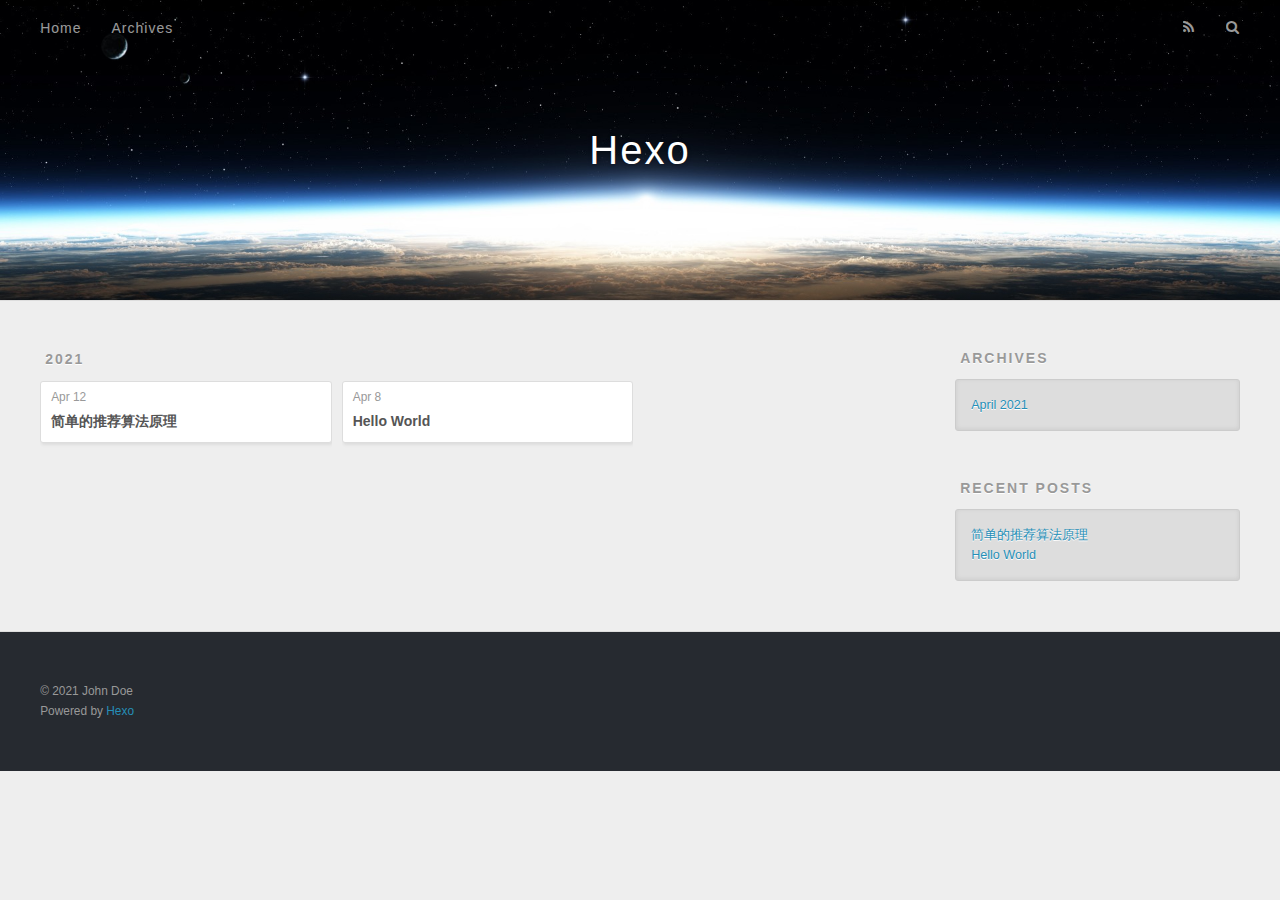
==== archives/index.html @ 195f4368 "Site updated: 2021-04-12 12:16:46" ====
<!DOCTYPE html>
<html>
<head>
  <meta charset="utf-8">
  

  
  <title>Archives | Hexo</title>
  <meta name="viewport" content="width=device-width, initial-scale=1, maximum-scale=1">
  <meta property="og:type" content="website">
<meta property="og:title" content="Hexo">
<meta property="og:url" content="http://example.com/archives/index.html">
<meta property="og:site_name" content="Hexo">
<meta property="og:locale" content="en_US">
<meta property="article:author" content="John Doe">
<meta name="twitter:card" content="summary">
  
    <link rel="alternate" href="/atom.xml" title="Hexo" type="application/atom+xml">
  
  
    <link rel="icon" href="/favicon.png">
  
  
    <link href="//fonts.googleapis.com/css?family=Source+Code+Pro" rel="stylesheet" type="text/css">
  
  
<link rel="stylesheet" href="/css/style.css">

<meta name="generator" content="Hexo 5.4.0"></head>

<body>
  <div id="container">
    <div id="wrap">
      <header id="header">
  <div id="banner"></div>
  <div id="header-outer" class="outer">
    <div id="header-title" class="inner">
      <h1 id="logo-wrap">
        <a href="/" id="logo">Hexo</a>
      </h1>
      
    </div>
    <div id="header-inner" class="inner">
      <nav id="main-nav">
        <a id="main-nav-toggle" class="nav-icon"></a>
        
          <a class="main-nav-link" href="/">Home</a>
        
          <a class="main-nav-link" href="/archives">Archives</a>
        
      </nav>
      <nav id="sub-nav">
        
          <a id="nav-rss-link" class="nav-icon" href="/atom.xml" title="RSS Feed"></a>
        
        <a id="nav-search-btn" class="nav-icon" title="Search"></a>
      </nav>
      <div id="search-form-wrap">
        <form action="//google.com/search" method="get" accept-charset="UTF-8" class="search-form"><input type="search" name="q" class="search-form-input" placeholder="Search"><button type="submit" class="search-form-submit">&#xF002;</button><input type="hidden" name="sitesearch" value="http://example.com"></form>
      </div>
    </div>
  </div>
</header>
      <div class="outer">
        <section id="main">
  
  
    
    
      
      
      <section class="archives-wrap">
        <div class="archive-year-wrap">
          <a href="/archives/2021" class="archive-year">2021</a>
        </div>
        <div class="archives">
    
    <article class="archive-article archive-type-post">
  <div class="archive-article-inner">
    <header class="archive-article-header">
      <a href="/2021/04/12/%E6%8E%A8%E8%8D%90%E7%AE%97%E6%B3%95%E5%8E%9F%E7%90%86/" class="archive-article-date">
  <time datetime="2021-04-12T03:01:10.306Z" itemprop="datePublished">Apr 12</time>
</a>
      
  
    <h1 itemprop="name">
      <a class="archive-article-title" href="/2021/04/12/%E6%8E%A8%E8%8D%90%E7%AE%97%E6%B3%95%E5%8E%9F%E7%90%86/">简单的推荐算法原理</a>
    </h1>
  

    </header>
  </div>
</article>
  
    
    
    <article class="archive-article archive-type-post">
  <div class="archive-article-inner">
    <header class="archive-article-header">
      <a href="/2021/04/08/hello-world/" class="archive-article-date">
  <time datetime="2021-04-08T12:35:55.670Z" itemprop="datePublished">Apr 8</time>
</a>
      
  
    <h1 itemprop="name">
      <a class="archive-article-title" href="/2021/04/08/hello-world/">Hello World</a>
    </h1>
  

    </header>
  </div>
</article>
  
  
    </div></section>
  


</section>
        
          <aside id="sidebar">
  
    

  
    

  
    
  
    
  <div class="widget-wrap">
    <h3 class="widget-title">Archives</h3>
    <div class="widget">
      <ul class="archive-list"><li class="archive-list-item"><a class="archive-list-link" href="/archives/2021/04/">April 2021</a></li></ul>
    </div>
  </div>


  
    
  <div class="widget-wrap">
    <h3 class="widget-title">Recent Posts</h3>
    <div class="widget">
      <ul>
        
          <li>
            <a href="/2021/04/12/%E6%8E%A8%E8%8D%90%E7%AE%97%E6%B3%95%E5%8E%9F%E7%90%86/">简单的推荐算法原理</a>
          </li>
        
          <li>
            <a href="/2021/04/08/hello-world/">Hello World</a>
          </li>
        
      </ul>
    </div>
  </div>

  
</aside>
        
      </div>
      <footer id="footer">
  
  <div class="outer">
    <div id="footer-info" class="inner">
      &copy; 2021 John Doe<br>
      Powered by <a href="http://hexo.io/" target="_blank">Hexo</a>
    </div>
  </div>
</footer>
    </div>
    <nav id="mobile-nav">
  
    <a href="/" class="mobile-nav-link">Home</a>
  
    <a href="/archives" class="mobile-nav-link">Archives</a>
  
</nav>
    

<script src="//ajax.googleapis.com/ajax/libs/jquery/2.0.3/jquery.min.js"></script>


  
<link rel="stylesheet" href="/fancybox/jquery.fancybox.css">

  
<script src="/fancybox/jquery.fancybox.pack.js"></script>




<script src="/js/script.js"></script>




  </div>
</body>
</html>
---- css/style.css ----
body {
  width: 100%;
}
body:before,
body:after {
  content: "";
  display: table;
}
body:after {
  clear: both;
}
html,
body,
div,
span,
applet,
object,
iframe,
h1,
h2,
h3,
h4,
h5,
h6,
p,
blockquote,
pre,
a,
abbr,
acronym,
address,
big,
cite,
code,
del,
dfn,
em,
img,
ins,
kbd,
q,
s,
samp,
small,
strike,
strong,
sub,
sup,
tt,
var,
dl,
dt,
dd,
ol,
ul,
li,
fieldset,
form,
label,
legend,
table,
caption,
tbody,
tfoot,
thead,
tr,
th,
td {
  margin: 0;
  padding: 0;
  border: 0;
  outline: 0;
  font-weight: inherit;
  font-style: inherit;
  font-family: inherit;
  font-size: 100%;
  vertical-align: baseline;
}
body {
  line-height: 1;
  color: #000;
  background: #fff;
}
ol,
ul {
  list-style: none;
}
table {
  border-collapse: separate;
  border-spacing: 0;
  vertical-align: middle;
}
caption,
th,
td {
  text-align: left;
  font-weight: normal;
  vertical-align: middle;
}
a img {
  border: none;
}
input,
button {
  margin: 0;
  padding: 0;
}
input::-moz-focus-inner,
button::-moz-focus-inner {
  border: 0;
  padding: 0;
}
@font-face {
  font-family: FontAwesome;
  font-style: normal;
  font-weight: normal;
  src: url("fonts/fontawesome-webfont.eot?v=#4.0.3");
  src: url("fonts/fontawesome-webfont.eot?#iefix&v=#4.0.3") format("embedded-opentype"), url("fonts/fontawesome-webfont.woff?v=#4.0.3") format("woff"), url("fonts/fontawesome-webfont.ttf?v=#4.0.3") format("truetype"), url("fonts/fontawesome-webfont.svg#fontawesomeregular?v=#4.0.3") format("svg");
}
html,
body,
#container {
  height: 100%;
}
body {
  background: #eee;
  font: 14px -apple-system, BlinkMacSystemFont, "Segoe UI", "Roboto", "Oxygen", "Ubuntu", "Cantarell", "Fira Sans", "Droid Sans", "Helvetica Neue", sans-serif;
  -webkit-text-size-adjust: 100%;
}
.outer {
  max-width: 1220px;
  margin: 0 auto;
  padding: 0 20px;
}
.outer:before,
.outer:after {
  content: "";
  display: table;
}
.outer:after {
  clear: both;
}
.inner {
  display: inline;
  float: left;
  width: 98.33333333333333%;
  margin: 0 0.833333333333333%;
}
.left,
.alignleft {
  float: left;
}
.right,
.alignright {
  float: right;
}
.clear {
  clear: both;
}
#container {
  position: relative;
}
.mobile-nav-on {
  overflow: hidden;
}
#wrap {
  height: 100%;
  width: 100%;
  position: absolute;
  top: 0;
  left: 0;
  -webkit-transition: 0.2s ease-out;
  -moz-transition: 0.2s ease-out;
  -ms-transition: 0.2s ease-out;
  transition: 0.2s ease-out;
  z-index: 1;
  background: #eee;
}
.mobile-nav-on #wrap {
  left: 280px;
}
@media screen and (min-width: 768px) {
  #main {
    display: inline;
    float: left;
    width: 73.33333333333333%;
    margin: 0 0.833333333333333%;
  }
}
.article-date,
.article-category-link,
.archive-year,
.widget-title {
  text-decoration: none;
  text-transform: uppercase;
  letter-spacing: 2px;
  color: #999;
  margin-bottom: 1em;
  margin-left: 5px;
  line-height: 1em;
  text-shadow: 0 1px #fff;
  font-weight: bold;
}
.article-inner,
.archive-article-inner {
  background: #fff;
  -webkit-box-shadow: 1px 2px 3px #ddd;
  box-shadow: 1px 2px 3px #ddd;
  border: 1px solid #ddd;
  border-radius: 3px;
}
.article-entry h1,
.widget h1 {
  font-size: 2em;
}
.article-entry h2,
.widget h2 {
  font-size: 1.5em;
}
.article-entry h3,
.widget h3 {
  font-size: 1.3em;
}
.article-entry h4,
.widget h4 {
  font-size: 1.2em;
}
.article-entry h5,
.widget h5 {
  font-size: 1em;
}
.article-entry h6,
.widget h6 {
  font-size: 1em;
  color: #999;
}
.article-entry hr,
.widget hr {
  border: 1px dashed #ddd;
}
.article-entry strong,
.widget strong {
  font-weight: bold;
}
.article-entry em,
.widget em,
.article-entry cite,
.widget cite {
  font-style: italic;
}
.article-entry sup,
.widget sup,
.article-entry sub,
.widget sub {
  font-size: 0.75em;
  line-height: 0;
  position: relative;
  vertical-align: baseline;
}
.article-entry sup,
.widget sup {
  top: -0.5em;
}
.article-entry sub,
.widget sub {
  bottom: -0.2em;
}
.article-entry small,
.widget small {
  font-size: 0.85em;
}
.article-entry acronym,
.widget acronym,
.article-entry abbr,
.widget abbr {
  border-bottom: 1px dotted;
}
.article-entry ul,
.widget ul,
.article-entry ol,
.widget ol,
.article-entry dl,
.widget dl {
  margin: 0 20px;
  line-height: 1.6em;
}
.article-entry ul ul,
.widget ul ul,
.article-entry ol ul,
.widget ol ul,
.article-entry ul ol,
.widget ul ol,
.article-entry ol ol,
.widget ol ol {
  margin-top: 0;
  margin-bottom: 0;
}
.article-entry ul,
.widget ul {
  list-style: disc;
}
.article-entry ol,
.widget ol {
  list-style: decimal;
}
.article-entry dt,
.widget dt {
  font-weight: bold;
}
#header {
  height: 300px;
  position: relative;
  border-bottom: 1px solid #ddd;
}
#header:before,
#header:after {
  content: "";
  position: absolute;
  left: 0;
  right: 0;
  height: 40px;
}
#header:before {
  top: 0;
  background: -webkit-linear-gradient(rgba(0,0,0,0.2), transparent);
  background: -moz-linear-gradient(rgba(0,0,0,0.2), transparent);
  background: -ms-linear-gradient(rgba(0,0,0,0.2), transparent);
  background: linear-gradient(rgba(0,0,0,0.2), transparent);
}
#header:after {
  bottom: 0;
  background: -webkit-linear-gradient(transparent, rgba(0,0,0,0.2));
  background: -moz-linear-gradient(transparent, rgba(0,0,0,0.2));
  background: -ms-linear-gradient(transparent, rgba(0,0,0,0.2));
  background: linear-gradient(transparent, rgba(0,0,0,0.2));
}
#header-outer {
  height: 100%;
  position: relative;
}
#header-inner {
  position: relative;
  overflow: hidden;
}
#banner {
  position: absolute;
  top: 0;
  left: 0;
  width: 100%;
  height: 100%;
  background: url("images/banner.jpg") center #000;
  -webkit-background-size: cover;
  -moz-background-size: cover;
  background-size: cover;
  z-index: -1;
}
#header-title {
  text-align: center;
  height: 40px;
  position: absolute;
  top: 50%;
  left: 0;
  margin-top: -20px;
}
#logo,
#subtitle {
  text-decoration: none;
  color: #fff;
  font-weight: 300;
  text-shadow: 0 1px 4px rgba(0,0,0,0.3);
}
#logo {
  font-size: 40px;
  line-height: 40px;
  letter-spacing: 2px;
}
#subtitle {
  font-size: 16px;
  line-height: 16px;
  letter-spacing: 1px;
}
#subtitle-wrap {
  margin-top: 16px;
}
#main-nav {
  float: left;
  margin-left: -15px;
}
.nav-icon,
.main-nav-link {
  float: left;
  color: #fff;
  opacity: 0.6;
  text-decoration: none;
  text-shadow: 0 1px rgba(0,0,0,0.2);
  -webkit-transition: opacity 0.2s;
  -moz-transition: opacity 0.2s;
  -ms-transition: opacity 0.2s;
  transition: opacity 0.2s;
  display: block;
  padding: 20px 15px;
}
.nav-icon:hover,
.main-nav-link:hover {
  opacity: 1;
}
.nav-icon {
  font-family: FontAwesome;
  text-align: center;
  font-size: 14px;
  width: 14px;
  height: 14px;
  padding: 20px 15px;
  position: relative;
  cursor: pointer;
}
.main-nav-link {
  font-weight: 300;
  letter-spacing: 1px;
}
@media screen and (max-width: 479px) {
  .main-nav-link {
    display: none;
  }
}
#main-nav-toggle {
  display: none;
}
#main-nav-toggle:before {
  content: "\f0c9";
}
@media screen and (max-width: 479px) {
  #main-nav-toggle {
    display: block;
  }
}
#sub-nav {
  float: right;
  margin-right: -15px;
}
#nav-rss-link:before {
  content: "\f09e";
}
#nav-search-btn:before {
  content: "\f002";
}
#search-form-wrap {
  position: absolute;
  top: 15px;
  width: 150px;
  height: 30px;
  right: -150px;
  opacity: 0;
  -webkit-transition: 0.2s ease-out;
  -moz-transition: 0.2s ease-out;
  -ms-transition: 0.2s ease-out;
  transition: 0.2s ease-out;
}
#search-form-wrap.on {
  opacity: 1;
  right: 0;
}
@media screen and (max-width: 479px) {
  #search-form-wrap {
    width: 100%;
    right: -100%;
  }
}
.search-form {
  position: absolute;
  top: 0;
  left: 0;
  right: 0;
  background: #fff;
  padding: 5px 15px;
  border-radius: 15px;
  -webkit-box-shadow: 0 0 10px rgba(0,0,0,0.3);
  box-shadow: 0 0 10px rgba(0,0,0,0.3);
}
.search-form-input {
  border: none;
  background: none;
  color: #555;
  width: 100%;
  font: 13px -apple-system, BlinkMacSystemFont, "Segoe UI", "Roboto", "Oxygen", "Ubuntu", "Cantarell", "Fira Sans", "Droid Sans", "Helvetica Neue", sans-serif;
  outline: none;
}
.search-form-input::-webkit-search-results-decoration,
.search-form-input::-webkit-search-cancel-button {
  -webkit-appearance: none;
}
.search-form-submit {
  position: absolute;
  top: 50%;
  right: 10px;
  margin-top: -7px;
  font: 13px FontAwesome;
  border: none;
  background: none;
  color: #bbb;
  cursor: pointer;
}
.search-form-submit:hover,
.search-form-submit:focus {
  color: #777;
}
.article {
  margin: 50px 0;
}
.article-inner {
  overflow: hidden;
}
.article-meta:before,
.article-meta:after {
  content: "";
  display: table;
}
.article-meta:after {
  clear: both;
}
.article-date {
  float: left;
}
.article-category {
  float: left;
  line-height: 1em;
  color: #ccc;
  text-shadow: 0 1px #fff;
  margin-left: 8px;
}
.article-category:before {
  content: "\2022";
}
.article-category-link {
  margin: 0 12px 1em;
}
.article-header {
  padding: 20px 20px 0;
}
.article-title {
  text-decoration: none;
  font-size: 2em;
  font-weight: bold;
  color: #555;
  line-height: 1.1em;
  -webkit-transition: color 0.2s;
  -moz-transition: color 0.2s;
  -ms-transition: color 0.2s;
  transition: color 0.2s;
}
a.article-title:hover {
  color: #258fb8;
}
.article-entry {
  color: #555;
  padding: 0 20px;
}
.article-entry:before,
.article-entry:after {
  content: "";
  display: table;
}
.article-entry:after {
  clear: both;
}
.article-entry p,
.article-entry table {
  line-height: 1.6em;
  margin: 1.6em 0;
}
.article-entry h1,
.article-entry h2,
.article-entry h3,
.article-entry h4,
.article-entry h5,
.article-entry h6 {
  font-weight: bold;
}
.article-entry h1,
.article-entry h2,
.article-entry h3,
.article-entry h4,
.article-entry h5,
.article-entry h6 {
  line-height: 1.1em;
  margin: 1.1em 0;
}
.article-entry a {
  color: #258fb8;
  text-decoration: none;
}
.article-entry a:hover {
  text-decoration: underline;
}
.article-entry ul,
.article-entry ol,
.article-entry dl {
  margin-top: 1.6em;
  margin-bottom: 1.6em;
}
.article-entry img,
.article-entry video {
  max-width: 100%;
  height: auto;
  display: block;
  margin: auto;
}
.article-entry iframe {
  border: none;
}
.article-entry table {
  width: 100%;
  border-collapse: collapse;
  border-spacing: 0;
}
.article-entry th {
  font-weight: bold;
  border-bottom: 3px solid #ddd;
  padding-bottom: 0.5em;
}
.article-entry td {
  border-bottom: 1px solid #ddd;
  padding: 10px 0;
}
.article-entry blockquote {
  font-family: Georgia, "Times New Roman", serif;
  font-size: 1.4em;
  margin: 1.6em 20px;
  text-align: center;
}
.article-entry blockquote footer {
  font-size: 14px;
  margin: 1.6em 0;
  font-family: -apple-system, BlinkMacSystemFont, "Segoe UI", "Roboto", "Oxygen", "Ubuntu", "Cantarell", "Fira Sans", "Droid Sans", "Helvetica Neue", sans-serif;
}
.article-entry blockquote footer cite:before {
  content: "—";
  padding: 0 0.5em;
}
.article-entry .pullquote {
  text-align: left;
  width: 45%;
  margin: 0;
}
.article-entry .pullquote.left {
  margin-left: 0.5em;
  margin-right: 1em;
}
.article-entry .pullquote.right {
  margin-right: 0.5em;
  margin-left: 1em;
}
.article-entry .caption {
  color: #999;
  display: block;
  font-size: 0.9em;
  margin-top: 0.5em;
  position: relative;
  text-align: center;
}
.article-entry .video-container {
  position: relative;
  padding-top: 56.25%;
  height: 0;
  overflow: hidden;
}
.article-entry .video-container iframe,
.article-entry .video-container object,
.article-entry .video-container embed {
  position: absolute;
  top: 0;
  left: 0;
  width: 100%;
  height: 100%;
  margin-top: 0;
}
.article-more-link a {
  display: inline-block;
  line-height: 1em;
  padding: 6px 15px;
  border-radius: 15px;
  background: #eee;
  color: #999;
  text-shadow: 0 1px #fff;
  text-decoration: none;
}
.article-more-link a:hover {
  background: #258fb8;
  color: #fff;
  text-decoration: none;
  text-shadow: 0 1px #1e7293;
}
.article-footer {
  font-size: 0.85em;
  line-height: 1.6em;
  border-top: 1px solid #ddd;
  padding-top: 1.6em;
  margin: 0 20px 20px;
}
.article-footer:before,
.article-footer:after {
  content: "";
  display: table;
}
.article-footer:after {
  clear: both;
}
.article-footer a {
  color: #999;
  text-decoration: none;
}
.article-footer a:hover {
  color: #555;
}
.article-tag-list-item {
  float: left;
  margin-right: 10px;
}
.article-tag-list-link:before {
  content: "#";
}
.article-comment-link {
  float: right;
}
.article-comment-link:before {
  content: "\f075";
  font-family: FontAwesome;
  padding-right: 8px;
}
.article-share-link {
  cursor: pointer;
  float: right;
  margin-left: 20px;
}
.article-share-link:before {
  content: "\f064";
  font-family: FontAwesome;
  padding-right: 6px;
}
#article-nav {
  position: relative;
}
#article-nav:before,
#article-nav:after {
  content: "";
  display: table;
}
#article-nav:after {
  clear: both;
}
@media screen and (min-width: 768px) {
  #article-nav {
    margin: 50px 0;
  }
  #article-nav:before {
    width: 8px;
    height: 8px;
    position: absolute;
    top: 50%;
    left: 50%;
    margin-top: -4px;
    margin-left: -4px;
    content: "";
    border-radius: 50%;
    background: #ddd;
    -webkit-box-shadow: 0 1px 2px #fff;
    box-shadow: 0 1px 2px #fff;
  }
}
.article-nav-link-wrap {
  text-decoration: none;
  text-shadow: 0 1px #fff;
  color: #999;
  -webkit-box-sizing: border-box;
  -moz-box-sizing: border-box;
  box-sizing: border-box;
  margin-top: 50px;
  text-align: center;
  display: block;
}
.article-nav-link-wrap:hover {
  color: #555;
}
@media screen and (min-width: 768px) {
  .article-nav-link-wrap {
    width: 50%;
    margin-top: 0;
  }
}
@media screen and (min-width: 768px) {
  #article-nav-newer {
    float: left;
    text-align: right;
    padding-right: 20px;
  }
}
@media screen and (min-width: 768px) {
  #article-nav-older {
    float: right;
    text-align: left;
    padding-left: 20px;
  }
}
.article-nav-caption {
  text-transform: uppercase;
  letter-spacing: 2px;
  color: #ddd;
  line-height: 1em;
  font-weight: bold;
}
#article-nav-newer .article-nav-caption {
  margin-right: -2px;
}
.article-nav-title {
  font-size: 0.85em;
  line-height: 1.6em;
  margin-top: 0.5em;
}
.article-share-box {
  position: absolute;
  display: none;
  background: #fff;
  -webkit-box-shadow: 1px 2px 10px rgba(0,0,0,0.2);
  box-shadow: 1px 2px 10px rgba(0,0,0,0.2);
  border-radius: 3px;
  margin-left: -145px;
  overflow: hidden;
  z-index: 1;
}
.article-share-box.on {
  display: block;
}
.article-share-input {
  width: 100%;
  background: none;
  -webkit-box-sizing: border-box;
  -moz-box-sizing: border-box;
  box-sizing: border-box;
  font: 14px -apple-system, BlinkMacSystemFont, "Segoe UI", "Roboto", "Oxygen", "Ubuntu", "Cantarell", "Fira Sans", "Droid Sans", "Helvetica Neue", sans-serif;
  padding: 0 15px;
  color: #555;
  outline: none;
  border: 1px solid #ddd;
  border-radius: 3px 3px 0 0;
  height: 36px;
  line-height: 36px;
}
.article-share-links {
  background: #eee;
}
.article-share-links:before,
.article-share-links:after {
  content: "";
  display: table;
}
.article-share-links:after {
  clear: both;
}
.article-share-twitter,
.article-share-facebook,
.article-share-pinterest,
.article-share-google {
  width: 50px;
  height: 36px;
  display: block;
  float: left;
  position: relative;
  color: #999;
  text-shadow: 0 1px #fff;
}
.article-share-twitter:before,
.article-share-facebook:before,
.article-share-pinterest:before,
.article-share-google:before {
  font-size: 20px;
  font-family: FontAwesome;
  width: 20px;
  height: 20px;
  position: absolute;
  top: 50%;
  left: 50%;
  margin-top: -10px;
  margin-left: -10px;
  text-align: center;
}
.article-share-twitter:hover,
.article-share-facebook:hover,
.article-share-pinterest:hover,
.article-share-google:hover {
  color: #fff;
}
.article-share-twitter:before {
  content: "\f099";
}
.article-share-twitter:hover {
  background: #00aced;
  text-shadow: 0 1px #008abe;
}
.article-share-facebook:before {
  content: "\f09a";
}
.article-share-facebook:hover {
  background: #3b5998;
  text-shadow: 0 1px #2f477a;
}
.article-share-pinterest:before {
  content: "\f0d2";
}
.article-share-pinterest:hover {
  background: #cb2027;
  text-shadow: 0 1px #a21a1f;
}
.article-share-google:before {
  content: "\f0d5";
}
.article-share-google:hover {
  background: #dd4b39;
  text-shadow: 0 1px #be3221;
}
.article-gallery {
  background: #000;
  position: relative;
}
.article-gallery-photos {
  position: relative;
  overflow: hidden;
}
.article-gallery-img {
  display: none;
  max-width: 100%;
}
.article-gallery-img:first-child {
  display: block;
}
.article-gallery-img.loaded {
  position: absolute;
  display: block;
}
.article-gallery-img img {
  display: block;
  max-width: 100%;
  margin: 0 auto;
}
#comments {
  background: #fff;
  -webkit-box-shadow: 1px 2px 3px #ddd;
  box-shadow: 1px 2px 3px #ddd;
  padding: 20px;
  border: 1px solid #ddd;
  border-radius: 3px;
  margin: 50px 0;
}
#comments a {
  color: #258fb8;
}
.archives-wrap {
  margin: 50px 0;
}
.archives:before,
.archives:after {
  content: "";
  display: table;
}
.archives:after {
  clear: both;
}
.archive-year-wrap {
  margin-bottom: 1em;
}
.archives {
  -webkit-column-gap: 10px;
  -moz-column-gap: 10px;
  column-gap: 10px;
}
@media screen and (min-width: 480px) and (max-width: 767px) {
  .archives {
    -webkit-column-count: 2;
    -moz-column-count: 2;
    column-count: 2;
  }
}
@media screen and (min-width: 768px) {
  .archives {
    -webkit-column-count: 3;
    -moz-column-count: 3;
    column-count: 3;
  }
}
.archive-article {
  -webkit-column-break-inside: avoid;
  page-break-inside: avoid;
  overflow: hidden;
  break-inside: avoid-column;
}
.archive-article-inner {
  padding: 10px;
  margin-bottom: 15px;
}
.archive-article-title {
  text-decoration: none;
  font-weight: bold;
  color: #555;
  -webkit-transition: color 0.2s;
  -moz-transition: color 0.2s;
  -ms-transition: color 0.2s;
  transition: color 0.2s;
  line-height: 1.6em;
}
.archive-article-title:hover {
  color: #258fb8;
}
.archive-article-footer {
  margin-top: 1em;
}
.archive-article-date {
  color: #999;
  text-decoration: none;
  font-size: 0.85em;
  line-height: 1em;
  margin-bottom: 0.5em;
  display: block;
}
#page-nav {
  margin: 50px auto;
  background: #fff;
  -webkit-box-shadow: 1px 2px 3px #ddd;
  box-shadow: 1px 2px 3px #ddd;
  border: 1px solid #ddd;
  border-radius: 3px;
  text-align: center;
  color: #999;
  overflow: hidden;
}
#page-nav:before,
#page-nav:after {
  content: "";
  display: table;
}
#page-nav:after {
  clear: both;
}
#page-nav a,
#page-nav span {
  padding: 10px 20px;
  line-height: 1;
  height: 2ex;
}
#page-nav a {
  color: #999;
  text-decoration: none;
}
#page-nav a:hover {
  background: #999;
  color: #fff;
}
#page-nav .prev {
  float: left;
}
#page-nav .next {
  float: right;
}
#page-nav .page-number {
  display: inline-block;
}
@media screen and (max-width: 479px) {
  #page-nav .page-number {
    display: none;
  }
}
#page-nav .current {
  color: #555;
  font-weight: bold;
}
#page-nav .space {
  color: #ddd;
}
#footer {
  background: #262a30;
  padding: 50px 0;
  border-top: 1px solid #ddd;
  color: #999;
}
#footer a {
  color: #258fb8;
  text-decoration: none;
}
#footer a:hover {
  text-decoration: underline;
}
#footer-info {
  line-height: 1.6em;
  font-size: 0.85em;
}
.article-entry pre,
.article-entry .highlight {
  background: #2d2d2d;
  margin: 0 -20px;
  padding: 15px 20px;
  border-style: solid;
  border-color: #ddd;
  border-width: 1px 0;
  overflow: auto;
  color: #ccc;
  line-height: 22.400000000000002px;
}
.article-entry .highlight .gutter pre,
.article-entry .gist .gist-file .gist-data .line-numbers {
  color: #666;
  font-size: 0.85em;
}
.article-entry pre,
.article-entry code {
  font-family: "Source Code Pro", Consolas, Monaco, Menlo, Consolas, monospace;
}
.article-entry code {
  background: #eee;
  text-shadow: 0 1px #fff;
  padding: 0 0.3em;
}
.article-entry pre code {
  background: none;
  text-shadow: none;
  padding: 0;
}
.article-entry .highlight pre {
  border: none;
  margin: 0;
  padding: 0;
}
.article-entry .highlight table {
  margin: 0;
  width: auto;
}
.article-entry .highlight td {
  border: none;
  padding: 0;
}
.article-entry .highlight figcaption {
  font-size: 0.85em;
  color: #999;
  line-height: 1em;
  margin-bottom: 1em;
}
.article-entry .highlight figcaption:before,
.article-entry .highlight figcaption:after {
  content: "";
  display: table;
}
.article-entry .highlight figcaption:after {
  clear: both;
}
.article-entry .highlight figcaption a {
  float: right;
}
.article-entry .highlight .gutter pre {
  text-align: right;
  padding-right: 20px;
}
.article-entry .highlight .line {
  height: 22.400000000000002px;
}
.article-entry .highlight .line.marked {
  background: #515151;
}
.article-entry .gist {
  margin: 0 -20px;
  border-style: solid;
  border-color: #ddd;
  border-width: 1px 0;
  background: #2d2d2d;
  padding: 15px 20px 15px 0;
}
.article-entry .gist .gist-file {
  border: none;
  font-family: "Source Code Pro", Consolas, Monaco, Menlo, Consolas, monospace;
  margin: 0;
}
.article-entry .gist .gist-file .gist-data {
  background: none;
  border: none;
}
.article-entry .gist .gist-file .gist-data .line-numbers {
  background: none;
  border: none;
  padding: 0 20px 0 0;
}
.article-entry .gist .gist-file .gist-data .line-data {
  padding: 0 !important;
}
.article-entry .gist .gist-file .highlight {
  margin: 0;
  padding: 0;
  border: none;
}
.article-entry .gist .gist-file .gist-meta {
  background: #2d2d2d;
  color: #999;
  font: 0.85em -apple-system, BlinkMacSystemFont, "Segoe UI", "Roboto", "Oxygen", "Ubuntu", "Cantarell", "Fira Sans", "Droid Sans", "Helvetica Neue", sans-serif;
  text-shadow: 0 0;
  padding: 0;
  margin-top: 1em;
  margin-left: 20px;
}
.article-entry .gist .gist-file .gist-meta a {
  color: #258fb8;
  font-weight: normal;
}
.article-entry .gist .gist-file .gist-meta a:hover {
  text-decoration: underline;
}
pre .comment,
pre .title {
  color: #999;
}
pre .variable,
pre .attribute,
pre .tag,
pre .regexp,
pre .ruby .constant,
pre .xml .tag .title,
pre .xml .pi,
pre .xml .doctype,
pre .html .doctype,
pre .css .id,
pre .css .class,
pre .css .pseudo {
  color: #f2777a;
}
pre .number,
pre .preprocessor,
pre .built_in,
pre .literal,
pre .params,
pre .constant {
  color: #f99157;
}
pre .class,
pre .ruby .class .title,
pre .css .rules .attribute {
  color: #9c9;
}
pre .string,
pre .value,
pre .inheritance,
pre .header,
pre .ruby .symbol,
pre .xml .cdata {
  color: #9c9;
}
pre .css .hexcolor {
  color: #6cc;
}
pre .function,
pre .python .decorator,
pre .python .title,
pre .ruby .function .title,
pre .ruby .title .keyword,
pre .perl .sub,
pre .javascript .title,
pre .coffeescript .title {
  color: #69c;
}
pre .keyword,
pre .javascript .function {
  color: #c9c;
}
@media screen and (max-width: 479px) {
  #mobile-nav {
    position: absolute;
    top: 0;
    left: 0;
    width: 280px;
    height: 100%;
    background: #191919;
    border-right: 1px solid #fff;
  }
}
@media screen and (max-width: 479px) {
  .mobile-nav-link {
    display: block;
    color: #999;
    text-decoration: none;
    padding: 15px 20px;
    font-weight: bold;
  }
  .mobile-nav-link:hover {
    color: #fff;
  }
}
@media screen and (min-width: 768px) {
  #sidebar {
    display: inline;
    float: left;
    width: 23.333333333333332%;
    margin: 0 0.833333333333333%;
  }
}
.widget-wrap {
  margin: 50px 0;
}
.widget {
  color: #777;
  text-shadow: 0 1px #fff;
  background: #ddd;
  -webkit-box-shadow: 0 -1px 4px #ccc inset;
  box-shadow: 0 -1px 4px #ccc inset;
  border: 1px solid #ccc;
  padding: 15px;
  border-radius: 3px;
}
.widget a {
  color: #258fb8;
  text-decoration: none;
}
.widget a:hover {
  text-decoration: underline;
}
.widget ul ul,
.widget ol ul,
.widget dl ul,
.widget ul ol,
.widget ol ol,
.widget dl ol,
.widget ul dl,
.widget ol dl,
.widget dl dl {
  margin-left: 15px;
  list-style: disc;
}
.widget {
  line-height: 1.6em;
  word-wrap: break-word;
  font-size: 0.9em;
}
.widget ul,
.widget ol {
  list-style: none;
  margin: 0;
}
.widget ul ul,
.widget ol ul,
.widget ul ol,
.widget ol ol {
  margin: 0 20px;
}
.widget ul ul,
.widget ol ul {
  list-style: disc;
}
.widget ul ol,
.widget ol ol {
  list-style: decimal;
}
.category-list-count,
.tag-list-count,
.archive-list-count {
  padding-left: 5px;
  color: #999;
  font-size: 0.85em;
}
.category-list-count:before,
.tag-list-count:before,
.archive-list-count:before {
  content: "(";
}
.category-list-count:after,
.tag-list-count:after,
.archive-list-count:after {
  content: ")";
}
.tagcloud a {
  margin-right: 5px;
  display: inline-block;
}
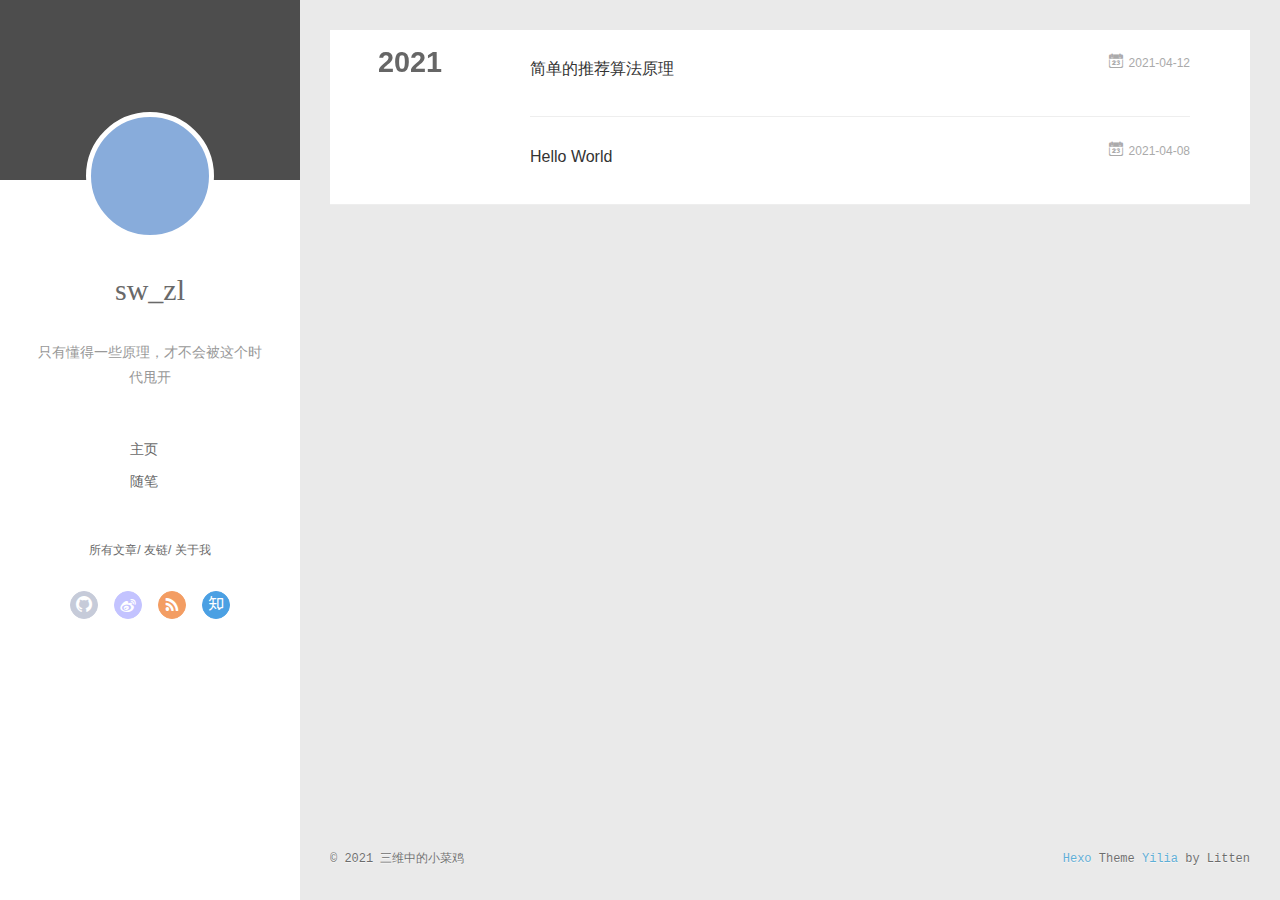
==== commit cd345a6f: "Site updated: 2021-04-13 13:52:20" ====
--- a/archives/index.html
+++ b/archives/index.html
@@ -3,66 +3,158 @@
 <head>
   <meta charset="utf-8">
   
-
-  
-  <title>Archives | Hexo</title>
+  <meta name="renderer" content="webkit">
+  <meta http-equiv="X-UA-Compatible" content="IE=edge" >
+  <link rel="dns-prefetch" href="http://example.com">
+  <title>Archives | sw_zl</title>
   <meta name="viewport" content="width=device-width, initial-scale=1, maximum-scale=1">
   <meta property="og:type" content="website">
-<meta property="og:title" content="Hexo">
+<meta property="og:title" content="sw_zl">
 <meta property="og:url" content="http://example.com/archives/index.html">
-<meta property="og:site_name" content="Hexo">
-<meta property="og:locale" content="en_US">
-<meta property="article:author" content="John Doe">
+<meta property="og:site_name" content="sw_zl">
+<meta property="og:locale" content="zh_CN">
+<meta property="article:author" content="三维中的小菜鸡">
 <meta name="twitter:card" content="summary">
   
-    <link rel="alternate" href="/atom.xml" title="Hexo" type="application/atom+xml">
+    <link rel="alternative" href="/atom.xml" title="sw_zl" type="application/atom+xml">
   
   
     <link rel="icon" href="/favicon.png">
   
-  
-    <link href="//fonts.googleapis.com/css?family=Source+Code+Pro" rel="stylesheet" type="text/css">
-  
-  
-<link rel="stylesheet" href="/css/style.css">
+  <link rel="stylesheet" type="text/css" href="/./main.0cf68a.css">
+  <style type="text/css">
+  
+    #container.show {
+      background: linear-gradient(200deg,#a0cfe4,#e8c37e);
+    }
+  </style>
+  
+
+  
 
 <meta name="generator" content="Hexo 5.4.0"></head>
 
 <body>
-  <div id="container">
-    <div id="wrap">
-      <header id="header">
-  <div id="banner"></div>
-  <div id="header-outer" class="outer">
-    <div id="header-title" class="inner">
-      <h1 id="logo-wrap">
-        <a href="/" id="logo">Hexo</a>
-      </h1>
-      
+  <div id="container" q-class="show:isCtnShow">
+    <canvas id="anm-canvas" class="anm-canvas"></canvas>
+    <div class="left-col" q-class="show:isShow">
+      
+<div class="overlay" style="background: #4d4d4d"></div>
+<div class="intrude-less">
+	<header id="header" class="inner">
+		<a href="/" class="profilepic">
+			<img src="" class="js-avatar">
+		</a>
+		<hgroup>
+		  <h1 class="header-author"><a href="/">sw_zl</a></h1>
+		</hgroup>
+		
+		<p class="header-subtitle">只有懂得一些原理，才不会被这个时代甩开</p>
+		
+
+		<nav class="header-menu">
+			<ul>
+			
+				<li><a href="/">主页</a></li>
+	        
+				<li><a href="/tags/%E9%9A%8F%E7%AC%94/">随笔</a></li>
+	        
+			</ul>
+		</nav>
+		<nav class="header-smart-menu">
+    		
+    			
+    			<a q-on="click: openSlider(e, 'innerArchive')" href="javascript:void(0)">所有文章</a>
+    			
+            
+    			
+    			<a q-on="click: openSlider(e, 'friends')" href="javascript:void(0)">友链</a>
+    			
+            
+    			
+    			<a q-on="click: openSlider(e, 'aboutme')" href="javascript:void(0)">关于我</a>
+    			
+            
+		</nav>
+		<nav class="header-nav">
+			<div class="social">
+				
+					<a class="github" target="_blank" href="#" title="github"><i class="icon-github"></i></a>
+		        
+					<a class="weibo" target="_blank" href="#" title="weibo"><i class="icon-weibo"></i></a>
+		        
+					<a class="rss" target="_blank" href="#" title="rss"><i class="icon-rss"></i></a>
+		        
+					<a class="zhihu" target="_blank" href="#" title="zhihu"><i class="icon-zhihu"></i></a>
+		        
+			</div>
+		</nav>
+	</header>		
+</div>
+
     </div>
-    <div id="header-inner" class="inner">
-      <nav id="main-nav">
-        <a id="main-nav-toggle" class="nav-icon"></a>
-        
-          <a class="main-nav-link" href="/">Home</a>
-        
-          <a class="main-nav-link" href="/archives">Archives</a>
-        
-      </nav>
-      <nav id="sub-nav">
-        
-          <a id="nav-rss-link" class="nav-icon" href="/atom.xml" title="RSS Feed"></a>
-        
-        <a id="nav-search-btn" class="nav-icon" title="Search"></a>
-      </nav>
-      <div id="search-form-wrap">
-        <form action="//google.com/search" method="get" accept-charset="UTF-8" class="search-form"><input type="search" name="q" class="search-form-input" placeholder="Search"><button type="submit" class="search-form-submit">&#xF002;</button><input type="hidden" name="sitesearch" value="http://example.com"></form>
-      </div>
-    </div>
-  </div>
-</header>
-      <div class="outer">
-        <section id="main">
+    <div class="mid-col" q-class="show:isShow,hide:isShow|isFalse">
+      
+<nav id="mobile-nav">
+  	<div class="overlay js-overlay" style="background: #4d4d4d"></div>
+	<div class="btnctn js-mobile-btnctn">
+  		<div class="slider-trigger list" q-on="click: openSlider(e)"><i class="icon icon-sort"></i></div>
+	</div>
+	<div class="intrude-less">
+		<header id="header" class="inner">
+			<div class="profilepic">
+				<img src="" class="js-avatar">
+			</div>
+			<hgroup>
+			  <h1 class="header-author js-header-author">sw_zl</h1>
+			</hgroup>
+			
+			<p class="header-subtitle"><i class="icon icon-quo-left"></i>只有懂得一些原理，才不会被这个时代甩开<i class="icon icon-quo-right"></i></p>
+			
+			
+			
+				
+			
+				
+			
+			
+			
+			<nav class="header-nav">
+				<div class="social">
+					
+						<a class="github" target="_blank" href="#" title="github"><i class="icon-github"></i></a>
+			        
+						<a class="weibo" target="_blank" href="#" title="weibo"><i class="icon-weibo"></i></a>
+			        
+						<a class="rss" target="_blank" href="#" title="rss"><i class="icon-rss"></i></a>
+			        
+						<a class="zhihu" target="_blank" href="#" title="zhihu"><i class="icon-zhihu"></i></a>
+			        
+				</div>
+			</nav>
+
+			<nav class="header-menu js-header-menu">
+				<ul style="width: 50%">
+				
+				
+					<li style="width: 50%"><a href="/">主页</a></li>
+		        
+					<li style="width: 50%"><a href="/tags/%E9%9A%8F%E7%AC%94/">随笔</a></li>
+		        
+				</ul>
+			</nav>
+		</header>				
+	</div>
+	<div class="mobile-mask" style="display:none" q-show="isShow"></div>
+</nav>
+
+      <div id="wrapper" class="body-wrap">
+        <div class="menu-l">
+          <div class="canvas-wrap">
+            <canvas data-colors="#eaeaea" data-sectionHeight="100" data-contentId="js-content" id="myCanvas1" class="anm-canvas"></canvas>
+          </div>
+          <div id="js-content" class="content-ll">
+            
   
   
     
@@ -78,16 +170,24 @@
     <article class="archive-article archive-type-post">
   <div class="archive-article-inner">
     <header class="archive-article-header">
-      <a href="/2021/04/12/%E6%8E%A8%E8%8D%90%E7%AE%97%E6%B3%95%E5%8E%9F%E7%90%86/" class="archive-article-date">
-  <time datetime="2021-04-12T03:01:10.306Z" itemprop="datePublished">Apr 12</time>
+      	<div class="article-meta">
+	      	<a href="/2021/04/12/%E6%8E%A8%E8%8D%90%E7%AE%97%E6%B3%95%E5%8E%9F%E7%90%86/" class="archive-article-date">
+  	<time datetime="2021-04-12T03:01:10.306Z" itemprop="datePublished"><i class="icon-calendar icon"></i>2021-04-12</time>
 </a>
-      
+        </div>
+    	 
   
     <h1 itemprop="name">
       <a class="archive-article-title" href="/2021/04/12/%E6%8E%A8%E8%8D%90%E7%AE%97%E6%B3%95%E5%8E%9F%E7%90%86/">简单的推荐算法原理</a>
     </h1>
   
 
+        <div class="article-info info-on-right">
+          
+          
+
+        </div>
+        <div class="clearfix"></div>
     </header>
   </div>
 </article>
@@ -97,16 +197,24 @@
     <article class="archive-article archive-type-post">
   <div class="archive-article-inner">
     <header class="archive-article-header">
-      <a href="/2021/04/08/hello-world/" class="archive-article-date">
-  <time datetime="2021-04-08T12:35:55.670Z" itemprop="datePublished">Apr 8</time>
+      	<div class="article-meta">
+	      	<a href="/2021/04/08/hello-world/" class="archive-article-date">
+  	<time datetime="2021-04-08T12:35:55.670Z" itemprop="datePublished"><i class="icon-calendar icon"></i>2021-04-08</time>
 </a>
-      
+        </div>
+    	 
   
     <h1 itemprop="name">
       <a class="archive-article-title" href="/2021/04/08/hello-world/">Hello World</a>
     </h1>
   
 
+        <div class="article-info info-on-right">
+          
+          
+
+        </div>
+        <div class="clearfix"></div>
     </header>
   </div>
 </article>
@@ -115,87 +223,252 @@
     </div></section>
   
 
-
-</section>
-        
-          <aside id="sidebar">
-  
-    
-
-  
-    
-
-  
-    
-  
-    
-  <div class="widget-wrap">
-    <h3 class="widget-title">Archives</h3>
-    <div class="widget">
-      <ul class="archive-list"><li class="archive-list-item"><a class="archive-list-link" href="/archives/2021/04/">April 2021</a></li></ul>
-    </div>
-  </div>
-
-
-  
-    
-  <div class="widget-wrap">
-    <h3 class="widget-title">Recent Posts</h3>
-    <div class="widget">
-      <ul>
-        
-          <li>
-            <a href="/2021/04/12/%E6%8E%A8%E8%8D%90%E7%AE%97%E6%B3%95%E5%8E%9F%E7%90%86/">简单的推荐算法原理</a>
-          </li>
-        
-          <li>
-            <a href="/2021/04/08/hello-world/">Hello World</a>
-          </li>
-        
-      </ul>
-    </div>
-  </div>
-
-  
-</aside>
-        
+    
+
+
+          </div>
+        </div>
       </div>
       <footer id="footer">
-  
   <div class="outer">
-    <div id="footer-info" class="inner">
-      &copy; 2021 John Doe<br>
-      Powered by <a href="http://hexo.io/" target="_blank">Hexo</a>
+    <div id="footer-info">
+    	<div class="footer-left">
+    		&copy; 2021 三维中的小菜鸡
+    	</div>
+      	<div class="footer-right">
+      		<a href="http://hexo.io/" target="_blank">Hexo</a>  Theme <a href="https://github.com/litten/hexo-theme-yilia" target="_blank">Yilia</a> by Litten
+      	</div>
     </div>
   </div>
 </footer>
     </div>
-    <nav id="mobile-nav">
-  
-    <a href="/" class="mobile-nav-link">Home</a>
-  
-    <a href="/archives" class="mobile-nav-link">Archives</a>
-  
-</nav>
-    
-
-<script src="//ajax.googleapis.com/ajax/libs/jquery/2.0.3/jquery.min.js"></script>
-
-
-  
-<link rel="stylesheet" href="/fancybox/jquery.fancybox.css">
-
-  
-<script src="/fancybox/jquery.fancybox.pack.js"></script>
-
-
-
-
-<script src="/js/script.js"></script>
-
-
-
-
+    <script>
+	var yiliaConfig = {
+		mathjax: false,
+		isHome: false,
+		isPost: false,
+		isArchive: true,
+		isTag: false,
+		isCategory: false,
+		open_in_new: false,
+		toc_hide_index: true,
+		root: "/",
+		innerArchive: true,
+		showTags: false
+	}
+</script>
+
+<script>!function(t){function n(e){if(r[e])return r[e].exports;var i=r[e]={exports:{},id:e,loaded:!1};return t[e].call(i.exports,i,i.exports,n),i.loaded=!0,i.exports}var r={};n.m=t,n.c=r,n.p="./",n(0)}([function(t,n,r){r(195),t.exports=r(191)},function(t,n,r){var e=r(3),i=r(52),o=r(27),u=r(28),c=r(53),f="prototype",a=function(t,n,r){var s,l,h,v,p=t&a.F,d=t&a.G,y=t&a.S,g=t&a.P,b=t&a.B,m=d?e:y?e[n]||(e[n]={}):(e[n]||{})[f],x=d?i:i[n]||(i[n]={}),w=x[f]||(x[f]={});d&&(r=n);for(s in r)l=!p&&m&&void 0!==m[s],h=(l?m:r)[s],v=b&&l?c(h,e):g&&"function"==typeof h?c(Function.call,h):h,m&&u(m,s,h,t&a.U),x[s]!=h&&o(x,s,v),g&&w[s]!=h&&(w[s]=h)};e.core=i,a.F=1,a.G=2,a.S=4,a.P=8,a.B=16,a.W=32,a.U=64,a.R=128,t.exports=a},function(t,n,r){var e=r(6);t.exports=function(t){if(!e(t))throw TypeError(t+" is not an object!");return t}},function(t,n){var r=t.exports="undefined"!=typeof window&&window.Math==Math?window:"undefined"!=typeof self&&self.Math==Math?self:Function("return this")();"number"==typeof __g&&(__g=r)},function(t,n){t.exports=function(t){try{return!!t()}catch(t){return!0}}},function(t,n){var r=t.exports="undefined"!=typeof window&&window.Math==Math?window:"undefined"!=typeof self&&self.Math==Math?self:Function("return this")();"number"==typeof __g&&(__g=r)},function(t,n){t.exports=function(t){return"object"==typeof t?null!==t:"function"==typeof t}},function(t,n,r){var e=r(126)("wks"),i=r(76),o=r(3).Symbol,u="function"==typeof o;(t.exports=function(t){return e[t]||(e[t]=u&&o[t]||(u?o:i)("Symbol."+t))}).store=e},function(t,n){var r={}.hasOwnProperty;t.exports=function(t,n){return r.call(t,n)}},function(t,n,r){var e=r(94),i=r(33);t.exports=function(t){return e(i(t))}},function(t,n,r){t.exports=!r(4)(function(){return 7!=Object.defineProperty({},"a",{get:function(){return 7}}).a})},function(t,n,r){var e=r(2),i=r(167),o=r(50),u=Object.defineProperty;n.f=r(10)?Object.defineProperty:function(t,n,r){if(e(t),n=o(n,!0),e(r),i)try{return u(t,n,r)}catch(t){}if("get"in r||"set"in r)throw TypeError("Accessors not supported!");return"value"in r&&(t[n]=r.value),t}},function(t,n,r){t.exports=!r(18)(function(){return 7!=Object.defineProperty({},"a",{get:function(){return 7}}).a})},function(t,n,r){var e=r(14),i=r(22);t.exports=r(12)?function(t,n,r){return e.f(t,n,i(1,r))}:function(t,n,r){return t[n]=r,t}},function(t,n,r){var e=r(20),i=r(58),o=r(42),u=Object.defineProperty;n.f=r(12)?Object.defineProperty:function(t,n,r){if(e(t),n=o(n,!0),e(r),i)try{return u(t,n,r)}catch(t){}if("get"in r||"set"in r)throw TypeError("Accessors not supported!");return"value"in r&&(t[n]=r.value),t}},function(t,n,r){var e=r(40)("wks"),i=r(23),o=r(5).Symbol,u="function"==typeof o;(t.exports=function(t){return e[t]||(e[t]=u&&o[t]||(u?o:i)("Symbol."+t))}).store=e},function(t,n,r){var e=r(67),i=Math.min;t.exports=function(t){return t>0?i(e(t),9007199254740991):0}},function(t,n,r){var e=r(46);t.exports=function(t){return Object(e(t))}},function(t,n){t.exports=function(t){try{return!!t()}catch(t){return!0}}},function(t,n,r){var e=r(63),i=r(34);t.exports=Object.keys||function(t){return e(t,i)}},function(t,n,r){var e=r(21);t.exports=function(t){if(!e(t))throw TypeError(t+" is not an object!");return t}},function(t,n){t.exports=function(t){return"object"==typeof t?null!==t:"function"==typeof t}},function(t,n){t.exports=function(t,n){return{enumerable:!(1&t),configurable:!(2&t),writable:!(4&t),value:n}}},function(t,n){var r=0,e=Math.random();t.exports=function(t){return"Symbol(".concat(void 0===t?"":t,")_",(++r+e).toString(36))}},function(t,n){var r={}.hasOwnProperty;t.exports=function(t,n){return r.call(t,n)}},function(t,n){var r=t.exports={version:"2.4.0"};"number"==typeof __e&&(__e=r)},function(t,n){t.exports=function(t){if("function"!=typeof t)throw TypeError(t+" is not a function!");return t}},function(t,n,r){var e=r(11),i=r(66);t.exports=r(10)?function(t,n,r){return e.f(t,n,i(1,r))}:function(t,n,r){return t[n]=r,t}},function(t,n,r){var e=r(3),i=r(27),o=r(24),u=r(76)("src"),c="toString",f=Function[c],a=(""+f).split(c);r(52).inspectSource=function(t){return f.call(t)},(t.exports=function(t,n,r,c){var f="function"==typeof r;f&&(o(r,"name")||i(r,"name",n)),t[n]!==r&&(f&&(o(r,u)||i(r,u,t[n]?""+t[n]:a.join(String(n)))),t===e?t[n]=r:c?t[n]?t[n]=r:i(t,n,r):(delete t[n],i(t,n,r)))})(Function.prototype,c,function(){return"function"==typeof this&&this[u]||f.call(this)})},function(t,n,r){var e=r(1),i=r(4),o=r(46),u=function(t,n,r,e){var i=String(o(t)),u="<"+n;return""!==r&&(u+=" "+r+'="'+String(e).replace(/"/g,"&quot;")+'"'),u+">"+i+"</"+n+">"};t.exports=function(t,n){var r={};r[t]=n(u),e(e.P+e.F*i(function(){var n=""[t]('"');return n!==n.toLowerCase()||n.split('"').length>3}),"String",r)}},function(t,n,r){var e=r(115),i=r(46);t.exports=function(t){return e(i(t))}},function(t,n,r){var e=r(116),i=r(66),o=r(30),u=r(50),c=r(24),f=r(167),a=Object.getOwnPropertyDescriptor;n.f=r(10)?a:function(t,n){if(t=o(t),n=u(n,!0),f)try{return a(t,n)}catch(t){}if(c(t,n))return i(!e.f.call(t,n),t[n])}},function(t,n,r){var e=r(24),i=r(17),o=r(145)("IE_PROTO"),u=Object.prototype;t.exports=Object.getPrototypeOf||function(t){return t=i(t),e(t,o)?t[o]:"function"==typeof t.constructor&&t instanceof t.constructor?t.constructor.prototype:t instanceof Object?u:null}},function(t,n){t.exports=function(t){if(void 0==t)throw TypeError("Can't call method on  "+t);return t}},function(t,n){t.exports="constructor,hasOwnProperty,isPrototypeOf,propertyIsEnumerable,toLocaleString,toString,valueOf".split(",")},function(t,n){t.exports={}},function(t,n){t.exports=!0},function(t,n){n.f={}.propertyIsEnumerable},function(t,n,r){var e=r(14).f,i=r(8),o=r(15)("toStringTag");t.exports=function(t,n,r){t&&!i(t=r?t:t.prototype,o)&&e(t,o,{configurable:!0,value:n})}},function(t,n,r){var e=r(40)("keys"),i=r(23);t.exports=function(t){return e[t]||(e[t]=i(t))}},function(t,n,r){var e=r(5),i="__core-js_shared__",o=e[i]||(e[i]={});t.exports=function(t){return o[t]||(o[t]={})}},function(t,n){var r=Math.ceil,e=Math.floor;t.exports=function(t){return isNaN(t=+t)?0:(t>0?e:r)(t)}},function(t,n,r){var e=r(21);t.exports=function(t,n){if(!e(t))return t;var r,i;if(n&&"function"==typeof(r=t.toString)&&!e(i=r.call(t)))return i;if("function"==typeof(r=t.valueOf)&&!e(i=r.call(t)))return i;if(!n&&"function"==typeof(r=t.toString)&&!e(i=r.call(t)))return i;throw TypeError("Can't convert object to primitive value")}},function(t,n,r){var e=r(5),i=r(25),o=r(36),u=r(44),c=r(14).f;t.exports=function(t){var n=i.Symbol||(i.Symbol=o?{}:e.Symbol||{});"_"==t.charAt(0)||t in n||c(n,t,{value:u.f(t)})}},function(t,n,r){n.f=r(15)},function(t,n){var r={}.toString;t.exports=function(t){return r.call(t).slice(8,-1)}},function(t,n){t.exports=function(t){if(void 0==t)throw TypeError("Can't call method on  "+t);return t}},function(t,n,r){var e=r(4);t.exports=function(t,n){return!!t&&e(function(){n?t.call(null,function(){},1):t.call(null)})}},function(t,n,r){var e=r(53),i=r(115),o=r(17),u=r(16),c=r(203);t.exports=function(t,n){var r=1==t,f=2==t,a=3==t,s=4==t,l=6==t,h=5==t||l,v=n||c;return function(n,c,p){for(var d,y,g=o(n),b=i(g),m=e(c,p,3),x=u(b.length),w=0,S=r?v(n,x):f?v(n,0):void 0;x>w;w++)if((h||w in b)&&(d=b[w],y=m(d,w,g),t))if(r)S[w]=y;else if(y)switch(t){case 3:return!0;case 5:return d;case 6:return w;case 2:S.push(d)}else if(s)return!1;return l?-1:a||s?s:S}}},function(t,n,r){var e=r(1),i=r(52),o=r(4);t.exports=function(t,n){var r=(i.Object||{})[t]||Object[t],u={};u[t]=n(r),e(e.S+e.F*o(function(){r(1)}),"Object",u)}},function(t,n,r){var e=r(6);t.exports=function(t,n){if(!e(t))return t;var r,i;if(n&&"function"==typeof(r=t.toString)&&!e(i=r.call(t)))return i;if("function"==typeof(r=t.valueOf)&&!e(i=r.call(t)))return i;if(!n&&"function"==typeof(r=t.toString)&&!e(i=r.call(t)))return i;throw TypeError("Can't convert object to primitive value")}},function(t,n,r){var e=r(5),i=r(25),o=r(91),u=r(13),c="prototype",f=function(t,n,r){var a,s,l,h=t&f.F,v=t&f.G,p=t&f.S,d=t&f.P,y=t&f.B,g=t&f.W,b=v?i:i[n]||(i[n]={}),m=b[c],x=v?e:p?e[n]:(e[n]||{})[c];v&&(r=n);for(a in r)(s=!h&&x&&void 0!==x[a])&&a in b||(l=s?x[a]:r[a],b[a]=v&&"function"!=typeof x[a]?r[a]:y&&s?o(l,e):g&&x[a]==l?function(t){var n=function(n,r,e){if(this instanceof t){switch(arguments.length){case 0:return new t;case 1:return new t(n);case 2:return new t(n,r)}return new t(n,r,e)}return t.apply(this,arguments)};return n[c]=t[c],n}(l):d&&"function"==typeof l?o(Function.call,l):l,d&&((b.virtual||(b.virtual={}))[a]=l,t&f.R&&m&&!m[a]&&u(m,a,l)))};f.F=1,f.G=2,f.S=4,f.P=8,f.B=16,f.W=32,f.U=64,f.R=128,t.exports=f},function(t,n){var r=t.exports={version:"2.4.0"};"number"==typeof __e&&(__e=r)},function(t,n,r){var e=r(26);t.exports=function(t,n,r){if(e(t),void 0===n)return t;switch(r){case 1:return function(r){return t.call(n,r)};case 2:return function(r,e){return t.call(n,r,e)};case 3:return function(r,e,i){return t.call(n,r,e,i)}}return function(){return t.apply(n,arguments)}}},function(t,n,r){var e=r(183),i=r(1),o=r(126)("metadata"),u=o.store||(o.store=new(r(186))),c=function(t,n,r){var i=u.get(t);if(!i){if(!r)return;u.set(t,i=new e)}var o=i.get(n);if(!o){if(!r)return;i.set(n,o=new e)}return o},f=function(t,n,r){var e=c(n,r,!1);return void 0!==e&&e.has(t)},a=function(t,n,r){var e=c(n,r,!1);return void 0===e?void 0:e.get(t)},s=function(t,n,r,e){c(r,e,!0).set(t,n)},l=function(t,n){var r=c(t,n,!1),e=[];return r&&r.forEach(function(t,n){e.push(n)}),e},h=function(t){return void 0===t||"symbol"==typeof t?t:String(t)},v=function(t){i(i.S,"Reflect",t)};t.exports={store:u,map:c,has:f,get:a,set:s,keys:l,key:h,exp:v}},function(t,n,r){"use strict";if(r(10)){var e=r(69),i=r(3),o=r(4),u=r(1),c=r(127),f=r(152),a=r(53),s=r(68),l=r(66),h=r(27),v=r(73),p=r(67),d=r(16),y=r(75),g=r(50),b=r(24),m=r(180),x=r(114),w=r(6),S=r(17),_=r(137),O=r(70),E=r(32),P=r(71).f,j=r(154),F=r(76),M=r(7),A=r(48),N=r(117),T=r(146),I=r(155),k=r(80),L=r(123),R=r(74),C=r(130),D=r(160),U=r(11),W=r(31),G=U.f,B=W.f,V=i.RangeError,z=i.TypeError,q=i.Uint8Array,K="ArrayBuffer",J="Shared"+K,Y="BYTES_PER_ELEMENT",H="prototype",$=Array[H],X=f.ArrayBuffer,Q=f.DataView,Z=A(0),tt=A(2),nt=A(3),rt=A(4),et=A(5),it=A(6),ot=N(!0),ut=N(!1),ct=I.values,ft=I.keys,at=I.entries,st=$.lastIndexOf,lt=$.reduce,ht=$.reduceRight,vt=$.join,pt=$.sort,dt=$.slice,yt=$.toString,gt=$.toLocaleString,bt=M("iterator"),mt=M("toStringTag"),xt=F("typed_constructor"),wt=F("def_constructor"),St=c.CONSTR,_t=c.TYPED,Ot=c.VIEW,Et="Wrong length!",Pt=A(1,function(t,n){return Tt(T(t,t[wt]),n)}),jt=o(function(){return 1===new q(new Uint16Array([1]).buffer)[0]}),Ft=!!q&&!!q[H].set&&o(function(){new q(1).set({})}),Mt=function(t,n){if(void 0===t)throw z(Et);var r=+t,e=d(t);if(n&&!m(r,e))throw V(Et);return e},At=function(t,n){var r=p(t);if(r<0||r%n)throw V("Wrong offset!");return r},Nt=function(t){if(w(t)&&_t in t)return t;throw z(t+" is not a typed array!")},Tt=function(t,n){if(!(w(t)&&xt in t))throw z("It is not a typed array constructor!");return new t(n)},It=function(t,n){return kt(T(t,t[wt]),n)},kt=function(t,n){for(var r=0,e=n.length,i=Tt(t,e);e>r;)i[r]=n[r++];return i},Lt=function(t,n,r){G(t,n,{get:function(){return this._d[r]}})},Rt=function(t){var n,r,e,i,o,u,c=S(t),f=arguments.length,s=f>1?arguments[1]:void 0,l=void 0!==s,h=j(c);if(void 0!=h&&!_(h)){for(u=h.call(c),e=[],n=0;!(o=u.next()).done;n++)e.push(o.value);c=e}for(l&&f>2&&(s=a(s,arguments[2],2)),n=0,r=d(c.length),i=Tt(this,r);r>n;n++)i[n]=l?s(c[n],n):c[n];return i},Ct=function(){for(var t=0,n=arguments.length,r=Tt(this,n);n>t;)r[t]=arguments[t++];return r},Dt=!!q&&o(function(){gt.call(new q(1))}),Ut=function(){return gt.apply(Dt?dt.call(Nt(this)):Nt(this),arguments)},Wt={copyWithin:function(t,n){return D.call(Nt(this),t,n,arguments.length>2?arguments[2]:void 0)},every:function(t){return rt(Nt(this),t,arguments.length>1?arguments[1]:void 0)},fill:function(t){return C.apply(Nt(this),arguments)},filter:function(t){return It(this,tt(Nt(this),t,arguments.length>1?arguments[1]:void 0))},find:function(t){return et(Nt(this),t,arguments.length>1?arguments[1]:void 0)},findIndex:function(t){return it(Nt(this),t,arguments.length>1?arguments[1]:void 0)},forEach:function(t){Z(Nt(this),t,arguments.length>1?arguments[1]:void 0)},indexOf:function(t){return ut(Nt(this),t,arguments.length>1?arguments[1]:void 0)},includes:function(t){return ot(Nt(this),t,arguments.length>1?arguments[1]:void 0)},join:function(t){return vt.apply(Nt(this),arguments)},lastIndexOf:function(t){return st.apply(Nt(this),arguments)},map:function(t){return Pt(Nt(this),t,arguments.length>1?arguments[1]:void 0)},reduce:function(t){return lt.apply(Nt(this),arguments)},reduceRight:function(t){return ht.apply(Nt(this),arguments)},reverse:function(){for(var t,n=this,r=Nt(n).length,e=Math.floor(r/2),i=0;i<e;)t=n[i],n[i++]=n[--r],n[r]=t;return n},some:function(t){return nt(Nt(this),t,arguments.length>1?arguments[1]:void 0)},sort:function(t){return pt.call(Nt(this),t)},subarray:function(t,n){var r=Nt(this),e=r.length,i=y(t,e);return new(T(r,r[wt]))(r.buffer,r.byteOffset+i*r.BYTES_PER_ELEMENT,d((void 0===n?e:y(n,e))-i))}},Gt=function(t,n){return It(this,dt.call(Nt(this),t,n))},Bt=function(t){Nt(this);var n=At(arguments[1],1),r=this.length,e=S(t),i=d(e.length),o=0;if(i+n>r)throw V(Et);for(;o<i;)this[n+o]=e[o++]},Vt={entries:function(){return at.call(Nt(this))},keys:function(){return ft.call(Nt(this))},values:function(){return ct.call(Nt(this))}},zt=function(t,n){return w(t)&&t[_t]&&"symbol"!=typeof n&&n in t&&String(+n)==String(n)},qt=function(t,n){return zt(t,n=g(n,!0))?l(2,t[n]):B(t,n)},Kt=function(t,n,r){return!(zt(t,n=g(n,!0))&&w(r)&&b(r,"value"))||b(r,"get")||b(r,"set")||r.configurable||b(r,"writable")&&!r.writable||b(r,"enumerable")&&!r.enumerable?G(t,n,r):(t[n]=r.value,t)};St||(W.f=qt,U.f=Kt),u(u.S+u.F*!St,"Object",{getOwnPropertyDescriptor:qt,defineProperty:Kt}),o(function(){yt.call({})})&&(yt=gt=function(){return vt.call(this)});var Jt=v({},Wt);v(Jt,Vt),h(Jt,bt,Vt.values),v(Jt,{slice:Gt,set:Bt,constructor:function(){},toString:yt,toLocaleString:Ut}),Lt(Jt,"buffer","b"),Lt(Jt,"byteOffset","o"),Lt(Jt,"byteLength","l"),Lt(Jt,"length","e"),G(Jt,mt,{get:function(){return this[_t]}}),t.exports=function(t,n,r,f){f=!!f;var a=t+(f?"Clamped":"")+"Array",l="Uint8Array"!=a,v="get"+t,p="set"+t,y=i[a],g=y||{},b=y&&E(y),m=!y||!c.ABV,S={},_=y&&y[H],j=function(t,r){var e=t._d;return e.v[v](r*n+e.o,jt)},F=function(t,r,e){var i=t._d;f&&(e=(e=Math.round(e))<0?0:e>255?255:255&e),i.v[p](r*n+i.o,e,jt)},M=function(t,n){G(t,n,{get:function(){return j(this,n)},set:function(t){return F(this,n,t)},enumerable:!0})};m?(y=r(function(t,r,e,i){s(t,y,a,"_d");var o,u,c,f,l=0,v=0;if(w(r)){if(!(r instanceof X||(f=x(r))==K||f==J))return _t in r?kt(y,r):Rt.call(y,r);o=r,v=At(e,n);var p=r.byteLength;if(void 0===i){if(p%n)throw V(Et);if((u=p-v)<0)throw V(Et)}else if((u=d(i)*n)+v>p)throw V(Et);c=u/n}else c=Mt(r,!0),u=c*n,o=new X(u);for(h(t,"_d",{b:o,o:v,l:u,e:c,v:new Q(o)});l<c;)M(t,l++)}),_=y[H]=O(Jt),h(_,"constructor",y)):L(function(t){new y(null),new y(t)},!0)||(y=r(function(t,r,e,i){s(t,y,a);var o;return w(r)?r instanceof X||(o=x(r))==K||o==J?void 0!==i?new g(r,At(e,n),i):void 0!==e?new g(r,At(e,n)):new g(r):_t in r?kt(y,r):Rt.call(y,r):new g(Mt(r,l))}),Z(b!==Function.prototype?P(g).concat(P(b)):P(g),function(t){t in y||h(y,t,g[t])}),y[H]=_,e||(_.constructor=y));var A=_[bt],N=!!A&&("values"==A.name||void 0==A.name),T=Vt.values;h(y,xt,!0),h(_,_t,a),h(_,Ot,!0),h(_,wt,y),(f?new y(1)[mt]==a:mt in _)||G(_,mt,{get:function(){return a}}),S[a]=y,u(u.G+u.W+u.F*(y!=g),S),u(u.S,a,{BYTES_PER_ELEMENT:n,from:Rt,of:Ct}),Y in _||h(_,Y,n),u(u.P,a,Wt),R(a),u(u.P+u.F*Ft,a,{set:Bt}),u(u.P+u.F*!N,a,Vt),u(u.P+u.F*(_.toString!=yt),a,{toString:yt}),u(u.P+u.F*o(function(){new y(1).slice()}),a,{slice:Gt}),u(u.P+u.F*(o(function(){return[1,2].toLocaleString()!=new y([1,2]).toLocaleString()})||!o(function(){_.toLocaleString.call([1,2])})),a,{toLocaleString:Ut}),k[a]=N?A:T,e||N||h(_,bt,T)}}else t.exports=function(){}},function(t,n){var r={}.toString;t.exports=function(t){return r.call(t).slice(8,-1)}},function(t,n,r){var e=r(21),i=r(5).document,o=e(i)&&e(i.createElement);t.exports=function(t){return o?i.createElement(t):{}}},function(t,n,r){t.exports=!r(12)&&!r(18)(function(){return 7!=Object.defineProperty(r(57)("div"),"a",{get:function(){return 7}}).a})},function(t,n,r){"use strict";var e=r(36),i=r(51),o=r(64),u=r(13),c=r(8),f=r(35),a=r(96),s=r(38),l=r(103),h=r(15)("iterator"),v=!([].keys&&"next"in[].keys()),p="keys",d="values",y=function(){return this};t.exports=function(t,n,r,g,b,m,x){a(r,n,g);var w,S,_,O=function(t){if(!v&&t in F)return F[t];switch(t){case p:case d:return function(){return new r(this,t)}}return function(){return new r(this,t)}},E=n+" Iterator",P=b==d,j=!1,F=t.prototype,M=F[h]||F["@@iterator"]||b&&F[b],A=M||O(b),N=b?P?O("entries"):A:void 0,T="Array"==n?F.entries||M:M;if(T&&(_=l(T.call(new t)))!==Object.prototype&&(s(_,E,!0),e||c(_,h)||u(_,h,y)),P&&M&&M.name!==d&&(j=!0,A=function(){return M.call(this)}),e&&!x||!v&&!j&&F[h]||u(F,h,A),f[n]=A,f[E]=y,b)if(w={values:P?A:O(d),keys:m?A:O(p),entries:N},x)for(S in w)S in F||o(F,S,w[S]);else i(i.P+i.F*(v||j),n,w);return w}},function(t,n,r){var e=r(20),i=r(100),o=r(34),u=r(39)("IE_PROTO"),c=function(){},f="prototype",a=function(){var t,n=r(57)("iframe"),e=o.length;for(n.style.display="none",r(93).appendChild(n),n.src="javascript:",t=n.contentWindow.document,t.open(),t.write("<script>document.F=Object<\/script>"),t.close(),a=t.F;e--;)delete a[f][o[e]];return a()};t.exports=Object.create||function(t,n){var r;return null!==t?(c[f]=e(t),r=new c,c[f]=null,r[u]=t):r=a(),void 0===n?r:i(r,n)}},function(t,n,r){var e=r(63),i=r(34).concat("length","prototype");n.f=Object.getOwnPropertyNames||function(t){return e(t,i)}},function(t,n){n.f=Object.getOwnPropertySymbols},function(t,n,r){var e=r(8),i=r(9),o=r(90)(!1),u=r(39)("IE_PROTO");t.exports=function(t,n){var r,c=i(t),f=0,a=[];for(r in c)r!=u&&e(c,r)&&a.push(r);for(;n.length>f;)e(c,r=n[f++])&&(~o(a,r)||a.push(r));return a}},function(t,n,r){t.exports=r(13)},function(t,n,r){var e=r(76)("meta"),i=r(6),o=r(24),u=r(11).f,c=0,f=Object.isExtensible||function(){return!0},a=!r(4)(function(){return f(Object.preventExtensions({}))}),s=function(t){u(t,e,{value:{i:"O"+ ++c,w:{}}})},l=function(t,n){if(!i(t))return"symbol"==typeof t?t:("string"==typeof t?"S":"P")+t;if(!o(t,e)){if(!f(t))return"F";if(!n)return"E";s(t)}return t[e].i},h=function(t,n){if(!o(t,e)){if(!f(t))return!0;if(!n)return!1;s(t)}return t[e].w},v=function(t){return a&&p.NEED&&f(t)&&!o(t,e)&&s(t),t},p=t.exports={KEY:e,NEED:!1,fastKey:l,getWeak:h,onFreeze:v}},function(t,n){t.exports=function(t,n){return{enumerable:!(1&t),configurable:!(2&t),writable:!(4&t),value:n}}},function(t,n){var r=Math.ceil,e=Math.floor;t.exports=function(t){return isNaN(t=+t)?0:(t>0?e:r)(t)}},function(t,n){t.exports=function(t,n,r,e){if(!(t instanceof n)||void 0!==e&&e in t)throw TypeError(r+": incorrect invocation!");return t}},function(t,n){t.exports=!1},function(t,n,r){var e=r(2),i=r(173),o=r(133),u=r(145)("IE_PROTO"),c=function(){},f="prototype",a=function(){var t,n=r(132)("iframe"),e=o.length;for(n.style.display="none",r(135).appendChild(n),n.src="javascript:",t=n.contentWindow.document,t.open(),t.write("<script>document.F=Object<\/script>"),t.close(),a=t.F;e--;)delete a[f][o[e]];return a()};t.exports=Object.create||function(t,n){var r;return null!==t?(c[f]=e(t),r=new c,c[f]=null,r[u]=t):r=a(),void 0===n?r:i(r,n)}},function(t,n,r){var e=r(175),i=r(133).concat("length","prototype");n.f=Object.getOwnPropertyNames||function(t){return e(t,i)}},function(t,n,r){var e=r(175),i=r(133);t.exports=Object.keys||function(t){return e(t,i)}},function(t,n,r){var e=r(28);t.exports=function(t,n,r){for(var i in n)e(t,i,n[i],r);return t}},function(t,n,r){"use strict";var e=r(3),i=r(11),o=r(10),u=r(7)("species");t.exports=function(t){var n=e[t];o&&n&&!n[u]&&i.f(n,u,{configurable:!0,get:function(){return this}})}},function(t,n,r){var e=r(67),i=Math.max,o=Math.min;t.exports=function(t,n){return t=e(t),t<0?i(t+n,0):o(t,n)}},function(t,n){var r=0,e=Math.random();t.exports=function(t){return"Symbol(".concat(void 0===t?"":t,")_",(++r+e).toString(36))}},function(t,n,r){var e=r(33);t.exports=function(t){return Object(e(t))}},function(t,n,r){var e=r(7)("unscopables"),i=Array.prototype;void 0==i[e]&&r(27)(i,e,{}),t.exports=function(t){i[e][t]=!0}},function(t,n,r){var e=r(53),i=r(169),o=r(137),u=r(2),c=r(16),f=r(154),a={},s={},n=t.exports=function(t,n,r,l,h){var v,p,d,y,g=h?function(){return t}:f(t),b=e(r,l,n?2:1),m=0;if("function"!=typeof g)throw TypeError(t+" is not iterable!");if(o(g)){for(v=c(t.length);v>m;m++)if((y=n?b(u(p=t[m])[0],p[1]):b(t[m]))===a||y===s)return y}else for(d=g.call(t);!(p=d.next()).done;)if((y=i(d,b,p.value,n))===a||y===s)return y};n.BREAK=a,n.RETURN=s},function(t,n){t.exports={}},function(t,n,r){var e=r(11).f,i=r(24),o=r(7)("toStringTag");t.exports=function(t,n,r){t&&!i(t=r?t:t.prototype,o)&&e(t,o,{configurable:!0,value:n})}},function(t,n,r){var e=r(1),i=r(46),o=r(4),u=r(150),c="["+u+"]",f="​+",a=RegExp("^"+c+c+"*"),s=RegExp(c+c+"*$"),l=function(t,n,r){var i={},c=o(function(){return!!u[t]()||f[t]()!=f}),a=i[t]=c?n(h):u[t];r&&(i[r]=a),e(e.P+e.F*c,"String",i)},h=l.trim=function(t,n){return t=String(i(t)),1&n&&(t=t.replace(a,"")),2&n&&(t=t.replace(s,"")),t};t.exports=l},function(t,n,r){t.exports={default:r(86),__esModule:!0}},function(t,n,r){t.exports={default:r(87),__esModule:!0}},function(t,n,r){"use strict";function e(t){return t&&t.__esModule?t:{default:t}}n.__esModule=!0;var i=r(84),o=e(i),u=r(83),c=e(u),f="function"==typeof c.default&&"symbol"==typeof o.default?function(t){return typeof t}:function(t){return t&&"function"==typeof c.default&&t.constructor===c.default&&t!==c.default.prototype?"symbol":typeof t};n.default="function"==typeof c.default&&"symbol"===f(o.default)?function(t){return void 0===t?"undefined":f(t)}:function(t){return t&&"function"==typeof c.default&&t.constructor===c.default&&t!==c.default.prototype?"symbol":void 0===t?"undefined":f(t)}},function(t,n,r){r(110),r(108),r(111),r(112),t.exports=r(25).Symbol},function(t,n,r){r(109),r(113),t.exports=r(44).f("iterator")},function(t,n){t.exports=function(t){if("function"!=typeof t)throw TypeError(t+" is not a function!");return t}},function(t,n){t.exports=function(){}},function(t,n,r){var e=r(9),i=r(106),o=r(105);t.exports=function(t){return function(n,r,u){var c,f=e(n),a=i(f.length),s=o(u,a);if(t&&r!=r){for(;a>s;)if((c=f[s++])!=c)return!0}else for(;a>s;s++)if((t||s in f)&&f[s]===r)return t||s||0;return!t&&-1}}},function(t,n,r){var e=r(88);t.exports=function(t,n,r){if(e(t),void 0===n)return t;switch(r){case 1:return function(r){return t.call(n,r)};case 2:return function(r,e){return t.call(n,r,e)};case 3:return function(r,e,i){return t.call(n,r,e,i)}}return function(){return t.apply(n,arguments)}}},function(t,n,r){var e=r(19),i=r(62),o=r(37);t.exports=function(t){var n=e(t),r=i.f;if(r)for(var u,c=r(t),f=o.f,a=0;c.length>a;)f.call(t,u=c[a++])&&n.push(u);return n}},function(t,n,r){t.exports=r(5).document&&document.documentElement},function(t,n,r){var e=r(56);t.exports=Object("z").propertyIsEnumerable(0)?Object:function(t){return"String"==e(t)?t.split(""):Object(t)}},function(t,n,r){var e=r(56);t.exports=Array.isArray||function(t){return"Array"==e(t)}},function(t,n,r){"use strict";var e=r(60),i=r(22),o=r(38),u={};r(13)(u,r(15)("iterator"),function(){return this}),t.exports=function(t,n,r){t.prototype=e(u,{next:i(1,r)}),o(t,n+" Iterator")}},function(t,n){t.exports=function(t,n){return{value:n,done:!!t}}},function(t,n,r){var e=r(19),i=r(9);t.exports=function(t,n){for(var r,o=i(t),u=e(o),c=u.length,f=0;c>f;)if(o[r=u[f++]]===n)return r}},function(t,n,r){var e=r(23)("meta"),i=r(21),o=r(8),u=r(14).f,c=0,f=Object.isExtensible||function(){return!0},a=!r(18)(function(){return f(Object.preventExtensions({}))}),s=function(t){u(t,e,{value:{i:"O"+ ++c,w:{}}})},l=function(t,n){if(!i(t))return"symbol"==typeof t?t:("string"==typeof t?"S":"P")+t;if(!o(t,e)){if(!f(t))return"F";if(!n)return"E";s(t)}return t[e].i},h=function(t,n){if(!o(t,e)){if(!f(t))return!0;if(!n)return!1;s(t)}return t[e].w},v=function(t){return a&&p.NEED&&f(t)&&!o(t,e)&&s(t),t},p=t.exports={KEY:e,NEED:!1,fastKey:l,getWeak:h,onFreeze:v}},function(t,n,r){var e=r(14),i=r(20),o=r(19);t.exports=r(12)?Object.defineProperties:function(t,n){i(t);for(var r,u=o(n),c=u.length,f=0;c>f;)e.f(t,r=u[f++],n[r]);return t}},function(t,n,r){var e=r(37),i=r(22),o=r(9),u=r(42),c=r(8),f=r(58),a=Object.getOwnPropertyDescriptor;n.f=r(12)?a:function(t,n){if(t=o(t),n=u(n,!0),f)try{return a(t,n)}catch(t){}if(c(t,n))return i(!e.f.call(t,n),t[n])}},function(t,n,r){var e=r(9),i=r(61).f,o={}.toString,u="object"==typeof window&&window&&Object.getOwnPropertyNames?Object.getOwnPropertyNames(window):[],c=function(t){try{return i(t)}catch(t){return u.slice()}};t.exports.f=function(t){return u&&"[object Window]"==o.call(t)?c(t):i(e(t))}},function(t,n,r){var e=r(8),i=r(77),o=r(39)("IE_PROTO"),u=Object.prototype;t.exports=Object.getPrototypeOf||function(t){return t=i(t),e(t,o)?t[o]:"function"==typeof t.constructor&&t instanceof t.constructor?t.constructor.prototype:t instanceof Object?u:null}},function(t,n,r){var e=r(41),i=r(33);t.exports=function(t){return function(n,r){var o,u,c=String(i(n)),f=e(r),a=c.length;return f<0||f>=a?t?"":void 0:(o=c.charCodeAt(f),o<55296||o>56319||f+1===a||(u=c.charCodeAt(f+1))<56320||u>57343?t?c.charAt(f):o:t?c.slice(f,f+2):u-56320+(o-55296<<10)+65536)}}},function(t,n,r){var e=r(41),i=Math.max,o=Math.min;t.exports=function(t,n){return t=e(t),t<0?i(t+n,0):o(t,n)}},function(t,n,r){var e=r(41),i=Math.min;t.exports=function(t){return t>0?i(e(t),9007199254740991):0}},function(t,n,r){"use strict";var e=r(89),i=r(97),o=r(35),u=r(9);t.exports=r(59)(Array,"Array",function(t,n){this._t=u(t),this._i=0,this._k=n},function(){var t=this._t,n=this._k,r=this._i++;return!t||r>=t.length?(this._t=void 0,i(1)):"keys"==n?i(0,r):"values"==n?i(0,t[r]):i(0,[r,t[r]])},"values"),o.Arguments=o.Array,e("keys"),e("values"),e("entries")},function(t,n){},function(t,n,r){"use strict";var e=r(104)(!0);r(59)(String,"String",function(t){this._t=String(t),this._i=0},function(){var t,n=this._t,r=this._i;return r>=n.length?{value:void 0,done:!0}:(t=e(n,r),this._i+=t.length,{value:t,done:!1})})},function(t,n,r){"use strict";var e=r(5),i=r(8),o=r(12),u=r(51),c=r(64),f=r(99).KEY,a=r(18),s=r(40),l=r(38),h=r(23),v=r(15),p=r(44),d=r(43),y=r(98),g=r(92),b=r(95),m=r(20),x=r(9),w=r(42),S=r(22),_=r(60),O=r(102),E=r(101),P=r(14),j=r(19),F=E.f,M=P.f,A=O.f,N=e.Symbol,T=e.JSON,I=T&&T.stringify,k="prototype",L=v("_hidden"),R=v("toPrimitive"),C={}.propertyIsEnumerable,D=s("symbol-registry"),U=s("symbols"),W=s("op-symbols"),G=Object[k],B="function"==typeof N,V=e.QObject,z=!V||!V[k]||!V[k].findChild,q=o&&a(function(){return 7!=_(M({},"a",{get:function(){return M(this,"a",{value:7}).a}})).a})?function(t,n,r){var e=F(G,n);e&&delete G[n],M(t,n,r),e&&t!==G&&M(G,n,e)}:M,K=function(t){var n=U[t]=_(N[k]);return n._k=t,n},J=B&&"symbol"==typeof N.iterator?function(t){return"symbol"==typeof t}:function(t){return t instanceof N},Y=function(t,n,r){return t===G&&Y(W,n,r),m(t),n=w(n,!0),m(r),i(U,n)?(r.enumerable?(i(t,L)&&t[L][n]&&(t[L][n]=!1),r=_(r,{enumerable:S(0,!1)})):(i(t,L)||M(t,L,S(1,{})),t[L][n]=!0),q(t,n,r)):M(t,n,r)},H=function(t,n){m(t);for(var r,e=g(n=x(n)),i=0,o=e.length;o>i;)Y(t,r=e[i++],n[r]);return t},$=function(t,n){return void 0===n?_(t):H(_(t),n)},X=function(t){var n=C.call(this,t=w(t,!0));return!(this===G&&i(U,t)&&!i(W,t))&&(!(n||!i(this,t)||!i(U,t)||i(this,L)&&this[L][t])||n)},Q=function(t,n){if(t=x(t),n=w(n,!0),t!==G||!i(U,n)||i(W,n)){var r=F(t,n);return!r||!i(U,n)||i(t,L)&&t[L][n]||(r.enumerable=!0),r}},Z=function(t){for(var n,r=A(x(t)),e=[],o=0;r.length>o;)i(U,n=r[o++])||n==L||n==f||e.push(n);return e},tt=function(t){for(var n,r=t===G,e=A(r?W:x(t)),o=[],u=0;e.length>u;)!i(U,n=e[u++])||r&&!i(G,n)||o.push(U[n]);return o};B||(N=function(){if(this instanceof N)throw TypeError("Symbol is not a constructor!");var t=h(arguments.length>0?arguments[0]:void 0),n=function(r){this===G&&n.call(W,r),i(this,L)&&i(this[L],t)&&(this[L][t]=!1),q(this,t,S(1,r))};return o&&z&&q(G,t,{configurable:!0,set:n}),K(t)},c(N[k],"toString",function(){return this._k}),E.f=Q,P.f=Y,r(61).f=O.f=Z,r(37).f=X,r(62).f=tt,o&&!r(36)&&c(G,"propertyIsEnumerable",X,!0),p.f=function(t){return K(v(t))}),u(u.G+u.W+u.F*!B,{Symbol:N});for(var nt="hasInstance,isConcatSpreadable,iterator,match,replace,search,species,split,toPrimitive,toStringTag,unscopables".split(","),rt=0;nt.length>rt;)v(nt[rt++]);for(var nt=j(v.store),rt=0;nt.length>rt;)d(nt[rt++]);u(u.S+u.F*!B,"Symbol",{for:function(t){return i(D,t+="")?D[t]:D[t]=N(t)},keyFor:function(t){if(J(t))return y(D,t);throw TypeError(t+" is not a symbol!")},useSetter:function(){z=!0},useSimple:function(){z=!1}}),u(u.S+u.F*!B,"Object",{create:$,defineProperty:Y,defineProperties:H,getOwnPropertyDescriptor:Q,getOwnPropertyNames:Z,getOwnPropertySymbols:tt}),T&&u(u.S+u.F*(!B||a(function(){var t=N();return"[null]"!=I([t])||"{}"!=I({a:t})||"{}"!=I(Object(t))})),"JSON",{stringify:function(t){if(void 0!==t&&!J(t)){for(var n,r,e=[t],i=1;arguments.length>i;)e.push(arguments[i++]);return n=e[1],"function"==typeof n&&(r=n),!r&&b(n)||(n=function(t,n){if(r&&(n=r.call(this,t,n)),!J(n))return n}),e[1]=n,I.apply(T,e)}}}),N[k][R]||r(13)(N[k],R,N[k].valueOf),l(N,"Symbol"),l(Math,"Math",!0),l(e.JSON,"JSON",!0)},function(t,n,r){r(43)("asyncIterator")},function(t,n,r){r(43)("observable")},function(t,n,r){r(107);for(var e=r(5),i=r(13),o=r(35),u=r(15)("toStringTag"),c=["NodeList","DOMTokenList","MediaList","StyleSheetList","CSSRuleList"],f=0;f<5;f++){var a=c[f],s=e[a],l=s&&s.prototype;l&&!l[u]&&i(l,u,a),o[a]=o.Array}},function(t,n,r){var e=r(45),i=r(7)("toStringTag"),o="Arguments"==e(function(){return arguments}()),u=function(t,n){try{return t[n]}catch(t){}};t.exports=function(t){var n,r,c;return void 0===t?"Undefined":null===t?"Null":"string"==typeof(r=u(n=Object(t),i))?r:o?e(n):"Object"==(c=e(n))&&"function"==typeof n.callee?"Arguments":c}},function(t,n,r){var e=r(45);t.exports=Object("z").propertyIsEnumerable(0)?Object:function(t){return"String"==e(t)?t.split(""):Object(t)}},function(t,n){n.f={}.propertyIsEnumerable},function(t,n,r){var e=r(30),i=r(16),o=r(75);t.exports=function(t){return function(n,r,u){var c,f=e(n),a=i(f.length),s=o(u,a);if(t&&r!=r){for(;a>s;)if((c=f[s++])!=c)return!0}else for(;a>s;s++)if((t||s in f)&&f[s]===r)return t||s||0;return!t&&-1}}},function(t,n,r){"use strict";var e=r(3),i=r(1),o=r(28),u=r(73),c=r(65),f=r(79),a=r(68),s=r(6),l=r(4),h=r(123),v=r(81),p=r(136);t.exports=function(t,n,r,d,y,g){var b=e[t],m=b,x=y?"set":"add",w=m&&m.prototype,S={},_=function(t){var n=w[t];o(w,t,"delete"==t?function(t){return!(g&&!s(t))&&n.call(this,0===t?0:t)}:"has"==t?function(t){return!(g&&!s(t))&&n.call(this,0===t?0:t)}:"get"==t?function(t){return g&&!s(t)?void 0:n.call(this,0===t?0:t)}:"add"==t?function(t){return n.call(this,0===t?0:t),this}:function(t,r){return n.call(this,0===t?0:t,r),this})};if("function"==typeof m&&(g||w.forEach&&!l(function(){(new m).entries().next()}))){var O=new m,E=O[x](g?{}:-0,1)!=O,P=l(function(){O.has(1)}),j=h(function(t){new m(t)}),F=!g&&l(function(){for(var t=new m,n=5;n--;)t[x](n,n);return!t.has(-0)});j||(m=n(function(n,r){a(n,m,t);var e=p(new b,n,m);return void 0!=r&&f(r,y,e[x],e),e}),m.prototype=w,w.constructor=m),(P||F)&&(_("delete"),_("has"),y&&_("get")),(F||E)&&_(x),g&&w.clear&&delete w.clear}else m=d.getConstructor(n,t,y,x),u(m.prototype,r),c.NEED=!0;return v(m,t),S[t]=m,i(i.G+i.W+i.F*(m!=b),S),g||d.setStrong(m,t,y),m}},function(t,n,r){"use strict";var e=r(27),i=r(28),o=r(4),u=r(46),c=r(7);t.exports=function(t,n,r){var f=c(t),a=r(u,f,""[t]),s=a[0],l=a[1];o(function(){var n={};return n[f]=function(){return 7},7!=""[t](n)})&&(i(String.prototype,t,s),e(RegExp.prototype,f,2==n?function(t,n){return l.call(t,this,n)}:function(t){return l.call(t,this)}))}
+},function(t,n,r){"use strict";var e=r(2);t.exports=function(){var t=e(this),n="";return t.global&&(n+="g"),t.ignoreCase&&(n+="i"),t.multiline&&(n+="m"),t.unicode&&(n+="u"),t.sticky&&(n+="y"),n}},function(t,n){t.exports=function(t,n,r){var e=void 0===r;switch(n.length){case 0:return e?t():t.call(r);case 1:return e?t(n[0]):t.call(r,n[0]);case 2:return e?t(n[0],n[1]):t.call(r,n[0],n[1]);case 3:return e?t(n[0],n[1],n[2]):t.call(r,n[0],n[1],n[2]);case 4:return e?t(n[0],n[1],n[2],n[3]):t.call(r,n[0],n[1],n[2],n[3])}return t.apply(r,n)}},function(t,n,r){var e=r(6),i=r(45),o=r(7)("match");t.exports=function(t){var n;return e(t)&&(void 0!==(n=t[o])?!!n:"RegExp"==i(t))}},function(t,n,r){var e=r(7)("iterator"),i=!1;try{var o=[7][e]();o.return=function(){i=!0},Array.from(o,function(){throw 2})}catch(t){}t.exports=function(t,n){if(!n&&!i)return!1;var r=!1;try{var o=[7],u=o[e]();u.next=function(){return{done:r=!0}},o[e]=function(){return u},t(o)}catch(t){}return r}},function(t,n,r){t.exports=r(69)||!r(4)(function(){var t=Math.random();__defineSetter__.call(null,t,function(){}),delete r(3)[t]})},function(t,n){n.f=Object.getOwnPropertySymbols},function(t,n,r){var e=r(3),i="__core-js_shared__",o=e[i]||(e[i]={});t.exports=function(t){return o[t]||(o[t]={})}},function(t,n,r){for(var e,i=r(3),o=r(27),u=r(76),c=u("typed_array"),f=u("view"),a=!(!i.ArrayBuffer||!i.DataView),s=a,l=0,h="Int8Array,Uint8Array,Uint8ClampedArray,Int16Array,Uint16Array,Int32Array,Uint32Array,Float32Array,Float64Array".split(",");l<9;)(e=i[h[l++]])?(o(e.prototype,c,!0),o(e.prototype,f,!0)):s=!1;t.exports={ABV:a,CONSTR:s,TYPED:c,VIEW:f}},function(t,n){"use strict";var r={versions:function(){var t=window.navigator.userAgent;return{trident:t.indexOf("Trident")>-1,presto:t.indexOf("Presto")>-1,webKit:t.indexOf("AppleWebKit")>-1,gecko:t.indexOf("Gecko")>-1&&-1==t.indexOf("KHTML"),mobile:!!t.match(/AppleWebKit.*Mobile.*/),ios:!!t.match(/\(i[^;]+;( U;)? CPU.+Mac OS X/),android:t.indexOf("Android")>-1||t.indexOf("Linux")>-1,iPhone:t.indexOf("iPhone")>-1||t.indexOf("Mac")>-1,iPad:t.indexOf("iPad")>-1,webApp:-1==t.indexOf("Safari"),weixin:-1==t.indexOf("MicroMessenger")}}()};t.exports=r},function(t,n,r){"use strict";var e=r(85),i=function(t){return t&&t.__esModule?t:{default:t}}(e),o=function(){function t(t,n,e){return n||e?String.fromCharCode(n||e):r[t]||t}function n(t){return e[t]}var r={"&quot;":'"',"&lt;":"<","&gt;":">","&amp;":"&","&nbsp;":" "},e={};for(var u in r)e[r[u]]=u;return r["&apos;"]="'",e["'"]="&#39;",{encode:function(t){return t?(""+t).replace(/['<> "&]/g,n).replace(/\r?\n/g,"<br/>").replace(/\s/g,"&nbsp;"):""},decode:function(n){return n?(""+n).replace(/<br\s*\/?>/gi,"\n").replace(/&quot;|&lt;|&gt;|&amp;|&nbsp;|&apos;|&#(\d+);|&#(\d+)/g,t).replace(/\u00a0/g," "):""},encodeBase16:function(t){if(!t)return t;t+="";for(var n=[],r=0,e=t.length;e>r;r++)n.push(t.charCodeAt(r).toString(16).toUpperCase());return n.join("")},encodeBase16forJSON:function(t){if(!t)return t;t=t.replace(/[\u4E00-\u9FBF]/gi,function(t){return escape(t).replace("%u","\\u")});for(var n=[],r=0,e=t.length;e>r;r++)n.push(t.charCodeAt(r).toString(16).toUpperCase());return n.join("")},decodeBase16:function(t){if(!t)return t;t+="";for(var n=[],r=0,e=t.length;e>r;r+=2)n.push(String.fromCharCode("0x"+t.slice(r,r+2)));return n.join("")},encodeObject:function(t){if(t instanceof Array)for(var n=0,r=t.length;r>n;n++)t[n]=o.encodeObject(t[n]);else if("object"==(void 0===t?"undefined":(0,i.default)(t)))for(var e in t)t[e]=o.encodeObject(t[e]);else if("string"==typeof t)return o.encode(t);return t},loadScript:function(t){var n=document.createElement("script");document.getElementsByTagName("body")[0].appendChild(n),n.setAttribute("src",t)},addLoadEvent:function(t){var n=window.onload;"function"!=typeof window.onload?window.onload=t:window.onload=function(){n(),t()}}}}();t.exports=o},function(t,n,r){"use strict";var e=r(17),i=r(75),o=r(16);t.exports=function(t){for(var n=e(this),r=o(n.length),u=arguments.length,c=i(u>1?arguments[1]:void 0,r),f=u>2?arguments[2]:void 0,a=void 0===f?r:i(f,r);a>c;)n[c++]=t;return n}},function(t,n,r){"use strict";var e=r(11),i=r(66);t.exports=function(t,n,r){n in t?e.f(t,n,i(0,r)):t[n]=r}},function(t,n,r){var e=r(6),i=r(3).document,o=e(i)&&e(i.createElement);t.exports=function(t){return o?i.createElement(t):{}}},function(t,n){t.exports="constructor,hasOwnProperty,isPrototypeOf,propertyIsEnumerable,toLocaleString,toString,valueOf".split(",")},function(t,n,r){var e=r(7)("match");t.exports=function(t){var n=/./;try{"/./"[t](n)}catch(r){try{return n[e]=!1,!"/./"[t](n)}catch(t){}}return!0}},function(t,n,r){t.exports=r(3).document&&document.documentElement},function(t,n,r){var e=r(6),i=r(144).set;t.exports=function(t,n,r){var o,u=n.constructor;return u!==r&&"function"==typeof u&&(o=u.prototype)!==r.prototype&&e(o)&&i&&i(t,o),t}},function(t,n,r){var e=r(80),i=r(7)("iterator"),o=Array.prototype;t.exports=function(t){return void 0!==t&&(e.Array===t||o[i]===t)}},function(t,n,r){var e=r(45);t.exports=Array.isArray||function(t){return"Array"==e(t)}},function(t,n,r){"use strict";var e=r(70),i=r(66),o=r(81),u={};r(27)(u,r(7)("iterator"),function(){return this}),t.exports=function(t,n,r){t.prototype=e(u,{next:i(1,r)}),o(t,n+" Iterator")}},function(t,n,r){"use strict";var e=r(69),i=r(1),o=r(28),u=r(27),c=r(24),f=r(80),a=r(139),s=r(81),l=r(32),h=r(7)("iterator"),v=!([].keys&&"next"in[].keys()),p="keys",d="values",y=function(){return this};t.exports=function(t,n,r,g,b,m,x){a(r,n,g);var w,S,_,O=function(t){if(!v&&t in F)return F[t];switch(t){case p:case d:return function(){return new r(this,t)}}return function(){return new r(this,t)}},E=n+" Iterator",P=b==d,j=!1,F=t.prototype,M=F[h]||F["@@iterator"]||b&&F[b],A=M||O(b),N=b?P?O("entries"):A:void 0,T="Array"==n?F.entries||M:M;if(T&&(_=l(T.call(new t)))!==Object.prototype&&(s(_,E,!0),e||c(_,h)||u(_,h,y)),P&&M&&M.name!==d&&(j=!0,A=function(){return M.call(this)}),e&&!x||!v&&!j&&F[h]||u(F,h,A),f[n]=A,f[E]=y,b)if(w={values:P?A:O(d),keys:m?A:O(p),entries:N},x)for(S in w)S in F||o(F,S,w[S]);else i(i.P+i.F*(v||j),n,w);return w}},function(t,n){var r=Math.expm1;t.exports=!r||r(10)>22025.465794806718||r(10)<22025.465794806718||-2e-17!=r(-2e-17)?function(t){return 0==(t=+t)?t:t>-1e-6&&t<1e-6?t+t*t/2:Math.exp(t)-1}:r},function(t,n){t.exports=Math.sign||function(t){return 0==(t=+t)||t!=t?t:t<0?-1:1}},function(t,n,r){var e=r(3),i=r(151).set,o=e.MutationObserver||e.WebKitMutationObserver,u=e.process,c=e.Promise,f="process"==r(45)(u);t.exports=function(){var t,n,r,a=function(){var e,i;for(f&&(e=u.domain)&&e.exit();t;){i=t.fn,t=t.next;try{i()}catch(e){throw t?r():n=void 0,e}}n=void 0,e&&e.enter()};if(f)r=function(){u.nextTick(a)};else if(o){var s=!0,l=document.createTextNode("");new o(a).observe(l,{characterData:!0}),r=function(){l.data=s=!s}}else if(c&&c.resolve){var h=c.resolve();r=function(){h.then(a)}}else r=function(){i.call(e,a)};return function(e){var i={fn:e,next:void 0};n&&(n.next=i),t||(t=i,r()),n=i}}},function(t,n,r){var e=r(6),i=r(2),o=function(t,n){if(i(t),!e(n)&&null!==n)throw TypeError(n+": can't set as prototype!")};t.exports={set:Object.setPrototypeOf||("__proto__"in{}?function(t,n,e){try{e=r(53)(Function.call,r(31).f(Object.prototype,"__proto__").set,2),e(t,[]),n=!(t instanceof Array)}catch(t){n=!0}return function(t,r){return o(t,r),n?t.__proto__=r:e(t,r),t}}({},!1):void 0),check:o}},function(t,n,r){var e=r(126)("keys"),i=r(76);t.exports=function(t){return e[t]||(e[t]=i(t))}},function(t,n,r){var e=r(2),i=r(26),o=r(7)("species");t.exports=function(t,n){var r,u=e(t).constructor;return void 0===u||void 0==(r=e(u)[o])?n:i(r)}},function(t,n,r){var e=r(67),i=r(46);t.exports=function(t){return function(n,r){var o,u,c=String(i(n)),f=e(r),a=c.length;return f<0||f>=a?t?"":void 0:(o=c.charCodeAt(f),o<55296||o>56319||f+1===a||(u=c.charCodeAt(f+1))<56320||u>57343?t?c.charAt(f):o:t?c.slice(f,f+2):u-56320+(o-55296<<10)+65536)}}},function(t,n,r){var e=r(122),i=r(46);t.exports=function(t,n,r){if(e(n))throw TypeError("String#"+r+" doesn't accept regex!");return String(i(t))}},function(t,n,r){"use strict";var e=r(67),i=r(46);t.exports=function(t){var n=String(i(this)),r="",o=e(t);if(o<0||o==1/0)throw RangeError("Count can't be negative");for(;o>0;(o>>>=1)&&(n+=n))1&o&&(r+=n);return r}},function(t,n){t.exports="\t\n\v\f\r   ᠎             　\u2028\u2029\ufeff"},function(t,n,r){var e,i,o,u=r(53),c=r(121),f=r(135),a=r(132),s=r(3),l=s.process,h=s.setImmediate,v=s.clearImmediate,p=s.MessageChannel,d=0,y={},g="onreadystatechange",b=function(){var t=+this;if(y.hasOwnProperty(t)){var n=y[t];delete y[t],n()}},m=function(t){b.call(t.data)};h&&v||(h=function(t){for(var n=[],r=1;arguments.length>r;)n.push(arguments[r++]);return y[++d]=function(){c("function"==typeof t?t:Function(t),n)},e(d),d},v=function(t){delete y[t]},"process"==r(45)(l)?e=function(t){l.nextTick(u(b,t,1))}:p?(i=new p,o=i.port2,i.port1.onmessage=m,e=u(o.postMessage,o,1)):s.addEventListener&&"function"==typeof postMessage&&!s.importScripts?(e=function(t){s.postMessage(t+"","*")},s.addEventListener("message",m,!1)):e=g in a("script")?function(t){f.appendChild(a("script"))[g]=function(){f.removeChild(this),b.call(t)}}:function(t){setTimeout(u(b,t,1),0)}),t.exports={set:h,clear:v}},function(t,n,r){"use strict";var e=r(3),i=r(10),o=r(69),u=r(127),c=r(27),f=r(73),a=r(4),s=r(68),l=r(67),h=r(16),v=r(71).f,p=r(11).f,d=r(130),y=r(81),g="ArrayBuffer",b="DataView",m="prototype",x="Wrong length!",w="Wrong index!",S=e[g],_=e[b],O=e.Math,E=e.RangeError,P=e.Infinity,j=S,F=O.abs,M=O.pow,A=O.floor,N=O.log,T=O.LN2,I="buffer",k="byteLength",L="byteOffset",R=i?"_b":I,C=i?"_l":k,D=i?"_o":L,U=function(t,n,r){var e,i,o,u=Array(r),c=8*r-n-1,f=(1<<c)-1,a=f>>1,s=23===n?M(2,-24)-M(2,-77):0,l=0,h=t<0||0===t&&1/t<0?1:0;for(t=F(t),t!=t||t===P?(i=t!=t?1:0,e=f):(e=A(N(t)/T),t*(o=M(2,-e))<1&&(e--,o*=2),t+=e+a>=1?s/o:s*M(2,1-a),t*o>=2&&(e++,o/=2),e+a>=f?(i=0,e=f):e+a>=1?(i=(t*o-1)*M(2,n),e+=a):(i=t*M(2,a-1)*M(2,n),e=0));n>=8;u[l++]=255&i,i/=256,n-=8);for(e=e<<n|i,c+=n;c>0;u[l++]=255&e,e/=256,c-=8);return u[--l]|=128*h,u},W=function(t,n,r){var e,i=8*r-n-1,o=(1<<i)-1,u=o>>1,c=i-7,f=r-1,a=t[f--],s=127&a;for(a>>=7;c>0;s=256*s+t[f],f--,c-=8);for(e=s&(1<<-c)-1,s>>=-c,c+=n;c>0;e=256*e+t[f],f--,c-=8);if(0===s)s=1-u;else{if(s===o)return e?NaN:a?-P:P;e+=M(2,n),s-=u}return(a?-1:1)*e*M(2,s-n)},G=function(t){return t[3]<<24|t[2]<<16|t[1]<<8|t[0]},B=function(t){return[255&t]},V=function(t){return[255&t,t>>8&255]},z=function(t){return[255&t,t>>8&255,t>>16&255,t>>24&255]},q=function(t){return U(t,52,8)},K=function(t){return U(t,23,4)},J=function(t,n,r){p(t[m],n,{get:function(){return this[r]}})},Y=function(t,n,r,e){var i=+r,o=l(i);if(i!=o||o<0||o+n>t[C])throw E(w);var u=t[R]._b,c=o+t[D],f=u.slice(c,c+n);return e?f:f.reverse()},H=function(t,n,r,e,i,o){var u=+r,c=l(u);if(u!=c||c<0||c+n>t[C])throw E(w);for(var f=t[R]._b,a=c+t[D],s=e(+i),h=0;h<n;h++)f[a+h]=s[o?h:n-h-1]},$=function(t,n){s(t,S,g);var r=+n,e=h(r);if(r!=e)throw E(x);return e};if(u.ABV){if(!a(function(){new S})||!a(function(){new S(.5)})){S=function(t){return new j($(this,t))};for(var X,Q=S[m]=j[m],Z=v(j),tt=0;Z.length>tt;)(X=Z[tt++])in S||c(S,X,j[X]);o||(Q.constructor=S)}var nt=new _(new S(2)),rt=_[m].setInt8;nt.setInt8(0,2147483648),nt.setInt8(1,2147483649),!nt.getInt8(0)&&nt.getInt8(1)||f(_[m],{setInt8:function(t,n){rt.call(this,t,n<<24>>24)},setUint8:function(t,n){rt.call(this,t,n<<24>>24)}},!0)}else S=function(t){var n=$(this,t);this._b=d.call(Array(n),0),this[C]=n},_=function(t,n,r){s(this,_,b),s(t,S,b);var e=t[C],i=l(n);if(i<0||i>e)throw E("Wrong offset!");if(r=void 0===r?e-i:h(r),i+r>e)throw E(x);this[R]=t,this[D]=i,this[C]=r},i&&(J(S,k,"_l"),J(_,I,"_b"),J(_,k,"_l"),J(_,L,"_o")),f(_[m],{getInt8:function(t){return Y(this,1,t)[0]<<24>>24},getUint8:function(t){return Y(this,1,t)[0]},getInt16:function(t){var n=Y(this,2,t,arguments[1]);return(n[1]<<8|n[0])<<16>>16},getUint16:function(t){var n=Y(this,2,t,arguments[1]);return n[1]<<8|n[0]},getInt32:function(t){return G(Y(this,4,t,arguments[1]))},getUint32:function(t){return G(Y(this,4,t,arguments[1]))>>>0},getFloat32:function(t){return W(Y(this,4,t,arguments[1]),23,4)},getFloat64:function(t){return W(Y(this,8,t,arguments[1]),52,8)},setInt8:function(t,n){H(this,1,t,B,n)},setUint8:function(t,n){H(this,1,t,B,n)},setInt16:function(t,n){H(this,2,t,V,n,arguments[2])},setUint16:function(t,n){H(this,2,t,V,n,arguments[2])},setInt32:function(t,n){H(this,4,t,z,n,arguments[2])},setUint32:function(t,n){H(this,4,t,z,n,arguments[2])},setFloat32:function(t,n){H(this,4,t,K,n,arguments[2])},setFloat64:function(t,n){H(this,8,t,q,n,arguments[2])}});y(S,g),y(_,b),c(_[m],u.VIEW,!0),n[g]=S,n[b]=_},function(t,n,r){var e=r(3),i=r(52),o=r(69),u=r(182),c=r(11).f;t.exports=function(t){var n=i.Symbol||(i.Symbol=o?{}:e.Symbol||{});"_"==t.charAt(0)||t in n||c(n,t,{value:u.f(t)})}},function(t,n,r){var e=r(114),i=r(7)("iterator"),o=r(80);t.exports=r(52).getIteratorMethod=function(t){if(void 0!=t)return t[i]||t["@@iterator"]||o[e(t)]}},function(t,n,r){"use strict";var e=r(78),i=r(170),o=r(80),u=r(30);t.exports=r(140)(Array,"Array",function(t,n){this._t=u(t),this._i=0,this._k=n},function(){var t=this._t,n=this._k,r=this._i++;return!t||r>=t.length?(this._t=void 0,i(1)):"keys"==n?i(0,r):"values"==n?i(0,t[r]):i(0,[r,t[r]])},"values"),o.Arguments=o.Array,e("keys"),e("values"),e("entries")},function(t,n){function r(t,n){t.classList?t.classList.add(n):t.className+=" "+n}t.exports=r},function(t,n){function r(t,n){if(t.classList)t.classList.remove(n);else{var r=new RegExp("(^|\\b)"+n.split(" ").join("|")+"(\\b|$)","gi");t.className=t.className.replace(r," ")}}t.exports=r},function(t,n){function r(){throw new Error("setTimeout has not been defined")}function e(){throw new Error("clearTimeout has not been defined")}function i(t){if(s===setTimeout)return setTimeout(t,0);if((s===r||!s)&&setTimeout)return s=setTimeout,setTimeout(t,0);try{return s(t,0)}catch(n){try{return s.call(null,t,0)}catch(n){return s.call(this,t,0)}}}function o(t){if(l===clearTimeout)return clearTimeout(t);if((l===e||!l)&&clearTimeout)return l=clearTimeout,clearTimeout(t);try{return l(t)}catch(n){try{return l.call(null,t)}catch(n){return l.call(this,t)}}}function u(){d&&v&&(d=!1,v.length?p=v.concat(p):y=-1,p.length&&c())}function c(){if(!d){var t=i(u);d=!0;for(var n=p.length;n;){for(v=p,p=[];++y<n;)v&&v[y].run();y=-1,n=p.length}v=null,d=!1,o(t)}}function f(t,n){this.fun=t,this.array=n}function a(){}var s,l,h=t.exports={};!function(){try{s="function"==typeof setTimeout?setTimeout:r}catch(t){s=r}try{l="function"==typeof clearTimeout?clearTimeout:e}catch(t){l=e}}();var v,p=[],d=!1,y=-1;h.nextTick=function(t){var n=new Array(arguments.length-1);if(arguments.length>1)for(var r=1;r<arguments.length;r++)n[r-1]=arguments[r];p.push(new f(t,n)),1!==p.length||d||i(c)},f.prototype.run=function(){this.fun.apply(null,this.array)},h.title="browser",h.browser=!0,h.env={},h.argv=[],h.version="",h.versions={},h.on=a,h.addListener=a,h.once=a,h.off=a,h.removeListener=a,h.removeAllListeners=a,h.emit=a,h.prependListener=a,h.prependOnceListener=a,h.listeners=function(t){return[]},h.binding=function(t){throw new Error("process.binding is not supported")},h.cwd=function(){return"/"},h.chdir=function(t){throw new Error("process.chdir is not supported")},h.umask=function(){return 0}},function(t,n,r){var e=r(45);t.exports=function(t,n){if("number"!=typeof t&&"Number"!=e(t))throw TypeError(n);return+t}},function(t,n,r){"use strict";var e=r(17),i=r(75),o=r(16);t.exports=[].copyWithin||function(t,n){var r=e(this),u=o(r.length),c=i(t,u),f=i(n,u),a=arguments.length>2?arguments[2]:void 0,s=Math.min((void 0===a?u:i(a,u))-f,u-c),l=1;for(f<c&&c<f+s&&(l=-1,f+=s-1,c+=s-1);s-- >0;)f in r?r[c]=r[f]:delete r[c],c+=l,f+=l;return r}},function(t,n,r){var e=r(79);t.exports=function(t,n){var r=[];return e(t,!1,r.push,r,n),r}},function(t,n,r){var e=r(26),i=r(17),o=r(115),u=r(16);t.exports=function(t,n,r,c,f){e(n);var a=i(t),s=o(a),l=u(a.length),h=f?l-1:0,v=f?-1:1;if(r<2)for(;;){if(h in s){c=s[h],h+=v;break}if(h+=v,f?h<0:l<=h)throw TypeError("Reduce of empty array with no initial value")}for(;f?h>=0:l>h;h+=v)h in s&&(c=n(c,s[h],h,a));return c}},function(t,n,r){"use strict";var e=r(26),i=r(6),o=r(121),u=[].slice,c={},f=function(t,n,r){if(!(n in c)){for(var e=[],i=0;i<n;i++)e[i]="a["+i+"]";c[n]=Function("F,a","return new F("+e.join(",")+")")}return c[n](t,r)};t.exports=Function.bind||function(t){var n=e(this),r=u.call(arguments,1),c=function(){var e=r.concat(u.call(arguments));return this instanceof c?f(n,e.length,e):o(n,e,t)};return i(n.prototype)&&(c.prototype=n.prototype),c}},function(t,n,r){"use strict";var e=r(11).f,i=r(70),o=r(73),u=r(53),c=r(68),f=r(46),a=r(79),s=r(140),l=r(170),h=r(74),v=r(10),p=r(65).fastKey,d=v?"_s":"size",y=function(t,n){var r,e=p(n);if("F"!==e)return t._i[e];for(r=t._f;r;r=r.n)if(r.k==n)return r};t.exports={getConstructor:function(t,n,r,s){var l=t(function(t,e){c(t,l,n,"_i"),t._i=i(null),t._f=void 0,t._l=void 0,t[d]=0,void 0!=e&&a(e,r,t[s],t)});return o(l.prototype,{clear:function(){for(var t=this,n=t._i,r=t._f;r;r=r.n)r.r=!0,r.p&&(r.p=r.p.n=void 0),delete n[r.i];t._f=t._l=void 0,t[d]=0},delete:function(t){var n=this,r=y(n,t);if(r){var e=r.n,i=r.p;delete n._i[r.i],r.r=!0,i&&(i.n=e),e&&(e.p=i),n._f==r&&(n._f=e),n._l==r&&(n._l=i),n[d]--}return!!r},forEach:function(t){c(this,l,"forEach");for(var n,r=u(t,arguments.length>1?arguments[1]:void 0,3);n=n?n.n:this._f;)for(r(n.v,n.k,this);n&&n.r;)n=n.p},has:function(t){return!!y(this,t)}}),v&&e(l.prototype,"size",{get:function(){return f(this[d])}}),l},def:function(t,n,r){var e,i,o=y(t,n);return o?o.v=r:(t._l=o={i:i=p(n,!0),k:n,v:r,p:e=t._l,n:void 0,r:!1},t._f||(t._f=o),e&&(e.n=o),t[d]++,"F"!==i&&(t._i[i]=o)),t},getEntry:y,setStrong:function(t,n,r){s(t,n,function(t,n){this._t=t,this._k=n,this._l=void 0},function(){for(var t=this,n=t._k,r=t._l;r&&r.r;)r=r.p;return t._t&&(t._l=r=r?r.n:t._t._f)?"keys"==n?l(0,r.k):"values"==n?l(0,r.v):l(0,[r.k,r.v]):(t._t=void 0,l(1))},r?"entries":"values",!r,!0),h(n)}}},function(t,n,r){var e=r(114),i=r(161);t.exports=function(t){return function(){if(e(this)!=t)throw TypeError(t+"#toJSON isn't generic");return i(this)}}},function(t,n,r){"use strict";var e=r(73),i=r(65).getWeak,o=r(2),u=r(6),c=r(68),f=r(79),a=r(48),s=r(24),l=a(5),h=a(6),v=0,p=function(t){return t._l||(t._l=new d)},d=function(){this.a=[]},y=function(t,n){return l(t.a,function(t){return t[0]===n})};d.prototype={get:function(t){var n=y(this,t);if(n)return n[1]},has:function(t){return!!y(this,t)},set:function(t,n){var r=y(this,t);r?r[1]=n:this.a.push([t,n])},delete:function(t){var n=h(this.a,function(n){return n[0]===t});return~n&&this.a.splice(n,1),!!~n}},t.exports={getConstructor:function(t,n,r,o){var a=t(function(t,e){c(t,a,n,"_i"),t._i=v++,t._l=void 0,void 0!=e&&f(e,r,t[o],t)});return e(a.prototype,{delete:function(t){if(!u(t))return!1;var n=i(t);return!0===n?p(this).delete(t):n&&s(n,this._i)&&delete n[this._i]},has:function(t){if(!u(t))return!1;var n=i(t);return!0===n?p(this).has(t):n&&s(n,this._i)}}),a},def:function(t,n,r){var e=i(o(n),!0);return!0===e?p(t).set(n,r):e[t._i]=r,t},ufstore:p}},function(t,n,r){t.exports=!r(10)&&!r(4)(function(){return 7!=Object.defineProperty(r(132)("div"),"a",{get:function(){return 7}}).a})},function(t,n,r){var e=r(6),i=Math.floor;t.exports=function(t){return!e(t)&&isFinite(t)&&i(t)===t}},function(t,n,r){var e=r(2);t.exports=function(t,n,r,i){try{return i?n(e(r)[0],r[1]):n(r)}catch(n){var o=t.return;throw void 0!==o&&e(o.call(t)),n}}},function(t,n){t.exports=function(t,n){return{value:n,done:!!t}}},function(t,n){t.exports=Math.log1p||function(t){return(t=+t)>-1e-8&&t<1e-8?t-t*t/2:Math.log(1+t)}},function(t,n,r){"use strict";var e=r(72),i=r(125),o=r(116),u=r(17),c=r(115),f=Object.assign;t.exports=!f||r(4)(function(){var t={},n={},r=Symbol(),e="abcdefghijklmnopqrst";return t[r]=7,e.split("").forEach(function(t){n[t]=t}),7!=f({},t)[r]||Object.keys(f({},n)).join("")!=e})?function(t,n){for(var r=u(t),f=arguments.length,a=1,s=i.f,l=o.f;f>a;)for(var h,v=c(arguments[a++]),p=s?e(v).concat(s(v)):e(v),d=p.length,y=0;d>y;)l.call(v,h=p[y++])&&(r[h]=v[h]);return r}:f},function(t,n,r){var e=r(11),i=r(2),o=r(72);t.exports=r(10)?Object.defineProperties:function(t,n){i(t);for(var r,u=o(n),c=u.length,f=0;c>f;)e.f(t,r=u[f++],n[r]);return t}},function(t,n,r){var e=r(30),i=r(71).f,o={}.toString,u="object"==typeof window&&window&&Object.getOwnPropertyNames?Object.getOwnPropertyNames(window):[],c=function(t){try{return i(t)}catch(t){return u.slice()}};t.exports.f=function(t){return u&&"[object Window]"==o.call(t)?c(t):i(e(t))}},function(t,n,r){var e=r(24),i=r(30),o=r(117)(!1),u=r(145)("IE_PROTO");t.exports=function(t,n){var r,c=i(t),f=0,a=[];for(r in c)r!=u&&e(c,r)&&a.push(r);for(;n.length>f;)e(c,r=n[f++])&&(~o(a,r)||a.push(r));return a}},function(t,n,r){var e=r(72),i=r(30),o=r(116).f;t.exports=function(t){return function(n){for(var r,u=i(n),c=e(u),f=c.length,a=0,s=[];f>a;)o.call(u,r=c[a++])&&s.push(t?[r,u[r]]:u[r]);return s}}},function(t,n,r){var e=r(71),i=r(125),o=r(2),u=r(3).Reflect;t.exports=u&&u.ownKeys||function(t){var n=e.f(o(t)),r=i.f;return r?n.concat(r(t)):n}},function(t,n,r){var e=r(3).parseFloat,i=r(82).trim;t.exports=1/e(r(150)+"-0")!=-1/0?function(t){var n=i(String(t),3),r=e(n);return 0===r&&"-"==n.charAt(0)?-0:r}:e},function(t,n,r){var e=r(3).parseInt,i=r(82).trim,o=r(150),u=/^[\-+]?0[xX]/;t.exports=8!==e(o+"08")||22!==e(o+"0x16")?function(t,n){var r=i(String(t),3);return e(r,n>>>0||(u.test(r)?16:10))}:e},function(t,n){t.exports=Object.is||function(t,n){return t===n?0!==t||1/t==1/n:t!=t&&n!=n}},function(t,n,r){var e=r(16),i=r(149),o=r(46);t.exports=function(t,n,r,u){var c=String(o(t)),f=c.length,a=void 0===r?" ":String(r),s=e(n);if(s<=f||""==a)return c;var l=s-f,h=i.call(a,Math.ceil(l/a.length));return h.length>l&&(h=h.slice(0,l)),u?h+c:c+h}},function(t,n,r){n.f=r(7)},function(t,n,r){"use strict";var e=r(164);t.exports=r(118)("Map",function(t){return function(){return t(this,arguments.length>0?arguments[0]:void 0)}},{get:function(t){var n=e.getEntry(this,t);return n&&n.v},set:function(t,n){return e.def(this,0===t?0:t,n)}},e,!0)},function(t,n,r){r(10)&&"g"!=/./g.flags&&r(11).f(RegExp.prototype,"flags",{configurable:!0,get:r(120)})},function(t,n,r){"use strict";var e=r(164);t.exports=r(118)("Set",function(t){return function(){return t(this,arguments.length>0?arguments[0]:void 0)}},{add:function(t){return e.def(this,t=0===t?0:t,t)}},e)},function(t,n,r){"use strict";var e,i=r(48)(0),o=r(28),u=r(65),c=r(172),f=r(166),a=r(6),s=u.getWeak,l=Object.isExtensible,h=f.ufstore,v={},p=function(t){return function(){return t(this,arguments.length>0?arguments[0]:void 0)}},d={get:function(t){if(a(t)){var n=s(t);return!0===n?h(this).get(t):n?n[this._i]:void 0}},set:function(t,n){return f.def(this,t,n)}},y=t.exports=r(118)("WeakMap",p,d,f,!0,!0);7!=(new y).set((Object.freeze||Object)(v),7).get(v)&&(e=f.getConstructor(p),c(e.prototype,d),u.NEED=!0,i(["delete","has","get","set"],function(t){var n=y.prototype,r=n[t];o(n,t,function(n,i){if(a(n)&&!l(n)){this._f||(this._f=new e);var o=this._f[t](n,i);return"set"==t?this:o}return r.call(this,n,i)})}))},,,,function(t,n){"use strict";function r(){var t=document.querySelector("#page-nav");if(t&&!document.querySelector("#page-nav .extend.prev")&&(t.innerHTML='<a class="extend prev disabled" rel="prev">&laquo; Prev</a>'+t.innerHTML),t&&!document.querySelector("#page-nav .extend.next")&&(t.innerHTML=t.innerHTML+'<a class="extend next disabled" rel="next">Next &raquo;</a>'),yiliaConfig&&yiliaConfig.open_in_new){document.querySelectorAll(".article-entry a:not(.article-more-a)").forEach(function(t){var n=t.getAttribute("target");n&&""!==n||t.setAttribute("target","_blank")})}if(yiliaConfig&&yiliaConfig.toc_hide_index){document.querySelectorAll(".toc-number").forEach(function(t){t.style.display="none"})}var n=document.querySelector("#js-aboutme");n&&0!==n.length&&(n.innerHTML=n.innerText)}t.exports={init:r}},function(t,n,r){"use strict";function e(t){return t&&t.__esModule?t:{default:t}}function i(t,n){var r=/\/|index.html/g;return t.replace(r,"")===n.replace(r,"")}function o(){for(var t=document.querySelectorAll(".js-header-menu li a"),n=window.location.pathname,r=0,e=t.length;r<e;r++){var o=t[r];i(n,o.getAttribute("href"))&&(0,h.default)(o,"active")}}function u(t){for(var n=t.offsetLeft,r=t.offsetParent;null!==r;)n+=r.offsetLeft,r=r.offsetParent;return n}function c(t){for(var n=t.offsetTop,r=t.offsetParent;null!==r;)n+=r.offsetTop,r=r.offsetParent;return n}function f(t,n,r,e,i){var o=u(t),f=c(t)-n;if(f-r<=i){var a=t.$newDom;a||(a=t.cloneNode(!0),(0,d.default)(t,a),t.$newDom=a,a.style.position="fixed",a.style.top=(r||f)+"px",a.style.left=o+"px",a.style.zIndex=e||2,a.style.width="100%",a.style.color="#fff"),a.style.visibility="visible",t.style.visibility="hidden"}else{t.style.visibility="visible";var s=t.$newDom;s&&(s.style.visibility="hidden")}}function a(){var t=document.querySelector(".js-overlay"),n=document.querySelector(".js-header-menu");f(t,document.body.scrollTop,-63,2,0),f(n,document.body.scrollTop,1,3,0)}function s(){document.querySelector("#container").addEventListener("scroll",function(t){a()}),window.addEventListener("scroll",function(t){a()}),a()}var l=r(156),h=e(l),v=r(157),p=(e(v),r(382)),d=e(p),y=r(128),g=e(y),b=r(190),m=e(b),x=r(129);(function(){g.default.versions.mobile&&window.screen.width<800&&(o(),s())})(),(0,x.addLoadEvent)(function(){m.default.init()}),t.exports={}},,,,function(t,n,r){(function(t){"use strict";function n(t,n,r){t[n]||Object[e](t,n,{writable:!0,configurable:!0,value:r})}if(r(381),r(391),r(198),t._babelPolyfill)throw new Error("only one instance of babel-polyfill is allowed");t._babelPolyfill=!0;var e="defineProperty";n(String.prototype,"padLeft","".padStart),n(String.prototype,"padRight","".padEnd),"pop,reverse,shift,keys,values,entries,indexOf,every,some,forEach,map,filter,find,findIndex,includes,join,slice,concat,push,splice,unshift,sort,lastIndexOf,reduce,reduceRight,copyWithin,fill".split(",").forEach(function(t){[][t]&&n(Array,t,Function.call.bind([][t]))})}).call(n,function(){return this}())},,,function(t,n,r){r(210),t.exports=r(52).RegExp.escape},,,,function(t,n,r){var e=r(6),i=r(138),o=r(7)("species");t.exports=function(t){var n;return i(t)&&(n=t.constructor,"function"!=typeof n||n!==Array&&!i(n.prototype)||(n=void 0),e(n)&&null===(n=n[o])&&(n=void 0)),void 0===n?Array:n}},function(t,n,r){var e=r(202);t.exports=function(t,n){return new(e(t))(n)}},function(t,n,r){"use strict";var e=r(2),i=r(50),o="number";t.exports=function(t){if("string"!==t&&t!==o&&"default"!==t)throw TypeError("Incorrect hint");return i(e(this),t!=o)}},function(t,n,r){var e=r(72),i=r(125),o=r(116);t.exports=function(t){var n=e(t),r=i.f;if(r)for(var u,c=r(t),f=o.f,a=0;c.length>a;)f.call(t,u=c[a++])&&n.push(u);return n}},function(t,n,r){var e=r(72),i=r(30);t.exports=function(t,n){for(var r,o=i(t),u=e(o),c=u.length,f=0;c>f;)if(o[r=u[f++]]===n)return r}},function(t,n,r){"use strict";var e=r(208),i=r(121),o=r(26);t.exports=function(){for(var t=o(this),n=arguments.length,r=Array(n),u=0,c=e._,f=!1;n>u;)(r[u]=arguments[u++])===c&&(f=!0);return function(){var e,o=this,u=arguments.length,a=0,s=0;if(!f&&!u)return i(t,r,o);if(e=r.slice(),f)for(;n>a;a++)e[a]===c&&(e[a]=arguments[s++]);for(;u>s;)e.push(arguments[s++]);return i(t,e,o)}}},function(t,n,r){t.exports=r(3)},function(t,n){t.exports=function(t,n){var r=n===Object(n)?function(t){return n[t]}:n;return function(n){return String(n).replace(t,r)}}},function(t,n,r){var e=r(1),i=r(209)(/[\\^$*+?.()|[\]{}]/g,"\\$&");e(e.S,"RegExp",{escape:function(t){return i(t)}})},function(t,n,r){var e=r(1);e(e.P,"Array",{copyWithin:r(160)}),r(78)("copyWithin")},function(t,n,r){"use strict";var e=r(1),i=r(48)(4);e(e.P+e.F*!r(47)([].every,!0),"Array",{every:function(t){return i(this,t,arguments[1])}})},function(t,n,r){var e=r(1);e(e.P,"Array",{fill:r(130)}),r(78)("fill")},function(t,n,r){"use strict";var e=r(1),i=r(48)(2);e(e.P+e.F*!r(47)([].filter,!0),"Array",{filter:function(t){return i(this,t,arguments[1])}})},function(t,n,r){"use strict";var e=r(1),i=r(48)(6),o="findIndex",u=!0;o in[]&&Array(1)[o](function(){u=!1}),e(e.P+e.F*u,"Array",{findIndex:function(t){return i(this,t,arguments.length>1?arguments[1]:void 0)}}),r(78)(o)},function(t,n,r){"use strict";var e=r(1),i=r(48)(5),o="find",u=!0;o in[]&&Array(1)[o](function(){u=!1}),e(e.P+e.F*u,"Array",{find:function(t){return i(this,t,arguments.length>1?arguments[1]:void 0)}}),r(78)(o)},function(t,n,r){"use strict";var e=r(1),i=r(48)(0),o=r(47)([].forEach,!0);e(e.P+e.F*!o,"Array",{forEach:function(t){return i(this,t,arguments[1])}})},function(t,n,r){"use strict";var e=r(53),i=r(1),o=r(17),u=r(169),c=r(137),f=r(16),a=r(131),s=r(154);i(i.S+i.F*!r(123)(function(t){Array.from(t)}),"Array",{from:function(t){var n,r,i,l,h=o(t),v="function"==typeof this?this:Array,p=arguments.length,d=p>1?arguments[1]:void 0,y=void 0!==d,g=0,b=s(h);if(y&&(d=e(d,p>2?arguments[2]:void 0,2)),void 0==b||v==Array&&c(b))for(n=f(h.length),r=new v(n);n>g;g++)a(r,g,y?d(h[g],g):h[g]);else for(l=b.call(h),r=new v;!(i=l.next()).done;g++)a(r,g,y?u(l,d,[i.value,g],!0):i.value);return r.length=g,r}})},function(t,n,r){"use strict";var e=r(1),i=r(117)(!1),o=[].indexOf,u=!!o&&1/[1].indexOf(1,-0)<0;e(e.P+e.F*(u||!r(47)(o)),"Array",{indexOf:function(t){return u?o.apply(this,arguments)||0:i(this,t,arguments[1])}})},function(t,n,r){var e=r(1);e(e.S,"Array",{isArray:r(138)})},function(t,n,r){"use strict";var e=r(1),i=r(30),o=[].join;e(e.P+e.F*(r(115)!=Object||!r(47)(o)),"Array",{join:function(t){return o.call(i(this),void 0===t?",":t)}})},function(t,n,r){"use strict";var e=r(1),i=r(30),o=r(67),u=r(16),c=[].lastIndexOf,f=!!c&&1/[1].lastIndexOf(1,-0)<0;e(e.P+e.F*(f||!r(47)(c)),"Array",{lastIndexOf:function(t){if(f)return c.apply(this,arguments)||0;var n=i(this),r=u(n.length),e=r-1;for(arguments.length>1&&(e=Math.min(e,o(arguments[1]))),e<0&&(e=r+e);e>=0;e--)if(e in n&&n[e]===t)return e||0;return-1}})},function(t,n,r){"use strict";var e=r(1),i=r(48)(1);e(e.P+e.F*!r(47)([].map,!0),"Array",{map:function(t){return i(this,t,arguments[1])}})},function(t,n,r){"use strict";var e=r(1),i=r(131);e(e.S+e.F*r(4)(function(){function t(){}return!(Array.of.call(t)instanceof t)}),"Array",{of:function(){for(var t=0,n=arguments.length,r=new("function"==typeof this?this:Array)(n);n>t;)i(r,t,arguments[t++]);return r.length=n,r}})},function(t,n,r){"use strict";var e=r(1),i=r(162);e(e.P+e.F*!r(47)([].reduceRight,!0),"Array",{reduceRight:function(t){return i(this,t,arguments.length,arguments[1],!0)}})},function(t,n,r){"use strict";var e=r(1),i=r(162);e(e.P+e.F*!r(47)([].reduce,!0),"Array",{reduce:function(t){return i(this,t,arguments.length,arguments[1],!1)}})},function(t,n,r){"use strict";var e=r(1),i=r(135),o=r(45),u=r(75),c=r(16),f=[].slice;e(e.P+e.F*r(4)(function(){i&&f.call(i)}),"Array",{slice:function(t,n){var r=c(this.length),e=o(this);if(n=void 0===n?r:n,"Array"==e)return f.call(this,t,n);for(var i=u(t,r),a=u(n,r),s=c(a-i),l=Array(s),h=0;h<s;h++)l[h]="String"==e?this.charAt(i+h):this[i+h];return l}})},function(t,n,r){"use strict";var e=r(1),i=r(48)(3);e(e.P+e.F*!r(47)([].some,!0),"Array",{some:function(t){return i(this,t,arguments[1])}})},function(t,n,r){"use strict";var e=r(1),i=r(26),o=r(17),u=r(4),c=[].sort,f=[1,2,3];e(e.P+e.F*(u(function(){f.sort(void 0)})||!u(function(){f.sort(null)})||!r(47)(c)),"Array",{sort:function(t){return void 0===t?c.call(o(this)):c.call(o(this),i(t))}})},function(t,n,r){r(74)("Array")},function(t,n,r){var e=r(1);e(e.S,"Date",{now:function(){return(new Date).getTime()}})},function(t,n,r){"use strict";var e=r(1),i=r(4),o=Date.prototype.getTime,u=function(t){return t>9?t:"0"+t};e(e.P+e.F*(i(function(){return"0385-07-25T07:06:39.999Z"!=new Date(-5e13-1).toISOString()})||!i(function(){new Date(NaN).toISOString()})),"Date",{toISOString:function(){
+if(!isFinite(o.call(this)))throw RangeError("Invalid time value");var t=this,n=t.getUTCFullYear(),r=t.getUTCMilliseconds(),e=n<0?"-":n>9999?"+":"";return e+("00000"+Math.abs(n)).slice(e?-6:-4)+"-"+u(t.getUTCMonth()+1)+"-"+u(t.getUTCDate())+"T"+u(t.getUTCHours())+":"+u(t.getUTCMinutes())+":"+u(t.getUTCSeconds())+"."+(r>99?r:"0"+u(r))+"Z"}})},function(t,n,r){"use strict";var e=r(1),i=r(17),o=r(50);e(e.P+e.F*r(4)(function(){return null!==new Date(NaN).toJSON()||1!==Date.prototype.toJSON.call({toISOString:function(){return 1}})}),"Date",{toJSON:function(t){var n=i(this),r=o(n);return"number"!=typeof r||isFinite(r)?n.toISOString():null}})},function(t,n,r){var e=r(7)("toPrimitive"),i=Date.prototype;e in i||r(27)(i,e,r(204))},function(t,n,r){var e=Date.prototype,i="Invalid Date",o="toString",u=e[o],c=e.getTime;new Date(NaN)+""!=i&&r(28)(e,o,function(){var t=c.call(this);return t===t?u.call(this):i})},function(t,n,r){var e=r(1);e(e.P,"Function",{bind:r(163)})},function(t,n,r){"use strict";var e=r(6),i=r(32),o=r(7)("hasInstance"),u=Function.prototype;o in u||r(11).f(u,o,{value:function(t){if("function"!=typeof this||!e(t))return!1;if(!e(this.prototype))return t instanceof this;for(;t=i(t);)if(this.prototype===t)return!0;return!1}})},function(t,n,r){var e=r(11).f,i=r(66),o=r(24),u=Function.prototype,c="name",f=Object.isExtensible||function(){return!0};c in u||r(10)&&e(u,c,{configurable:!0,get:function(){try{var t=this,n=(""+t).match(/^\s*function ([^ (]*)/)[1];return o(t,c)||!f(t)||e(t,c,i(5,n)),n}catch(t){return""}}})},function(t,n,r){var e=r(1),i=r(171),o=Math.sqrt,u=Math.acosh;e(e.S+e.F*!(u&&710==Math.floor(u(Number.MAX_VALUE))&&u(1/0)==1/0),"Math",{acosh:function(t){return(t=+t)<1?NaN:t>94906265.62425156?Math.log(t)+Math.LN2:i(t-1+o(t-1)*o(t+1))}})},function(t,n,r){function e(t){return isFinite(t=+t)&&0!=t?t<0?-e(-t):Math.log(t+Math.sqrt(t*t+1)):t}var i=r(1),o=Math.asinh;i(i.S+i.F*!(o&&1/o(0)>0),"Math",{asinh:e})},function(t,n,r){var e=r(1),i=Math.atanh;e(e.S+e.F*!(i&&1/i(-0)<0),"Math",{atanh:function(t){return 0==(t=+t)?t:Math.log((1+t)/(1-t))/2}})},function(t,n,r){var e=r(1),i=r(142);e(e.S,"Math",{cbrt:function(t){return i(t=+t)*Math.pow(Math.abs(t),1/3)}})},function(t,n,r){var e=r(1);e(e.S,"Math",{clz32:function(t){return(t>>>=0)?31-Math.floor(Math.log(t+.5)*Math.LOG2E):32}})},function(t,n,r){var e=r(1),i=Math.exp;e(e.S,"Math",{cosh:function(t){return(i(t=+t)+i(-t))/2}})},function(t,n,r){var e=r(1),i=r(141);e(e.S+e.F*(i!=Math.expm1),"Math",{expm1:i})},function(t,n,r){var e=r(1),i=r(142),o=Math.pow,u=o(2,-52),c=o(2,-23),f=o(2,127)*(2-c),a=o(2,-126),s=function(t){return t+1/u-1/u};e(e.S,"Math",{fround:function(t){var n,r,e=Math.abs(t),o=i(t);return e<a?o*s(e/a/c)*a*c:(n=(1+c/u)*e,r=n-(n-e),r>f||r!=r?o*(1/0):o*r)}})},function(t,n,r){var e=r(1),i=Math.abs;e(e.S,"Math",{hypot:function(t,n){for(var r,e,o=0,u=0,c=arguments.length,f=0;u<c;)r=i(arguments[u++]),f<r?(e=f/r,o=o*e*e+1,f=r):r>0?(e=r/f,o+=e*e):o+=r;return f===1/0?1/0:f*Math.sqrt(o)}})},function(t,n,r){var e=r(1),i=Math.imul;e(e.S+e.F*r(4)(function(){return-5!=i(4294967295,5)||2!=i.length}),"Math",{imul:function(t,n){var r=65535,e=+t,i=+n,o=r&e,u=r&i;return 0|o*u+((r&e>>>16)*u+o*(r&i>>>16)<<16>>>0)}})},function(t,n,r){var e=r(1);e(e.S,"Math",{log10:function(t){return Math.log(t)/Math.LN10}})},function(t,n,r){var e=r(1);e(e.S,"Math",{log1p:r(171)})},function(t,n,r){var e=r(1);e(e.S,"Math",{log2:function(t){return Math.log(t)/Math.LN2}})},function(t,n,r){var e=r(1);e(e.S,"Math",{sign:r(142)})},function(t,n,r){var e=r(1),i=r(141),o=Math.exp;e(e.S+e.F*r(4)(function(){return-2e-17!=!Math.sinh(-2e-17)}),"Math",{sinh:function(t){return Math.abs(t=+t)<1?(i(t)-i(-t))/2:(o(t-1)-o(-t-1))*(Math.E/2)}})},function(t,n,r){var e=r(1),i=r(141),o=Math.exp;e(e.S,"Math",{tanh:function(t){var n=i(t=+t),r=i(-t);return n==1/0?1:r==1/0?-1:(n-r)/(o(t)+o(-t))}})},function(t,n,r){var e=r(1);e(e.S,"Math",{trunc:function(t){return(t>0?Math.floor:Math.ceil)(t)}})},function(t,n,r){"use strict";var e=r(3),i=r(24),o=r(45),u=r(136),c=r(50),f=r(4),a=r(71).f,s=r(31).f,l=r(11).f,h=r(82).trim,v="Number",p=e[v],d=p,y=p.prototype,g=o(r(70)(y))==v,b="trim"in String.prototype,m=function(t){var n=c(t,!1);if("string"==typeof n&&n.length>2){n=b?n.trim():h(n,3);var r,e,i,o=n.charCodeAt(0);if(43===o||45===o){if(88===(r=n.charCodeAt(2))||120===r)return NaN}else if(48===o){switch(n.charCodeAt(1)){case 66:case 98:e=2,i=49;break;case 79:case 111:e=8,i=55;break;default:return+n}for(var u,f=n.slice(2),a=0,s=f.length;a<s;a++)if((u=f.charCodeAt(a))<48||u>i)return NaN;return parseInt(f,e)}}return+n};if(!p(" 0o1")||!p("0b1")||p("+0x1")){p=function(t){var n=arguments.length<1?0:t,r=this;return r instanceof p&&(g?f(function(){y.valueOf.call(r)}):o(r)!=v)?u(new d(m(n)),r,p):m(n)};for(var x,w=r(10)?a(d):"MAX_VALUE,MIN_VALUE,NaN,NEGATIVE_INFINITY,POSITIVE_INFINITY,EPSILON,isFinite,isInteger,isNaN,isSafeInteger,MAX_SAFE_INTEGER,MIN_SAFE_INTEGER,parseFloat,parseInt,isInteger".split(","),S=0;w.length>S;S++)i(d,x=w[S])&&!i(p,x)&&l(p,x,s(d,x));p.prototype=y,y.constructor=p,r(28)(e,v,p)}},function(t,n,r){var e=r(1);e(e.S,"Number",{EPSILON:Math.pow(2,-52)})},function(t,n,r){var e=r(1),i=r(3).isFinite;e(e.S,"Number",{isFinite:function(t){return"number"==typeof t&&i(t)}})},function(t,n,r){var e=r(1);e(e.S,"Number",{isInteger:r(168)})},function(t,n,r){var e=r(1);e(e.S,"Number",{isNaN:function(t){return t!=t}})},function(t,n,r){var e=r(1),i=r(168),o=Math.abs;e(e.S,"Number",{isSafeInteger:function(t){return i(t)&&o(t)<=9007199254740991}})},function(t,n,r){var e=r(1);e(e.S,"Number",{MAX_SAFE_INTEGER:9007199254740991})},function(t,n,r){var e=r(1);e(e.S,"Number",{MIN_SAFE_INTEGER:-9007199254740991})},function(t,n,r){var e=r(1),i=r(178);e(e.S+e.F*(Number.parseFloat!=i),"Number",{parseFloat:i})},function(t,n,r){var e=r(1),i=r(179);e(e.S+e.F*(Number.parseInt!=i),"Number",{parseInt:i})},function(t,n,r){"use strict";var e=r(1),i=r(67),o=r(159),u=r(149),c=1..toFixed,f=Math.floor,a=[0,0,0,0,0,0],s="Number.toFixed: incorrect invocation!",l="0",h=function(t,n){for(var r=-1,e=n;++r<6;)e+=t*a[r],a[r]=e%1e7,e=f(e/1e7)},v=function(t){for(var n=6,r=0;--n>=0;)r+=a[n],a[n]=f(r/t),r=r%t*1e7},p=function(){for(var t=6,n="";--t>=0;)if(""!==n||0===t||0!==a[t]){var r=String(a[t]);n=""===n?r:n+u.call(l,7-r.length)+r}return n},d=function(t,n,r){return 0===n?r:n%2==1?d(t,n-1,r*t):d(t*t,n/2,r)},y=function(t){for(var n=0,r=t;r>=4096;)n+=12,r/=4096;for(;r>=2;)n+=1,r/=2;return n};e(e.P+e.F*(!!c&&("0.000"!==8e-5.toFixed(3)||"1"!==.9.toFixed(0)||"1.25"!==1.255.toFixed(2)||"1000000000000000128"!==(0xde0b6b3a7640080).toFixed(0))||!r(4)(function(){c.call({})})),"Number",{toFixed:function(t){var n,r,e,c,f=o(this,s),a=i(t),g="",b=l;if(a<0||a>20)throw RangeError(s);if(f!=f)return"NaN";if(f<=-1e21||f>=1e21)return String(f);if(f<0&&(g="-",f=-f),f>1e-21)if(n=y(f*d(2,69,1))-69,r=n<0?f*d(2,-n,1):f/d(2,n,1),r*=4503599627370496,(n=52-n)>0){for(h(0,r),e=a;e>=7;)h(1e7,0),e-=7;for(h(d(10,e,1),0),e=n-1;e>=23;)v(1<<23),e-=23;v(1<<e),h(1,1),v(2),b=p()}else h(0,r),h(1<<-n,0),b=p()+u.call(l,a);return a>0?(c=b.length,b=g+(c<=a?"0."+u.call(l,a-c)+b:b.slice(0,c-a)+"."+b.slice(c-a))):b=g+b,b}})},function(t,n,r){"use strict";var e=r(1),i=r(4),o=r(159),u=1..toPrecision;e(e.P+e.F*(i(function(){return"1"!==u.call(1,void 0)})||!i(function(){u.call({})})),"Number",{toPrecision:function(t){var n=o(this,"Number#toPrecision: incorrect invocation!");return void 0===t?u.call(n):u.call(n,t)}})},function(t,n,r){var e=r(1);e(e.S+e.F,"Object",{assign:r(172)})},function(t,n,r){var e=r(1);e(e.S,"Object",{create:r(70)})},function(t,n,r){var e=r(1);e(e.S+e.F*!r(10),"Object",{defineProperties:r(173)})},function(t,n,r){var e=r(1);e(e.S+e.F*!r(10),"Object",{defineProperty:r(11).f})},function(t,n,r){var e=r(6),i=r(65).onFreeze;r(49)("freeze",function(t){return function(n){return t&&e(n)?t(i(n)):n}})},function(t,n,r){var e=r(30),i=r(31).f;r(49)("getOwnPropertyDescriptor",function(){return function(t,n){return i(e(t),n)}})},function(t,n,r){r(49)("getOwnPropertyNames",function(){return r(174).f})},function(t,n,r){var e=r(17),i=r(32);r(49)("getPrototypeOf",function(){return function(t){return i(e(t))}})},function(t,n,r){var e=r(6);r(49)("isExtensible",function(t){return function(n){return!!e(n)&&(!t||t(n))}})},function(t,n,r){var e=r(6);r(49)("isFrozen",function(t){return function(n){return!e(n)||!!t&&t(n)}})},function(t,n,r){var e=r(6);r(49)("isSealed",function(t){return function(n){return!e(n)||!!t&&t(n)}})},function(t,n,r){var e=r(1);e(e.S,"Object",{is:r(180)})},function(t,n,r){var e=r(17),i=r(72);r(49)("keys",function(){return function(t){return i(e(t))}})},function(t,n,r){var e=r(6),i=r(65).onFreeze;r(49)("preventExtensions",function(t){return function(n){return t&&e(n)?t(i(n)):n}})},function(t,n,r){var e=r(6),i=r(65).onFreeze;r(49)("seal",function(t){return function(n){return t&&e(n)?t(i(n)):n}})},function(t,n,r){var e=r(1);e(e.S,"Object",{setPrototypeOf:r(144).set})},function(t,n,r){"use strict";var e=r(114),i={};i[r(7)("toStringTag")]="z",i+""!="[object z]"&&r(28)(Object.prototype,"toString",function(){return"[object "+e(this)+"]"},!0)},function(t,n,r){var e=r(1),i=r(178);e(e.G+e.F*(parseFloat!=i),{parseFloat:i})},function(t,n,r){var e=r(1),i=r(179);e(e.G+e.F*(parseInt!=i),{parseInt:i})},function(t,n,r){"use strict";var e,i,o,u=r(69),c=r(3),f=r(53),a=r(114),s=r(1),l=r(6),h=r(26),v=r(68),p=r(79),d=r(146),y=r(151).set,g=r(143)(),b="Promise",m=c.TypeError,x=c.process,w=c[b],x=c.process,S="process"==a(x),_=function(){},O=!!function(){try{var t=w.resolve(1),n=(t.constructor={})[r(7)("species")]=function(t){t(_,_)};return(S||"function"==typeof PromiseRejectionEvent)&&t.then(_)instanceof n}catch(t){}}(),E=function(t,n){return t===n||t===w&&n===o},P=function(t){var n;return!(!l(t)||"function"!=typeof(n=t.then))&&n},j=function(t){return E(w,t)?new F(t):new i(t)},F=i=function(t){var n,r;this.promise=new t(function(t,e){if(void 0!==n||void 0!==r)throw m("Bad Promise constructor");n=t,r=e}),this.resolve=h(n),this.reject=h(r)},M=function(t){try{t()}catch(t){return{error:t}}},A=function(t,n){if(!t._n){t._n=!0;var r=t._c;g(function(){for(var e=t._v,i=1==t._s,o=0;r.length>o;)!function(n){var r,o,u=i?n.ok:n.fail,c=n.resolve,f=n.reject,a=n.domain;try{u?(i||(2==t._h&&I(t),t._h=1),!0===u?r=e:(a&&a.enter(),r=u(e),a&&a.exit()),r===n.promise?f(m("Promise-chain cycle")):(o=P(r))?o.call(r,c,f):c(r)):f(e)}catch(t){f(t)}}(r[o++]);t._c=[],t._n=!1,n&&!t._h&&N(t)})}},N=function(t){y.call(c,function(){var n,r,e,i=t._v;if(T(t)&&(n=M(function(){S?x.emit("unhandledRejection",i,t):(r=c.onunhandledrejection)?r({promise:t,reason:i}):(e=c.console)&&e.error&&e.error("Unhandled promise rejection",i)}),t._h=S||T(t)?2:1),t._a=void 0,n)throw n.error})},T=function(t){if(1==t._h)return!1;for(var n,r=t._a||t._c,e=0;r.length>e;)if(n=r[e++],n.fail||!T(n.promise))return!1;return!0},I=function(t){y.call(c,function(){var n;S?x.emit("rejectionHandled",t):(n=c.onrejectionhandled)&&n({promise:t,reason:t._v})})},k=function(t){var n=this;n._d||(n._d=!0,n=n._w||n,n._v=t,n._s=2,n._a||(n._a=n._c.slice()),A(n,!0))},L=function(t){var n,r=this;if(!r._d){r._d=!0,r=r._w||r;try{if(r===t)throw m("Promise can't be resolved itself");(n=P(t))?g(function(){var e={_w:r,_d:!1};try{n.call(t,f(L,e,1),f(k,e,1))}catch(t){k.call(e,t)}}):(r._v=t,r._s=1,A(r,!1))}catch(t){k.call({_w:r,_d:!1},t)}}};O||(w=function(t){v(this,w,b,"_h"),h(t),e.call(this);try{t(f(L,this,1),f(k,this,1))}catch(t){k.call(this,t)}},e=function(t){this._c=[],this._a=void 0,this._s=0,this._d=!1,this._v=void 0,this._h=0,this._n=!1},e.prototype=r(73)(w.prototype,{then:function(t,n){var r=j(d(this,w));return r.ok="function"!=typeof t||t,r.fail="function"==typeof n&&n,r.domain=S?x.domain:void 0,this._c.push(r),this._a&&this._a.push(r),this._s&&A(this,!1),r.promise},catch:function(t){return this.then(void 0,t)}}),F=function(){var t=new e;this.promise=t,this.resolve=f(L,t,1),this.reject=f(k,t,1)}),s(s.G+s.W+s.F*!O,{Promise:w}),r(81)(w,b),r(74)(b),o=r(52)[b],s(s.S+s.F*!O,b,{reject:function(t){var n=j(this);return(0,n.reject)(t),n.promise}}),s(s.S+s.F*(u||!O),b,{resolve:function(t){if(t instanceof w&&E(t.constructor,this))return t;var n=j(this);return(0,n.resolve)(t),n.promise}}),s(s.S+s.F*!(O&&r(123)(function(t){w.all(t).catch(_)})),b,{all:function(t){var n=this,r=j(n),e=r.resolve,i=r.reject,o=M(function(){var r=[],o=0,u=1;p(t,!1,function(t){var c=o++,f=!1;r.push(void 0),u++,n.resolve(t).then(function(t){f||(f=!0,r[c]=t,--u||e(r))},i)}),--u||e(r)});return o&&i(o.error),r.promise},race:function(t){var n=this,r=j(n),e=r.reject,i=M(function(){p(t,!1,function(t){n.resolve(t).then(r.resolve,e)})});return i&&e(i.error),r.promise}})},function(t,n,r){var e=r(1),i=r(26),o=r(2),u=(r(3).Reflect||{}).apply,c=Function.apply;e(e.S+e.F*!r(4)(function(){u(function(){})}),"Reflect",{apply:function(t,n,r){var e=i(t),f=o(r);return u?u(e,n,f):c.call(e,n,f)}})},function(t,n,r){var e=r(1),i=r(70),o=r(26),u=r(2),c=r(6),f=r(4),a=r(163),s=(r(3).Reflect||{}).construct,l=f(function(){function t(){}return!(s(function(){},[],t)instanceof t)}),h=!f(function(){s(function(){})});e(e.S+e.F*(l||h),"Reflect",{construct:function(t,n){o(t),u(n);var r=arguments.length<3?t:o(arguments[2]);if(h&&!l)return s(t,n,r);if(t==r){switch(n.length){case 0:return new t;case 1:return new t(n[0]);case 2:return new t(n[0],n[1]);case 3:return new t(n[0],n[1],n[2]);case 4:return new t(n[0],n[1],n[2],n[3])}var e=[null];return e.push.apply(e,n),new(a.apply(t,e))}var f=r.prototype,v=i(c(f)?f:Object.prototype),p=Function.apply.call(t,v,n);return c(p)?p:v}})},function(t,n,r){var e=r(11),i=r(1),o=r(2),u=r(50);i(i.S+i.F*r(4)(function(){Reflect.defineProperty(e.f({},1,{value:1}),1,{value:2})}),"Reflect",{defineProperty:function(t,n,r){o(t),n=u(n,!0),o(r);try{return e.f(t,n,r),!0}catch(t){return!1}}})},function(t,n,r){var e=r(1),i=r(31).f,o=r(2);e(e.S,"Reflect",{deleteProperty:function(t,n){var r=i(o(t),n);return!(r&&!r.configurable)&&delete t[n]}})},function(t,n,r){"use strict";var e=r(1),i=r(2),o=function(t){this._t=i(t),this._i=0;var n,r=this._k=[];for(n in t)r.push(n)};r(139)(o,"Object",function(){var t,n=this,r=n._k;do{if(n._i>=r.length)return{value:void 0,done:!0}}while(!((t=r[n._i++])in n._t));return{value:t,done:!1}}),e(e.S,"Reflect",{enumerate:function(t){return new o(t)}})},function(t,n,r){var e=r(31),i=r(1),o=r(2);i(i.S,"Reflect",{getOwnPropertyDescriptor:function(t,n){return e.f(o(t),n)}})},function(t,n,r){var e=r(1),i=r(32),o=r(2);e(e.S,"Reflect",{getPrototypeOf:function(t){return i(o(t))}})},function(t,n,r){function e(t,n){var r,c,s=arguments.length<3?t:arguments[2];return a(t)===s?t[n]:(r=i.f(t,n))?u(r,"value")?r.value:void 0!==r.get?r.get.call(s):void 0:f(c=o(t))?e(c,n,s):void 0}var i=r(31),o=r(32),u=r(24),c=r(1),f=r(6),a=r(2);c(c.S,"Reflect",{get:e})},function(t,n,r){var e=r(1);e(e.S,"Reflect",{has:function(t,n){return n in t}})},function(t,n,r){var e=r(1),i=r(2),o=Object.isExtensible;e(e.S,"Reflect",{isExtensible:function(t){return i(t),!o||o(t)}})},function(t,n,r){var e=r(1);e(e.S,"Reflect",{ownKeys:r(177)})},function(t,n,r){var e=r(1),i=r(2),o=Object.preventExtensions;e(e.S,"Reflect",{preventExtensions:function(t){i(t);try{return o&&o(t),!0}catch(t){return!1}}})},function(t,n,r){var e=r(1),i=r(144);i&&e(e.S,"Reflect",{setPrototypeOf:function(t,n){i.check(t,n);try{return i.set(t,n),!0}catch(t){return!1}}})},function(t,n,r){function e(t,n,r){var f,h,v=arguments.length<4?t:arguments[3],p=o.f(s(t),n);if(!p){if(l(h=u(t)))return e(h,n,r,v);p=a(0)}return c(p,"value")?!(!1===p.writable||!l(v)||(f=o.f(v,n)||a(0),f.value=r,i.f(v,n,f),0)):void 0!==p.set&&(p.set.call(v,r),!0)}var i=r(11),o=r(31),u=r(32),c=r(24),f=r(1),a=r(66),s=r(2),l=r(6);f(f.S,"Reflect",{set:e})},function(t,n,r){var e=r(3),i=r(136),o=r(11).f,u=r(71).f,c=r(122),f=r(120),a=e.RegExp,s=a,l=a.prototype,h=/a/g,v=/a/g,p=new a(h)!==h;if(r(10)&&(!p||r(4)(function(){return v[r(7)("match")]=!1,a(h)!=h||a(v)==v||"/a/i"!=a(h,"i")}))){a=function(t,n){var r=this instanceof a,e=c(t),o=void 0===n;return!r&&e&&t.constructor===a&&o?t:i(p?new s(e&&!o?t.source:t,n):s((e=t instanceof a)?t.source:t,e&&o?f.call(t):n),r?this:l,a)};for(var d=u(s),y=0;d.length>y;)!function(t){t in a||o(a,t,{configurable:!0,get:function(){return s[t]},set:function(n){s[t]=n}})}(d[y++]);l.constructor=a,a.prototype=l,r(28)(e,"RegExp",a)}r(74)("RegExp")},function(t,n,r){r(119)("match",1,function(t,n,r){return[function(r){"use strict";var e=t(this),i=void 0==r?void 0:r[n];return void 0!==i?i.call(r,e):new RegExp(r)[n](String(e))},r]})},function(t,n,r){r(119)("replace",2,function(t,n,r){return[function(e,i){"use strict";var o=t(this),u=void 0==e?void 0:e[n];return void 0!==u?u.call(e,o,i):r.call(String(o),e,i)},r]})},function(t,n,r){r(119)("search",1,function(t,n,r){return[function(r){"use strict";var e=t(this),i=void 0==r?void 0:r[n];return void 0!==i?i.call(r,e):new RegExp(r)[n](String(e))},r]})},function(t,n,r){r(119)("split",2,function(t,n,e){"use strict";var i=r(122),o=e,u=[].push,c="split",f="length",a="lastIndex";if("c"=="abbc"[c](/(b)*/)[1]||4!="test"[c](/(?:)/,-1)[f]||2!="ab"[c](/(?:ab)*/)[f]||4!="."[c](/(.?)(.?)/)[f]||"."[c](/()()/)[f]>1||""[c](/.?/)[f]){var s=void 0===/()??/.exec("")[1];e=function(t,n){var r=String(this);if(void 0===t&&0===n)return[];if(!i(t))return o.call(r,t,n);var e,c,l,h,v,p=[],d=(t.ignoreCase?"i":"")+(t.multiline?"m":"")+(t.unicode?"u":"")+(t.sticky?"y":""),y=0,g=void 0===n?4294967295:n>>>0,b=new RegExp(t.source,d+"g");for(s||(e=new RegExp("^"+b.source+"$(?!\\s)",d));(c=b.exec(r))&&!((l=c.index+c[0][f])>y&&(p.push(r.slice(y,c.index)),!s&&c[f]>1&&c[0].replace(e,function(){for(v=1;v<arguments[f]-2;v++)void 0===arguments[v]&&(c[v]=void 0)}),c[f]>1&&c.index<r[f]&&u.apply(p,c.slice(1)),h=c[0][f],y=l,p[f]>=g));)b[a]===c.index&&b[a]++;return y===r[f]?!h&&b.test("")||p.push(""):p.push(r.slice(y)),p[f]>g?p.slice(0,g):p}}else"0"[c](void 0,0)[f]&&(e=function(t,n){return void 0===t&&0===n?[]:o.call(this,t,n)});return[function(r,i){var o=t(this),u=void 0==r?void 0:r[n];return void 0!==u?u.call(r,o,i):e.call(String(o),r,i)},e]})},function(t,n,r){"use strict";r(184);var e=r(2),i=r(120),o=r(10),u="toString",c=/./[u],f=function(t){r(28)(RegExp.prototype,u,t,!0)};r(4)(function(){return"/a/b"!=c.call({source:"a",flags:"b"})})?f(function(){var t=e(this);return"/".concat(t.source,"/","flags"in t?t.flags:!o&&t instanceof RegExp?i.call(t):void 0)}):c.name!=u&&f(function(){return c.call(this)})},function(t,n,r){"use strict";r(29)("anchor",function(t){return function(n){return t(this,"a","name",n)}})},function(t,n,r){"use strict";r(29)("big",function(t){return function(){return t(this,"big","","")}})},function(t,n,r){"use strict";r(29)("blink",function(t){return function(){return t(this,"blink","","")}})},function(t,n,r){"use strict";r(29)("bold",function(t){return function(){return t(this,"b","","")}})},function(t,n,r){"use strict";var e=r(1),i=r(147)(!1);e(e.P,"String",{codePointAt:function(t){return i(this,t)}})},function(t,n,r){"use strict";var e=r(1),i=r(16),o=r(148),u="endsWith",c=""[u];e(e.P+e.F*r(134)(u),"String",{endsWith:function(t){var n=o(this,t,u),r=arguments.length>1?arguments[1]:void 0,e=i(n.length),f=void 0===r?e:Math.min(i(r),e),a=String(t);return c?c.call(n,a,f):n.slice(f-a.length,f)===a}})},function(t,n,r){"use strict";r(29)("fixed",function(t){return function(){return t(this,"tt","","")}})},function(t,n,r){"use strict";r(29)("fontcolor",function(t){return function(n){return t(this,"font","color",n)}})},function(t,n,r){"use strict";r(29)("fontsize",function(t){return function(n){return t(this,"font","size",n)}})},function(t,n,r){var e=r(1),i=r(75),o=String.fromCharCode,u=String.fromCodePoint;e(e.S+e.F*(!!u&&1!=u.length),"String",{fromCodePoint:function(t){for(var n,r=[],e=arguments.length,u=0;e>u;){if(n=+arguments[u++],i(n,1114111)!==n)throw RangeError(n+" is not a valid code point");r.push(n<65536?o(n):o(55296+((n-=65536)>>10),n%1024+56320))}return r.join("")}})},function(t,n,r){"use strict";var e=r(1),i=r(148),o="includes";e(e.P+e.F*r(134)(o),"String",{includes:function(t){return!!~i(this,t,o).indexOf(t,arguments.length>1?arguments[1]:void 0)}})},function(t,n,r){"use strict";r(29)("italics",function(t){return function(){return t(this,"i","","")}})},function(t,n,r){"use strict";var e=r(147)(!0);r(140)(String,"String",function(t){this._t=String(t),this._i=0},function(){var t,n=this._t,r=this._i;return r>=n.length?{value:void 0,done:!0}:(t=e(n,r),this._i+=t.length,{value:t,done:!1})})},function(t,n,r){"use strict";r(29)("link",function(t){return function(n){return t(this,"a","href",n)}})},function(t,n,r){var e=r(1),i=r(30),o=r(16);e(e.S,"String",{raw:function(t){for(var n=i(t.raw),r=o(n.length),e=arguments.length,u=[],c=0;r>c;)u.push(String(n[c++])),c<e&&u.push(String(arguments[c]));return u.join("")}})},function(t,n,r){var e=r(1);e(e.P,"String",{repeat:r(149)})},function(t,n,r){"use strict";r(29)("small",function(t){return function(){return t(this,"small","","")}})},function(t,n,r){"use strict";var e=r(1),i=r(16),o=r(148),u="startsWith",c=""[u];e(e.P+e.F*r(134)(u),"String",{startsWith:function(t){var n=o(this,t,u),r=i(Math.min(arguments.length>1?arguments[1]:void 0,n.length)),e=String(t);return c?c.call(n,e,r):n.slice(r,r+e.length)===e}})},function(t,n,r){"use strict";r(29)("strike",function(t){return function(){return t(this,"strike","","")}})},function(t,n,r){"use strict";r(29)("sub",function(t){return function(){return t(this,"sub","","")}})},function(t,n,r){"use strict";r(29)("sup",function(t){return function(){return t(this,"sup","","")}})},function(t,n,r){"use strict";r(82)("trim",function(t){return function(){return t(this,3)}})},function(t,n,r){"use strict";var e=r(3),i=r(24),o=r(10),u=r(1),c=r(28),f=r(65).KEY,a=r(4),s=r(126),l=r(81),h=r(76),v=r(7),p=r(182),d=r(153),y=r(206),g=r(205),b=r(138),m=r(2),x=r(30),w=r(50),S=r(66),_=r(70),O=r(174),E=r(31),P=r(11),j=r(72),F=E.f,M=P.f,A=O.f,N=e.Symbol,T=e.JSON,I=T&&T.stringify,k="prototype",L=v("_hidden"),R=v("toPrimitive"),C={}.propertyIsEnumerable,D=s("symbol-registry"),U=s("symbols"),W=s("op-symbols"),G=Object[k],B="function"==typeof N,V=e.QObject,z=!V||!V[k]||!V[k].findChild,q=o&&a(function(){return 7!=_(M({},"a",{get:function(){return M(this,"a",{value:7}).a}})).a})?function(t,n,r){var e=F(G,n);e&&delete G[n],M(t,n,r),e&&t!==G&&M(G,n,e)}:M,K=function(t){var n=U[t]=_(N[k]);return n._k=t,n},J=B&&"symbol"==typeof N.iterator?function(t){return"symbol"==typeof t}:function(t){return t instanceof N},Y=function(t,n,r){return t===G&&Y(W,n,r),m(t),n=w(n,!0),m(r),i(U,n)?(r.enumerable?(i(t,L)&&t[L][n]&&(t[L][n]=!1),r=_(r,{enumerable:S(0,!1)})):(i(t,L)||M(t,L,S(1,{})),t[L][n]=!0),q(t,n,r)):M(t,n,r)},H=function(t,n){m(t);for(var r,e=g(n=x(n)),i=0,o=e.length;o>i;)Y(t,r=e[i++],n[r]);return t},$=function(t,n){return void 0===n?_(t):H(_(t),n)},X=function(t){var n=C.call(this,t=w(t,!0));return!(this===G&&i(U,t)&&!i(W,t))&&(!(n||!i(this,t)||!i(U,t)||i(this,L)&&this[L][t])||n)},Q=function(t,n){if(t=x(t),n=w(n,!0),t!==G||!i(U,n)||i(W,n)){var r=F(t,n);return!r||!i(U,n)||i(t,L)&&t[L][n]||(r.enumerable=!0),r}},Z=function(t){for(var n,r=A(x(t)),e=[],o=0;r.length>o;)i(U,n=r[o++])||n==L||n==f||e.push(n);return e},tt=function(t){for(var n,r=t===G,e=A(r?W:x(t)),o=[],u=0;e.length>u;)!i(U,n=e[u++])||r&&!i(G,n)||o.push(U[n]);return o};B||(N=function(){if(this instanceof N)throw TypeError("Symbol is not a constructor!");var t=h(arguments.length>0?arguments[0]:void 0),n=function(r){this===G&&n.call(W,r),i(this,L)&&i(this[L],t)&&(this[L][t]=!1),q(this,t,S(1,r))};return o&&z&&q(G,t,{configurable:!0,set:n}),K(t)},c(N[k],"toString",function(){return this._k}),E.f=Q,P.f=Y,r(71).f=O.f=Z,r(116).f=X,r(125).f=tt,o&&!r(69)&&c(G,"propertyIsEnumerable",X,!0),p.f=function(t){return K(v(t))}),u(u.G+u.W+u.F*!B,{Symbol:N});for(var nt="hasInstance,isConcatSpreadable,iterator,match,replace,search,species,split,toPrimitive,toStringTag,unscopables".split(","),rt=0;nt.length>rt;)v(nt[rt++]);for(var nt=j(v.store),rt=0;nt.length>rt;)d(nt[rt++]);u(u.S+u.F*!B,"Symbol",{for:function(t){return i(D,t+="")?D[t]:D[t]=N(t)},keyFor:function(t){if(J(t))return y(D,t);throw TypeError(t+" is not a symbol!")},useSetter:function(){z=!0},useSimple:function(){z=!1}}),u(u.S+u.F*!B,"Object",{create:$,defineProperty:Y,defineProperties:H,getOwnPropertyDescriptor:Q,getOwnPropertyNames:Z,getOwnPropertySymbols:tt}),T&&u(u.S+u.F*(!B||a(function(){var t=N();return"[null]"!=I([t])||"{}"!=I({a:t})||"{}"!=I(Object(t))})),"JSON",{stringify:function(t){if(void 0!==t&&!J(t)){for(var n,r,e=[t],i=1;arguments.length>i;)e.push(arguments[i++]);return n=e[1],"function"==typeof n&&(r=n),!r&&b(n)||(n=function(t,n){if(r&&(n=r.call(this,t,n)),!J(n))return n}),e[1]=n,I.apply(T,e)}}}),N[k][R]||r(27)(N[k],R,N[k].valueOf),l(N,"Symbol"),l(Math,"Math",!0),l(e.JSON,"JSON",!0)},function(t,n,r){"use strict";var e=r(1),i=r(127),o=r(152),u=r(2),c=r(75),f=r(16),a=r(6),s=r(3).ArrayBuffer,l=r(146),h=o.ArrayBuffer,v=o.DataView,p=i.ABV&&s.isView,d=h.prototype.slice,y=i.VIEW,g="ArrayBuffer";e(e.G+e.W+e.F*(s!==h),{ArrayBuffer:h}),e(e.S+e.F*!i.CONSTR,g,{isView:function(t){return p&&p(t)||a(t)&&y in t}}),e(e.P+e.U+e.F*r(4)(function(){return!new h(2).slice(1,void 0).byteLength}),g,{slice:function(t,n){if(void 0!==d&&void 0===n)return d.call(u(this),t);for(var r=u(this).byteLength,e=c(t,r),i=c(void 0===n?r:n,r),o=new(l(this,h))(f(i-e)),a=new v(this),s=new v(o),p=0;e<i;)s.setUint8(p++,a.getUint8(e++));return o}}),r(74)(g)},function(t,n,r){var e=r(1);e(e.G+e.W+e.F*!r(127).ABV,{DataView:r(152).DataView})},function(t,n,r){r(55)("Float32",4,function(t){return function(n,r,e){return t(this,n,r,e)}})},function(t,n,r){r(55)("Float64",8,function(t){return function(n,r,e){return t(this,n,r,e)}})},function(t,n,r){r(55)("Int16",2,function(t){return function(n,r,e){return t(this,n,r,e)}})},function(t,n,r){r(55)("Int32",4,function(t){return function(n,r,e){return t(this,n,r,e)}})},function(t,n,r){r(55)("Int8",1,function(t){return function(n,r,e){return t(this,n,r,e)}})},function(t,n,r){r(55)("Uint16",2,function(t){return function(n,r,e){return t(this,n,r,e)}})},function(t,n,r){r(55)("Uint32",4,function(t){return function(n,r,e){return t(this,n,r,e)}})},function(t,n,r){r(55)("Uint8",1,function(t){return function(n,r,e){return t(this,n,r,e)}})},function(t,n,r){r(55)("Uint8",1,function(t){return function(n,r,e){return t(this,n,r,e)}},!0)},function(t,n,r){"use strict";var e=r(166);r(118)("WeakSet",function(t){return function(){return t(this,arguments.length>0?arguments[0]:void 0)}},{add:function(t){return e.def(this,t,!0)}},e,!1,!0)},function(t,n,r){"use strict";var e=r(1),i=r(117)(!0);e(e.P,"Array",{includes:function(t){return i(this,t,arguments.length>1?arguments[1]:void 0)}}),r(78)("includes")},function(t,n,r){var e=r(1),i=r(143)(),o=r(3).process,u="process"==r(45)(o);e(e.G,{asap:function(t){var n=u&&o.domain;i(n?n.bind(t):t)}})},function(t,n,r){var e=r(1),i=r(45);e(e.S,"Error",{isError:function(t){return"Error"===i(t)}})},function(t,n,r){var e=r(1);e(e.P+e.R,"Map",{toJSON:r(165)("Map")})},function(t,n,r){var e=r(1);e(e.S,"Math",{iaddh:function(t,n,r,e){var i=t>>>0,o=n>>>0,u=r>>>0;return o+(e>>>0)+((i&u|(i|u)&~(i+u>>>0))>>>31)|0}})},function(t,n,r){var e=r(1);e(e.S,"Math",{imulh:function(t,n){var r=65535,e=+t,i=+n,o=e&r,u=i&r,c=e>>16,f=i>>16,a=(c*u>>>0)+(o*u>>>16);return c*f+(a>>16)+((o*f>>>0)+(a&r)>>16)}})},function(t,n,r){var e=r(1);e(e.S,"Math",{isubh:function(t,n,r,e){var i=t>>>0,o=n>>>0,u=r>>>0;return o-(e>>>0)-((~i&u|~(i^u)&i-u>>>0)>>>31)|0}})},function(t,n,r){var e=r(1);e(e.S,"Math",{umulh:function(t,n){var r=65535,e=+t,i=+n,o=e&r,u=i&r,c=e>>>16,f=i>>>16,a=(c*u>>>0)+(o*u>>>16);return c*f+(a>>>16)+((o*f>>>0)+(a&r)>>>16)}})},function(t,n,r){"use strict";var e=r(1),i=r(17),o=r(26),u=r(11);r(10)&&e(e.P+r(124),"Object",{__defineGetter__:function(t,n){u.f(i(this),t,{get:o(n),enumerable:!0,configurable:!0})}})},function(t,n,r){"use strict";var e=r(1),i=r(17),o=r(26),u=r(11);r(10)&&e(e.P+r(124),"Object",{__defineSetter__:function(t,n){u.f(i(this),t,{set:o(n),enumerable:!0,configurable:!0})}})},function(t,n,r){var e=r(1),i=r(176)(!0);e(e.S,"Object",{entries:function(t){return i(t)}})},function(t,n,r){var e=r(1),i=r(177),o=r(30),u=r(31),c=r(131);e(e.S,"Object",{getOwnPropertyDescriptors:function(t){for(var n,r=o(t),e=u.f,f=i(r),a={},s=0;f.length>s;)c(a,n=f[s++],e(r,n));return a}})},function(t,n,r){"use strict";var e=r(1),i=r(17),o=r(50),u=r(32),c=r(31).f;r(10)&&e(e.P+r(124),"Object",{__lookupGetter__:function(t){var n,r=i(this),e=o(t,!0);do{if(n=c(r,e))return n.get}while(r=u(r))}})},function(t,n,r){"use strict";var e=r(1),i=r(17),o=r(50),u=r(32),c=r(31).f;r(10)&&e(e.P+r(124),"Object",{__lookupSetter__:function(t){var n,r=i(this),e=o(t,!0);do{if(n=c(r,e))return n.set}while(r=u(r))}})},function(t,n,r){var e=r(1),i=r(176)(!1);e(e.S,"Object",{values:function(t){return i(t)}})},function(t,n,r){"use strict";var e=r(1),i=r(3),o=r(52),u=r(143)(),c=r(7)("observable"),f=r(26),a=r(2),s=r(68),l=r(73),h=r(27),v=r(79),p=v.RETURN,d=function(t){return null==t?void 0:f(t)},y=function(t){var n=t._c;n&&(t._c=void 0,n())},g=function(t){return void 0===t._o},b=function(t){g(t)||(t._o=void 0,y(t))},m=function(t,n){a(t),this._c=void 0,this._o=t,t=new x(this);try{var r=n(t),e=r;null!=r&&("function"==typeof r.unsubscribe?r=function(){e.unsubscribe()}:f(r),this._c=r)}catch(n){return void t.error(n)}g(this)&&y(this)};m.prototype=l({},{unsubscribe:function(){b(this)}});var x=function(t){this._s=t};x.prototype=l({},{next:function(t){var n=this._s;if(!g(n)){var r=n._o;try{var e=d(r.next);if(e)return e.call(r,t)}catch(t){try{b(n)}finally{throw t}}}},error:function(t){var n=this._s;if(g(n))throw t;var r=n._o;n._o=void 0;try{var e=d(r.error);if(!e)throw t;t=e.call(r,t)}catch(t){try{y(n)}finally{throw t}}return y(n),t},complete:function(t){var n=this._s;if(!g(n)){var r=n._o;n._o=void 0;try{var e=d(r.complete);t=e?e.call(r,t):void 0}catch(t){try{y(n)}finally{throw t}}return y(n),t}}});var w=function(t){s(this,w,"Observable","_f")._f=f(t)};l(w.prototype,{subscribe:function(t){return new m(t,this._f)},forEach:function(t){var n=this;return new(o.Promise||i.Promise)(function(r,e){f(t);var i=n.subscribe({next:function(n){try{return t(n)}catch(t){e(t),i.unsubscribe()}},error:e,complete:r})})}}),l(w,{from:function(t){var n="function"==typeof this?this:w,r=d(a(t)[c]);if(r){var e=a(r.call(t));return e.constructor===n?e:new n(function(t){return e.subscribe(t)})}return new n(function(n){var r=!1;return u(function(){if(!r){try{if(v(t,!1,function(t){if(n.next(t),r)return p})===p)return}catch(t){if(r)throw t;return void n.error(t)}n.complete()}}),function(){r=!0}})},of:function(){for(var t=0,n=arguments.length,r=Array(n);t<n;)r[t]=arguments[t++];return new("function"==typeof this?this:w)(function(t){var n=!1;return u(function(){if(!n){for(var e=0;e<r.length;++e)if(t.next(r[e]),n)return;t.complete()}}),function(){n=!0}})}}),h(w.prototype,c,function(){return this}),e(e.G,{Observable:w}),r(74)("Observable")},function(t,n,r){var e=r(54),i=r(2),o=e.key,u=e.set;e.exp({defineMetadata:function(t,n,r,e){u(t,n,i(r),o(e))}})},function(t,n,r){var e=r(54),i=r(2),o=e.key,u=e.map,c=e.store;e.exp({deleteMetadata:function(t,n){var r=arguments.length<3?void 0:o(arguments[2]),e=u(i(n),r,!1);if(void 0===e||!e.delete(t))return!1;if(e.size)return!0;var f=c.get(n);return f.delete(r),!!f.size||c.delete(n)}})},function(t,n,r){var e=r(185),i=r(161),o=r(54),u=r(2),c=r(32),f=o.keys,a=o.key,s=function(t,n){var r=f(t,n),o=c(t);if(null===o)return r;var u=s(o,n);return u.length?r.length?i(new e(r.concat(u))):u:r};o.exp({getMetadataKeys:function(t){return s(u(t),arguments.length<2?void 0:a(arguments[1]))}})},function(t,n,r){var e=r(54),i=r(2),o=r(32),u=e.has,c=e.get,f=e.key,a=function(t,n,r){if(u(t,n,r))return c(t,n,r);var e=o(n);return null!==e?a(t,e,r):void 0};e.exp({getMetadata:function(t,n){return a(t,i(n),arguments.length<3?void 0:f(arguments[2]))}})},function(t,n,r){var e=r(54),i=r(2),o=e.keys,u=e.key;e.exp({getOwnMetadataKeys:function(t){
+return o(i(t),arguments.length<2?void 0:u(arguments[1]))}})},function(t,n,r){var e=r(54),i=r(2),o=e.get,u=e.key;e.exp({getOwnMetadata:function(t,n){return o(t,i(n),arguments.length<3?void 0:u(arguments[2]))}})},function(t,n,r){var e=r(54),i=r(2),o=r(32),u=e.has,c=e.key,f=function(t,n,r){if(u(t,n,r))return!0;var e=o(n);return null!==e&&f(t,e,r)};e.exp({hasMetadata:function(t,n){return f(t,i(n),arguments.length<3?void 0:c(arguments[2]))}})},function(t,n,r){var e=r(54),i=r(2),o=e.has,u=e.key;e.exp({hasOwnMetadata:function(t,n){return o(t,i(n),arguments.length<3?void 0:u(arguments[2]))}})},function(t,n,r){var e=r(54),i=r(2),o=r(26),u=e.key,c=e.set;e.exp({metadata:function(t,n){return function(r,e){c(t,n,(void 0!==e?i:o)(r),u(e))}}})},function(t,n,r){var e=r(1);e(e.P+e.R,"Set",{toJSON:r(165)("Set")})},function(t,n,r){"use strict";var e=r(1),i=r(147)(!0);e(e.P,"String",{at:function(t){return i(this,t)}})},function(t,n,r){"use strict";var e=r(1),i=r(46),o=r(16),u=r(122),c=r(120),f=RegExp.prototype,a=function(t,n){this._r=t,this._s=n};r(139)(a,"RegExp String",function(){var t=this._r.exec(this._s);return{value:t,done:null===t}}),e(e.P,"String",{matchAll:function(t){if(i(this),!u(t))throw TypeError(t+" is not a regexp!");var n=String(this),r="flags"in f?String(t.flags):c.call(t),e=new RegExp(t.source,~r.indexOf("g")?r:"g"+r);return e.lastIndex=o(t.lastIndex),new a(e,n)}})},function(t,n,r){"use strict";var e=r(1),i=r(181);e(e.P,"String",{padEnd:function(t){return i(this,t,arguments.length>1?arguments[1]:void 0,!1)}})},function(t,n,r){"use strict";var e=r(1),i=r(181);e(e.P,"String",{padStart:function(t){return i(this,t,arguments.length>1?arguments[1]:void 0,!0)}})},function(t,n,r){"use strict";r(82)("trimLeft",function(t){return function(){return t(this,1)}},"trimStart")},function(t,n,r){"use strict";r(82)("trimRight",function(t){return function(){return t(this,2)}},"trimEnd")},function(t,n,r){r(153)("asyncIterator")},function(t,n,r){r(153)("observable")},function(t,n,r){var e=r(1);e(e.S,"System",{global:r(3)})},function(t,n,r){for(var e=r(155),i=r(28),o=r(3),u=r(27),c=r(80),f=r(7),a=f("iterator"),s=f("toStringTag"),l=c.Array,h=["NodeList","DOMTokenList","MediaList","StyleSheetList","CSSRuleList"],v=0;v<5;v++){var p,d=h[v],y=o[d],g=y&&y.prototype;if(g){g[a]||u(g,a,l),g[s]||u(g,s,d),c[d]=l;for(p in e)g[p]||i(g,p,e[p],!0)}}},function(t,n,r){var e=r(1),i=r(151);e(e.G+e.B,{setImmediate:i.set,clearImmediate:i.clear})},function(t,n,r){var e=r(3),i=r(1),o=r(121),u=r(207),c=e.navigator,f=!!c&&/MSIE .\./.test(c.userAgent),a=function(t){return f?function(n,r){return t(o(u,[].slice.call(arguments,2),"function"==typeof n?n:Function(n)),r)}:t};i(i.G+i.B+i.F*f,{setTimeout:a(e.setTimeout),setInterval:a(e.setInterval)})},function(t,n,r){r(330),r(269),r(271),r(270),r(273),r(275),r(280),r(274),r(272),r(282),r(281),r(277),r(278),r(276),r(268),r(279),r(283),r(284),r(236),r(238),r(237),r(286),r(285),r(256),r(266),r(267),r(257),r(258),r(259),r(260),r(261),r(262),r(263),r(264),r(265),r(239),r(240),r(241),r(242),r(243),r(244),r(245),r(246),r(247),r(248),r(249),r(250),r(251),r(252),r(253),r(254),r(255),r(317),r(322),r(329),r(320),r(312),r(313),r(318),r(323),r(325),r(308),r(309),r(310),r(311),r(314),r(315),r(316),r(319),r(321),r(324),r(326),r(327),r(328),r(231),r(233),r(232),r(235),r(234),r(220),r(218),r(224),r(221),r(227),r(229),r(217),r(223),r(214),r(228),r(212),r(226),r(225),r(219),r(222),r(211),r(213),r(216),r(215),r(230),r(155),r(302),r(307),r(184),r(303),r(304),r(305),r(306),r(287),r(183),r(185),r(186),r(342),r(331),r(332),r(337),r(340),r(341),r(335),r(338),r(336),r(339),r(333),r(334),r(288),r(289),r(290),r(291),r(292),r(295),r(293),r(294),r(296),r(297),r(298),r(299),r(301),r(300),r(343),r(369),r(372),r(371),r(373),r(374),r(370),r(375),r(376),r(354),r(357),r(353),r(351),r(352),r(355),r(356),r(346),r(368),r(377),r(345),r(347),r(349),r(348),r(350),r(359),r(360),r(362),r(361),r(364),r(363),r(365),r(366),r(367),r(344),r(358),r(380),r(379),r(378),t.exports=r(52)},function(t,n){function r(t,n){if("string"==typeof n)return t.insertAdjacentHTML("afterend",n);var r=t.nextSibling;return r?t.parentNode.insertBefore(n,r):t.parentNode.appendChild(n)}t.exports=r},,,,,,,,,function(t,n,r){(function(n,r){!function(n){"use strict";function e(t,n,r,e){var i=n&&n.prototype instanceof o?n:o,u=Object.create(i.prototype),c=new p(e||[]);return u._invoke=s(t,r,c),u}function i(t,n,r){try{return{type:"normal",arg:t.call(n,r)}}catch(t){return{type:"throw",arg:t}}}function o(){}function u(){}function c(){}function f(t){["next","throw","return"].forEach(function(n){t[n]=function(t){return this._invoke(n,t)}})}function a(t){function n(r,e,o,u){var c=i(t[r],t,e);if("throw"!==c.type){var f=c.arg,a=f.value;return a&&"object"==typeof a&&m.call(a,"__await")?Promise.resolve(a.__await).then(function(t){n("next",t,o,u)},function(t){n("throw",t,o,u)}):Promise.resolve(a).then(function(t){f.value=t,o(f)},u)}u(c.arg)}function e(t,r){function e(){return new Promise(function(e,i){n(t,r,e,i)})}return o=o?o.then(e,e):e()}"object"==typeof r&&r.domain&&(n=r.domain.bind(n));var o;this._invoke=e}function s(t,n,r){var e=P;return function(o,u){if(e===F)throw new Error("Generator is already running");if(e===M){if("throw"===o)throw u;return y()}for(r.method=o,r.arg=u;;){var c=r.delegate;if(c){var f=l(c,r);if(f){if(f===A)continue;return f}}if("next"===r.method)r.sent=r._sent=r.arg;else if("throw"===r.method){if(e===P)throw e=M,r.arg;r.dispatchException(r.arg)}else"return"===r.method&&r.abrupt("return",r.arg);e=F;var a=i(t,n,r);if("normal"===a.type){if(e=r.done?M:j,a.arg===A)continue;return{value:a.arg,done:r.done}}"throw"===a.type&&(e=M,r.method="throw",r.arg=a.arg)}}}function l(t,n){var r=t.iterator[n.method];if(r===g){if(n.delegate=null,"throw"===n.method){if(t.iterator.return&&(n.method="return",n.arg=g,l(t,n),"throw"===n.method))return A;n.method="throw",n.arg=new TypeError("The iterator does not provide a 'throw' method")}return A}var e=i(r,t.iterator,n.arg);if("throw"===e.type)return n.method="throw",n.arg=e.arg,n.delegate=null,A;var o=e.arg;return o?o.done?(n[t.resultName]=o.value,n.next=t.nextLoc,"return"!==n.method&&(n.method="next",n.arg=g),n.delegate=null,A):o:(n.method="throw",n.arg=new TypeError("iterator result is not an object"),n.delegate=null,A)}function h(t){var n={tryLoc:t[0]};1 in t&&(n.catchLoc=t[1]),2 in t&&(n.finallyLoc=t[2],n.afterLoc=t[3]),this.tryEntries.push(n)}function v(t){var n=t.completion||{};n.type="normal",delete n.arg,t.completion=n}function p(t){this.tryEntries=[{tryLoc:"root"}],t.forEach(h,this),this.reset(!0)}function d(t){if(t){var n=t[w];if(n)return n.call(t);if("function"==typeof t.next)return t;if(!isNaN(t.length)){var r=-1,e=function n(){for(;++r<t.length;)if(m.call(t,r))return n.value=t[r],n.done=!1,n;return n.value=g,n.done=!0,n};return e.next=e}}return{next:y}}function y(){return{value:g,done:!0}}var g,b=Object.prototype,m=b.hasOwnProperty,x="function"==typeof Symbol?Symbol:{},w=x.iterator||"@@iterator",S=x.asyncIterator||"@@asyncIterator",_=x.toStringTag||"@@toStringTag",O="object"==typeof t,E=n.regeneratorRuntime;if(E)return void(O&&(t.exports=E));E=n.regeneratorRuntime=O?t.exports:{},E.wrap=e;var P="suspendedStart",j="suspendedYield",F="executing",M="completed",A={},N={};N[w]=function(){return this};var T=Object.getPrototypeOf,I=T&&T(T(d([])));I&&I!==b&&m.call(I,w)&&(N=I);var k=c.prototype=o.prototype=Object.create(N);u.prototype=k.constructor=c,c.constructor=u,c[_]=u.displayName="GeneratorFunction",E.isGeneratorFunction=function(t){var n="function"==typeof t&&t.constructor;return!!n&&(n===u||"GeneratorFunction"===(n.displayName||n.name))},E.mark=function(t){return Object.setPrototypeOf?Object.setPrototypeOf(t,c):(t.__proto__=c,_ in t||(t[_]="GeneratorFunction")),t.prototype=Object.create(k),t},E.awrap=function(t){return{__await:t}},f(a.prototype),a.prototype[S]=function(){return this},E.AsyncIterator=a,E.async=function(t,n,r,i){var o=new a(e(t,n,r,i));return E.isGeneratorFunction(n)?o:o.next().then(function(t){return t.done?t.value:o.next()})},f(k),k[_]="Generator",k.toString=function(){return"[object Generator]"},E.keys=function(t){var n=[];for(var r in t)n.push(r);return n.reverse(),function r(){for(;n.length;){var e=n.pop();if(e in t)return r.value=e,r.done=!1,r}return r.done=!0,r}},E.values=d,p.prototype={constructor:p,reset:function(t){if(this.prev=0,this.next=0,this.sent=this._sent=g,this.done=!1,this.delegate=null,this.method="next",this.arg=g,this.tryEntries.forEach(v),!t)for(var n in this)"t"===n.charAt(0)&&m.call(this,n)&&!isNaN(+n.slice(1))&&(this[n]=g)},stop:function(){this.done=!0;var t=this.tryEntries[0],n=t.completion;if("throw"===n.type)throw n.arg;return this.rval},dispatchException:function(t){function n(n,e){return o.type="throw",o.arg=t,r.next=n,e&&(r.method="next",r.arg=g),!!e}if(this.done)throw t;for(var r=this,e=this.tryEntries.length-1;e>=0;--e){var i=this.tryEntries[e],o=i.completion;if("root"===i.tryLoc)return n("end");if(i.tryLoc<=this.prev){var u=m.call(i,"catchLoc"),c=m.call(i,"finallyLoc");if(u&&c){if(this.prev<i.catchLoc)return n(i.catchLoc,!0);if(this.prev<i.finallyLoc)return n(i.finallyLoc)}else if(u){if(this.prev<i.catchLoc)return n(i.catchLoc,!0)}else{if(!c)throw new Error("try statement without catch or finally");if(this.prev<i.finallyLoc)return n(i.finallyLoc)}}}},abrupt:function(t,n){for(var r=this.tryEntries.length-1;r>=0;--r){var e=this.tryEntries[r];if(e.tryLoc<=this.prev&&m.call(e,"finallyLoc")&&this.prev<e.finallyLoc){var i=e;break}}i&&("break"===t||"continue"===t)&&i.tryLoc<=n&&n<=i.finallyLoc&&(i=null);var o=i?i.completion:{};return o.type=t,o.arg=n,i?(this.method="next",this.next=i.finallyLoc,A):this.complete(o)},complete:function(t,n){if("throw"===t.type)throw t.arg;return"break"===t.type||"continue"===t.type?this.next=t.arg:"return"===t.type?(this.rval=this.arg=t.arg,this.method="return",this.next="end"):"normal"===t.type&&n&&(this.next=n),A},finish:function(t){for(var n=this.tryEntries.length-1;n>=0;--n){var r=this.tryEntries[n];if(r.finallyLoc===t)return this.complete(r.completion,r.afterLoc),v(r),A}},catch:function(t){for(var n=this.tryEntries.length-1;n>=0;--n){var r=this.tryEntries[n];if(r.tryLoc===t){var e=r.completion;if("throw"===e.type){var i=e.arg;v(r)}return i}}throw new Error("illegal catch attempt")},delegateYield:function(t,n,r){return this.delegate={iterator:d(t),resultName:n,nextLoc:r},"next"===this.method&&(this.arg=g),A}}}("object"==typeof n?n:"object"==typeof window?window:"object"==typeof self?self:this)}).call(n,function(){return this}(),r(158))}])</script><script src="/./main.0cf68a.js"></script><script>!function(){!function(e){var t=document.createElement("script");document.getElementsByTagName("body")[0].appendChild(t),t.setAttribute("src",e)}("/slider.e37972.js")}()</script>
+
+
+    
+<div class="tools-col" q-class="show:isShow,hide:isShow|isFalse" q-on="click:stop(e)">
+  <div class="tools-nav header-menu">
+    
+    
+      
+      
+      
+    
+      
+      
+      
+    
+      
+      
+      
+    
+    
+
+    <ul style="width: 70%">
+    
+    
+      
+      <li style="width: 33.333333333333336%" q-on="click: openSlider(e, 'innerArchive')"><a href="javascript:void(0)" q-class="active:innerArchive">所有文章</a></li>
+      
+        
+      
+      <li style="width: 33.333333333333336%" q-on="click: openSlider(e, 'friends')"><a href="javascript:void(0)" q-class="active:friends">友链</a></li>
+      
+        
+      
+      <li style="width: 33.333333333333336%" q-on="click: openSlider(e, 'aboutme')"><a href="javascript:void(0)" q-class="active:aboutme">关于我</a></li>
+      
+        
+    </ul>
+  </div>
+  <div class="tools-wrap">
+    
+    	<section class="tools-section tools-section-all" q-show="innerArchive">
+        <div class="search-wrap">
+          <input class="search-ipt" q-model="search" type="text" placeholder="find something…">
+          <i class="icon-search icon" q-show="search|isEmptyStr"></i>
+          <i class="icon-close icon" q-show="search|isNotEmptyStr" q-on="click:clearChose(e)"></i>
+        </div>
+        <div class="widget tagcloud search-tag">
+          <p class="search-tag-wording">tag:</p>
+          <label class="search-switch">
+            <input type="checkbox" q-on="click:toggleTag(e)" q-attr="checked:showTags">
+          </label>
+          <ul class="article-tag-list" q-show="showTags">
+            
+            <div class="clearfix"></div>
+          </ul>
+        </div>
+        <ul class="search-ul">
+          <p q-show="jsonFail" style="padding: 20px; font-size: 12px;">
+            缺失模块。<br/>1、请确保node版本大于6.2<br/>2、在博客根目录（注意不是yilia根目录）执行以下命令：<br/> npm i hexo-generator-json-content --save<br/><br/>
+            3、在根目录_config.yml里添加配置：
+<pre style="font-size: 12px;" q-show="jsonFail">
+  jsonContent:
+    meta: false
+    pages: false
+    posts:
+      title: true
+      date: true
+      path: true
+      text: false
+      raw: false
+      content: false
+      slug: false
+      updated: false
+      comments: false
+      link: false
+      permalink: false
+      excerpt: false
+      categories: false
+      tags: true
+</pre>
+          </p>
+          <li class="search-li" q-repeat="items" q-show="isShow">
+            <a q-attr="href:path|urlformat" class="search-title"><i class="icon-quo-left icon"></i><span q-text="title"></span></a>
+            <p class="search-time">
+              <i class="icon-calendar icon"></i>
+              <span q-text="date|dateformat"></span>
+            </p>
+            <p class="search-tag">
+              <i class="icon-price-tags icon"></i>
+              <span q-repeat="tags" q-on="click:choseTag(e, name)" q-text="name|tagformat"></span>
+            </p>
+          </li>
+        </ul>
+    	</section>
+    
+
+    
+    	<section class="tools-section tools-section-friends" q-show="friends">
+  		
+        <ul class="search-ul">
+          
+            <li class="search-li">
+              <a href="http://localhost:4000/" target="_blank" class="search-title"><i class="icon-quo-left icon"></i>友情链接1</a>
+            </li>
+          
+            <li class="search-li">
+              <a href="http://localhost:4000/" target="_blank" class="search-title"><i class="icon-quo-left icon"></i>友情链接2</a>
+            </li>
+          
+            <li class="search-li">
+              <a href="http://localhost:4000/" target="_blank" class="search-title"><i class="icon-quo-left icon"></i>友情链接3</a>
+            </li>
+          
+            <li class="search-li">
+              <a href="http://localhost:4000/" target="_blank" class="search-title"><i class="icon-quo-left icon"></i>友情链接4</a>
+            </li>
+          
+            <li class="search-li">
+              <a href="http://localhost:4000/" target="_blank" class="search-title"><i class="icon-quo-left icon"></i>友情链接5</a>
+            </li>
+          
+            <li class="search-li">
+              <a href="http://localhost:4000/" target="_blank" class="search-title"><i class="icon-quo-left icon"></i>友情链接6</a>
+            </li>
+          
+        </ul>
+  		
+    	</section>
+    
+
+    
+    	<section class="tools-section tools-section-me" q-show="aboutme">
+  	  	
+  	  		<div class="aboutme-wrap" id="js-aboutme">很惭愧&lt;br&gt;&lt;br&gt;只做了一点微小的工作&lt;br&gt;谢谢大家</div>
+  	  	
+    	</section>
+    
+  </div>
+  
+</div>
+    <!-- Root element of PhotoSwipe. Must have class pswp. -->
+<div class="pswp" tabindex="-1" role="dialog" aria-hidden="true">
+
+    <!-- Background of PhotoSwipe. 
+         It's a separate element as animating opacity is faster than rgba(). -->
+    <div class="pswp__bg"></div>
+
+    <!-- Slides wrapper with overflow:hidden. -->
+    <div class="pswp__scroll-wrap">
+
+        <!-- Container that holds slides. 
+            PhotoSwipe keeps only 3 of them in the DOM to save memory.
+            Don't modify these 3 pswp__item elements, data is added later on. -->
+        <div class="pswp__container">
+            <div class="pswp__item"></div>
+            <div class="pswp__item"></div>
+            <div class="pswp__item"></div>
+        </div>
+
+        <!-- Default (PhotoSwipeUI_Default) interface on top of sliding area. Can be changed. -->
+        <div class="pswp__ui pswp__ui--hidden">
+
+            <div class="pswp__top-bar">
+
+                <!--  Controls are self-explanatory. Order can be changed. -->
+
+                <div class="pswp__counter"></div>
+
+                <button class="pswp__button pswp__button--close" title="Close (Esc)"></button>
+
+                <button class="pswp__button pswp__button--share" style="display:none" title="Share"></button>
+
+                <button class="pswp__button pswp__button--fs" title="Toggle fullscreen"></button>
+
+                <button class="pswp__button pswp__button--zoom" title="Zoom in/out"></button>
+
+                <!-- Preloader demo http://codepen.io/dimsemenov/pen/yyBWoR -->
+                <!-- element will get class pswp__preloader--active when preloader is running -->
+                <div class="pswp__preloader">
+                    <div class="pswp__preloader__icn">
+                      <div class="pswp__preloader__cut">
+                        <div class="pswp__preloader__donut"></div>
+                      </div>
+                    </div>
+                </div>
+            </div>
+
+            <div class="pswp__share-modal pswp__share-modal--hidden pswp__single-tap">
+                <div class="pswp__share-tooltip"></div> 
+            </div>
+
+            <button class="pswp__button pswp__button--arrow--left" title="Previous (arrow left)">
+            </button>
+
+            <button class="pswp__button pswp__button--arrow--right" title="Next (arrow right)">
+            </button>
+
+            <div class="pswp__caption">
+                <div class="pswp__caption__center"></div>
+            </div>
+
+        </div>
+
+    </div>
+
+</div>
   </div>
 </body>
 </html>--- a/main.0cf68a.css
+++ b/main.0cf68a.css
@@ -0,0 +1 @@
+.clearfix:after,.clearfix:before{content:"";display:table}.clearfix:after{clear:both}.left-col.show{box-shadow:0 0 6px 0 rgba(0,0,0,.75)}.mid-col,.mid-col.show .article,.tools-col,.tools-col .tools-section .search-tag.tagcloud .article-tag-list,.tools-col .tools-section .search-ul .search-tag span:hover,.tools-col .tools-section .search-ul .search-time span:hover,.tools-col .tools-section .search-ul .search-title:hover,.tools-col .tools-section .search-wrap .icon{transition:all .2s ease-in;-ms-transition:all .2s ease-in}@-webkit-keyframes leftIn{0%,60%,75%,90%,to{-webkit-animation-timing-function:cubic-bezier(.215,.61,.355,1);animation-timing-function:cubic-bezier(.215,.61,.355,1)}0%{-webkit-transform:translateZ(0);transform:translateZ(0)}60%{-webkit-transform:translate3d(358px,0,0);transform:translate3d(358px,0,0)}75%{-webkit-transform:translate3d(323px,0,0);transform:translate3d(323px,0,0)}90%{-webkit-transform:translate3d(338px,0,0);transform:translate3d(338px,0,0)}to{-webkit-transform:translate3d(333px,0,0);transform:translate3d(333px,0,0)}}@keyframes leftIn{0%,60%,75%,90%,to{-webkit-animation-timing-function:cubic-bezier(.215,.61,.355,1);animation-timing-function:cubic-bezier(.215,.61,.355,1)}0%{-webkit-transform:translateZ(0);transform:translateZ(0)}60%{-webkit-transform:translate3d(358px,0,0);transform:translate3d(358px,0,0)}75%{-webkit-transform:translate3d(323px,0,0);transform:translate3d(323px,0,0)}90%{-webkit-transform:translate3d(338px,0,0);transform:translate3d(338px,0,0)}to{-webkit-transform:translate3d(333px,0,0);transform:translate3d(333px,0,0)}}.mid-col.show{-webkit-animation-duration:.8s;animation-duration:.8s;-webkit-animation-fill-mode:both;animation-fill-mode:both;-webkit-animation-name:leftIn;animation-name:leftIn}@-webkit-keyframes leftOut{0%,60%,75%,90%,to{-webkit-animation-timing-function:cubic-bezier(.215,.61,.355,1);animation-timing-function:cubic-bezier(.215,.61,.355,1)}0%{-webkit-transform:translate3d(333px,0,0);transform:translate3d(333px,0,0)}60%{-webkit-transform:translate3d(-25px,0,0);transform:translate3d(-25px,0,0)}75%{-webkit-transform:translate3d(10px,0,0);transform:translate3d(10px,0,0)}90%{-webkit-transform:translate3d(-5px,0,0);transform:translate3d(-5px,0,0)}to{-webkit-transform:translateZ(0);transform:translateZ(0)}}@keyframes leftOut{0%,60%,75%,90%,to{-webkit-animation-timing-function:cubic-bezier(.215,.61,.355,1);animation-timing-function:cubic-bezier(.215,.61,.355,1)}0%{-webkit-transform:translate3d(333px,0,0);transform:translate3d(333px,0,0)}60%{-webkit-transform:translate3d(-25px,0,0);transform:translate3d(-25px,0,0)}75%{-webkit-transform:translate3d(10px,0,0);transform:translate3d(10px,0,0)}90%{-webkit-transform:translate3d(-5px,0,0);transform:translate3d(-5px,0,0)}to{-webkit-transform:translateZ(0);transform:translateZ(0)}}.mid-col.hide{-webkit-animation-duration:.8s;animation-duration:.8s;-webkit-animation-name:leftOut;animation-name:leftOut}@-webkit-keyframes smallLeftIn{0%,60%,75%,90%,to{-webkit-animation-timing-function:cubic-bezier(.215,.61,.355,1);animation-timing-function:cubic-bezier(.215,.61,.355,1)}0%{-webkit-transform:translateZ(0);transform:translateZ(0)}60%{-webkit-transform:translate3d(325px,0,0);transform:translate3d(325px,0,0)}75%{-webkit-transform:translate3d(290px,0,0);transform:translate3d(290px,0,0)}90%{-webkit-transform:translate3d(305px,0,0);transform:translate3d(305px,0,0)}to{-webkit-transform:translate3d(300px,0,0);transform:translate3d(300px,0,0)}}@keyframes smallLeftIn{0%,60%,75%,90%,to{-webkit-animation-timing-function:cubic-bezier(.215,.61,.355,1);animation-timing-function:cubic-bezier(.215,.61,.355,1)}0%{-webkit-transform:translateZ(0);transform:translateZ(0)}60%{-webkit-transform:translate3d(325px,0,0);transform:translate3d(325px,0,0)}75%{-webkit-transform:translate3d(290px,0,0);transform:translate3d(290px,0,0)}90%{-webkit-transform:translate3d(305px,0,0);transform:translate3d(305px,0,0)}to{-webkit-transform:translate3d(300px,0,0);transform:translate3d(300px,0,0)}}.tools-col.show{-webkit-animation-duration:.8s;animation-duration:.8s;-webkit-animation-fill-mode:both;animation-fill-mode:both;-webkit-animation-name:smallLeftIn;animation-name:smallLeftIn}@-webkit-keyframes smallleftOut{0%,60%,75%,90%,to{-webkit-animation-timing-function:cubic-bezier(.215,.61,.355,1);animation-timing-function:cubic-bezier(.215,.61,.355,1)}0%{-webkit-transform:translate3d(333px,0,0);transform:translate3d(333px,0,0)}60%{-webkit-transform:translate3d(-25px,0,0);transform:translate3d(-25px,0,0)}75%{-webkit-transform:translate3d(10px,0,0);transform:translate3d(10px,0,0)}90%{-webkit-transform:translate3d(-5px,0,0);transform:translate3d(-5px,0,0)}to{-webkit-transform:translateZ(0);transform:translateZ(0)}}@keyframes smallleftOut{0%,60%,75%,90%,to{-webkit-animation-timing-function:cubic-bezier(.215,.61,.355,1);animation-timing-function:cubic-bezier(.215,.61,.355,1)}0%{-webkit-transform:translate3d(333px,0,0);transform:translate3d(333px,0,0)}60%{-webkit-transform:translate3d(-25px,0,0);transform:translate3d(-25px,0,0)}75%{-webkit-transform:translate3d(10px,0,0);transform:translate3d(10px,0,0)}90%{-webkit-transform:translate3d(-5px,0,0);transform:translate3d(-5px,0,0)}to{-webkit-transform:translateZ(0);transform:translateZ(0)}}.tools-col.hide{-webkit-animation-duration:.8s;animation-duration:.8s;-webkit-animation-fill-mode:both;animation-fill-mode:both;-webkit-animation-name:smallleftOut;animation-name:smallleftOut}html{-ms-text-size-adjust:100%;-webkit-text-size-adjust:100%;-webkit-tap-highlight-color:transparent;height:100%}body{margin:0;font-size:14px;font-family:Helvetica Neue,Helvetica,STHeiTi,Arial,sans-serif;line-height:1.5;color:#333;background-color:#fff;min-height:100%}article,aside,details,figcaption,figure,footer,header,hgroup,main,menu,nav,section,summary{display:block}audio,canvas,progress,video{display:inline-block}audio:not([controls]){display:none;height:0}progress{vertical-align:baseline}[hidden],template{display:none}a{background:transparent;text-decoration:none;color:#08c}a:active{outline:0}abbr[title]{border-bottom:1px dotted}b,strong{font-weight:700}dfn{font-style:italic}mark{background:#ff0;color:#000}small{font-size:80%}sub,sup{font-size:75%;line-height:0;position:relative;vertical-align:baseline}sup{top:-.5em}sub{bottom:-.25em}img{border:0;vertical-align:middle;max-width:100%}svg:not(:root){overflow:hidden}pre{overflow:auto;white-space:pre;white-space:pre-wrap;word-wrap:break-word}code,kbd,pre,samp{font-family:monospace,monospace;font-size:1em}button,input,optgroup,select,textarea{color:inherit;font:inherit;margin:0;vertical-align:middle}button,input,select{overflow:visible}button,select{text-transform:none}button,html input[type=button],input[type=reset],input[type=submit]{-webkit-appearance:button;cursor:pointer}[disabled]{cursor:default}button::-moz-focus-inner,input::-moz-focus-inner{border:0;padding:0}input{line-height:normal}input[type=checkbox],input[type=radio]{box-sizing:border-box;padding:0}input[type=number]::-webkit-inner-spin-button,input[type=number]::-webkit-outer-spin-button{height:auto}input[type=search]{-webkit-appearance:textfield;box-sizing:border-box}input[type=search]::-webkit-search-cancel-button,input[type=search]::-webkit-search-decoration{-webkit-appearance:none}fieldset{border:1px solid silver;margin:0 2px;padding:.35em .625em .75em}legend{border:0;padding:0}textarea{overflow:auto;resize:vertical;vertical-align:top}optgroup{font-weight:700}button,input,select,textarea{outline:0}input,textarea{-webkit-user-modify:read-write-plaintext-only}input::-ms-clear,input::-ms-reveal{display:none}input::-moz-placeholder,textarea::-moz-placeholder{color:#999}input:-ms-input-placeholder,textarea:-ms-input-placeholder{color:#999}input::-webkit-input-placeholder,textarea::-webkit-input-placeholder{color:#999}.placeholder{color:#999}table{border-collapse:collapse;border-spacing:0}td,th{padding:0}blockquote,figure,form,h1,h2,h3,h4,h5,h6,p{margin:0}dd,dl,li,ol,ul{margin:0;padding:0}ol,ul{list-style:none outside none}h1,h2,h3{line-height:2;font-weight:400}h1{font-size:18px}h2{font-size:16px}h3{font-size:14px}i{font-style:normal}*{box-sizing:border-box}@font-face{font-family:iconfont;src:url(./fonts/iconfont.b322fa.eot);src:url(./fonts/iconfont.b322fa.eot#iefix) format("embedded-opentype"),url(./fonts/iconfont.8c627f.woff) format("woff"),url(./fonts/iconfont.16acc2.ttf) format("truetype"),url(./fonts/iconfont.45d7ee.svg#iconfont) format("svg")}[class*=" icon-"],[class^=icon-]{font-family:iconfont!important;speak:none;font-size:16px;font-style:normal;font-weight:400;font-variant:normal;text-transform:none;line-height:1;-webkit-font-smoothing:antialiased;-moz-osx-font-smoothing:grayscale}.icon-twitter:before{content:"\E600"}.icon-facebook:before{content:"\E601"}.icon-clock:before{content:"\E602"}.icon-mail:before{content:"\E609"}.icon-link:before{content:"\E6AB"}.icon-search:before{content:"\E65B"}.icon-smile:before{content:"\E64A"}.icon-roundrightfill:before{content:"\E65A"}.icon-list:before{content:"\E682"}.icon-book:before{content:"\E6FE"}.icon-home:before{content:"\E6BB"}.icon-share:before{content:"\E618"}.icon-back:before{content:"\E625"}.icon-qq:before{content:"\E62D"}.icon-weibo:before{content:"\E619"}.icon-segmentfault:before{content:"\E603"}.icon-sort:before{content:"\E700"}.icon-jianshu:before{content:"\E613"}.icon-circle-left:before{content:"\E71F"}.icon-circle-right:before{content:"\E720"}.icon-loading:before{content:"\E614"}.icon-acfun:before{content:"\E604"}.icon-close:before{content:"\E60C"}.icon-tumblr:before{content:"\E6B0"}.icon-calendar:before{content:"\E667"}.icon-rss:before{content:"\E877"}.icon-price-tags:before{content:"\E6F9"}.icon-quo-left:before{content:"\E7F5"}.icon-quo-right:before{content:"\E7F6"}.icon-back1:before{content:"\E64E"}.icon-github:before{content:"\E735"}.icon-film:before{content:"\E7B7"}.icon-weixin:before{content:"\E61F"}.icon-qzone:before{content:"\E680"}.icon-category:before{content:"\E605"}.icon-douban:before{content:"\E64C"}.icon-roundleftfill:before{content:"\E799"}.icon-tuding:before{content:"\E651"}.icon-zhihu:before{content:"\E61B"}.icon-linkedin:before{content:"\E6D4"}.icon-google:before{content:"\E635"}.icon-plane:before{content:"\E62F"}.icon-bilibili:before{content:"\E622"}.icon-psn:before{content:"\E6C7"}body,button,input,select,textarea{color:#1a1a1a;font-family:lucida grande,lucida sans unicode,lucida,helvetica,Hiragino Sans GB,Microsoft YaHei,WenQuanYi Micro Hei,sans-serif;font-size:16px;font-size:1rem;line-height:1.75}body{overflow-y:hidden;background:#eaeaea}#container,body,html{height:100%;overflow-x:hidden;overflow-y:auto}#mobile-nav{display:none}#container{position:relative;min-height:100%}#container .anm-canvas{display:none}#container.show .anm-canvas{display:block;position:fixed}.body-wrap{margin-bottom:80px}.mid-col{position:absolute;right:0;min-height:100%;background:#eaeaea;left:300px;width:auto}.mid-col.show{background:none;opacity:.9}.mid-col.show .article{background:hsla(0,0%,100%,.3)}.left-col{background:#fff;width:300px;position:fixed;opacity:1;transition:all .2s ease-in;height:100%;z-index:999}.left-col .overlay{width:100%;height:180px;position:absolute}.left-col .intrude-less{width:76%;text-align:center;margin:112px auto 0}.left-col #header{width:100%;height:300px;position:relative;border-bottom:1px solid color-border}.left-col #header a{color:#696969}.left-col #header a:hover{color:#b0a0aa}.left-col #header .header-subtitle{text-align:center;color:#999;font-size:14px;line-height:25px;overflow:hidden;text-overflow:ellipsis;display:-webkit-box;-webkit-line-clamp:2;-webkit-box-orient:vertical}.left-col #header .header-menu{font-weight:300;line-height:31px;text-transform:uppercase;float:none;min-height:150px;margin-left:-12px;text-align:center;display:-webkit-box;-webkit-box-orient:horizontal;-webkit-box-pack:center;-webkit-box-align:center}.left-col #header .header-menu li{cursor:default}.left-col #header .header-menu li a{font-size:14px;min-width:300px}.left-col #header .header-smart-menu{font-size:12px;margin-bottom:20px}.left-col #header .header-smart-menu a:after{content:"/"}.left-col #header .header-smart-menu a:last-child:after{content:""}.left-col #header .profilepic{display:block;border:5px solid #fff;border-radius:300px;width:128px;height:128px;margin:0 auto;position:relative;overflow:hidden;background:#88acdb;-webkit-transition:all .2s ease-in;display:-webkit-box;-webkit-box-orient:horizontal;-webkit-box-pack:center;-webkit-box-align:center;text-align:center}.left-col #header .profilepic img{border-radius:300px;opacity:1;-webkit-transition:all .2s ease-in}.left-col #header .profilepic img.show{width:100%;height:100%;opacity:1}.left-col #header .header-author{text-align:center;margin:.67em 0;font-family:Roboto,serif;font-size:30px;transition:.3s}::-webkit-scrollbar{width:10px;height:10px}::-webkit-scrollbar-button{width:0;height:0}::-webkit-scrollbar-button:end:decrement,::-webkit-scrollbar-button:start:increment{display:none}::-webkit-scrollbar-corner{display:block}::-webkit-scrollbar-thumb{border-radius:8px;background-color:rgba(0,0,0,.2)}::-webkit-scrollbar-thumb:hover{border-radius:8px;background-color:rgba(0,0,0,.5)}::-webkit-scrollbar-thumb,::-webkit-scrollbar-track{border-right:1px solid transparent;border-left:1px solid transparent}::-webkit-scrollbar-track:hover{background-color:rgba(0,0,0,.15)}::-webkit-scrollbar-button:start{width:10px;height:10px;background:url(./img/scrollbar_arrow.png) no-repeat 0 0}::-webkit-scrollbar-button:start:hover{background:url(./img/scrollbar_arrow.png) no-repeat -15px 0}::-webkit-scrollbar-button:start:active{background:url(./img/scrollbar_arrow.png) no-repeat -30px 0}::-webkit-scrollbar-button:end{width:10px;height:10px;background:url(./img/scrollbar_arrow.png) no-repeat 0 -18px}::-webkit-scrollbar-button:end:hover{background:url(./img/scrollbar_arrow.png) no-repeat -15px -18px}::-webkit-scrollbar-button:end:active{background:url(./img/scrollbar_arrow.png) no-repeat -30px -18px}.article-entry .highlight,.article-entry pre{background:#272822;margin:10px 0;padding:10px;overflow:auto;color:#fff;font-size:.9em;line-height:22.400000000000002px}.article-entry .gist .gist-file .gist-data .line-numbers,.article-entry .highlight .gutter pre,.article-entry .highlight .gutter pre .line{color:#666}.article-entry code,.article-entry pre{font-family:Source Code Pro,Consolas,Monaco,Menlo,monospace}.article-entry code{background:#eee;padding:0 .3em;border:none}.article-entry pre code{background:none;text-shadow:none;padding:0;color:#fff}.article-entry .highlight{border-radius:4px}.article-entry .highlight pre{border:none;margin:0;padding:0}.article-entry .highlight table{margin:0;width:auto}.article-entry .highlight td{border:none;padding:0}.article-entry .highlight figcaption{color:highlight-comment;line-height:1em;margin-bottom:1em}.article-entry .highlight figcaption:after,.article-entry .highlight figcaption:before{content:"";display:table}.article-entry .highlight figcaption:after{clear:both}.article-entry .highlight figcaption a{float:right}.article-entry .highlight .gutter pre{text-align:right;padding-right:20px}.article-entry .highlight .gutter pre .line{text-shadow:none}.article-entry .highlight .line{color:#fff;min-height:19px}.article-entry .gist{margin:0 -20px;border-style:solid;border-color:#ddd;border-width:1px 0;background:#272822;padding:15px 20px 15px 0}.article-entry .gist .gist-file{border:none;font-family:Source Code Pro,Consolas,Monaco,Menlo,monospace;margin:0}.article-entry .gist .gist-file .gist-data{background:none;border:none}.article-entry .gist .gist-file .gist-data .line-numbers{background:none;border:none;padding:0 20px 0 0}.article-entry .gist .gist-file .gist-data .line-data{padding:0!important}.article-entry .gist .gist-file .highlight{margin:0;padding:0;border:none}.article-entry .gist .gist-file .gist-meta{background:#272822;color:highlight-comment;font:.85em Helvetica Neue,Helvetica,Arial,sans-serif;text-shadow:0 0;padding:0;margin-top:1em;margin-left:20px}.article-entry .gist .gist-file .gist-meta a{color:#258fb8;font-weight:400}.article-entry .gist .gist-file .gist-meta a:hover{text-decoration:underline}pre .comment{color:#75715e}pre .class .params,pre .function .keyword,pre .keyword{color:#66d9ef}pre .css .value,pre .doctype,pre .function,pre .params,pre .tag{color:#fff}pre .at_rule,pre .at_rule .keyword,pre .css~* .tag,pre .preprocessor,pre .preprocessor .keyword,pre .title{color:#f92672}pre .attribute,pre .built_in,pre .class,pre .css~* .class,pre .function .title{color:#a6e22e}pre .string,pre .value{color:#e6db74}pre .number{color:#7163d7}pre .css~* .id,pre .id{color:#fd971f}#header .tagcloud a{color:#fff}.tagcloud a{display:inline-block;text-decoration:none;font-weight:400;font-size:10px;color:#fff;height:18px;line-height:18px;float:left;padding:0 5px 0 10px;position:relative;border-radius:0 5px 5px 0;margin:5px 9px 5px 8px;font-family:Menlo,Monaco,Andale Mono,lucida console,Courier New,monospace}.tagcloud a:hover{opacity:.8}.tagcloud a:before{content:" ";width:0;height:0;position:absolute;top:0;left:-18px;border:9px solid transparent}.tagcloud a:after{content:" ";width:4px;height:4px;background-color:#fff;border-radius:4px;box-shadow:0 0 0 1px rgba(0,0,0,.3);position:absolute;top:7px;left:2px}.tagcloud a.color1{background:#ff945c}.tagcloud a.color1:before{border-right-color:#ff945c}.tagcloud a.color2{background:#cc8167}.tagcloud a.color2:before{border-right-color:#cc8167}.tagcloud a.color3{background:#ba8f6c}.tagcloud a.color3:before{border-right-color:#ba8f6c}.tagcloud a.color4{background:#94635c}.tagcloud a.color4:before{border-right-color:#94635c}.tagcloud a.color5{background:#7b5d5f}.tagcloud a.color5:before{border-right-color:#7b5d5f}.article-tag-list .article-tag-list-item{float:left}.article-pop-out .icon-tuding{color:#999;float:left;margin-right:10px;margin-top:6px}.article-category,.article-category .article-tag-list,.article-tag,.article-tag .article-tag-list{float:left}.article-category .icon,.article-tag .icon{color:#999;float:left;margin-right:10px;margin-top:6px}.article-pop-out{float:left}.archive-article-date{color:#999;margin-right:7.6923%;float:right}.archive-article-date .icon{margin:5px 5px 5px 0}.glass{background-color:rgba(54,70,93,.9);z-index:998;transition:opacity .15s;width:100%;height:100%;display:none}.glass,.tagcloud-ctn{left:0;opacity:1;bottom:0;position:fixed;right:0;top:0}.tagcloud-ctn{z-index:90120;background-size:100% 100%}.tagcloud-ctn .tagcloud-global{position:fixed;top:50%;left:50%;margin-top:-115px;margin-left:-315px;width:630px}.tagcloud-ctn .tagcloud-global a{width:80px;height:80px;border-radius:50%;background:#f2992e;color:#fff;display:block;float:left;line-height:80px;text-align:center}.tagcloud-ctn .tagcloud-global .tab-post-types .tab-post-type:first-child .post-type-icon{background:#f2992e}.tagcloud-ctn .tagcloud-global .tab-post-types .tab-post-type:nth-child(2) .post-type-icon{background:#56bc8a}.tagcloud-ctn .tagcloud-global .tab-post-types .tab-post-type:nth-child(3) .post-type-icon{background:#4aa8d8}.tagcloud-ctn .tagcloud-global .tab-post-types .tab-post-type:nth-child(4) .post-type-icon{background:#a77dc2}.tagcloud-ctn .tagcloud-global .tab-post-types .tab-post-type:nth-child(5) .post-type-icon{background:#dd765d}#header .header-nav{width:100%;position:absolute;transition:-webkit-transform .3s ease-in;transition:transform .3s ease-in;transition:transform .3s ease-in,-webkit-transform .3s ease-in}#header .header-nav .social{margin-top:10px;text-align:center;display:-webkit-box;display:-ms-flexbox;display:flex;-ms-flex-wrap:wrap;flex-wrap:wrap;-webkit-box-pack:center;-ms-flex-pack:center;justify-content:center}#header .header-nav .social a{border-radius:50%;display:-moz-inline-stack;display:inline-block;vertical-align:middle;*vertical-align:auto;zoom:1;*display:inline;margin:0 8px 15px;transition:.3s;text-align:center;color:#fff;opacity:.7;width:28px;height:28px;line-height:26px}#header .header-nav .social a:hover{opacity:1}#header .header-nav .social a.weibo{background:#aaf;border:1px solid #aaf}#header .header-nav .social a.weibo:hover{border:1px solid #aaf}#header .header-nav .social a.segmentfault{background:#009a61;border:1px solid #009a61}#header .header-nav .social a.segmentfault:hover{border:1px solid #009a61}#header .header-nav .social a.rss{background:#ef7522;border:1px solid #ef7522}#header .header-nav .social a.rss:hover{border:1px solid #cf5d0f}#header .header-nav .social a.github{background:#afb6ca;border:1px solid #afb6ca}#header .header-nav .social a.github:hover{border:1px solid #909ab6}#header .header-nav .social a.facebook{background:#3b5998;border:1px solid #3b5998}#header .header-nav .social a.facebook:hover{border:1px solid #2d4373}#header .header-nav .social a.google{background:#c83d20;border:1px solid #c83d20}#header .header-nav .social a.google:hover{border:1px solid #9c3019}#header .header-nav .social a.twitter{background:#55cff8;border:1px solid #55cff8}#header .header-nav .social a.twitter:hover{border:1px solid #24c1f6}#header .header-nav .social a.linkedin{background:#005a87;border:1px solid #005a87}#header .header-nav .social a.linkedin:hover{border:1px solid #006b98}#header .header-nav .social a.acfun{background:#fd4c5d;border:1px solid #fd4c5d}#header .header-nav .social a.acfun:hover{border:1px solid #fd4c5d}#header .header-nav .social a.bilibili{background:#e15280;border:1px solid #e15280}#header .header-nav .social a.bilibili:hover{border:1px solid #e15280}#header .header-nav .social a.zhihu{background:#0078d8;border:1px solid #0078d8}#header .header-nav .social a.zhihu:hover{border:1px solid #0078d8}#header .header-nav .social a.douban{background:#06c611;border:1px solid #06c611}#header .header-nav .social a.douban:hover{border:1px solid #06c611}#header .header-nav .social a.mail{background:#005a87;border:1px solid #005a87}#header .header-nav .social a.mail:hover{border:1px solid #006b98}#header .header-nav .social a.jianshu{background:#ff5722;border:1px solid #ff5722}#header .header-nav .social a.jianshu:hover{border:1px solid #ff5722}#header .header-nav .social a.weixin{background:#4caf50;border:1px solid #4caf50}#header .header-nav .social a.weixin:hover{border:1px solid #4caf50}#header .header-nav .social a.qq{background:#34baad;border:1px solid #34baad}#header .header-nav .social a.qq:hover{border:1px solid #34baad}#header .header-nav .social a.psn{background:#086ef6;border:1px solid #086ef6}#header .header-nav .social a.psn:hover{border:1px solid #086ef6}#page-nav{text-align:center;margin-top:30px}#page-nav .page-number{width:20px;height:25px;background:#4d4d4d;display:inline-block;color:#fff;line-height:25px;font-size:12px;margin:0 5px 30px;border-radius:2px}#page-nav .page-number:hover{background:#5e5e5e}#page-nav .current{background:#88acdb;cursor:default}#page-nav .current:hover{background:#88acdb}#page-nav .extend{color:#4d4d4d;margin:0 27px;opacity:1}#page-nav .extend:hover{color:#5e5e5e}#page-nav:hover .extend{opacity:1}.archives-wrap{position:relative;margin:0 30px;padding-right:60px;border-bottom:1px solid #eee;background:#fff}.archives-wrap:first-child{margin-top:30px}.archives-wrap:last-child{margin-bottom:80px}.archives-wrap .archive-year-wrap{line-height:35px;width:200px;position:absolute;padding-top:15px;font-size:1.8em;z-index:1}.archives-wrap .archive-year-wrap a{color:#666;font-weight:700;padding-left:48px}.archives{position:relative}.archives .article-info{border:none}.archives .archive-article{margin-left:200px;padding:20px 0;border-bottom:1px solid #eee;border-top:1px solid #fff;position:relative}.archives .archive-article:first-child{border-top:none}.archives .archive-article:last-child{border-bottom:none}.archives .archive-article-title{font-size:16px;color:#333;transition:color .3s}.archives .archive-article-title:hover{color:#657b83}.archives .archive-article-title span{display:block;color:#a8a8a8;font-size:12px;line-height:14px;height:7px;padding-left:2px}.archives .archive-article-title span:before{display:inline-block;content:"\201C";font-family:serif;font-size:30px;float:left;margin:4px 4px 0 -12px;color:#c8c8c8}.archive-article-inner .icon-clock{margin-right:5px}.archive-article-inner .archive-article-header{position:relative;min-height:36px}.archive-article-inner .article-meta{position:relative;float:right;margin-top:-10px;color:#555;background:none;text-align:right;width:auto}.archive-article-inner .article-meta .article-date time{color:#aaa}.archive-article-inner .article-meta .archive-article-date,.archive-article-inner .article-meta .article-tag-list{margin-right:30px;display:-moz-inline-stack;display:inline-block;vertical-align:middle;zoom:1;color:#666;font-size:14px}.archive-article-inner .article-meta .archive-article-date{cursor:default;font-size:12px;margin-bottom:5px;margin-top:-10px;margin-right:0}.archive-article-inner .article-meta .article-category:before{float:left;margin-top:1px;left:15px}.archive-article-inner .article-meta .article-category .article-category-link{width:auto;max-width:83px;padding-left:10px}.archive-article-inner .article-meta .article-tag-list{margin-top:0}.archive-article-inner .article-meta .article-tag-list:before{left:15px}.archive-article-inner .article-meta .article-tag-list .article-tag-list-item{display:inline-block;width:auto;max-width:83px;padding-left:8px;font-size:12px}.tools-col{width:300px;height:100%;position:fixed;left:0;top:0;z-index:0;padding:0;opacity:0;-webkit-overflow-scrolling:touch;overflow-scrolling:touch}.tools-col.show{opacity:1}.tools-col.hide{z-index:0}.tools-col .tools-nav{display:none}.tools-col .tools-section,.tools-col .tools-wrap{height:100%;color:#e5e5e5;width:360px;overflow:hidden;overflow-y:auto}.tools-col .tools-section ::-webkit-scrollbar,.tools-col .tools-wrap ::-webkit-scrollbar{display:none}.tools-col .tools-section .search-wrap{width:310px;margin:20px 20px 10px;position:relative}.tools-col .tools-section .search-wrap .search-ipt{width:310px;color:#fff;background:none;border:none;border-bottom:2px solid #fff;font-family:Roboto,serif}.tools-col .tools-section .search-wrap .icon{position:absolute;right:0;top:7px;color:#fff;cursor:pointer}.tools-col .tools-section .search-wrap .icon:hover{-webkit-transform:scale(1.2);transform:scale(1.2)}.tools-col .tools-section .search-wrap ::-webkit-input-placeholder{color:#ededed}.tools-col .tools-section .search-tag.tagcloud{text-align:center;position:relative}.tools-col .tools-section .search-tag.tagcloud .search-tag-wording{font-size:12px;float:right;margin:4px 75px 0 0}.tools-col .tools-section .search-tag.tagcloud .search-switch{width:40px;height:25px;display:block}.tools-col .tools-section .search-tag.tagcloud .search-switch input{width:40px;height:14px;position:absolute;top:0;right:30px;z-index:2;border:0;background:0 0;-webkit-appearance:none;outline:0}.tools-col .tools-section .search-tag.tagcloud .search-switch input:before{content:"";width:40px;height:14px;border:1px solid #bdcabc;background-color:#fdfdfd;border-radius:20px;cursor:pointer;display:inline-block;position:relative;vertical-align:middle;box-sizing:content-box;box-shadow:inset 0 0 0 0 #dfdfdf;transition:border .4s,box-shadow .4s;background-clip:content-box}.tools-col .tools-section .search-tag.tagcloud .search-switch input:checked:before{border-color:#64bd63;box-shadow:inset 0 0 0 .16rem #64bd63;background-color:#64bd63;transition:border .4s,box-shadow .4s,background-color 1.2s}.tools-col .tools-section .search-tag.tagcloud .search-switch input:checked:after{left:27px;background:#fff}.tools-col .tools-section .search-tag.tagcloud .search-switch input:after{content:"";width:14px;height:14px;position:absolute;top:16px;left:2px;-webkit-transform:translateY(-50%);border-radius:100%;background-color:#91c0f1;box-shadow:0 1px 1px rgba(0,0,0,.4);transition:left .2s;cursor:pointer}.tools-col .tools-section .search-tag.tagcloud .article-tag-list{display:none;margin:15px 10px 0;padding:10px;background:hsla(0,0%,100%,.2)}.tools-col .tools-section .search-tag.tagcloud .article-tag-list.show{display:block}.tools-col .tools-section .search-tag.tagcloud .a{float:none}.tools-col .tools-section .search-ul{margin-top:10px;color:rgba(77,77,77,.75);-webkit-overflow-scrolling:touch;overflow-scrolling:touch;overflow-y:auto}.tools-col .tools-section .search-ul .search-li{padding:10px 20px;border-bottom:1px dotted #dcdcdc}.tools-col .tools-section .search-ul .search-li:hover{background:hsla(0,0%,100%,.2)}.tools-col .tools-section .search-ul .search-title{overflow:hidden;white-space:nowrap;text-overflow:ellipsis;display:block;color:#fffff8;text-shadow:1px 1px rgba(77,77,77,.25)}.tools-col .tools-section .search-ul .search-title .icon{margin-right:10px;color:#fffdd8}.tools-col .tools-section .search-ul .search-title:hover{color:#fff}.tools-col .tools-section .search-ul .search-tag,.tools-col .tools-section .search-ul .search-time{font-size:12px;color:#fffdd8;margin-right:10px}.tools-col .tools-section .search-ul .search-tag .icon,.tools-col .tools-section .search-ul .search-time .icon{margin-right:0}.tools-col .tools-section .search-ul .search-tag span,.tools-col .tools-section .search-ul .search-time span{cursor:pointer}.tools-col .tools-section .search-ul .search-tag span:hover,.tools-col .tools-section .search-ul .search-time span:hover{color:#fff}.tools-col .tools-section .search-ul .search-time{float:left}.tools-col .tools-section .search-ul .search-tag span{margin-right:5px}.tools-col .tools-section-friends{padding-top:30px}.tools-col .aboutme-wrap{display:-webkit-box;display:-ms-flexbox;display:flex;-webkit-box-align:center;-ms-flex-align:center;align-items:center;-webkit-box-pack:center;-ms-flex-pack:center;justify-content:center;width:100%;height:100%;color:#fffdd8;text-shadow:1px 1px rgba(77,77,77,.45)}.body-wrap>article{position:relative}@-webkit-keyframes cd-bounce-1{0%{opacity:0;-webkit-transform:scale(1)}60%{opacity:1;-webkit-transform:scale(1.01)}to{-webkit-transform:scale(1)}}@keyframes cd-bounce-1{0%{opacity:0;-webkit-transform:scale(1);transform:scale(1)}60%{opacity:1;-webkit-transform:scale(1.01);transform:scale(1.01)}to{-webkit-transform:scale(1);transform:scale(1)}}.article{margin:30px;position:relative;border:1px solid #ddd;border-top:1px solid #fff;border-bottom:1px solid #fff;background:#fff;transition:all .2s ease-in}.article img{max-width:100%}.article-inner h1.article-title,.article-title{color:#696969;margin-left:0;font-weight:300;line-height:35px;margin-bottom:20px;font-size:26px;transition:color .3s}.article-header{border-left:5px solid #4d4d4d;padding:30px 0 15px 25px;padding-left:7.6923%}.article-meta{width:150px;font-size:14;text-align:right;position:absolute;right:0;top:23px;text-align:center;z-index:1}.article-meta time{color:#aaa}.article-meta time .icon-clock{margin-right:8px;font-size:16px}.article-more-link{margin-top:0;text-align:left;float:right}.article-more-link a{background:#4d4d4d;color:#fff;font-size:12px;padding:5px 8px;line-height:16px;border-radius:2px;transition:background .3s}.article-more-link a:hover{background:#3c3c3c}.article-more-link a.hidden{visibility:hidden}.article-info.info-on-right{margin:10px 0 0;float:right}.article-info-index.article-info{padding-top:20px;margin:30px 7.6923% 0;min-height:72px;border-top:1px solid #ddd}.article-info-post.article-info{padding:0;border:none;margin:-30px 0 20px 7.6923%}.article-inner p{margin:0 0 1.75em}.article-inner{border-color:#d1d1d1}.article-inner h1{font-size:28px;font-size:1.75rem;line-height:1.25;margin-top:2em;margin-bottom:1em}.article-inner h2{font-size:23px;font-size:1.4375rem;line-height:1.2173913043;margin-top:2.4347826087em;margin-bottom:1.2173913043em}.article-inner h3{font-size:19px;font-size:1.1875rem;line-height:1.1052631579;margin-top:2.9473684211em;margin-bottom:1.4736842105em}.article-inner h4,.article-inner h5,.article-inner h6{font-size:16px;font-size:1rem;line-height:1.3125;margin-top:3.5em;margin-bottom:1.75em}.article-inner h4{letter-spacing:.140625em;text-transform:uppercase}.article-inner h6{font-style:italic}.article-inner h1,.article-inner h2,.article-inner h3,.article-inner h4,.article-inner h5,.article-inner h6{font-weight:900}.article-inner h1:first-child,.article-inner h2:first-child,.article-inner h3:first-child,.article-inner h4:first-child,.article-inner h5:first-child,.article-inner h6:first-child{margin-top:0}.article-inner h1:first-child{margin-bottom:10px;display:inline}.article-entry{line-height:1.8em;padding-right:7.6923%;padding-left:7.6923%}.article-entry p{margin-top:10px}.article-entry li code,.article-entry p code{padding:1px 3px;margin:0 3px;background:#ddd;border:1px solid #ccc;font-family:Menlo,Monaco,Andale Mono,lucida console,Courier New,monospace;word-wrap:break-word;font-size:14px}.article-entry blockquote{background:#ddd;border-left:5px solid #ccc;padding:15px 20px;margin-top:10px;border-left:5px solid #657b83;background:#f6f6f6}.article-entry blockquote p{margin-top:0;margin-bottom:0}.article-entry em{font-style:italic}.article-entry ul li:before{content:"";width:6px;height:6px;border:1px solid #999;border-radius:10px;background:#aaa;display:inline-block;margin-right:10px;float:left;margin-top:10px}.article-entry ol{counter-reset:item}.article-entry ol li:before{counter-increment:item;content:counter(item) ".";margin-right:10px}.article-entry ol,.article-entry ul{font-size:14px;margin:10px 0}.article-entry li ol,.article-entry li ul{margin-left:30px}.article-entry li ol li:before,.article-entry li ul li:before{content:"";background:#dedede}.article-entry h1{margin-top:30px}.article-entry h2,.article-entry h3,.article-entry h4,.article-entry h5,.article-entry h6{margin-top:20px;font-weight:700;color:#574c4c;padding-bottom:5px;border-bottom:1px solid #ddd}.article-entry video{max-width:100%}.article-entry strong{font-weight:700}.article-entry .caption{display:block;font-size:.8em;color:#aaa}.article-entry hr{height:0;margin-top:20px;margin-bottom:20px;border-left:0;border-right:0;border-top:1px solid #ddd;border-bottom:1px solid #fff}.article-entry pre{line-height:1.5;margin-top:10px;padding:5px 15px;overflow-x:auto;color:#657b83;border:1px solid #ccc;text-shadow:0 1px #444;font-family:Menlo,Monaco,Andale Mono,lucida console,Courier New,monospace}.article-entry pre code{font-size:14px}.article-entry table{width:100%;border:1px solid #dedede;margin:15px 0;border-collapse:collapse}.article-entry table td,.article-entry table tr{height:35px}.article-entry table thead tr{background:#f8f8f8}.article-entry table tbody tr:hover{background:#efefef}.article-entry table td,.article-entry table th{border:1px solid #dedede;padding:0 10px}.article-entry figure table{border:none;width:auto;margin:0}.article-entry figure table tbody tr:hover{background:none}#article-nav{margin:0 0 20px;padding:0 32px 10px;min-height:30px}#article-nav .article-nav-link-wrap{font-size:14px}#article-nav .article-nav-link-wrap .article-nav-title{display:inline-block;font-size:16px;transition:color .3s}#article-nav .article-nav-link-wrap:hover .article-nav-title,#article-nav .article-nav-link-wrap:hover i{color:#4d4d4d}#article-nav #article-nav-older{float:right}#disqus_thread,#gitment-ctn,#SOHUCS,.cloud-tie-wrapper,.duoshuo{padding:0 30px!important;min-height:20px}#SOHUCS #SOHU_MAIN .module-cmt-list .block-cont-gw{border-bottom:1px dashed #c8c8c8!important}.share-wrap{min-height:20px}.share-btn{float:right;position:relative}.share-icons{display:-webkit-box;display:-ms-flexbox;display:flex;-webkit-box-pack:center;-ms-flex-pack:center;justify-content:center;-webkit-box-align:center;-ms-flex-align:center;align-items:center;-ms-flex-wrap:wrap;flex-wrap:wrap}.share-icons a{border:1px solid #fff;border-radius:50%;display:-moz-inline-stack;display:inline-block;vertical-align:middle;zoom:1;margin:10px;transition:.3s;text-align:center;color:#fff;opacity:.7;width:28px;height:28px;line-height:26px;text-shadow:1px 1px 1px #509eb7}.share-icons a:active{color:#fff}.share-icons a:hover{-webkit-transform:scale(1.2);transform:scale(1.2)}.share-icons a.share-outer{border:none;color:#fff;background:#4d4d4d;text-shadow:none}.page-modal{position:fixed;top:24%;left:50%;z-index:1001;padding:20px;text-align:center;color:#727272;background:#fff;border-radius:4px;box-shadow:0 2px 5px 0 rgba(0,0,0,.16),0 2px 10px 0 rgba(0,0,0,.12);opacity:0;-webkit-transform:translate(-50%,-200%);transform:translate(-50%,-200%)}.page-modal p{margin-bottom:10px}.page-modal.ready{visibility:hidden;display:block;-webkit-transform:translate(-50%,-100%);transform:translate(-50%,-100%);transition:.3s}.page-modal.in{visibility:visible;opacity:1;-webkit-transform:translate(-50%);transform:translate(-50%)}.page-modal .close{position:absolute;right:15px;top:15px;color:rgba(0,0,0,.2);font-size:16px;line-height:20px}.page-modal .close:active,.page-modal .close:hover{color:rgba(0,0,0,.4)}.mask{visibility:hidden;position:fixed;top:0;left:0;bottom:0;z-index:1000;width:100%;height:100%;background:#000;opacity:0;filter:alpha(opacity=0);pointer-events:none;transition:.3s ease-in-out}.mask.in{visibility:visible;pointer-events:auto;opacity:.3}.page-reward{margin:60px 0;text-align:center}.page-reward .page-reward-btn{position:relative;display:inline-block;width:56px;height:56px;line-height:56px;font-size:20px;color:#fff;background:#f44336;border-radius:50%;box-shadow:0 2px 5px 0 rgba(0,0,0,.16),0 2px 10px 0 rgba(0,0,0,.12);transition:.4s ease-in-out}.page-reward .page-reward-btn:active,.page-reward .page-reward-btn:hover{box-shadow:0 6px 12px rgba(0,0,0,.2),0 4px 15px rgba(0,0,0,.2)}.page-reward .page-reward-btn .tooltip-item{display:block;width:56px;height:56px}.page-reward .reward-box{display:-webkit-box;display:-ms-flexbox;display:flex;-ms-flex-pack:distribute;justify-content:space-around}.page-reward .reward-p{color:#fff;font-weight:700;text-shadow:1px 1px 1px #45b9e0}.page-reward .reward-p .icon{margin:0 10px;color:#ddd}.page-reward .reward-type{font-size:16px;display:block;color:#4d4d4d;margin:20px 0 0}.page-reward .reward-img{width:130px;height:130px;border:6px solid #fff;border-radius:3px}.wrap-side-operation{position:fixed;right:40px;bottom:50px;z-index:999;font-size:14px}.wrap-side-operation .icon-plane{color:#fff;text-shadow:1px 1px 1px #509eb7;opacity:.7;font-size:52px;line-height:40px;width:40px;text-align:center;display:block}.mod-side-operation{width:40px;text-align:center}.jump-container:hover .icon-back{background:rgba(36,193,246,.9)}.jump-container,.toc-container{position:relative;cursor:pointer;width:40px;height:40px;opacity:.8}.jump-plan-container{position:absolute;top:-11px;left:-4px;width:50px;height:61px;overflow:hidden}.jump-plan-container .jump-plane{display:block;position:absolute;width:42px;height:66px;-webkit-transform:translateY(68px);transform:translateY(68px);left:-2px}.mod-side-operation__jump-to-top .icon-back{transition:.3s;color:#fff;background:#ccc;-webkit-transform:rotate(90deg);transform:rotate(90deg);font-size:32px;line-height:40px;width:40px;text-align:center;display:block}.mod-side-operation__jump-to-top .icon-back:hover{background:#24c1f6;color:#24c1f6}.toc-container.tooltip-left{background:#ccc;margin-top:10px;transition:.3s}.toc-container.tooltip-left:hover{background:rgba(36,193,246,.9)}.toc-container.tooltip-left .icon-font{font-size:22px;line-height:40px;color:#fff}.toc-container.tooltip-left .tooltip{width:40px;height:40px;top:0;left:0}.toc-container.tooltip-left .tooltip-east .tooltip-content{min-height:100px;text-align:left;padding:5px 0 5px 20px;right:4.7em;min-width:200px;width:auto;font-size:14px;text-shadow:1px 1px 1px #398199;bottom:-10px;-webkit-transform-origin:100% 100%;transform-origin:100% 100%;-webkit-transform:translate3d(0,-10px,0) rotate3d(1,1,1,-30deg);transform:translate3d(0,-10px,0) rotate3d(1,1,1,-30deg)}.toc-container.tooltip-left .tooltip-east .tooltip-content a{color:#fff}.toc-container.tooltip-left .tooltip-east .tooltip-content:after{top:auto;bottom:23px}.toc-container.tooltip-left .tooltip-east .tooltip-content .toc-article{max-height:500px;overflow-x:hidden;overflow-y:auto}.toc-container.tooltip-left .tooltip-east .tooltip-content .toc-article li ol,.toc-container.tooltip-left .tooltip-east .tooltip-content .toc-article li ul{margin-left:30px}.toc-container.tooltip-left .tooltip-east .tooltip-content .toc-article li{white-space:nowrap}.toc-container.tooltip-left .tooltip:hover .tooltip-content{bottom:-10px;-webkit-transform:translate(0);transform:translate(0)}.tooltip-left .tooltip{position:absolute;z-index:999;cursor:pointer;width:28px;height:28px;top:-10px;right:10px}.tooltip-left .tooltip:hover a.share-outer{background:#24c1f6}@-webkit-keyframes pulse{0%{-webkit-transform:scale3d(.5,.5,1)}to{-webkit-transform:scaleX(1)}}@keyframes pulse{0%{-webkit-transform:scale3d(.5,.5,1);transform:scale3d(.5,.5,1)}to{-webkit-transform:scaleX(1);transform:scaleX(1)}}.tooltip-left .tooltip-content{position:absolute;background:rgba(36,193,246,.9);z-index:9999;width:200px;bottom:50%;margin-bottom:-10px;border-radius:20px;font-size:1.1em;text-align:center;color:#fff;opacity:0;cursor:default;pointer-events:none;-webkit-font-smoothing:antialiased;transition:opacity .3s,-webkit-transform .3s;transition:opacity .3s,transform .3s;transition:opacity .3s,transform .3s,-webkit-transform .3s}.tooltip-left .tooltip-west .tooltip-content{left:3.5em;-webkit-transform-origin:-2em 50%;transform-origin:-2em 50%;-webkit-transform:translate3d(0,50%,0) rotate3d(1,1,1,30deg);transform:translate3d(0,50%,0) rotate3d(1,1,1,30deg)}.tooltip-left .tooltip-east .tooltip-content{right:3.5em;-webkit-transform-origin:calc(100% + 2em) 50%;transform-origin:calc(100% + 2em) 50%;-webkit-transform:translate3d(0,50%,0) rotate3d(1,1,1,-30deg);transform:translate3d(0,50%,0) rotate3d(1,1,1,-30deg)}.tooltip-left .tooltip:hover .tooltip-content{opacity:1;-webkit-transform:translate3d(0,50%,0) rotate3d(0,0,0,0);transform:translate3d(0,50%,0) rotate3d(0,0,0,0);pointer-events:auto}.tooltip-left .tooltip-content:after,.tooltip-left .tooltip-content:before{content:"";position:absolute}.tooltip-left .tooltip-content:before{height:100%;width:3em}.tooltip-left .tooltip-content:after{width:2em;height:2em;top:50%;margin:-1em 0 0;background:url(./fonts/tooltip.4004ff.svg) no-repeat 50%;background-size:100%}.tooltip-left .tooltip-west .tooltip-content:after,.tooltip-left .tooltip-west .tooltip-content:before{right:99%}.tooltip-left .tooltip-east .tooltip-content:after,.tooltip-left .tooltip-east .tooltip-content:before{left:99%}.tooltip-left .tooltip-east .tooltip-content:after{-webkit-transform:scaleX(-1);transform:scaleX(-1)}.tooltip-top .tooltip{display:inline;position:relative;z-index:999}.tooltip-top .tooltip:after{content:"";position:absolute;width:100%;height:20px;bottom:100%;left:50%;pointer-events:none;-webkit-transform:translateX(-50%);transform:translateX(-50%)}.tooltip-top .tooltip:hover:after{pointer-events:auto}.tooltip-top .tooltip-content{position:absolute;z-index:9999;width:370px;left:50%;bottom:100%;font-size:20px;line-height:1.4;text-align:center;font-weight:400;color:#4d4d4d;background:transparent;opacity:0;margin:0 0 -10px -185px;cursor:default;pointer-events:none;font-family:Satisfy,cursive;-webkit-font-smoothing:antialiased;transition:opacity .3s .3s;padding-bottom:80px}.tooltip-top .tooltip:hover .tooltip-content{opacity:1;pointer-events:auto;transition-delay:0s}.tooltip-top .tooltip-content span{display:block}.tooltip-top .tooltip-text{border-bottom:10px solid #4d4d4d;overflow:hidden;-webkit-transform:scaleX(0);transform:scaleX(0);transition:-webkit-transform .3s .3s;transition:transform .3s .3s;transition:transform .3s .3s,-webkit-transform .3s .3s}.tooltip-top .tooltip:hover .tooltip-text{transition-delay:0s;-webkit-transform:scaleX(1);transform:scaleX(1)}.tooltip-top .tooltip-inner{background:rgba(36,193,246,.9);padding:40px;-webkit-transform:translate3d(0,100%,0);transform:translate3d(0,100%,0);webkit-transition:-webkit-transform .3s;transition:-webkit-transform .3s;transition:transform .3s;transition:transform .3s,-webkit-transform .3s}.tooltip-top .tooltip:hover .tooltip-inner{transition-delay:.3s;-webkit-transform:translateZ(0);transform:translateZ(0)}.tooltip-top .tooltip-content:after{content:"";left:50%;border:solid transparent;height:0;width:0;position:absolute;pointer-events:none;border-color:transparent;border-top-color:#4d4d4d;border-width:10px;margin-left:-10px}#footer{font-size:12px;font-family:Menlo,Monaco,Andale Mono,lucida console,Courier New,monospace;text-shadow:0 1px #fff;position:absolute;bottom:30px;opacity:.6;width:100%;text-align:center}#footer .outer{padding:0 30px}.footer-left{float:left}.footer-right{float:right}@media screen and (max-width:800px){#container,body,html{height:auto;overflow-x:hidden;overflow-y:auto}#mobile-nav{display:block}.body-wrap{margin-bottom:0}.left-col{display:none}.mid-col{left:0}#header .header-nav,.mid-col{position:relative}.wrap-side-operation{display:none}.cloud-tie-wrapper{padding:0;min-height:20px}.tools-col{left:-300px;width:300px}.tools-col .tools-wrap{padding-top:48px}.tools-col .tools-section,.tools-col .tools-wrap{width:300px}.tools-col .tools-section .search-wrap,.tools-col .tools-wrap .search-wrap{width:280px}.tools-col .tools-section .search-tag.tagcloud,.tools-col .tools-wrap .search-tag.tagcloud{margin-right:-30px}.tools-col .tools-section .search-ul .search-li,.tools-col .tools-wrap .search-ul .search-li{padding:5px 20px}.tools-col.show .header-menu.tools-nav{display:block}#container .header-author.fixed{position:fixed;top:-29px;width:100%;color:#ddd}.mobile-mask{width:100%;height:100%;position:fixed;top:0;left:0;background:rgba(0,0,0,.85);z-index:999}.btnctn{position:fixed;width:50px;height:50px;top:-5px;z-index:4}.btnctn .slider-trigger{position:absolute;z-index:101;width:42px;height:42px;text-align:center;line-height:50px}.btnctn .slider-trigger.back{top:0;left:0}.btnctn .slider-trigger.list{bottom:0;left:0}.btnctn .slider-trigger:hover{background:#444}.btnctn .slider-trigger .icon{font-size:24px;color:#fff}.article-header{border-left:none;padding:0;border-bottom:1px dotted #ddd}.article-header h1{margin-bottom:10px}.article-header .archive-article-date{float:none}.header-subtitle .icon{margin:0 10px;color:#d0d0d0}.article-info-index.article-info{min-height:40px;padding-top:10px;margin:0;border-top:1px solid #ddd}.article-info-post.article-info{margin:0;padding-top:10px;border:none}#viewer-box .viewer-box-l{font-size:14px}.article-nav-link-wrap{margin:5px 0;display:block;clear:both}.article-nav-link-wrap .icon-circle-right{float:left;margin:6px 4px 0 0}.article{padding:10px;margin:10px 0;border:0;font-size:16px;color:#555}.article .article-more-link{margin:0}.article .article-entry{padding:10px 0 30px}.article .article-inner h1.article-title,.article .article-title{font-size:18px;font-weight:300;display:block;margin:0}.article .article-meta{width:auto;height:30px;margin-top:-5px;position:ralative}.article .article-meta .article-date{font-size:12px;border-radius:0;color:#666;background:none;height:auto;padding:0;margin:0;width:100%;text-align:left;margin-left:10px}.article .article-meta .article-date time{width:auto;float:right;margin-right:10px}.article .article-meta .article-tag-list{margin-top:7px;position:absolute;right:10px;top:0}.article .article-meta .article-tag-list:before{float:left;margin-top:1px;left:0}.article .article-meta .article-tag-list .article-tag-list-item{float:left;padding-left:0;width:auto;max-width:83px}.article .article-meta .article-category{margin-top:7px;position:absolute;right:10px;top:-30px}.article .article-meta .article-category:before{float:left;margin-top:1px;left:15px}.article .article-meta .article-category .article-category-link{max-width:83px;width:auto;padding-left:10px}.article #article-nav-older{float:none;display:block}.share{padding:3px 10px}#disqus_thread,.duoshuo{padding:0 13px}#article-nav{margin:0;padding:5px 10px 10px}#article-nav #article-nav-older{float:none}#article-nav .article-nav-link-wrap .article-nav-title{font-size:16px}#page-nav .extend{opacity:1}.instagram .open-ins{left:2px;top:-30px;color:#aaa}.info-on-right{float:none}.archives-wrap{margin:10px 10px 0;padding:10px}.archives-wrap .archive-article-title{font-size:16px}.archives-wrap .archive-year-wrap{position:relative;padding:0}.archives-wrap .archive-year-wrap a{padding:0}.archives-wrap .article-meta .archive-article-date{font-size:12px;margin-right:10px;margin-top:-5px}.archives-wrap .article-meta .article-tag-list-link{font-size:12px}.archives .archive-article{padding:10px 0;margin-left:0}#footer{position:relative;bottom:0}#footer .footer-left{float:none;margin-bottom:10px}#footer .footer-right{float:none}#mobile-nav .header-author{margin:0;position:relative;z-index:2;color:#424242}#mobile-nav .overlay{height:110px;position:absolute;width:100%;z-index:2;background:#4d4d4d}#mobile-nav #header{padding:10px 0 0}#mobile-nav #header .profilepic{display:block;position:relative;z-index:100}.header-menu{height:auto;margin:10px 0 20px}.header-menu.tools-nav{display:none;position:fixed;left:0;width:100%;z-index:9999}.header-menu.tools-nav ul{margin-right:28px}.header-menu.tools-nav li,.header-menu.tools-nav ul{border-color:#fff}.header-menu.tools-nav li a,.header-menu.tools-nav ul a{color:#fff}.header-menu.tools-nav li a.active,.header-menu.tools-nav ul a.active{background:#81b5cc}.header-menu ul{text-align:center;cursor:default;display:-webkit-box;display:-ms-flexbox;display:flex;margin:0 auto;-webkit-box-align:center;-ms-flex-align:center;align-items:center;-ms-flex-pack:distribute;justify-content:space-around;position:relative;z-index:1;border:1px solid #a0a0a0;border-radius:3px}.header-menu li{border-left:1px solid #a0a0a0}.header-menu li:first-child{border-left:0}.header-menu li:last-child{border-right:0}.header-menu li a{font-size:14px;overflow:hidden;text-overflow:ellipsis;white-space:nowrap;display:block;color:#a0a0a0}.header-menu li a.active{color:#eaeaea;background:#a0a0a0}.profilepic{display:block;border:5px solid #fff;border-radius:300px;width:128px;height:128px;margin:0 auto;position:relative;overflow:hidden;background:#88acdb;-webkit-transition:all .2s ease-in;display:-webkit-box;-webkit-box-orient:horizontal;-webkit-box-pack:center;-webkit-box-align:center;text-align:center}.header-author{text-align:center;margin:.67em 0;font-family:Roboto,serif;font-size:30px;transition:.3s}.header-subtitle{text-align:center;color:#999;font-size:14px;line-height:25px;overflow:hidden;text-overflow:ellipsis;display:-webkit-box;-webkit-line-clamp:2;-webkit-box-orient:vertical;padding:0 24px}}/*! PhotoSwipe Default UI CSS by Dmitry Semenov | photoswipe.com | MIT license */.pswp__button{width:44px;height:44px;position:relative;background:none;cursor:pointer;overflow:visible;-webkit-appearance:none;display:block;border:0;padding:0;margin:0;float:right;opacity:.75;transition:opacity .2s;box-shadow:none}.pswp__button:focus,.pswp__button:hover{opacity:1}.pswp__button:active{outline:none;opacity:.9}.pswp__button::-moz-focus-inner{padding:0;border:0}.pswp__ui--over-close .pswp__button--close{opacity:1}.pswp__button,.pswp__button--arrow--left:before,.pswp__button--arrow--right:before{background:url(./img/default-skin.png) 0 0 no-repeat;background-size:264px 88px;width:44px;height:44px}@media (-webkit-min-device-pixel-ratio:1.1),(-webkit-min-device-pixel-ratio:1.09375),(min-resolution:1.1dppx),(min-resolution:105dpi){.pswp--svg .pswp__button,.pswp--svg .pswp__button--arrow--left:before,.pswp--svg .pswp__button--arrow--right:before{background-image:url(./fonts/default-skin.b257fa.svg)}.pswp--svg .pswp__button--arrow--left,.pswp--svg .pswp__button--arrow--right{background:none}}.pswp__button--close{background-position:0 -44px}.pswp__button--share{background-position:-44px -44px}.pswp__button--fs{display:none}.pswp--supports-fs .pswp__button--fs{display:block}.pswp--fs .pswp__button--fs{background-position:-44px 0}.pswp__button--zoom{display:none;background-position:-88px 0}.pswp--zoom-allowed .pswp__button--zoom{display:block}.pswp--zoomed-in .pswp__button--zoom{background-position:-132px 0}.pswp--touch .pswp__button--arrow--left,.pswp--touch .pswp__button--arrow--right{visibility:hidden}.pswp__button--arrow--left,.pswp__button--arrow--right{background:none;top:50%;margin-top:-50px;width:70px;height:100px;position:absolute}.pswp__button--arrow--left{left:0}.pswp__button--arrow--right{right:0}.pswp__button--arrow--left:before,.pswp__button--arrow--right:before{content:"";top:35px;background-color:rgba(0,0,0,.3);height:30px;width:32px;position:absolute}.pswp__button--arrow--left:before{left:6px;background-position:-138px -44px}.pswp__button--arrow--right:before{right:6px;background-position:-94px -44px}.pswp__counter,.pswp__share-modal{-webkit-user-select:none;-moz-user-select:none;-ms-user-select:none;user-select:none}.pswp__share-modal{display:block;background:rgba(0,0,0,.5);width:100%;height:100%;top:0;left:0;padding:10px;position:absolute;z-index:1600;opacity:0;transition:opacity .25s ease-out;-webkit-backface-visibility:hidden;will-change:opacity}.pswp__share-modal--hidden{display:none}.pswp__share-tooltip{z-index:1620;position:absolute;background:#fff;top:56px;border-radius:2px;display:block;width:auto;right:44px;box-shadow:0 2px 5px rgba(0,0,0,.25);-webkit-transform:translateY(6px);transform:translateY(6px);transition:-webkit-transform .25s;transition:transform .25s;transition:transform .25s,-webkit-transform .25s;-webkit-backface-visibility:hidden;will-change:transform}.pswp__share-tooltip a{display:block;padding:8px 12px;font-size:14px;line-height:18px}.pswp__share-tooltip a,.pswp__share-tooltip a:hover{color:#000;text-decoration:none}.pswp__share-tooltip a:first-child{border-radius:2px 2px 0 0}.pswp__share-tooltip a:last-child{border-radius:0 0 2px 2px}.pswp__share-modal--fade-in{opacity:1}.pswp__share-modal--fade-in .pswp__share-tooltip{-webkit-transform:translateY(0);transform:translateY(0)}.pswp--touch .pswp__share-tooltip a{padding:16px 12px}a.pswp__share--facebook:before{content:"";display:block;width:0;height:0;position:absolute;top:-12px;right:15px;border:6px solid transparent;border-bottom-color:#fff;-webkit-pointer-events:none;-moz-pointer-events:none;pointer-events:none}a.pswp__share--facebook:hover{background:#3e5c9a;color:#fff}a.pswp__share--facebook:hover:before{border-bottom-color:#3e5c9a}a.pswp__share--twitter:hover{background:#55acee;color:#fff}a.pswp__share--pinterest:hover{background:#ccc;color:#ce272d}a.pswp__share--download:hover{background:#ddd}.pswp__counter{position:absolute;left:0;top:0;height:44px;font-size:13px;line-height:44px;color:#fff;opacity:.75;padding:0 10px}.pswp__caption{position:absolute;left:0;bottom:0;width:100%;min-height:44px}.pswp__caption small{font-size:11px;color:#bbb}.pswp__caption__center{text-align:left;max-width:420px;margin:0 auto;font-size:13px;padding:10px;line-height:20px;color:#ccc}.pswp__caption--empty{display:none}.pswp__caption--fake{visibility:hidden}.pswp__preloader{width:44px;height:44px;position:absolute;top:0;left:50%;margin-left:-22px;opacity:0;transition:opacity .25s ease-out;will-change:opacity;direction:ltr}.pswp__preloader__icn{width:20px;height:20px;margin:12px}.pswp__preloader--active{opacity:1}.pswp__preloader--active .pswp__preloader__icn{background:url(./img/preloader.gif) 0 0 no-repeat}.pswp--css_animation .pswp__preloader--active{opacity:1}.pswp--css_animation .pswp__preloader--active .pswp__preloader__icn{-webkit-animation:clockwise .5s linear infinite;animation:clockwise .5s linear infinite}.pswp--css_animation .pswp__preloader--active .pswp__preloader__donut{-webkit-animation:donut-rotate 1s cubic-bezier(.4,0,.22,1) infinite;animation:donut-rotate 1s cubic-bezier(.4,0,.22,1) infinite}.pswp--css_animation .pswp__preloader__icn{background:none;opacity:.75;width:14px;height:14px;position:absolute;left:15px;top:15px;margin:0}.pswp--css_animation .pswp__preloader__cut{position:relative;width:7px;height:14px;overflow:hidden}.pswp--css_animation .pswp__preloader__donut{box-sizing:border-box;width:14px;height:14px;border:2px solid #fff;border-radius:50%;border-left-color:transparent;border-bottom-color:transparent;position:absolute;top:0;left:0;background:none;margin:0}@media screen and (max-width:1024px){.pswp__preloader{position:relative;left:auto;top:auto;margin:0;float:right}}@-webkit-keyframes clockwise{0%{-webkit-transform:rotate(0deg);transform:rotate(0deg)}to{-webkit-transform:rotate(1turn);transform:rotate(1turn)}}@keyframes clockwise{0%{-webkit-transform:rotate(0deg);transform:rotate(0deg)}to{-webkit-transform:rotate(1turn);transform:rotate(1turn)}}@-webkit-keyframes donut-rotate{0%{-webkit-transform:rotate(0);transform:rotate(0)}50%{-webkit-transform:rotate(-140deg);transform:rotate(-140deg)}to{-webkit-transform:rotate(0);transform:rotate(0)}}@keyframes donut-rotate{0%{-webkit-transform:rotate(0);transform:rotate(0)}50%{-webkit-transform:rotate(-140deg);transform:rotate(-140deg)}to{-webkit-transform:rotate(0);transform:rotate(0)}}.pswp__ui{-webkit-font-smoothing:auto;visibility:visible;opacity:1;z-index:1550}.pswp__top-bar{position:absolute;left:0;top:0;height:44px;width:100%}.pswp--has_mouse .pswp__button--arrow--left,.pswp--has_mouse .pswp__button--arrow--right,.pswp__caption,.pswp__top-bar{-webkit-backface-visibility:hidden;will-change:opacity;transition:opacity 333ms cubic-bezier(.4,0,.22,1)}.pswp--has_mouse .pswp__button--arrow--left,.pswp--has_mouse .pswp__button--arrow--right{visibility:visible}.pswp__caption,.pswp__top-bar{background-color:rgba(0,0,0,.5)}.pswp__ui--fit .pswp__caption,.pswp__ui--fit .pswp__top-bar{background-color:rgba(0,0,0,.3)}.pswp__ui--idle .pswp__button--arrow--left,.pswp__ui--idle .pswp__button--arrow--right,.pswp__ui--idle .pswp__top-bar{opacity:0}.pswp__ui--hidden .pswp__button--arrow--left,.pswp__ui--hidden .pswp__button--arrow--right,.pswp__ui--hidden .pswp__caption,.pswp__ui--hidden .pswp__top-bar{opacity:.001}.pswp__ui--one-slide .pswp__button--arrow--left,.pswp__ui--one-slide .pswp__button--arrow--right,.pswp__ui--one-slide .pswp__counter{display:none}.pswp__element--disabled{display:none!important}.pswp--minimal--dark .pswp__top-bar{background:none}/*! PhotoSwipe main CSS by Dmitry Semenov | photoswipe.com | MIT license */.pswp{display:none;position:absolute;width:100%;height:100%;left:0;top:0;overflow:hidden;-ms-touch-action:none;touch-action:none;z-index:1500;-webkit-text-size-adjust:100%;-webkit-backface-visibility:hidden;outline:none}.pswp *{box-sizing:border-box}.pswp img{max-width:none}.pswp--animate_opacity{opacity:.001;will-change:opacity;transition:opacity 333ms cubic-bezier(.4,0,.22,1)}.pswp--open{display:block}.pswp--zoom-allowed .pswp__img{cursor:zoom-in}.pswp--zoomed-in .pswp__img{cursor:-webkit-grab;cursor:grab}.pswp--dragging .pswp__img{cursor:-webkit-grabbing;cursor:grabbing}.pswp__bg{background:#000;opacity:0;-webkit-transform:translateZ(0);transform:translateZ(0);-webkit-backface-visibility:hidden}.pswp__bg,.pswp__scroll-wrap{position:absolute;left:0;top:0;width:100%;height:100%}.pswp__scroll-wrap{overflow:hidden}.pswp__container,.pswp__zoom-wrap{-ms-touch-action:none;touch-action:none;position:absolute;left:0;right:0;top:0;bottom:0}.pswp__container,.pswp__img{-webkit-user-select:none;-moz-user-select:none;-ms-user-select:none;user-select:none;-webkit-tap-highlight-color:transparent;-webkit-touch-callout:none}.pswp__zoom-wrap{position:absolute;width:100%;-webkit-transform-origin:left top;transform-origin:left top;transition:-webkit-transform 333ms cubic-bezier(.4,0,.22,1);transition:transform 333ms cubic-bezier(.4,0,.22,1);transition:transform 333ms cubic-bezier(.4,0,.22,1),-webkit-transform 333ms cubic-bezier(.4,0,.22,1)}.pswp__bg{will-change:opacity;transition:opacity 333ms cubic-bezier(.4,0,.22,1)}.pswp--animated-in .pswp__bg,.pswp--animated-in .pswp__zoom-wrap{transition:none}.pswp__container,.pswp__zoom-wrap{-webkit-backface-visibility:hidden}.pswp__item{right:0;bottom:0;overflow:hidden}.pswp__img,.pswp__item{position:absolute;left:0;top:0}.pswp__img{width:auto;height:auto}.pswp__img--placeholder{-webkit-backface-visibility:hidden}.pswp__img--placeholder--blank{background:#222}.pswp--ie .pswp__img{width:100%!important;height:auto!important;left:0;top:0}.pswp__error-msg{position:absolute;left:0;top:50%;width:100%;text-align:center;font-size:14px;line-height:16px;margin-top:-8px;color:#ccc}.pswp__error-msg a{color:#ccc;text-decoration:underline}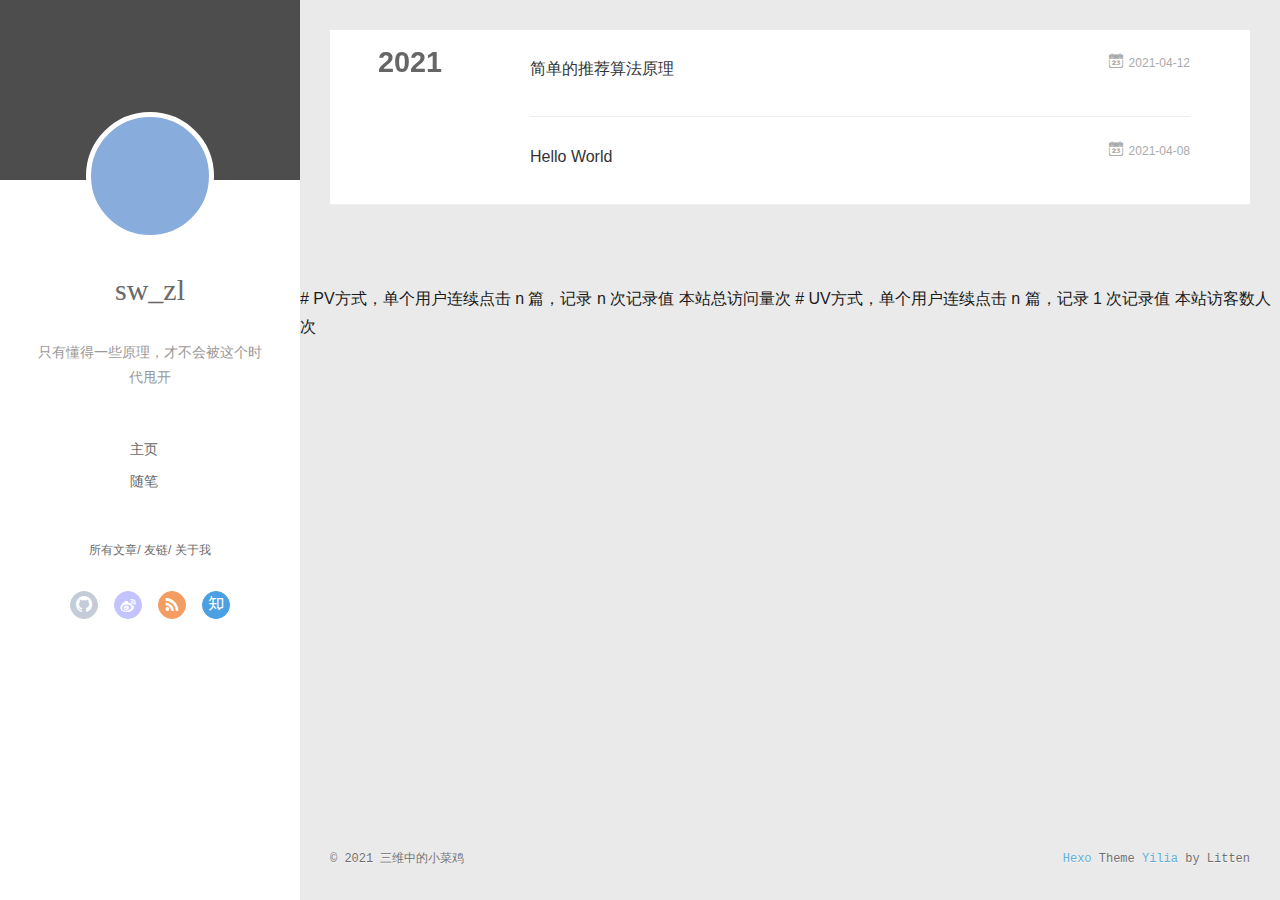
==== commit 36f3160e: "Site updated: 2021-04-14 09:45:04" ====
--- a/archives/index.html
+++ b/archives/index.html
@@ -241,10 +241,15 @@
     </div>
   </div>
 </footer>
+# PV方式，单个用户连续点击 n 篇，记录 n 次记录值
+<span id="busuanzi_container_site_pv">    本站总访问量<span id="busuanzi_value_site_pv"></span>次</span>
+
+# UV方式，单个用户连续点击 n 篇，记录 1 次记录值
+<span id="busuanzi_container_site_uv">  本站访客数<span id="busuanzi_value_site_uv"></span>人次</span>
     </div>
     <script>
 	var yiliaConfig = {
-		mathjax: false,
+		mathjax: true,
 		isHome: false,
 		isPost: false,
 		isArchive: true,
@@ -265,6 +270,29 @@
 return o(i(t),arguments.length<2?void 0:u(arguments[1]))}})},function(t,n,r){var e=r(54),i=r(2),o=e.get,u=e.key;e.exp({getOwnMetadata:function(t,n){return o(t,i(n),arguments.length<3?void 0:u(arguments[2]))}})},function(t,n,r){var e=r(54),i=r(2),o=r(32),u=e.has,c=e.key,f=function(t,n,r){if(u(t,n,r))return!0;var e=o(n);return null!==e&&f(t,e,r)};e.exp({hasMetadata:function(t,n){return f(t,i(n),arguments.length<3?void 0:c(arguments[2]))}})},function(t,n,r){var e=r(54),i=r(2),o=e.has,u=e.key;e.exp({hasOwnMetadata:function(t,n){return o(t,i(n),arguments.length<3?void 0:u(arguments[2]))}})},function(t,n,r){var e=r(54),i=r(2),o=r(26),u=e.key,c=e.set;e.exp({metadata:function(t,n){return function(r,e){c(t,n,(void 0!==e?i:o)(r),u(e))}}})},function(t,n,r){var e=r(1);e(e.P+e.R,"Set",{toJSON:r(165)("Set")})},function(t,n,r){"use strict";var e=r(1),i=r(147)(!0);e(e.P,"String",{at:function(t){return i(this,t)}})},function(t,n,r){"use strict";var e=r(1),i=r(46),o=r(16),u=r(122),c=r(120),f=RegExp.prototype,a=function(t,n){this._r=t,this._s=n};r(139)(a,"RegExp String",function(){var t=this._r.exec(this._s);return{value:t,done:null===t}}),e(e.P,"String",{matchAll:function(t){if(i(this),!u(t))throw TypeError(t+" is not a regexp!");var n=String(this),r="flags"in f?String(t.flags):c.call(t),e=new RegExp(t.source,~r.indexOf("g")?r:"g"+r);return e.lastIndex=o(t.lastIndex),new a(e,n)}})},function(t,n,r){"use strict";var e=r(1),i=r(181);e(e.P,"String",{padEnd:function(t){return i(this,t,arguments.length>1?arguments[1]:void 0,!1)}})},function(t,n,r){"use strict";var e=r(1),i=r(181);e(e.P,"String",{padStart:function(t){return i(this,t,arguments.length>1?arguments[1]:void 0,!0)}})},function(t,n,r){"use strict";r(82)("trimLeft",function(t){return function(){return t(this,1)}},"trimStart")},function(t,n,r){"use strict";r(82)("trimRight",function(t){return function(){return t(this,2)}},"trimEnd")},function(t,n,r){r(153)("asyncIterator")},function(t,n,r){r(153)("observable")},function(t,n,r){var e=r(1);e(e.S,"System",{global:r(3)})},function(t,n,r){for(var e=r(155),i=r(28),o=r(3),u=r(27),c=r(80),f=r(7),a=f("iterator"),s=f("toStringTag"),l=c.Array,h=["NodeList","DOMTokenList","MediaList","StyleSheetList","CSSRuleList"],v=0;v<5;v++){var p,d=h[v],y=o[d],g=y&&y.prototype;if(g){g[a]||u(g,a,l),g[s]||u(g,s,d),c[d]=l;for(p in e)g[p]||i(g,p,e[p],!0)}}},function(t,n,r){var e=r(1),i=r(151);e(e.G+e.B,{setImmediate:i.set,clearImmediate:i.clear})},function(t,n,r){var e=r(3),i=r(1),o=r(121),u=r(207),c=e.navigator,f=!!c&&/MSIE .\./.test(c.userAgent),a=function(t){return f?function(n,r){return t(o(u,[].slice.call(arguments,2),"function"==typeof n?n:Function(n)),r)}:t};i(i.G+i.B+i.F*f,{setTimeout:a(e.setTimeout),setInterval:a(e.setInterval)})},function(t,n,r){r(330),r(269),r(271),r(270),r(273),r(275),r(280),r(274),r(272),r(282),r(281),r(277),r(278),r(276),r(268),r(279),r(283),r(284),r(236),r(238),r(237),r(286),r(285),r(256),r(266),r(267),r(257),r(258),r(259),r(260),r(261),r(262),r(263),r(264),r(265),r(239),r(240),r(241),r(242),r(243),r(244),r(245),r(246),r(247),r(248),r(249),r(250),r(251),r(252),r(253),r(254),r(255),r(317),r(322),r(329),r(320),r(312),r(313),r(318),r(323),r(325),r(308),r(309),r(310),r(311),r(314),r(315),r(316),r(319),r(321),r(324),r(326),r(327),r(328),r(231),r(233),r(232),r(235),r(234),r(220),r(218),r(224),r(221),r(227),r(229),r(217),r(223),r(214),r(228),r(212),r(226),r(225),r(219),r(222),r(211),r(213),r(216),r(215),r(230),r(155),r(302),r(307),r(184),r(303),r(304),r(305),r(306),r(287),r(183),r(185),r(186),r(342),r(331),r(332),r(337),r(340),r(341),r(335),r(338),r(336),r(339),r(333),r(334),r(288),r(289),r(290),r(291),r(292),r(295),r(293),r(294),r(296),r(297),r(298),r(299),r(301),r(300),r(343),r(369),r(372),r(371),r(373),r(374),r(370),r(375),r(376),r(354),r(357),r(353),r(351),r(352),r(355),r(356),r(346),r(368),r(377),r(345),r(347),r(349),r(348),r(350),r(359),r(360),r(362),r(361),r(364),r(363),r(365),r(366),r(367),r(344),r(358),r(380),r(379),r(378),t.exports=r(52)},function(t,n){function r(t,n){if("string"==typeof n)return t.insertAdjacentHTML("afterend",n);var r=t.nextSibling;return r?t.parentNode.insertBefore(n,r):t.parentNode.appendChild(n)}t.exports=r},,,,,,,,,function(t,n,r){(function(n,r){!function(n){"use strict";function e(t,n,r,e){var i=n&&n.prototype instanceof o?n:o,u=Object.create(i.prototype),c=new p(e||[]);return u._invoke=s(t,r,c),u}function i(t,n,r){try{return{type:"normal",arg:t.call(n,r)}}catch(t){return{type:"throw",arg:t}}}function o(){}function u(){}function c(){}function f(t){["next","throw","return"].forEach(function(n){t[n]=function(t){return this._invoke(n,t)}})}function a(t){function n(r,e,o,u){var c=i(t[r],t,e);if("throw"!==c.type){var f=c.arg,a=f.value;return a&&"object"==typeof a&&m.call(a,"__await")?Promise.resolve(a.__await).then(function(t){n("next",t,o,u)},function(t){n("throw",t,o,u)}):Promise.resolve(a).then(function(t){f.value=t,o(f)},u)}u(c.arg)}function e(t,r){function e(){return new Promise(function(e,i){n(t,r,e,i)})}return o=o?o.then(e,e):e()}"object"==typeof r&&r.domain&&(n=r.domain.bind(n));var o;this._invoke=e}function s(t,n,r){var e=P;return function(o,u){if(e===F)throw new Error("Generator is already running");if(e===M){if("throw"===o)throw u;return y()}for(r.method=o,r.arg=u;;){var c=r.delegate;if(c){var f=l(c,r);if(f){if(f===A)continue;return f}}if("next"===r.method)r.sent=r._sent=r.arg;else if("throw"===r.method){if(e===P)throw e=M,r.arg;r.dispatchException(r.arg)}else"return"===r.method&&r.abrupt("return",r.arg);e=F;var a=i(t,n,r);if("normal"===a.type){if(e=r.done?M:j,a.arg===A)continue;return{value:a.arg,done:r.done}}"throw"===a.type&&(e=M,r.method="throw",r.arg=a.arg)}}}function l(t,n){var r=t.iterator[n.method];if(r===g){if(n.delegate=null,"throw"===n.method){if(t.iterator.return&&(n.method="return",n.arg=g,l(t,n),"throw"===n.method))return A;n.method="throw",n.arg=new TypeError("The iterator does not provide a 'throw' method")}return A}var e=i(r,t.iterator,n.arg);if("throw"===e.type)return n.method="throw",n.arg=e.arg,n.delegate=null,A;var o=e.arg;return o?o.done?(n[t.resultName]=o.value,n.next=t.nextLoc,"return"!==n.method&&(n.method="next",n.arg=g),n.delegate=null,A):o:(n.method="throw",n.arg=new TypeError("iterator result is not an object"),n.delegate=null,A)}function h(t){var n={tryLoc:t[0]};1 in t&&(n.catchLoc=t[1]),2 in t&&(n.finallyLoc=t[2],n.afterLoc=t[3]),this.tryEntries.push(n)}function v(t){var n=t.completion||{};n.type="normal",delete n.arg,t.completion=n}function p(t){this.tryEntries=[{tryLoc:"root"}],t.forEach(h,this),this.reset(!0)}function d(t){if(t){var n=t[w];if(n)return n.call(t);if("function"==typeof t.next)return t;if(!isNaN(t.length)){var r=-1,e=function n(){for(;++r<t.length;)if(m.call(t,r))return n.value=t[r],n.done=!1,n;return n.value=g,n.done=!0,n};return e.next=e}}return{next:y}}function y(){return{value:g,done:!0}}var g,b=Object.prototype,m=b.hasOwnProperty,x="function"==typeof Symbol?Symbol:{},w=x.iterator||"@@iterator",S=x.asyncIterator||"@@asyncIterator",_=x.toStringTag||"@@toStringTag",O="object"==typeof t,E=n.regeneratorRuntime;if(E)return void(O&&(t.exports=E));E=n.regeneratorRuntime=O?t.exports:{},E.wrap=e;var P="suspendedStart",j="suspendedYield",F="executing",M="completed",A={},N={};N[w]=function(){return this};var T=Object.getPrototypeOf,I=T&&T(T(d([])));I&&I!==b&&m.call(I,w)&&(N=I);var k=c.prototype=o.prototype=Object.create(N);u.prototype=k.constructor=c,c.constructor=u,c[_]=u.displayName="GeneratorFunction",E.isGeneratorFunction=function(t){var n="function"==typeof t&&t.constructor;return!!n&&(n===u||"GeneratorFunction"===(n.displayName||n.name))},E.mark=function(t){return Object.setPrototypeOf?Object.setPrototypeOf(t,c):(t.__proto__=c,_ in t||(t[_]="GeneratorFunction")),t.prototype=Object.create(k),t},E.awrap=function(t){return{__await:t}},f(a.prototype),a.prototype[S]=function(){return this},E.AsyncIterator=a,E.async=function(t,n,r,i){var o=new a(e(t,n,r,i));return E.isGeneratorFunction(n)?o:o.next().then(function(t){return t.done?t.value:o.next()})},f(k),k[_]="Generator",k.toString=function(){return"[object Generator]"},E.keys=function(t){var n=[];for(var r in t)n.push(r);return n.reverse(),function r(){for(;n.length;){var e=n.pop();if(e in t)return r.value=e,r.done=!1,r}return r.done=!0,r}},E.values=d,p.prototype={constructor:p,reset:function(t){if(this.prev=0,this.next=0,this.sent=this._sent=g,this.done=!1,this.delegate=null,this.method="next",this.arg=g,this.tryEntries.forEach(v),!t)for(var n in this)"t"===n.charAt(0)&&m.call(this,n)&&!isNaN(+n.slice(1))&&(this[n]=g)},stop:function(){this.done=!0;var t=this.tryEntries[0],n=t.completion;if("throw"===n.type)throw n.arg;return this.rval},dispatchException:function(t){function n(n,e){return o.type="throw",o.arg=t,r.next=n,e&&(r.method="next",r.arg=g),!!e}if(this.done)throw t;for(var r=this,e=this.tryEntries.length-1;e>=0;--e){var i=this.tryEntries[e],o=i.completion;if("root"===i.tryLoc)return n("end");if(i.tryLoc<=this.prev){var u=m.call(i,"catchLoc"),c=m.call(i,"finallyLoc");if(u&&c){if(this.prev<i.catchLoc)return n(i.catchLoc,!0);if(this.prev<i.finallyLoc)return n(i.finallyLoc)}else if(u){if(this.prev<i.catchLoc)return n(i.catchLoc,!0)}else{if(!c)throw new Error("try statement without catch or finally");if(this.prev<i.finallyLoc)return n(i.finallyLoc)}}}},abrupt:function(t,n){for(var r=this.tryEntries.length-1;r>=0;--r){var e=this.tryEntries[r];if(e.tryLoc<=this.prev&&m.call(e,"finallyLoc")&&this.prev<e.finallyLoc){var i=e;break}}i&&("break"===t||"continue"===t)&&i.tryLoc<=n&&n<=i.finallyLoc&&(i=null);var o=i?i.completion:{};return o.type=t,o.arg=n,i?(this.method="next",this.next=i.finallyLoc,A):this.complete(o)},complete:function(t,n){if("throw"===t.type)throw t.arg;return"break"===t.type||"continue"===t.type?this.next=t.arg:"return"===t.type?(this.rval=this.arg=t.arg,this.method="return",this.next="end"):"normal"===t.type&&n&&(this.next=n),A},finish:function(t){for(var n=this.tryEntries.length-1;n>=0;--n){var r=this.tryEntries[n];if(r.finallyLoc===t)return this.complete(r.completion,r.afterLoc),v(r),A}},catch:function(t){for(var n=this.tryEntries.length-1;n>=0;--n){var r=this.tryEntries[n];if(r.tryLoc===t){var e=r.completion;if("throw"===e.type){var i=e.arg;v(r)}return i}}throw new Error("illegal catch attempt")},delegateYield:function(t,n,r){return this.delegate={iterator:d(t),resultName:n,nextLoc:r},"next"===this.method&&(this.arg=g),A}}}("object"==typeof n?n:"object"==typeof window?window:"object"==typeof self?self:this)}).call(n,function(){return this}(),r(158))}])</script><script src="/./main.0cf68a.js"></script><script>!function(){!function(e){var t=document.createElement("script");document.getElementsByTagName("body")[0].appendChild(t),t.setAttribute("src",e)}("/slider.e37972.js")}()</script>
 
 
+<script type="text/x-mathjax-config">
+MathJax.Hub.Config({
+    tex2jax: {
+        inlineMath: [ ['$','$'], ["\\(","\\)"]  ],
+        processEscapes: true,
+        skipTags: ['script', 'noscript', 'style', 'textarea', 'pre', 'code']
+    }
+});
+
+MathJax.Hub.Queue(function() {
+    var all = MathJax.Hub.getAllJax(), i;
+    for(i=0; i < all.length; i += 1) {
+        all[i].SourceElement().parentNode.className += ' has-jax';                 
+    }       
+});
+</script>
+
+<script src="//cdn.mathjax.org/mathjax/latest/MathJax.js?config=TeX-AMS-MML_HTMLorMML">
+</script>
+
+
+<script async src="//busuanzi.ibruce.info/busuanzi/2.3/busuanzi.pure.mini.js">
+</script>
     
 <div class="tools-col" q-class="show:isShow,hide:isShow|isFalse" q-on="click:stop(e)">
   <div class="tools-nav header-menu">
@@ -470,5 +498,8 @@
 
 </div>
   </div>
+<canvas class="fireworks" style="position: fixed;left: 0;top: 0;z-index: 1; pointer-events: none;" ></canvas> 
+<script type="text/javascript" src="//cdn.bootcss.com/animejs/2.2.0/anime.min.js"></script> 
+<script type="text/javascript" src="/firework.js"></script>
 </body>
 </html>--- a/main.0cf68a.css
+++ b/main.0cf68a.css
@@ -1 +1 @@
-.clearfix:after,.clearfix:before{content:"";display:table}.clearfix:after{clear:both}.left-col.show{box-shadow:0 0 6px 0 rgba(0,0,0,.75)}.mid-col,.mid-col.show .article,.tools-col,.tools-col .tools-section .search-tag.tagcloud .article-tag-list,.tools-col .tools-section .search-ul .search-tag span:hover,.tools-col .tools-section .search-ul .search-time span:hover,.tools-col .tools-section .search-ul .search-title:hover,.tools-col .tools-section .search-wrap .icon{transition:all .2s ease-in;-ms-transition:all .2s ease-in}@-webkit-keyframes leftIn{0%,60%,75%,90%,to{-webkit-animation-timing-function:cubic-bezier(.215,.61,.355,1);animation-timing-function:cubic-bezier(.215,.61,.355,1)}0%{-webkit-transform:translateZ(0);transform:translateZ(0)}60%{-webkit-transform:translate3d(358px,0,0);transform:translate3d(358px,0,0)}75%{-webkit-transform:translate3d(323px,0,0);transform:translate3d(323px,0,0)}90%{-webkit-transform:translate3d(338px,0,0);transform:translate3d(338px,0,0)}to{-webkit-transform:translate3d(333px,0,0);transform:translate3d(333px,0,0)}}@keyframes leftIn{0%,60%,75%,90%,to{-webkit-animation-timing-function:cubic-bezier(.215,.61,.355,1);animation-timing-function:cubic-bezier(.215,.61,.355,1)}0%{-webkit-transform:translateZ(0);transform:translateZ(0)}60%{-webkit-transform:translate3d(358px,0,0);transform:translate3d(358px,0,0)}75%{-webkit-transform:translate3d(323px,0,0);transform:translate3d(323px,0,0)}90%{-webkit-transform:translate3d(338px,0,0);transform:translate3d(338px,0,0)}to{-webkit-transform:translate3d(333px,0,0);transform:translate3d(333px,0,0)}}.mid-col.show{-webkit-animation-duration:.8s;animation-duration:.8s;-webkit-animation-fill-mode:both;animation-fill-mode:both;-webkit-animation-name:leftIn;animation-name:leftIn}@-webkit-keyframes leftOut{0%,60%,75%,90%,to{-webkit-animation-timing-function:cubic-bezier(.215,.61,.355,1);animation-timing-function:cubic-bezier(.215,.61,.355,1)}0%{-webkit-transform:translate3d(333px,0,0);transform:translate3d(333px,0,0)}60%{-webkit-transform:translate3d(-25px,0,0);transform:translate3d(-25px,0,0)}75%{-webkit-transform:translate3d(10px,0,0);transform:translate3d(10px,0,0)}90%{-webkit-transform:translate3d(-5px,0,0);transform:translate3d(-5px,0,0)}to{-webkit-transform:translateZ(0);transform:translateZ(0)}}@keyframes leftOut{0%,60%,75%,90%,to{-webkit-animation-timing-function:cubic-bezier(.215,.61,.355,1);animation-timing-function:cubic-bezier(.215,.61,.355,1)}0%{-webkit-transform:translate3d(333px,0,0);transform:translate3d(333px,0,0)}60%{-webkit-transform:translate3d(-25px,0,0);transform:translate3d(-25px,0,0)}75%{-webkit-transform:translate3d(10px,0,0);transform:translate3d(10px,0,0)}90%{-webkit-transform:translate3d(-5px,0,0);transform:translate3d(-5px,0,0)}to{-webkit-transform:translateZ(0);transform:translateZ(0)}}.mid-col.hide{-webkit-animation-duration:.8s;animation-duration:.8s;-webkit-animation-name:leftOut;animation-name:leftOut}@-webkit-keyframes smallLeftIn{0%,60%,75%,90%,to{-webkit-animation-timing-function:cubic-bezier(.215,.61,.355,1);animation-timing-function:cubic-bezier(.215,.61,.355,1)}0%{-webkit-transform:translateZ(0);transform:translateZ(0)}60%{-webkit-transform:translate3d(325px,0,0);transform:translate3d(325px,0,0)}75%{-webkit-transform:translate3d(290px,0,0);transform:translate3d(290px,0,0)}90%{-webkit-transform:translate3d(305px,0,0);transform:translate3d(305px,0,0)}to{-webkit-transform:translate3d(300px,0,0);transform:translate3d(300px,0,0)}}@keyframes smallLeftIn{0%,60%,75%,90%,to{-webkit-animation-timing-function:cubic-bezier(.215,.61,.355,1);animation-timing-function:cubic-bezier(.215,.61,.355,1)}0%{-webkit-transform:translateZ(0);transform:translateZ(0)}60%{-webkit-transform:translate3d(325px,0,0);transform:translate3d(325px,0,0)}75%{-webkit-transform:translate3d(290px,0,0);transform:translate3d(290px,0,0)}90%{-webkit-transform:translate3d(305px,0,0);transform:translate3d(305px,0,0)}to{-webkit-transform:translate3d(300px,0,0);transform:translate3d(300px,0,0)}}.tools-col.show{-webkit-animation-duration:.8s;animation-duration:.8s;-webkit-animation-fill-mode:both;animation-fill-mode:both;-webkit-animation-name:smallLeftIn;animation-name:smallLeftIn}@-webkit-keyframes smallleftOut{0%,60%,75%,90%,to{-webkit-animation-timing-function:cubic-bezier(.215,.61,.355,1);animation-timing-function:cubic-bezier(.215,.61,.355,1)}0%{-webkit-transform:translate3d(333px,0,0);transform:translate3d(333px,0,0)}60%{-webkit-transform:translate3d(-25px,0,0);transform:translate3d(-25px,0,0)}75%{-webkit-transform:translate3d(10px,0,0);transform:translate3d(10px,0,0)}90%{-webkit-transform:translate3d(-5px,0,0);transform:translate3d(-5px,0,0)}to{-webkit-transform:translateZ(0);transform:translateZ(0)}}@keyframes smallleftOut{0%,60%,75%,90%,to{-webkit-animation-timing-function:cubic-bezier(.215,.61,.355,1);animation-timing-function:cubic-bezier(.215,.61,.355,1)}0%{-webkit-transform:translate3d(333px,0,0);transform:translate3d(333px,0,0)}60%{-webkit-transform:translate3d(-25px,0,0);transform:translate3d(-25px,0,0)}75%{-webkit-transform:translate3d(10px,0,0);transform:translate3d(10px,0,0)}90%{-webkit-transform:translate3d(-5px,0,0);transform:translate3d(-5px,0,0)}to{-webkit-transform:translateZ(0);transform:translateZ(0)}}.tools-col.hide{-webkit-animation-duration:.8s;animation-duration:.8s;-webkit-animation-fill-mode:both;animation-fill-mode:both;-webkit-animation-name:smallleftOut;animation-name:smallleftOut}html{-ms-text-size-adjust:100%;-webkit-text-size-adjust:100%;-webkit-tap-highlight-color:transparent;height:100%}body{margin:0;font-size:14px;font-family:Helvetica Neue,Helvetica,STHeiTi,Arial,sans-serif;line-height:1.5;color:#333;background-color:#fff;min-height:100%}article,aside,details,figcaption,figure,footer,header,hgroup,main,menu,nav,section,summary{display:block}audio,canvas,progress,video{display:inline-block}audio:not([controls]){display:none;height:0}progress{vertical-align:baseline}[hidden],template{display:none}a{background:transparent;text-decoration:none;color:#08c}a:active{outline:0}abbr[title]{border-bottom:1px dotted}b,strong{font-weight:700}dfn{font-style:italic}mark{background:#ff0;color:#000}small{font-size:80%}sub,sup{font-size:75%;line-height:0;position:relative;vertical-align:baseline}sup{top:-.5em}sub{bottom:-.25em}img{border:0;vertical-align:middle;max-width:100%}svg:not(:root){overflow:hidden}pre{overflow:auto;white-space:pre;white-space:pre-wrap;word-wrap:break-word}code,kbd,pre,samp{font-family:monospace,monospace;font-size:1em}button,input,optgroup,select,textarea{color:inherit;font:inherit;margin:0;vertical-align:middle}button,input,select{overflow:visible}button,select{text-transform:none}button,html input[type=button],input[type=reset],input[type=submit]{-webkit-appearance:button;cursor:pointer}[disabled]{cursor:default}button::-moz-focus-inner,input::-moz-focus-inner{border:0;padding:0}input{line-height:normal}input[type=checkbox],input[type=radio]{box-sizing:border-box;padding:0}input[type=number]::-webkit-inner-spin-button,input[type=number]::-webkit-outer-spin-button{height:auto}input[type=search]{-webkit-appearance:textfield;box-sizing:border-box}input[type=search]::-webkit-search-cancel-button,input[type=search]::-webkit-search-decoration{-webkit-appearance:none}fieldset{border:1px solid silver;margin:0 2px;padding:.35em .625em .75em}legend{border:0;padding:0}textarea{overflow:auto;resize:vertical;vertical-align:top}optgroup{font-weight:700}button,input,select,textarea{outline:0}input,textarea{-webkit-user-modify:read-write-plaintext-only}input::-ms-clear,input::-ms-reveal{display:none}input::-moz-placeholder,textarea::-moz-placeholder{color:#999}input:-ms-input-placeholder,textarea:-ms-input-placeholder{color:#999}input::-webkit-input-placeholder,textarea::-webkit-input-placeholder{color:#999}.placeholder{color:#999}table{border-collapse:collapse;border-spacing:0}td,th{padding:0}blockquote,figure,form,h1,h2,h3,h4,h5,h6,p{margin:0}dd,dl,li,ol,ul{margin:0;padding:0}ol,ul{list-style:none outside none}h1,h2,h3{line-height:2;font-weight:400}h1{font-size:18px}h2{font-size:16px}h3{font-size:14px}i{font-style:normal}*{box-sizing:border-box}@font-face{font-family:iconfont;src:url(./fonts/iconfont.b322fa.eot);src:url(./fonts/iconfont.b322fa.eot#iefix) format("embedded-opentype"),url(./fonts/iconfont.8c627f.woff) format("woff"),url(./fonts/iconfont.16acc2.ttf) format("truetype"),url(./fonts/iconfont.45d7ee.svg#iconfont) format("svg")}[class*=" icon-"],[class^=icon-]{font-family:iconfont!important;speak:none;font-size:16px;font-style:normal;font-weight:400;font-variant:normal;text-transform:none;line-height:1;-webkit-font-smoothing:antialiased;-moz-osx-font-smoothing:grayscale}.icon-twitter:before{content:"\E600"}.icon-facebook:before{content:"\E601"}.icon-clock:before{content:"\E602"}.icon-mail:before{content:"\E609"}.icon-link:before{content:"\E6AB"}.icon-search:before{content:"\E65B"}.icon-smile:before{content:"\E64A"}.icon-roundrightfill:before{content:"\E65A"}.icon-list:before{content:"\E682"}.icon-book:before{content:"\E6FE"}.icon-home:before{content:"\E6BB"}.icon-share:before{content:"\E618"}.icon-back:before{content:"\E625"}.icon-qq:before{content:"\E62D"}.icon-weibo:before{content:"\E619"}.icon-segmentfault:before{content:"\E603"}.icon-sort:before{content:"\E700"}.icon-jianshu:before{content:"\E613"}.icon-circle-left:before{content:"\E71F"}.icon-circle-right:before{content:"\E720"}.icon-loading:before{content:"\E614"}.icon-acfun:before{content:"\E604"}.icon-close:before{content:"\E60C"}.icon-tumblr:before{content:"\E6B0"}.icon-calendar:before{content:"\E667"}.icon-rss:before{content:"\E877"}.icon-price-tags:before{content:"\E6F9"}.icon-quo-left:before{content:"\E7F5"}.icon-quo-right:before{content:"\E7F6"}.icon-back1:before{content:"\E64E"}.icon-github:before{content:"\E735"}.icon-film:before{content:"\E7B7"}.icon-weixin:before{content:"\E61F"}.icon-qzone:before{content:"\E680"}.icon-category:before{content:"\E605"}.icon-douban:before{content:"\E64C"}.icon-roundleftfill:before{content:"\E799"}.icon-tuding:before{content:"\E651"}.icon-zhihu:before{content:"\E61B"}.icon-linkedin:before{content:"\E6D4"}.icon-google:before{content:"\E635"}.icon-plane:before{content:"\E62F"}.icon-bilibili:before{content:"\E622"}.icon-psn:before{content:"\E6C7"}body,button,input,select,textarea{color:#1a1a1a;font-family:lucida grande,lucida sans unicode,lucida,helvetica,Hiragino Sans GB,Microsoft YaHei,WenQuanYi Micro Hei,sans-serif;font-size:16px;font-size:1rem;line-height:1.75}body{overflow-y:hidden;background:#eaeaea}#container,body,html{height:100%;overflow-x:hidden;overflow-y:auto}#mobile-nav{display:none}#container{position:relative;min-height:100%}#container .anm-canvas{display:none}#container.show .anm-canvas{display:block;position:fixed}.body-wrap{margin-bottom:80px}.mid-col{position:absolute;right:0;min-height:100%;background:#eaeaea;left:300px;width:auto}.mid-col.show{background:none;opacity:.9}.mid-col.show .article{background:hsla(0,0%,100%,.3)}.left-col{background:#fff;width:300px;position:fixed;opacity:1;transition:all .2s ease-in;height:100%;z-index:999}.left-col .overlay{width:100%;height:180px;position:absolute}.left-col .intrude-less{width:76%;text-align:center;margin:112px auto 0}.left-col #header{width:100%;height:300px;position:relative;border-bottom:1px solid color-border}.left-col #header a{color:#696969}.left-col #header a:hover{color:#b0a0aa}.left-col #header .header-subtitle{text-align:center;color:#999;font-size:14px;line-height:25px;overflow:hidden;text-overflow:ellipsis;display:-webkit-box;-webkit-line-clamp:2;-webkit-box-orient:vertical}.left-col #header .header-menu{font-weight:300;line-height:31px;text-transform:uppercase;float:none;min-height:150px;margin-left:-12px;text-align:center;display:-webkit-box;-webkit-box-orient:horizontal;-webkit-box-pack:center;-webkit-box-align:center}.left-col #header .header-menu li{cursor:default}.left-col #header .header-menu li a{font-size:14px;min-width:300px}.left-col #header .header-smart-menu{font-size:12px;margin-bottom:20px}.left-col #header .header-smart-menu a:after{content:"/"}.left-col #header .header-smart-menu a:last-child:after{content:""}.left-col #header .profilepic{display:block;border:5px solid #fff;border-radius:300px;width:128px;height:128px;margin:0 auto;position:relative;overflow:hidden;background:#88acdb;-webkit-transition:all .2s ease-in;display:-webkit-box;-webkit-box-orient:horizontal;-webkit-box-pack:center;-webkit-box-align:center;text-align:center}.left-col #header .profilepic img{border-radius:300px;opacity:1;-webkit-transition:all .2s ease-in}.left-col #header .profilepic img.show{width:100%;height:100%;opacity:1}.left-col #header .header-author{text-align:center;margin:.67em 0;font-family:Roboto,serif;font-size:30px;transition:.3s}::-webkit-scrollbar{width:10px;height:10px}::-webkit-scrollbar-button{width:0;height:0}::-webkit-scrollbar-button:end:decrement,::-webkit-scrollbar-button:start:increment{display:none}::-webkit-scrollbar-corner{display:block}::-webkit-scrollbar-thumb{border-radius:8px;background-color:rgba(0,0,0,.2)}::-webkit-scrollbar-thumb:hover{border-radius:8px;background-color:rgba(0,0,0,.5)}::-webkit-scrollbar-thumb,::-webkit-scrollbar-track{border-right:1px solid transparent;border-left:1px solid transparent}::-webkit-scrollbar-track:hover{background-color:rgba(0,0,0,.15)}::-webkit-scrollbar-button:start{width:10px;height:10px;background:url(./img/scrollbar_arrow.png) no-repeat 0 0}::-webkit-scrollbar-button:start:hover{background:url(./img/scrollbar_arrow.png) no-repeat -15px 0}::-webkit-scrollbar-button:start:active{background:url(./img/scrollbar_arrow.png) no-repeat -30px 0}::-webkit-scrollbar-button:end{width:10px;height:10px;background:url(./img/scrollbar_arrow.png) no-repeat 0 -18px}::-webkit-scrollbar-button:end:hover{background:url(./img/scrollbar_arrow.png) no-repeat -15px -18px}::-webkit-scrollbar-button:end:active{background:url(./img/scrollbar_arrow.png) no-repeat -30px -18px}.article-entry .highlight,.article-entry pre{background:#272822;margin:10px 0;padding:10px;overflow:auto;color:#fff;font-size:.9em;line-height:22.400000000000002px}.article-entry .gist .gist-file .gist-data .line-numbers,.article-entry .highlight .gutter pre,.article-entry .highlight .gutter pre .line{color:#666}.article-entry code,.article-entry pre{font-family:Source Code Pro,Consolas,Monaco,Menlo,monospace}.article-entry code{background:#eee;padding:0 .3em;border:none}.article-entry pre code{background:none;text-shadow:none;padding:0;color:#fff}.article-entry .highlight{border-radius:4px}.article-entry .highlight pre{border:none;margin:0;padding:0}.article-entry .highlight table{margin:0;width:auto}.article-entry .highlight td{border:none;padding:0}.article-entry .highlight figcaption{color:highlight-comment;line-height:1em;margin-bottom:1em}.article-entry .highlight figcaption:after,.article-entry .highlight figcaption:before{content:"";display:table}.article-entry .highlight figcaption:after{clear:both}.article-entry .highlight figcaption a{float:right}.article-entry .highlight .gutter pre{text-align:right;padding-right:20px}.article-entry .highlight .gutter pre .line{text-shadow:none}.article-entry .highlight .line{color:#fff;min-height:19px}.article-entry .gist{margin:0 -20px;border-style:solid;border-color:#ddd;border-width:1px 0;background:#272822;padding:15px 20px 15px 0}.article-entry .gist .gist-file{border:none;font-family:Source Code Pro,Consolas,Monaco,Menlo,monospace;margin:0}.article-entry .gist .gist-file .gist-data{background:none;border:none}.article-entry .gist .gist-file .gist-data .line-numbers{background:none;border:none;padding:0 20px 0 0}.article-entry .gist .gist-file .gist-data .line-data{padding:0!important}.article-entry .gist .gist-file .highlight{margin:0;padding:0;border:none}.article-entry .gist .gist-file .gist-meta{background:#272822;color:highlight-comment;font:.85em Helvetica Neue,Helvetica,Arial,sans-serif;text-shadow:0 0;padding:0;margin-top:1em;margin-left:20px}.article-entry .gist .gist-file .gist-meta a{color:#258fb8;font-weight:400}.article-entry .gist .gist-file .gist-meta a:hover{text-decoration:underline}pre .comment{color:#75715e}pre .class .params,pre .function .keyword,pre .keyword{color:#66d9ef}pre .css .value,pre .doctype,pre .function,pre .params,pre .tag{color:#fff}pre .at_rule,pre .at_rule .keyword,pre .css~* .tag,pre .preprocessor,pre .preprocessor .keyword,pre .title{color:#f92672}pre .attribute,pre .built_in,pre .class,pre .css~* .class,pre .function .title{color:#a6e22e}pre .string,pre .value{color:#e6db74}pre .number{color:#7163d7}pre .css~* .id,pre .id{color:#fd971f}#header .tagcloud a{color:#fff}.tagcloud a{display:inline-block;text-decoration:none;font-weight:400;font-size:10px;color:#fff;height:18px;line-height:18px;float:left;padding:0 5px 0 10px;position:relative;border-radius:0 5px 5px 0;margin:5px 9px 5px 8px;font-family:Menlo,Monaco,Andale Mono,lucida console,Courier New,monospace}.tagcloud a:hover{opacity:.8}.tagcloud a:before{content:" ";width:0;height:0;position:absolute;top:0;left:-18px;border:9px solid transparent}.tagcloud a:after{content:" ";width:4px;height:4px;background-color:#fff;border-radius:4px;box-shadow:0 0 0 1px rgba(0,0,0,.3);position:absolute;top:7px;left:2px}.tagcloud a.color1{background:#ff945c}.tagcloud a.color1:before{border-right-color:#ff945c}.tagcloud a.color2{background:#cc8167}.tagcloud a.color2:before{border-right-color:#cc8167}.tagcloud a.color3{background:#ba8f6c}.tagcloud a.color3:before{border-right-color:#ba8f6c}.tagcloud a.color4{background:#94635c}.tagcloud a.color4:before{border-right-color:#94635c}.tagcloud a.color5{background:#7b5d5f}.tagcloud a.color5:before{border-right-color:#7b5d5f}.article-tag-list .article-tag-list-item{float:left}.article-pop-out .icon-tuding{color:#999;float:left;margin-right:10px;margin-top:6px}.article-category,.article-category .article-tag-list,.article-tag,.article-tag .article-tag-list{float:left}.article-category .icon,.article-tag .icon{color:#999;float:left;margin-right:10px;margin-top:6px}.article-pop-out{float:left}.archive-article-date{color:#999;margin-right:7.6923%;float:right}.archive-article-date .icon{margin:5px 5px 5px 0}.glass{background-color:rgba(54,70,93,.9);z-index:998;transition:opacity .15s;width:100%;height:100%;display:none}.glass,.tagcloud-ctn{left:0;opacity:1;bottom:0;position:fixed;right:0;top:0}.tagcloud-ctn{z-index:90120;background-size:100% 100%}.tagcloud-ctn .tagcloud-global{position:fixed;top:50%;left:50%;margin-top:-115px;margin-left:-315px;width:630px}.tagcloud-ctn .tagcloud-global a{width:80px;height:80px;border-radius:50%;background:#f2992e;color:#fff;display:block;float:left;line-height:80px;text-align:center}.tagcloud-ctn .tagcloud-global .tab-post-types .tab-post-type:first-child .post-type-icon{background:#f2992e}.tagcloud-ctn .tagcloud-global .tab-post-types .tab-post-type:nth-child(2) .post-type-icon{background:#56bc8a}.tagcloud-ctn .tagcloud-global .tab-post-types .tab-post-type:nth-child(3) .post-type-icon{background:#4aa8d8}.tagcloud-ctn .tagcloud-global .tab-post-types .tab-post-type:nth-child(4) .post-type-icon{background:#a77dc2}.tagcloud-ctn .tagcloud-global .tab-post-types .tab-post-type:nth-child(5) .post-type-icon{background:#dd765d}#header .header-nav{width:100%;position:absolute;transition:-webkit-transform .3s ease-in;transition:transform .3s ease-in;transition:transform .3s ease-in,-webkit-transform .3s ease-in}#header .header-nav .social{margin-top:10px;text-align:center;display:-webkit-box;display:-ms-flexbox;display:flex;-ms-flex-wrap:wrap;flex-wrap:wrap;-webkit-box-pack:center;-ms-flex-pack:center;justify-content:center}#header .header-nav .social a{border-radius:50%;display:-moz-inline-stack;display:inline-block;vertical-align:middle;*vertical-align:auto;zoom:1;*display:inline;margin:0 8px 15px;transition:.3s;text-align:center;color:#fff;opacity:.7;width:28px;height:28px;line-height:26px}#header .header-nav .social a:hover{opacity:1}#header .header-nav .social a.weibo{background:#aaf;border:1px solid #aaf}#header .header-nav .social a.weibo:hover{border:1px solid #aaf}#header .header-nav .social a.segmentfault{background:#009a61;border:1px solid #009a61}#header .header-nav .social a.segmentfault:hover{border:1px solid #009a61}#header .header-nav .social a.rss{background:#ef7522;border:1px solid #ef7522}#header .header-nav .social a.rss:hover{border:1px solid #cf5d0f}#header .header-nav .social a.github{background:#afb6ca;border:1px solid #afb6ca}#header .header-nav .social a.github:hover{border:1px solid #909ab6}#header .header-nav .social a.facebook{background:#3b5998;border:1px solid #3b5998}#header .header-nav .social a.facebook:hover{border:1px solid #2d4373}#header .header-nav .social a.google{background:#c83d20;border:1px solid #c83d20}#header .header-nav .social a.google:hover{border:1px solid #9c3019}#header .header-nav .social a.twitter{background:#55cff8;border:1px solid #55cff8}#header .header-nav .social a.twitter:hover{border:1px solid #24c1f6}#header .header-nav .social a.linkedin{background:#005a87;border:1px solid #005a87}#header .header-nav .social a.linkedin:hover{border:1px solid #006b98}#header .header-nav .social a.acfun{background:#fd4c5d;border:1px solid #fd4c5d}#header .header-nav .social a.acfun:hover{border:1px solid #fd4c5d}#header .header-nav .social a.bilibili{background:#e15280;border:1px solid #e15280}#header .header-nav .social a.bilibili:hover{border:1px solid #e15280}#header .header-nav .social a.zhihu{background:#0078d8;border:1px solid #0078d8}#header .header-nav .social a.zhihu:hover{border:1px solid #0078d8}#header .header-nav .social a.douban{background:#06c611;border:1px solid #06c611}#header .header-nav .social a.douban:hover{border:1px solid #06c611}#header .header-nav .social a.mail{background:#005a87;border:1px solid #005a87}#header .header-nav .social a.mail:hover{border:1px solid #006b98}#header .header-nav .social a.jianshu{background:#ff5722;border:1px solid #ff5722}#header .header-nav .social a.jianshu:hover{border:1px solid #ff5722}#header .header-nav .social a.weixin{background:#4caf50;border:1px solid #4caf50}#header .header-nav .social a.weixin:hover{border:1px solid #4caf50}#header .header-nav .social a.qq{background:#34baad;border:1px solid #34baad}#header .header-nav .social a.qq:hover{border:1px solid #34baad}#header .header-nav .social a.psn{background:#086ef6;border:1px solid #086ef6}#header .header-nav .social a.psn:hover{border:1px solid #086ef6}#page-nav{text-align:center;margin-top:30px}#page-nav .page-number{width:20px;height:25px;background:#4d4d4d;display:inline-block;color:#fff;line-height:25px;font-size:12px;margin:0 5px 30px;border-radius:2px}#page-nav .page-number:hover{background:#5e5e5e}#page-nav .current{background:#88acdb;cursor:default}#page-nav .current:hover{background:#88acdb}#page-nav .extend{color:#4d4d4d;margin:0 27px;opacity:1}#page-nav .extend:hover{color:#5e5e5e}#page-nav:hover .extend{opacity:1}.archives-wrap{position:relative;margin:0 30px;padding-right:60px;border-bottom:1px solid #eee;background:#fff}.archives-wrap:first-child{margin-top:30px}.archives-wrap:last-child{margin-bottom:80px}.archives-wrap .archive-year-wrap{line-height:35px;width:200px;position:absolute;padding-top:15px;font-size:1.8em;z-index:1}.archives-wrap .archive-year-wrap a{color:#666;font-weight:700;padding-left:48px}.archives{position:relative}.archives .article-info{border:none}.archives .archive-article{margin-left:200px;padding:20px 0;border-bottom:1px solid #eee;border-top:1px solid #fff;position:relative}.archives .archive-article:first-child{border-top:none}.archives .archive-article:last-child{border-bottom:none}.archives .archive-article-title{font-size:16px;color:#333;transition:color .3s}.archives .archive-article-title:hover{color:#657b83}.archives .archive-article-title span{display:block;color:#a8a8a8;font-size:12px;line-height:14px;height:7px;padding-left:2px}.archives .archive-article-title span:before{display:inline-block;content:"\201C";font-family:serif;font-size:30px;float:left;margin:4px 4px 0 -12px;color:#c8c8c8}.archive-article-inner .icon-clock{margin-right:5px}.archive-article-inner .archive-article-header{position:relative;min-height:36px}.archive-article-inner .article-meta{position:relative;float:right;margin-top:-10px;color:#555;background:none;text-align:right;width:auto}.archive-article-inner .article-meta .article-date time{color:#aaa}.archive-article-inner .article-meta .archive-article-date,.archive-article-inner .article-meta .article-tag-list{margin-right:30px;display:-moz-inline-stack;display:inline-block;vertical-align:middle;zoom:1;color:#666;font-size:14px}.archive-article-inner .article-meta .archive-article-date{cursor:default;font-size:12px;margin-bottom:5px;margin-top:-10px;margin-right:0}.archive-article-inner .article-meta .article-category:before{float:left;margin-top:1px;left:15px}.archive-article-inner .article-meta .article-category .article-category-link{width:auto;max-width:83px;padding-left:10px}.archive-article-inner .article-meta .article-tag-list{margin-top:0}.archive-article-inner .article-meta .article-tag-list:before{left:15px}.archive-article-inner .article-meta .article-tag-list .article-tag-list-item{display:inline-block;width:auto;max-width:83px;padding-left:8px;font-size:12px}.tools-col{width:300px;height:100%;position:fixed;left:0;top:0;z-index:0;padding:0;opacity:0;-webkit-overflow-scrolling:touch;overflow-scrolling:touch}.tools-col.show{opacity:1}.tools-col.hide{z-index:0}.tools-col .tools-nav{display:none}.tools-col .tools-section,.tools-col .tools-wrap{height:100%;color:#e5e5e5;width:360px;overflow:hidden;overflow-y:auto}.tools-col .tools-section ::-webkit-scrollbar,.tools-col .tools-wrap ::-webkit-scrollbar{display:none}.tools-col .tools-section .search-wrap{width:310px;margin:20px 20px 10px;position:relative}.tools-col .tools-section .search-wrap .search-ipt{width:310px;color:#fff;background:none;border:none;border-bottom:2px solid #fff;font-family:Roboto,serif}.tools-col .tools-section .search-wrap .icon{position:absolute;right:0;top:7px;color:#fff;cursor:pointer}.tools-col .tools-section .search-wrap .icon:hover{-webkit-transform:scale(1.2);transform:scale(1.2)}.tools-col .tools-section .search-wrap ::-webkit-input-placeholder{color:#ededed}.tools-col .tools-section .search-tag.tagcloud{text-align:center;position:relative}.tools-col .tools-section .search-tag.tagcloud .search-tag-wording{font-size:12px;float:right;margin:4px 75px 0 0}.tools-col .tools-section .search-tag.tagcloud .search-switch{width:40px;height:25px;display:block}.tools-col .tools-section .search-tag.tagcloud .search-switch input{width:40px;height:14px;position:absolute;top:0;right:30px;z-index:2;border:0;background:0 0;-webkit-appearance:none;outline:0}.tools-col .tools-section .search-tag.tagcloud .search-switch input:before{content:"";width:40px;height:14px;border:1px solid #bdcabc;background-color:#fdfdfd;border-radius:20px;cursor:pointer;display:inline-block;position:relative;vertical-align:middle;box-sizing:content-box;box-shadow:inset 0 0 0 0 #dfdfdf;transition:border .4s,box-shadow .4s;background-clip:content-box}.tools-col .tools-section .search-tag.tagcloud .search-switch input:checked:before{border-color:#64bd63;box-shadow:inset 0 0 0 .16rem #64bd63;background-color:#64bd63;transition:border .4s,box-shadow .4s,background-color 1.2s}.tools-col .tools-section .search-tag.tagcloud .search-switch input:checked:after{left:27px;background:#fff}.tools-col .tools-section .search-tag.tagcloud .search-switch input:after{content:"";width:14px;height:14px;position:absolute;top:16px;left:2px;-webkit-transform:translateY(-50%);border-radius:100%;background-color:#91c0f1;box-shadow:0 1px 1px rgba(0,0,0,.4);transition:left .2s;cursor:pointer}.tools-col .tools-section .search-tag.tagcloud .article-tag-list{display:none;margin:15px 10px 0;padding:10px;background:hsla(0,0%,100%,.2)}.tools-col .tools-section .search-tag.tagcloud .article-tag-list.show{display:block}.tools-col .tools-section .search-tag.tagcloud .a{float:none}.tools-col .tools-section .search-ul{margin-top:10px;color:rgba(77,77,77,.75);-webkit-overflow-scrolling:touch;overflow-scrolling:touch;overflow-y:auto}.tools-col .tools-section .search-ul .search-li{padding:10px 20px;border-bottom:1px dotted #dcdcdc}.tools-col .tools-section .search-ul .search-li:hover{background:hsla(0,0%,100%,.2)}.tools-col .tools-section .search-ul .search-title{overflow:hidden;white-space:nowrap;text-overflow:ellipsis;display:block;color:#fffff8;text-shadow:1px 1px rgba(77,77,77,.25)}.tools-col .tools-section .search-ul .search-title .icon{margin-right:10px;color:#fffdd8}.tools-col .tools-section .search-ul .search-title:hover{color:#fff}.tools-col .tools-section .search-ul .search-tag,.tools-col .tools-section .search-ul .search-time{font-size:12px;color:#fffdd8;margin-right:10px}.tools-col .tools-section .search-ul .search-tag .icon,.tools-col .tools-section .search-ul .search-time .icon{margin-right:0}.tools-col .tools-section .search-ul .search-tag span,.tools-col .tools-section .search-ul .search-time span{cursor:pointer}.tools-col .tools-section .search-ul .search-tag span:hover,.tools-col .tools-section .search-ul .search-time span:hover{color:#fff}.tools-col .tools-section .search-ul .search-time{float:left}.tools-col .tools-section .search-ul .search-tag span{margin-right:5px}.tools-col .tools-section-friends{padding-top:30px}.tools-col .aboutme-wrap{display:-webkit-box;display:-ms-flexbox;display:flex;-webkit-box-align:center;-ms-flex-align:center;align-items:center;-webkit-box-pack:center;-ms-flex-pack:center;justify-content:center;width:100%;height:100%;color:#fffdd8;text-shadow:1px 1px rgba(77,77,77,.45)}.body-wrap>article{position:relative}@-webkit-keyframes cd-bounce-1{0%{opacity:0;-webkit-transform:scale(1)}60%{opacity:1;-webkit-transform:scale(1.01)}to{-webkit-transform:scale(1)}}@keyframes cd-bounce-1{0%{opacity:0;-webkit-transform:scale(1);transform:scale(1)}60%{opacity:1;-webkit-transform:scale(1.01);transform:scale(1.01)}to{-webkit-transform:scale(1);transform:scale(1)}}.article{margin:30px;position:relative;border:1px solid #ddd;border-top:1px solid #fff;border-bottom:1px solid #fff;background:#fff;transition:all .2s ease-in}.article img{max-width:100%}.article-inner h1.article-title,.article-title{color:#696969;margin-left:0;font-weight:300;line-height:35px;margin-bottom:20px;font-size:26px;transition:color .3s}.article-header{border-left:5px solid #4d4d4d;padding:30px 0 15px 25px;padding-left:7.6923%}.article-meta{width:150px;font-size:14;text-align:right;position:absolute;right:0;top:23px;text-align:center;z-index:1}.article-meta time{color:#aaa}.article-meta time .icon-clock{margin-right:8px;font-size:16px}.article-more-link{margin-top:0;text-align:left;float:right}.article-more-link a{background:#4d4d4d;color:#fff;font-size:12px;padding:5px 8px;line-height:16px;border-radius:2px;transition:background .3s}.article-more-link a:hover{background:#3c3c3c}.article-more-link a.hidden{visibility:hidden}.article-info.info-on-right{margin:10px 0 0;float:right}.article-info-index.article-info{padding-top:20px;margin:30px 7.6923% 0;min-height:72px;border-top:1px solid #ddd}.article-info-post.article-info{padding:0;border:none;margin:-30px 0 20px 7.6923%}.article-inner p{margin:0 0 1.75em}.article-inner{border-color:#d1d1d1}.article-inner h1{font-size:28px;font-size:1.75rem;line-height:1.25;margin-top:2em;margin-bottom:1em}.article-inner h2{font-size:23px;font-size:1.4375rem;line-height:1.2173913043;margin-top:2.4347826087em;margin-bottom:1.2173913043em}.article-inner h3{font-size:19px;font-size:1.1875rem;line-height:1.1052631579;margin-top:2.9473684211em;margin-bottom:1.4736842105em}.article-inner h4,.article-inner h5,.article-inner h6{font-size:16px;font-size:1rem;line-height:1.3125;margin-top:3.5em;margin-bottom:1.75em}.article-inner h4{letter-spacing:.140625em;text-transform:uppercase}.article-inner h6{font-style:italic}.article-inner h1,.article-inner h2,.article-inner h3,.article-inner h4,.article-inner h5,.article-inner h6{font-weight:900}.article-inner h1:first-child,.article-inner h2:first-child,.article-inner h3:first-child,.article-inner h4:first-child,.article-inner h5:first-child,.article-inner h6:first-child{margin-top:0}.article-inner h1:first-child{margin-bottom:10px;display:inline}.article-entry{line-height:1.8em;padding-right:7.6923%;padding-left:7.6923%}.article-entry p{margin-top:10px}.article-entry li code,.article-entry p code{padding:1px 3px;margin:0 3px;background:#ddd;border:1px solid #ccc;font-family:Menlo,Monaco,Andale Mono,lucida console,Courier New,monospace;word-wrap:break-word;font-size:14px}.article-entry blockquote{background:#ddd;border-left:5px solid #ccc;padding:15px 20px;margin-top:10px;border-left:5px solid #657b83;background:#f6f6f6}.article-entry blockquote p{margin-top:0;margin-bottom:0}.article-entry em{font-style:italic}.article-entry ul li:before{content:"";width:6px;height:6px;border:1px solid #999;border-radius:10px;background:#aaa;display:inline-block;margin-right:10px;float:left;margin-top:10px}.article-entry ol{counter-reset:item}.article-entry ol li:before{counter-increment:item;content:counter(item) ".";margin-right:10px}.article-entry ol,.article-entry ul{font-size:14px;margin:10px 0}.article-entry li ol,.article-entry li ul{margin-left:30px}.article-entry li ol li:before,.article-entry li ul li:before{content:"";background:#dedede}.article-entry h1{margin-top:30px}.article-entry h2,.article-entry h3,.article-entry h4,.article-entry h5,.article-entry h6{margin-top:20px;font-weight:700;color:#574c4c;padding-bottom:5px;border-bottom:1px solid #ddd}.article-entry video{max-width:100%}.article-entry strong{font-weight:700}.article-entry .caption{display:block;font-size:.8em;color:#aaa}.article-entry hr{height:0;margin-top:20px;margin-bottom:20px;border-left:0;border-right:0;border-top:1px solid #ddd;border-bottom:1px solid #fff}.article-entry pre{line-height:1.5;margin-top:10px;padding:5px 15px;overflow-x:auto;color:#657b83;border:1px solid #ccc;text-shadow:0 1px #444;font-family:Menlo,Monaco,Andale Mono,lucida console,Courier New,monospace}.article-entry pre code{font-size:14px}.article-entry table{width:100%;border:1px solid #dedede;margin:15px 0;border-collapse:collapse}.article-entry table td,.article-entry table tr{height:35px}.article-entry table thead tr{background:#f8f8f8}.article-entry table tbody tr:hover{background:#efefef}.article-entry table td,.article-entry table th{border:1px solid #dedede;padding:0 10px}.article-entry figure table{border:none;width:auto;margin:0}.article-entry figure table tbody tr:hover{background:none}#article-nav{margin:0 0 20px;padding:0 32px 10px;min-height:30px}#article-nav .article-nav-link-wrap{font-size:14px}#article-nav .article-nav-link-wrap .article-nav-title{display:inline-block;font-size:16px;transition:color .3s}#article-nav .article-nav-link-wrap:hover .article-nav-title,#article-nav .article-nav-link-wrap:hover i{color:#4d4d4d}#article-nav #article-nav-older{float:right}#disqus_thread,#gitment-ctn,#SOHUCS,.cloud-tie-wrapper,.duoshuo{padding:0 30px!important;min-height:20px}#SOHUCS #SOHU_MAIN .module-cmt-list .block-cont-gw{border-bottom:1px dashed #c8c8c8!important}.share-wrap{min-height:20px}.share-btn{float:right;position:relative}.share-icons{display:-webkit-box;display:-ms-flexbox;display:flex;-webkit-box-pack:center;-ms-flex-pack:center;justify-content:center;-webkit-box-align:center;-ms-flex-align:center;align-items:center;-ms-flex-wrap:wrap;flex-wrap:wrap}.share-icons a{border:1px solid #fff;border-radius:50%;display:-moz-inline-stack;display:inline-block;vertical-align:middle;zoom:1;margin:10px;transition:.3s;text-align:center;color:#fff;opacity:.7;width:28px;height:28px;line-height:26px;text-shadow:1px 1px 1px #509eb7}.share-icons a:active{color:#fff}.share-icons a:hover{-webkit-transform:scale(1.2);transform:scale(1.2)}.share-icons a.share-outer{border:none;color:#fff;background:#4d4d4d;text-shadow:none}.page-modal{position:fixed;top:24%;left:50%;z-index:1001;padding:20px;text-align:center;color:#727272;background:#fff;border-radius:4px;box-shadow:0 2px 5px 0 rgba(0,0,0,.16),0 2px 10px 0 rgba(0,0,0,.12);opacity:0;-webkit-transform:translate(-50%,-200%);transform:translate(-50%,-200%)}.page-modal p{margin-bottom:10px}.page-modal.ready{visibility:hidden;display:block;-webkit-transform:translate(-50%,-100%);transform:translate(-50%,-100%);transition:.3s}.page-modal.in{visibility:visible;opacity:1;-webkit-transform:translate(-50%);transform:translate(-50%)}.page-modal .close{position:absolute;right:15px;top:15px;color:rgba(0,0,0,.2);font-size:16px;line-height:20px}.page-modal .close:active,.page-modal .close:hover{color:rgba(0,0,0,.4)}.mask{visibility:hidden;position:fixed;top:0;left:0;bottom:0;z-index:1000;width:100%;height:100%;background:#000;opacity:0;filter:alpha(opacity=0);pointer-events:none;transition:.3s ease-in-out}.mask.in{visibility:visible;pointer-events:auto;opacity:.3}.page-reward{margin:60px 0;text-align:center}.page-reward .page-reward-btn{position:relative;display:inline-block;width:56px;height:56px;line-height:56px;font-size:20px;color:#fff;background:#f44336;border-radius:50%;box-shadow:0 2px 5px 0 rgba(0,0,0,.16),0 2px 10px 0 rgba(0,0,0,.12);transition:.4s ease-in-out}.page-reward .page-reward-btn:active,.page-reward .page-reward-btn:hover{box-shadow:0 6px 12px rgba(0,0,0,.2),0 4px 15px rgba(0,0,0,.2)}.page-reward .page-reward-btn .tooltip-item{display:block;width:56px;height:56px}.page-reward .reward-box{display:-webkit-box;display:-ms-flexbox;display:flex;-ms-flex-pack:distribute;justify-content:space-around}.page-reward .reward-p{color:#fff;font-weight:700;text-shadow:1px 1px 1px #45b9e0}.page-reward .reward-p .icon{margin:0 10px;color:#ddd}.page-reward .reward-type{font-size:16px;display:block;color:#4d4d4d;margin:20px 0 0}.page-reward .reward-img{width:130px;height:130px;border:6px solid #fff;border-radius:3px}.wrap-side-operation{position:fixed;right:40px;bottom:50px;z-index:999;font-size:14px}.wrap-side-operation .icon-plane{color:#fff;text-shadow:1px 1px 1px #509eb7;opacity:.7;font-size:52px;line-height:40px;width:40px;text-align:center;display:block}.mod-side-operation{width:40px;text-align:center}.jump-container:hover .icon-back{background:rgba(36,193,246,.9)}.jump-container,.toc-container{position:relative;cursor:pointer;width:40px;height:40px;opacity:.8}.jump-plan-container{position:absolute;top:-11px;left:-4px;width:50px;height:61px;overflow:hidden}.jump-plan-container .jump-plane{display:block;position:absolute;width:42px;height:66px;-webkit-transform:translateY(68px);transform:translateY(68px);left:-2px}.mod-side-operation__jump-to-top .icon-back{transition:.3s;color:#fff;background:#ccc;-webkit-transform:rotate(90deg);transform:rotate(90deg);font-size:32px;line-height:40px;width:40px;text-align:center;display:block}.mod-side-operation__jump-to-top .icon-back:hover{background:#24c1f6;color:#24c1f6}.toc-container.tooltip-left{background:#ccc;margin-top:10px;transition:.3s}.toc-container.tooltip-left:hover{background:rgba(36,193,246,.9)}.toc-container.tooltip-left .icon-font{font-size:22px;line-height:40px;color:#fff}.toc-container.tooltip-left .tooltip{width:40px;height:40px;top:0;left:0}.toc-container.tooltip-left .tooltip-east .tooltip-content{min-height:100px;text-align:left;padding:5px 0 5px 20px;right:4.7em;min-width:200px;width:auto;font-size:14px;text-shadow:1px 1px 1px #398199;bottom:-10px;-webkit-transform-origin:100% 100%;transform-origin:100% 100%;-webkit-transform:translate3d(0,-10px,0) rotate3d(1,1,1,-30deg);transform:translate3d(0,-10px,0) rotate3d(1,1,1,-30deg)}.toc-container.tooltip-left .tooltip-east .tooltip-content a{color:#fff}.toc-container.tooltip-left .tooltip-east .tooltip-content:after{top:auto;bottom:23px}.toc-container.tooltip-left .tooltip-east .tooltip-content .toc-article{max-height:500px;overflow-x:hidden;overflow-y:auto}.toc-container.tooltip-left .tooltip-east .tooltip-content .toc-article li ol,.toc-container.tooltip-left .tooltip-east .tooltip-content .toc-article li ul{margin-left:30px}.toc-container.tooltip-left .tooltip-east .tooltip-content .toc-article li{white-space:nowrap}.toc-container.tooltip-left .tooltip:hover .tooltip-content{bottom:-10px;-webkit-transform:translate(0);transform:translate(0)}.tooltip-left .tooltip{position:absolute;z-index:999;cursor:pointer;width:28px;height:28px;top:-10px;right:10px}.tooltip-left .tooltip:hover a.share-outer{background:#24c1f6}@-webkit-keyframes pulse{0%{-webkit-transform:scale3d(.5,.5,1)}to{-webkit-transform:scaleX(1)}}@keyframes pulse{0%{-webkit-transform:scale3d(.5,.5,1);transform:scale3d(.5,.5,1)}to{-webkit-transform:scaleX(1);transform:scaleX(1)}}.tooltip-left .tooltip-content{position:absolute;background:rgba(36,193,246,.9);z-index:9999;width:200px;bottom:50%;margin-bottom:-10px;border-radius:20px;font-size:1.1em;text-align:center;color:#fff;opacity:0;cursor:default;pointer-events:none;-webkit-font-smoothing:antialiased;transition:opacity .3s,-webkit-transform .3s;transition:opacity .3s,transform .3s;transition:opacity .3s,transform .3s,-webkit-transform .3s}.tooltip-left .tooltip-west .tooltip-content{left:3.5em;-webkit-transform-origin:-2em 50%;transform-origin:-2em 50%;-webkit-transform:translate3d(0,50%,0) rotate3d(1,1,1,30deg);transform:translate3d(0,50%,0) rotate3d(1,1,1,30deg)}.tooltip-left .tooltip-east .tooltip-content{right:3.5em;-webkit-transform-origin:calc(100% + 2em) 50%;transform-origin:calc(100% + 2em) 50%;-webkit-transform:translate3d(0,50%,0) rotate3d(1,1,1,-30deg);transform:translate3d(0,50%,0) rotate3d(1,1,1,-30deg)}.tooltip-left .tooltip:hover .tooltip-content{opacity:1;-webkit-transform:translate3d(0,50%,0) rotate3d(0,0,0,0);transform:translate3d(0,50%,0) rotate3d(0,0,0,0);pointer-events:auto}.tooltip-left .tooltip-content:after,.tooltip-left .tooltip-content:before{content:"";position:absolute}.tooltip-left .tooltip-content:before{height:100%;width:3em}.tooltip-left .tooltip-content:after{width:2em;height:2em;top:50%;margin:-1em 0 0;background:url(./fonts/tooltip.4004ff.svg) no-repeat 50%;background-size:100%}.tooltip-left .tooltip-west .tooltip-content:after,.tooltip-left .tooltip-west .tooltip-content:before{right:99%}.tooltip-left .tooltip-east .tooltip-content:after,.tooltip-left .tooltip-east .tooltip-content:before{left:99%}.tooltip-left .tooltip-east .tooltip-content:after{-webkit-transform:scaleX(-1);transform:scaleX(-1)}.tooltip-top .tooltip{display:inline;position:relative;z-index:999}.tooltip-top .tooltip:after{content:"";position:absolute;width:100%;height:20px;bottom:100%;left:50%;pointer-events:none;-webkit-transform:translateX(-50%);transform:translateX(-50%)}.tooltip-top .tooltip:hover:after{pointer-events:auto}.tooltip-top .tooltip-content{position:absolute;z-index:9999;width:370px;left:50%;bottom:100%;font-size:20px;line-height:1.4;text-align:center;font-weight:400;color:#4d4d4d;background:transparent;opacity:0;margin:0 0 -10px -185px;cursor:default;pointer-events:none;font-family:Satisfy,cursive;-webkit-font-smoothing:antialiased;transition:opacity .3s .3s;padding-bottom:80px}.tooltip-top .tooltip:hover .tooltip-content{opacity:1;pointer-events:auto;transition-delay:0s}.tooltip-top .tooltip-content span{display:block}.tooltip-top .tooltip-text{border-bottom:10px solid #4d4d4d;overflow:hidden;-webkit-transform:scaleX(0);transform:scaleX(0);transition:-webkit-transform .3s .3s;transition:transform .3s .3s;transition:transform .3s .3s,-webkit-transform .3s .3s}.tooltip-top .tooltip:hover .tooltip-text{transition-delay:0s;-webkit-transform:scaleX(1);transform:scaleX(1)}.tooltip-top .tooltip-inner{background:rgba(36,193,246,.9);padding:40px;-webkit-transform:translate3d(0,100%,0);transform:translate3d(0,100%,0);webkit-transition:-webkit-transform .3s;transition:-webkit-transform .3s;transition:transform .3s;transition:transform .3s,-webkit-transform .3s}.tooltip-top .tooltip:hover .tooltip-inner{transition-delay:.3s;-webkit-transform:translateZ(0);transform:translateZ(0)}.tooltip-top .tooltip-content:after{content:"";left:50%;border:solid transparent;height:0;width:0;position:absolute;pointer-events:none;border-color:transparent;border-top-color:#4d4d4d;border-width:10px;margin-left:-10px}#footer{font-size:12px;font-family:Menlo,Monaco,Andale Mono,lucida console,Courier New,monospace;text-shadow:0 1px #fff;position:absolute;bottom:30px;opacity:.6;width:100%;text-align:center}#footer .outer{padding:0 30px}.footer-left{float:left}.footer-right{float:right}@media screen and (max-width:800px){#container,body,html{height:auto;overflow-x:hidden;overflow-y:auto}#mobile-nav{display:block}.body-wrap{margin-bottom:0}.left-col{display:none}.mid-col{left:0}#header .header-nav,.mid-col{position:relative}.wrap-side-operation{display:none}.cloud-tie-wrapper{padding:0;min-height:20px}.tools-col{left:-300px;width:300px}.tools-col .tools-wrap{padding-top:48px}.tools-col .tools-section,.tools-col .tools-wrap{width:300px}.tools-col .tools-section .search-wrap,.tools-col .tools-wrap .search-wrap{width:280px}.tools-col .tools-section .search-tag.tagcloud,.tools-col .tools-wrap .search-tag.tagcloud{margin-right:-30px}.tools-col .tools-section .search-ul .search-li,.tools-col .tools-wrap .search-ul .search-li{padding:5px 20px}.tools-col.show .header-menu.tools-nav{display:block}#container .header-author.fixed{position:fixed;top:-29px;width:100%;color:#ddd}.mobile-mask{width:100%;height:100%;position:fixed;top:0;left:0;background:rgba(0,0,0,.85);z-index:999}.btnctn{position:fixed;width:50px;height:50px;top:-5px;z-index:4}.btnctn .slider-trigger{position:absolute;z-index:101;width:42px;height:42px;text-align:center;line-height:50px}.btnctn .slider-trigger.back{top:0;left:0}.btnctn .slider-trigger.list{bottom:0;left:0}.btnctn .slider-trigger:hover{background:#444}.btnctn .slider-trigger .icon{font-size:24px;color:#fff}.article-header{border-left:none;padding:0;border-bottom:1px dotted #ddd}.article-header h1{margin-bottom:10px}.article-header .archive-article-date{float:none}.header-subtitle .icon{margin:0 10px;color:#d0d0d0}.article-info-index.article-info{min-height:40px;padding-top:10px;margin:0;border-top:1px solid #ddd}.article-info-post.article-info{margin:0;padding-top:10px;border:none}#viewer-box .viewer-box-l{font-size:14px}.article-nav-link-wrap{margin:5px 0;display:block;clear:both}.article-nav-link-wrap .icon-circle-right{float:left;margin:6px 4px 0 0}.article{padding:10px;margin:10px 0;border:0;font-size:16px;color:#555}.article .article-more-link{margin:0}.article .article-entry{padding:10px 0 30px}.article .article-inner h1.article-title,.article .article-title{font-size:18px;font-weight:300;display:block;margin:0}.article .article-meta{width:auto;height:30px;margin-top:-5px;position:ralative}.article .article-meta .article-date{font-size:12px;border-radius:0;color:#666;background:none;height:auto;padding:0;margin:0;width:100%;text-align:left;margin-left:10px}.article .article-meta .article-date time{width:auto;float:right;margin-right:10px}.article .article-meta .article-tag-list{margin-top:7px;position:absolute;right:10px;top:0}.article .article-meta .article-tag-list:before{float:left;margin-top:1px;left:0}.article .article-meta .article-tag-list .article-tag-list-item{float:left;padding-left:0;width:auto;max-width:83px}.article .article-meta .article-category{margin-top:7px;position:absolute;right:10px;top:-30px}.article .article-meta .article-category:before{float:left;margin-top:1px;left:15px}.article .article-meta .article-category .article-category-link{max-width:83px;width:auto;padding-left:10px}.article #article-nav-older{float:none;display:block}.share{padding:3px 10px}#disqus_thread,.duoshuo{padding:0 13px}#article-nav{margin:0;padding:5px 10px 10px}#article-nav #article-nav-older{float:none}#article-nav .article-nav-link-wrap .article-nav-title{font-size:16px}#page-nav .extend{opacity:1}.instagram .open-ins{left:2px;top:-30px;color:#aaa}.info-on-right{float:none}.archives-wrap{margin:10px 10px 0;padding:10px}.archives-wrap .archive-article-title{font-size:16px}.archives-wrap .archive-year-wrap{position:relative;padding:0}.archives-wrap .archive-year-wrap a{padding:0}.archives-wrap .article-meta .archive-article-date{font-size:12px;margin-right:10px;margin-top:-5px}.archives-wrap .article-meta .article-tag-list-link{font-size:12px}.archives .archive-article{padding:10px 0;margin-left:0}#footer{position:relative;bottom:0}#footer .footer-left{float:none;margin-bottom:10px}#footer .footer-right{float:none}#mobile-nav .header-author{margin:0;position:relative;z-index:2;color:#424242}#mobile-nav .overlay{height:110px;position:absolute;width:100%;z-index:2;background:#4d4d4d}#mobile-nav #header{padding:10px 0 0}#mobile-nav #header .profilepic{display:block;position:relative;z-index:100}.header-menu{height:auto;margin:10px 0 20px}.header-menu.tools-nav{display:none;position:fixed;left:0;width:100%;z-index:9999}.header-menu.tools-nav ul{margin-right:28px}.header-menu.tools-nav li,.header-menu.tools-nav ul{border-color:#fff}.header-menu.tools-nav li a,.header-menu.tools-nav ul a{color:#fff}.header-menu.tools-nav li a.active,.header-menu.tools-nav ul a.active{background:#81b5cc}.header-menu ul{text-align:center;cursor:default;display:-webkit-box;display:-ms-flexbox;display:flex;margin:0 auto;-webkit-box-align:center;-ms-flex-align:center;align-items:center;-ms-flex-pack:distribute;justify-content:space-around;position:relative;z-index:1;border:1px solid #a0a0a0;border-radius:3px}.header-menu li{border-left:1px solid #a0a0a0}.header-menu li:first-child{border-left:0}.header-menu li:last-child{border-right:0}.header-menu li a{font-size:14px;overflow:hidden;text-overflow:ellipsis;white-space:nowrap;display:block;color:#a0a0a0}.header-menu li a.active{color:#eaeaea;background:#a0a0a0}.profilepic{display:block;border:5px solid #fff;border-radius:300px;width:128px;height:128px;margin:0 auto;position:relative;overflow:hidden;background:#88acdb;-webkit-transition:all .2s ease-in;display:-webkit-box;-webkit-box-orient:horizontal;-webkit-box-pack:center;-webkit-box-align:center;text-align:center}.header-author{text-align:center;margin:.67em 0;font-family:Roboto,serif;font-size:30px;transition:.3s}.header-subtitle{text-align:center;color:#999;font-size:14px;line-height:25px;overflow:hidden;text-overflow:ellipsis;display:-webkit-box;-webkit-line-clamp:2;-webkit-box-orient:vertical;padding:0 24px}}/*! PhotoSwipe Default UI CSS by Dmitry Semenov | photoswipe.com | MIT license */.pswp__button{width:44px;height:44px;position:relative;background:none;cursor:pointer;overflow:visible;-webkit-appearance:none;display:block;border:0;padding:0;margin:0;float:right;opacity:.75;transition:opacity .2s;box-shadow:none}.pswp__button:focus,.pswp__button:hover{opacity:1}.pswp__button:active{outline:none;opacity:.9}.pswp__button::-moz-focus-inner{padding:0;border:0}.pswp__ui--over-close .pswp__button--close{opacity:1}.pswp__button,.pswp__button--arrow--left:before,.pswp__button--arrow--right:before{background:url(./img/default-skin.png) 0 0 no-repeat;background-size:264px 88px;width:44px;height:44px}@media (-webkit-min-device-pixel-ratio:1.1),(-webkit-min-device-pixel-ratio:1.09375),(min-resolution:1.1dppx),(min-resolution:105dpi){.pswp--svg .pswp__button,.pswp--svg .pswp__button--arrow--left:before,.pswp--svg .pswp__button--arrow--right:before{background-image:url(./fonts/default-skin.b257fa.svg)}.pswp--svg .pswp__button--arrow--left,.pswp--svg .pswp__button--arrow--right{background:none}}.pswp__button--close{background-position:0 -44px}.pswp__button--share{background-position:-44px -44px}.pswp__button--fs{display:none}.pswp--supports-fs .pswp__button--fs{display:block}.pswp--fs .pswp__button--fs{background-position:-44px 0}.pswp__button--zoom{display:none;background-position:-88px 0}.pswp--zoom-allowed .pswp__button--zoom{display:block}.pswp--zoomed-in .pswp__button--zoom{background-position:-132px 0}.pswp--touch .pswp__button--arrow--left,.pswp--touch .pswp__button--arrow--right{visibility:hidden}.pswp__button--arrow--left,.pswp__button--arrow--right{background:none;top:50%;margin-top:-50px;width:70px;height:100px;position:absolute}.pswp__button--arrow--left{left:0}.pswp__button--arrow--right{right:0}.pswp__button--arrow--left:before,.pswp__button--arrow--right:before{content:"";top:35px;background-color:rgba(0,0,0,.3);height:30px;width:32px;position:absolute}.pswp__button--arrow--left:before{left:6px;background-position:-138px -44px}.pswp__button--arrow--right:before{right:6px;background-position:-94px -44px}.pswp__counter,.pswp__share-modal{-webkit-user-select:none;-moz-user-select:none;-ms-user-select:none;user-select:none}.pswp__share-modal{display:block;background:rgba(0,0,0,.5);width:100%;height:100%;top:0;left:0;padding:10px;position:absolute;z-index:1600;opacity:0;transition:opacity .25s ease-out;-webkit-backface-visibility:hidden;will-change:opacity}.pswp__share-modal--hidden{display:none}.pswp__share-tooltip{z-index:1620;position:absolute;background:#fff;top:56px;border-radius:2px;display:block;width:auto;right:44px;box-shadow:0 2px 5px rgba(0,0,0,.25);-webkit-transform:translateY(6px);transform:translateY(6px);transition:-webkit-transform .25s;transition:transform .25s;transition:transform .25s,-webkit-transform .25s;-webkit-backface-visibility:hidden;will-change:transform}.pswp__share-tooltip a{display:block;padding:8px 12px;font-size:14px;line-height:18px}.pswp__share-tooltip a,.pswp__share-tooltip a:hover{color:#000;text-decoration:none}.pswp__share-tooltip a:first-child{border-radius:2px 2px 0 0}.pswp__share-tooltip a:last-child{border-radius:0 0 2px 2px}.pswp__share-modal--fade-in{opacity:1}.pswp__share-modal--fade-in .pswp__share-tooltip{-webkit-transform:translateY(0);transform:translateY(0)}.pswp--touch .pswp__share-tooltip a{padding:16px 12px}a.pswp__share--facebook:before{content:"";display:block;width:0;height:0;position:absolute;top:-12px;right:15px;border:6px solid transparent;border-bottom-color:#fff;-webkit-pointer-events:none;-moz-pointer-events:none;pointer-events:none}a.pswp__share--facebook:hover{background:#3e5c9a;color:#fff}a.pswp__share--facebook:hover:before{border-bottom-color:#3e5c9a}a.pswp__share--twitter:hover{background:#55acee;color:#fff}a.pswp__share--pinterest:hover{background:#ccc;color:#ce272d}a.pswp__share--download:hover{background:#ddd}.pswp__counter{position:absolute;left:0;top:0;height:44px;font-size:13px;line-height:44px;color:#fff;opacity:.75;padding:0 10px}.pswp__caption{position:absolute;left:0;bottom:0;width:100%;min-height:44px}.pswp__caption small{font-size:11px;color:#bbb}.pswp__caption__center{text-align:left;max-width:420px;margin:0 auto;font-size:13px;padding:10px;line-height:20px;color:#ccc}.pswp__caption--empty{display:none}.pswp__caption--fake{visibility:hidden}.pswp__preloader{width:44px;height:44px;position:absolute;top:0;left:50%;margin-left:-22px;opacity:0;transition:opacity .25s ease-out;will-change:opacity;direction:ltr}.pswp__preloader__icn{width:20px;height:20px;margin:12px}.pswp__preloader--active{opacity:1}.pswp__preloader--active .pswp__preloader__icn{background:url(./img/preloader.gif) 0 0 no-repeat}.pswp--css_animation .pswp__preloader--active{opacity:1}.pswp--css_animation .pswp__preloader--active .pswp__preloader__icn{-webkit-animation:clockwise .5s linear infinite;animation:clockwise .5s linear infinite}.pswp--css_animation .pswp__preloader--active .pswp__preloader__donut{-webkit-animation:donut-rotate 1s cubic-bezier(.4,0,.22,1) infinite;animation:donut-rotate 1s cubic-bezier(.4,0,.22,1) infinite}.pswp--css_animation .pswp__preloader__icn{background:none;opacity:.75;width:14px;height:14px;position:absolute;left:15px;top:15px;margin:0}.pswp--css_animation .pswp__preloader__cut{position:relative;width:7px;height:14px;overflow:hidden}.pswp--css_animation .pswp__preloader__donut{box-sizing:border-box;width:14px;height:14px;border:2px solid #fff;border-radius:50%;border-left-color:transparent;border-bottom-color:transparent;position:absolute;top:0;left:0;background:none;margin:0}@media screen and (max-width:1024px){.pswp__preloader{position:relative;left:auto;top:auto;margin:0;float:right}}@-webkit-keyframes clockwise{0%{-webkit-transform:rotate(0deg);transform:rotate(0deg)}to{-webkit-transform:rotate(1turn);transform:rotate(1turn)}}@keyframes clockwise{0%{-webkit-transform:rotate(0deg);transform:rotate(0deg)}to{-webkit-transform:rotate(1turn);transform:rotate(1turn)}}@-webkit-keyframes donut-rotate{0%{-webkit-transform:rotate(0);transform:rotate(0)}50%{-webkit-transform:rotate(-140deg);transform:rotate(-140deg)}to{-webkit-transform:rotate(0);transform:rotate(0)}}@keyframes donut-rotate{0%{-webkit-transform:rotate(0);transform:rotate(0)}50%{-webkit-transform:rotate(-140deg);transform:rotate(-140deg)}to{-webkit-transform:rotate(0);transform:rotate(0)}}.pswp__ui{-webkit-font-smoothing:auto;visibility:visible;opacity:1;z-index:1550}.pswp__top-bar{position:absolute;left:0;top:0;height:44px;width:100%}.pswp--has_mouse .pswp__button--arrow--left,.pswp--has_mouse .pswp__button--arrow--right,.pswp__caption,.pswp__top-bar{-webkit-backface-visibility:hidden;will-change:opacity;transition:opacity 333ms cubic-bezier(.4,0,.22,1)}.pswp--has_mouse .pswp__button--arrow--left,.pswp--has_mouse .pswp__button--arrow--right{visibility:visible}.pswp__caption,.pswp__top-bar{background-color:rgba(0,0,0,.5)}.pswp__ui--fit .pswp__caption,.pswp__ui--fit .pswp__top-bar{background-color:rgba(0,0,0,.3)}.pswp__ui--idle .pswp__button--arrow--left,.pswp__ui--idle .pswp__button--arrow--right,.pswp__ui--idle .pswp__top-bar{opacity:0}.pswp__ui--hidden .pswp__button--arrow--left,.pswp__ui--hidden .pswp__button--arrow--right,.pswp__ui--hidden .pswp__caption,.pswp__ui--hidden .pswp__top-bar{opacity:.001}.pswp__ui--one-slide .pswp__button--arrow--left,.pswp__ui--one-slide .pswp__button--arrow--right,.pswp__ui--one-slide .pswp__counter{display:none}.pswp__element--disabled{display:none!important}.pswp--minimal--dark .pswp__top-bar{background:none}/*! PhotoSwipe main CSS by Dmitry Semenov | photoswipe.com | MIT license */.pswp{display:none;position:absolute;width:100%;height:100%;left:0;top:0;overflow:hidden;-ms-touch-action:none;touch-action:none;z-index:1500;-webkit-text-size-adjust:100%;-webkit-backface-visibility:hidden;outline:none}.pswp *{box-sizing:border-box}.pswp img{max-width:none}.pswp--animate_opacity{opacity:.001;will-change:opacity;transition:opacity 333ms cubic-bezier(.4,0,.22,1)}.pswp--open{display:block}.pswp--zoom-allowed .pswp__img{cursor:zoom-in}.pswp--zoomed-in .pswp__img{cursor:-webkit-grab;cursor:grab}.pswp--dragging .pswp__img{cursor:-webkit-grabbing;cursor:grabbing}.pswp__bg{background:#000;opacity:0;-webkit-transform:translateZ(0);transform:translateZ(0);-webkit-backface-visibility:hidden}.pswp__bg,.pswp__scroll-wrap{position:absolute;left:0;top:0;width:100%;height:100%}.pswp__scroll-wrap{overflow:hidden}.pswp__container,.pswp__zoom-wrap{-ms-touch-action:none;touch-action:none;position:absolute;left:0;right:0;top:0;bottom:0}.pswp__container,.pswp__img{-webkit-user-select:none;-moz-user-select:none;-ms-user-select:none;user-select:none;-webkit-tap-highlight-color:transparent;-webkit-touch-callout:none}.pswp__zoom-wrap{position:absolute;width:100%;-webkit-transform-origin:left top;transform-origin:left top;transition:-webkit-transform 333ms cubic-bezier(.4,0,.22,1);transition:transform 333ms cubic-bezier(.4,0,.22,1);transition:transform 333ms cubic-bezier(.4,0,.22,1),-webkit-transform 333ms cubic-bezier(.4,0,.22,1)}.pswp__bg{will-change:opacity;transition:opacity 333ms cubic-bezier(.4,0,.22,1)}.pswp--animated-in .pswp__bg,.pswp--animated-in .pswp__zoom-wrap{transition:none}.pswp__container,.pswp__zoom-wrap{-webkit-backface-visibility:hidden}.pswp__item{right:0;bottom:0;overflow:hidden}.pswp__img,.pswp__item{position:absolute;left:0;top:0}.pswp__img{width:auto;height:auto}.pswp__img--placeholder{-webkit-backface-visibility:hidden}.pswp__img--placeholder--blank{background:#222}.pswp--ie .pswp__img{width:100%!important;height:auto!important;left:0;top:0}.pswp__error-msg{position:absolute;left:0;top:50%;width:100%;text-align:center;font-size:14px;line-height:16px;margin-top:-8px;color:#ccc}.pswp__error-msg a{color:#ccc;text-decoration:underline}+.clearfix:after,.clearfix:before{content:"";display:table}.clearfix:after{clear:both}.left-col.show{box-shadow:0 0 6px 0 rgba(0,0,0,.75)}.mid-col,.mid-col.show .article,.tools-col,.tools-col .tools-section .search-tag.tagcloud .article-tag-list,.tools-col .tools-section .search-ul .search-tag span:hover,.tools-col .tools-section .search-ul .search-time span:hover,.tools-col .tools-section .search-ul .search-title:hover,.tools-col .tools-section .search-wrap .icon{transition:all .2s ease-in;-ms-transition:all .2s ease-in}@-webkit-keyframes leftIn{0%,60%,75%,90%,to{-webkit-animation-timing-function:cubic-bezier(.215,.61,.355,1);animation-timing-function:cubic-bezier(.215,.61,.355,1)}0%{-webkit-transform:translateZ(0);transform:translateZ(0)}60%{-webkit-transform:translate3d(358px,0,0);transform:translate3d(358px,0,0)}75%{-webkit-transform:translate3d(323px,0,0);transform:translate3d(323px,0,0)}90%{-webkit-transform:translate3d(338px,0,0);transform:translate3d(338px,0,0)}to{-webkit-transform:translate3d(333px,0,0);transform:translate3d(333px,0,0)}}@keyframes leftIn{0%,60%,75%,90%,to{-webkit-animation-timing-function:cubic-bezier(.215,.61,.355,1);animation-timing-function:cubic-bezier(.215,.61,.355,1)}0%{-webkit-transform:translateZ(0);transform:translateZ(0)}60%{-webkit-transform:translate3d(358px,0,0);transform:translate3d(358px,0,0)}75%{-webkit-transform:translate3d(323px,0,0);transform:translate3d(323px,0,0)}90%{-webkit-transform:translate3d(338px,0,0);transform:translate3d(338px,0,0)}to{-webkit-transform:translate3d(333px,0,0);transform:translate3d(333px,0,0)}}.mid-col.show{-webkit-animation-duration:.8s;animation-duration:.8s;-webkit-animation-fill-mode:both;animation-fill-mode:both;-webkit-animation-name:leftIn;animation-name:leftIn}@-webkit-keyframes leftOut{0%,60%,75%,90%,to{-webkit-animation-timing-function:cubic-bezier(.215,.61,.355,1);animation-timing-function:cubic-bezier(.215,.61,.355,1)}0%{-webkit-transform:translate3d(333px,0,0);transform:translate3d(333px,0,0)}60%{-webkit-transform:translate3d(-25px,0,0);transform:translate3d(-25px,0,0)}75%{-webkit-transform:translate3d(10px,0,0);transform:translate3d(10px,0,0)}90%{-webkit-transform:translate3d(-5px,0,0);transform:translate3d(-5px,0,0)}to{-webkit-transform:translateZ(0);transform:translateZ(0)}}@keyframes leftOut{0%,60%,75%,90%,to{-webkit-animation-timing-function:cubic-bezier(.215,.61,.355,1);animation-timing-function:cubic-bezier(.215,.61,.355,1)}0%{-webkit-transform:translate3d(333px,0,0);transform:translate3d(333px,0,0)}60%{-webkit-transform:translate3d(-25px,0,0);transform:translate3d(-25px,0,0)}75%{-webkit-transform:translate3d(10px,0,0);transform:translate3d(10px,0,0)}90%{-webkit-transform:translate3d(-5px,0,0);transform:translate3d(-5px,0,0)}to{-webkit-transform:translateZ(0);transform:translateZ(0)}}.mid-col.hide{-webkit-animation-duration:.8s;animation-duration:.8s;-webkit-animation-name:leftOut;animation-name:leftOut}@-webkit-keyframes smallLeftIn{0%,60%,75%,90%,to{-webkit-animation-timing-function:cubic-bezier(.215,.61,.355,1);animation-timing-function:cubic-bezier(.215,.61,.355,1)}0%{-webkit-transform:translateZ(0);transform:translateZ(0)}60%{-webkit-transform:translate3d(325px,0,0);transform:translate3d(325px,0,0)}75%{-webkit-transform:translate3d(290px,0,0);transform:translate3d(290px,0,0)}90%{-webkit-transform:translate3d(305px,0,0);transform:translate3d(305px,0,0)}to{-webkit-transform:translate3d(300px,0,0);transform:translate3d(300px,0,0)}}@keyframes smallLeftIn{0%,60%,75%,90%,to{-webkit-animation-timing-function:cubic-bezier(.215,.61,.355,1);animation-timing-function:cubic-bezier(.215,.61,.355,1)}0%{-webkit-transform:translateZ(0);transform:translateZ(0)}60%{-webkit-transform:translate3d(325px,0,0);transform:translate3d(325px,0,0)}75%{-webkit-transform:translate3d(290px,0,0);transform:translate3d(290px,0,0)}90%{-webkit-transform:translate3d(305px,0,0);transform:translate3d(305px,0,0)}to{-webkit-transform:translate3d(300px,0,0);transform:translate3d(300px,0,0)}}.tools-col.show{-webkit-animation-duration:.8s;animation-duration:.8s;-webkit-animation-fill-mode:both;animation-fill-mode:both;-webkit-animation-name:smallLeftIn;animation-name:smallLeftIn}@-webkit-keyframes smallleftOut{0%,60%,75%,90%,to{-webkit-animation-timing-function:cubic-bezier(.215,.61,.355,1);animation-timing-function:cubic-bezier(.215,.61,.355,1)}0%{-webkit-transform:translate3d(333px,0,0);transform:translate3d(333px,0,0)}60%{-webkit-transform:translate3d(-25px,0,0);transform:translate3d(-25px,0,0)}75%{-webkit-transform:translate3d(10px,0,0);transform:translate3d(10px,0,0)}90%{-webkit-transform:translate3d(-5px,0,0);transform:translate3d(-5px,0,0)}to{-webkit-transform:translateZ(0);transform:translateZ(0)}}@keyframes smallleftOut{0%,60%,75%,90%,to{-webkit-animation-timing-function:cubic-bezier(.215,.61,.355,1);animation-timing-function:cubic-bezier(.215,.61,.355,1)}0%{-webkit-transform:translate3d(333px,0,0);transform:translate3d(333px,0,0)}60%{-webkit-transform:translate3d(-25px,0,0);transform:translate3d(-25px,0,0)}75%{-webkit-transform:translate3d(10px,0,0);transform:translate3d(10px,0,0)}90%{-webkit-transform:translate3d(-5px,0,0);transform:translate3d(-5px,0,0)}to{-webkit-transform:translateZ(0);transform:translateZ(0)}}.tools-col.hide{-webkit-animation-duration:.8s;animation-duration:.8s;-webkit-animation-fill-mode:both;animation-fill-mode:both;-webkit-animation-name:smallleftOut;animation-name:smallleftOut}html{-ms-text-size-adjust:100%;-webkit-text-size-adjust:100%;-webkit-tap-highlight-color:transparent;height:100%}body{margin:0;font-size:14px;font-family:Helvetica Neue,Helvetica,STHeiTi,Arial,sans-serif;line-height:1.5;color:#333;background-color:#fff;min-height:100%}article,aside,details,figcaption,figure,footer,header,hgroup,main,menu,nav,section,summary{display:block}audio,canvas,progress,video{display:inline-block}audio:not([controls]){display:none;height:0}progress{vertical-align:baseline}[hidden],template{display:none}a{background:transparent;text-decoration:none;color:#08c}a:active{outline:0}abbr[title]{border-bottom:1px dotted}b,strong{font-weight:700}dfn{font-style:italic}mark{background:#ff0;color:#000}small{font-size:80%}sub,sup{font-size:75%;line-height:0;position:relative;vertical-align:baseline}sup{top:-.5em}sub{bottom:-.25em}img{border:0;vertical-align:middle;max-width:100%}svg:not(:root){overflow:hidden}pre{overflow:auto;white-space:pre;white-space:pre-wrap;word-wrap:break-word}code,kbd,pre,samp{font-family:monospace,monospace;font-size:1em}button,input,optgroup,select,textarea{color:inherit;font:inherit;margin:0;vertical-align:middle}button,input,select{overflow:visible}button,select{text-transform:none}button,html input[type=button],input[type=reset],input[type=submit]{-webkit-appearance:button;cursor:pointer}[disabled]{cursor:default}button::-moz-focus-inner,input::-moz-focus-inner{border:0;padding:0}input{line-height:normal}input[type=checkbox],input[type=radio]{box-sizing:border-box;padding:0}input[type=number]::-webkit-inner-spin-button,input[type=number]::-webkit-outer-spin-button{height:auto}input[type=search]{-webkit-appearance:textfield;box-sizing:border-box}input[type=search]::-webkit-search-cancel-button,input[type=search]::-webkit-search-decoration{-webkit-appearance:none}fieldset{border:1px solid silver;margin:0 2px;padding:.35em .625em .75em}legend{border:0;padding:0}textarea{overflow:auto;resize:vertical;vertical-align:top}optgroup{font-weight:700}button,input,select,textarea{outline:0}input,textarea{-webkit-user-modify:read-write-plaintext-only}input::-ms-clear,input::-ms-reveal{display:none}input::-moz-placeholder,textarea::-moz-placeholder{color:#999}input:-ms-input-placeholder,textarea:-ms-input-placeholder{color:#999}input::-webkit-input-placeholder,textarea::-webkit-input-placeholder{color:#999}.placeholder{color:#999}table{border-collapse:collapse;border-spacing:0}td,th{padding:0}blockquote,figure,form,h1,h2,h3,h4,h5,h6,p{margin:0}dd,dl,li,ol,ul{margin:0;padding:0}ol,ul{list-style:none outside none}h1,h2,h3{line-height:2;font-weight:400}h1{font-size:18px}h2{font-size:16px}h3{font-size:14px}i{font-style:normal}*{box-sizing:border-box}@font-face{font-family:iconfont;src:url(./fonts/iconfont.b322fa.eot);src:url(./fonts/iconfont.b322fa.eot#iefix) format("embedded-opentype"),url(./fonts/iconfont.8c627f.woff) format("woff"),url(./fonts/iconfont.16acc2.ttf) format("truetype"),url(./fonts/iconfont.45d7ee.svg#iconfont) format("svg")}[class*=" icon-"],[class^=icon-]{font-family:iconfont!important;speak:none;font-size:16px;font-style:normal;font-weight:400;font-variant:normal;text-transform:none;line-height:1;-webkit-font-smoothing:antialiased;-moz-osx-font-smoothing:grayscale}.icon-twitter:before{content:"\E600"}.icon-facebook:before{content:"\E601"}.icon-clock:before{content:"\E602"}.icon-mail:before{content:"\E609"}.icon-link:before{content:"\E6AB"}.icon-search:before{content:"\E65B"}.icon-smile:before{content:"\E64A"}.icon-roundrightfill:before{content:"\E65A"}.icon-list:before{content:"\E682"}.icon-book:before{content:"\E6FE"}.icon-home:before{content:"\E6BB"}.icon-share:before{content:"\E618"}.icon-back:before{content:"\E625"}.icon-qq:before{content:"\E62D"}.icon-weibo:before{content:"\E619"}.icon-segmentfault:before{content:"\E603"}.icon-sort:before{content:"\E700"}.icon-jianshu:before{content:"\E613"}.icon-circle-left:before{content:"\E71F"}.icon-circle-right:before{content:"\E720"}.icon-loading:before{content:"\E614"}.icon-acfun:before{content:"\E604"}.icon-close:before{content:"\E60C"}.icon-tumblr:before{content:"\E6B0"}.icon-calendar:before{content:"\E667"}.icon-rss:before{content:"\E877"}.icon-price-tags:before{content:"\E6F9"}.icon-quo-left:before{content:"\E7F5"}.icon-quo-right:before{content:"\E7F6"}.icon-back1:before{content:"\E64E"}.icon-github:before{content:"\E735"}.icon-film:before{content:"\E7B7"}.icon-weixin:before{content:"\E61F"}.icon-qzone:before{content:"\E680"}.icon-category:before{content:"\E605"}.icon-douban:before{content:"\E64C"}.icon-roundleftfill:before{content:"\E799"}.icon-tuding:before{content:"\E651"}.icon-zhihu:before{content:"\E61B"}.icon-linkedin:before{content:"\E6D4"}.icon-google:before{content:"\E635"}.icon-plane:before{content:"\E62F"}.icon-bilibili:before{content:"\E622"}.icon-psn:before{content:"\E6C7"}body,button,input,select,textarea{color:#1a1a1a;font-family:lucida grande,lucida sans unicode,lucida,helvetica,Hiragino Sans GB,Microsoft YaHei,WenQuanYi Micro Hei,sans-serif;font-size:16px;font-size:1rem;line-height:1.75}body{overflow-y:hidden;background:#eaeaea}#container,body,html{height:100%;overflow-x:hidden;overflow-y:auto}#mobile-nav{display:none}#container{position:relative;min-height:100%}#container .anm-canvas{display:none}#container.show .anm-canvas{display:block;position:fixed}.body-wrap{margin-bottom:80px}.mid-col{position:absolute;right:0;min-height:100%;background:#eaeaea;left:300px;width:auto}.mid-col.show{background:none;opacity:.9}.mid-col.show .article{background:hsla(0,0%,100%,.3)}.left-col{background:#fff;width:300px;position:fixed;opacity:1;transition:all .2s ease-in;height:100%;z-index:999}.left-col .overlay{width:100%;height:180px;position:absolute}.left-col .intrude-less{width:76%;text-align:center;margin:112px auto 0}.left-col #header{width:100%;height:300px;position:relative;border-bottom:1px solid color-border}.left-col #header a{color:#696969}.left-col #header a:hover{color:#b0a0aa}.left-col #header .header-subtitle{text-align:center;color:#999;font-size:14px;line-height:25px;overflow:hidden;text-overflow:ellipsis;display:-webkit-box;-webkit-line-clamp:2;-webkit-box-orient:vertical}.left-col #header .header-menu{font-weight:300;line-height:31px;text-transform:uppercase;float:none;min-height:150px;margin-left:-12px;text-align:center;display:-webkit-box;-webkit-box-orient:horizontal;-webkit-box-pack:center;-webkit-box-align:center}.left-col #header .header-menu li{cursor:default}.left-col #header .header-menu li a{font-size:14px;min-width:300px}.left-col #header .header-smart-menu{font-size:12px;margin-bottom:20px}.left-col #header .header-smart-menu a:after{content:"/"}.left-col #header .header-smart-menu a:last-child:after{content:""}.left-col #header .profilepic{display:block;border:5px solid #fff;border-radius:300px;width:128px;height:128px;margin:0 auto;position:relative;overflow:hidden;background:#88acdb;-webkit-transition:all .2s ease-in;display:-webkit-box;-webkit-box-orient:horizontal;-webkit-box-pack:center;-webkit-box-align:center;text-align:center}.left-col #header .profilepic img{border-radius:300px;opacity:1;-webkit-transition:all .2s ease-in}.left-col #header .profilepic img.show{width:100%;height:100%;opacity:1}.left-col #header .header-author{text-align:center;margin:.67em 0;font-family:Roboto,serif;font-size:30px;transition:.3s}::-webkit-scrollbar{width:10px;height:10px}::-webkit-scrollbar-button{width:0;height:0}::-webkit-scrollbar-button:end:decrement,::-webkit-scrollbar-button:start:increment{display:none}::-webkit-scrollbar-corner{display:block}::-webkit-scrollbar-thumb{border-radius:8px;background-color:rgba(0,0,0,.2)}::-webkit-scrollbar-thumb:hover{border-radius:8px;background-color:rgba(0,0,0,.5)}::-webkit-scrollbar-thumb,::-webkit-scrollbar-track{border-right:1px solid transparent;border-left:1px solid transparent}::-webkit-scrollbar-track:hover{background-color:rgba(0,0,0,.15)}::-webkit-scrollbar-button:start{width:10px;height:10px;background:url(./img/scrollbar_arrow.png) no-repeat 0 0}::-webkit-scrollbar-button:start:hover{background:url(./img/scrollbar_arrow.png) no-repeat -15px 0}::-webkit-scrollbar-button:start:active{background:url(./img/scrollbar_arrow.png) no-repeat -30px 0}::-webkit-scrollbar-button:end{width:10px;height:10px;background:url(./img/scrollbar_arrow.png) no-repeat 0 -18px}::-webkit-scrollbar-button:end:hover{background:url(./img/scrollbar_arrow.png) no-repeat -15px -18px}::-webkit-scrollbar-button:end:active{background:url(./img/scrollbar_arrow.png) no-repeat -30px -18px}.article-entry .highlight,.article-entry pre{background:rgb(40, 44, 52);margin:10px 0;padding:10px;overflow:auto;color:#fff;font-size:.9em;line-height:22.400000000000002px}.article-entry .gist .gist-file .gist-data .line-numbers,.article-entry .highlight .gutter pre,.article-entry .highlight .gutter pre .line{color:#666}.article-entry code,.article-entry pre{font-family:Source Code Pro,Consolas,Monaco,Menlo,monospace}.article-entry code{background:#eee;padding:0 .3em;border:none}.article-entry pre code{background:none;text-shadow:none;padding:0;color:#fff}.article-entry .highlight{border-radius:4px}.article-entry .highlight pre{border:none;margin:0;padding:0}.article-entry .highlight table{margin:0;width:auto}.article-entry .highlight td{border:none;padding:0}.article-entry .highlight figcaption{color:highlight-comment;line-height:1em;margin-bottom:1em}.article-entry .highlight figcaption:after,.article-entry .highlight figcaption:before{content:"";display:table}.article-entry .highlight figcaption:after{clear:both}.article-entry .highlight figcaption a{float:right}.article-entry .highlight .gutter pre{text-align:right;padding-right:20px}.article-entry .highlight .gutter pre .line{text-shadow:none}.article-entry .highlight .line{color:rgb(182, 182, 182)f;min-height:19px}.article-entry .gist{margin:0 -20px;border-style:solid;border-color:#ddd;border-width:1px 0;background:#272822;padding:15px 20px 15px 0}.article-entry .gist .gist-file{border:none;font-family:Source Code Pro,Consolas,Monaco,Menlo,monospace;margin:0}.article-entry .gist .gist-file .gist-data{background:none;border:none}.article-entry .gist .gist-file .gist-data .line-numbers{background:none;border:none;padding:0 20px 0 0}.article-entry .gist .gist-file .gist-data .line-data{padding:0!important}.article-entry .gist .gist-file .highlight{margin:0;padding:0;border:none}.article-entry .gist .gist-file .gist-meta{background:#272822;color:highlight-comment;font:.85em Helvetica Neue,Helvetica,Arial,sans-serif;text-shadow:0 0;padding:0;margin-top:1em;margin-left:20px}.article-entry .gist .gist-file .gist-meta a{color:#258fb8;font-weight:400}.article-entry .gist .gist-file .gist-meta a:hover{text-decoration:underline}pre .comment{color:#75715e}pre .class .params,pre .function .keyword,pre .keyword{color:#66d9ef}pre .css .value,pre .doctype,pre .function,pre .params,pre .tag{color:#fff}pre .at_rule,pre .at_rule .keyword,pre .css~* .tag,pre .preprocessor,pre .preprocessor .keyword,pre .title{color:#f92672}pre .attribute,pre .built_in,pre .class,pre .css~* .class,pre .function .title{color:#a6e22e}pre .string,pre .value{color:#e6db74}pre .number{color:#7163d7}pre .css~* .id,pre .id{color:#fd971f}#header .tagcloud a{color:#fff}.tagcloud a{display:inline-block;text-decoration:none;font-weight:400;font-size:10px;color:#fff;height:18px;line-height:18px;float:left;padding:0 5px 0 10px;position:relative;border-radius:0 5px 5px 0;margin:5px 9px 5px 8px;font-family:Menlo,Monaco,Andale Mono,lucida console,Courier New,monospace}.tagcloud a:hover{opacity:.8}.tagcloud a:before{content:" ";width:0;height:0;position:absolute;top:0;left:-18px;border:9px solid transparent}.tagcloud a:after{content:" ";width:4px;height:4px;background-color:#fff;border-radius:4px;box-shadow:0 0 0 1px rgba(0,0,0,.3);position:absolute;top:7px;left:2px}.tagcloud a.color1{background:#ff945c}.tagcloud a.color1:before{border-right-color:#ff945c}.tagcloud a.color2{background:#cc8167}.tagcloud a.color2:before{border-right-color:#cc8167}.tagcloud a.color3{background:#ba8f6c}.tagcloud a.color3:before{border-right-color:#ba8f6c}.tagcloud a.color4{background:#94635c}.tagcloud a.color4:before{border-right-color:#94635c}.tagcloud a.color5{background:#7b5d5f}.tagcloud a.color5:before{border-right-color:#7b5d5f}.article-tag-list .article-tag-list-item{float:left}.article-pop-out .icon-tuding{color:#999;float:left;margin-right:10px;margin-top:6px}.article-category,.article-category .article-tag-list,.article-tag,.article-tag .article-tag-list{float:left}.article-category .icon,.article-tag .icon{color:#999;float:left;margin-right:10px;margin-top:6px}.article-pop-out{float:left}.archive-article-date{color:#999;margin-right:7.6923%;float:right}.archive-article-date .icon{margin:5px 5px 5px 0}.glass{background-color:rgba(54,70,93,.9);z-index:998;transition:opacity .15s;width:100%;height:100%;display:none}.glass,.tagcloud-ctn{left:0;opacity:1;bottom:0;position:fixed;right:0;top:0}.tagcloud-ctn{z-index:90120;background-size:100% 100%}.tagcloud-ctn .tagcloud-global{position:fixed;top:50%;left:50%;margin-top:-115px;margin-left:-315px;width:630px}.tagcloud-ctn .tagcloud-global a{width:80px;height:80px;border-radius:50%;background:#f2992e;color:#fff;display:block;float:left;line-height:80px;text-align:center}.tagcloud-ctn .tagcloud-global .tab-post-types .tab-post-type:first-child .post-type-icon{background:#f2992e}.tagcloud-ctn .tagcloud-global .tab-post-types .tab-post-type:nth-child(2) .post-type-icon{background:#56bc8a}.tagcloud-ctn .tagcloud-global .tab-post-types .tab-post-type:nth-child(3) .post-type-icon{background:#4aa8d8}.tagcloud-ctn .tagcloud-global .tab-post-types .tab-post-type:nth-child(4) .post-type-icon{background:#a77dc2}.tagcloud-ctn .tagcloud-global .tab-post-types .tab-post-type:nth-child(5) .post-type-icon{background:#dd765d}#header .header-nav{width:100%;position:absolute;transition:-webkit-transform .3s ease-in;transition:transform .3s ease-in;transition:transform .3s ease-in,-webkit-transform .3s ease-in}#header .header-nav .social{margin-top:10px;text-align:center;display:-webkit-box;display:-ms-flexbox;display:flex;-ms-flex-wrap:wrap;flex-wrap:wrap;-webkit-box-pack:center;-ms-flex-pack:center;justify-content:center}#header .header-nav .social a{border-radius:50%;display:-moz-inline-stack;display:inline-block;vertical-align:middle;*vertical-align:auto;zoom:1;*display:inline;margin:0 8px 15px;transition:.3s;text-align:center;color:#fff;opacity:.7;width:28px;height:28px;line-height:26px}#header .header-nav .social a:hover{opacity:1}#header .header-nav .social a.weibo{background:#aaf;border:1px solid #aaf}#header .header-nav .social a.weibo:hover{border:1px solid #aaf}#header .header-nav .social a.segmentfault{background:#009a61;border:1px solid #009a61}#header .header-nav .social a.segmentfault:hover{border:1px solid #009a61}#header .header-nav .social a.rss{background:#ef7522;border:1px solid #ef7522}#header .header-nav .social a.rss:hover{border:1px solid #cf5d0f}#header .header-nav .social a.github{background:#afb6ca;border:1px solid #afb6ca}#header .header-nav .social a.github:hover{border:1px solid #909ab6}#header .header-nav .social a.facebook{background:#3b5998;border:1px solid #3b5998}#header .header-nav .social a.facebook:hover{border:1px solid #2d4373}#header .header-nav .social a.google{background:#c83d20;border:1px solid #c83d20}#header .header-nav .social a.google:hover{border:1px solid #9c3019}#header .header-nav .social a.twitter{background:#55cff8;border:1px solid #55cff8}#header .header-nav .social a.twitter:hover{border:1px solid #24c1f6}#header .header-nav .social a.linkedin{background:#005a87;border:1px solid #005a87}#header .header-nav .social a.linkedin:hover{border:1px solid #006b98}#header .header-nav .social a.acfun{background:#fd4c5d;border:1px solid #fd4c5d}#header .header-nav .social a.acfun:hover{border:1px solid #fd4c5d}#header .header-nav .social a.bilibili{background:#e15280;border:1px solid #e15280}#header .header-nav .social a.bilibili:hover{border:1px solid #e15280}#header .header-nav .social a.zhihu{background:#0078d8;border:1px solid #0078d8}#header .header-nav .social a.zhihu:hover{border:1px solid #0078d8}#header .header-nav .social a.douban{background:#06c611;border:1px solid #06c611}#header .header-nav .social a.douban:hover{border:1px solid #06c611}#header .header-nav .social a.mail{background:#005a87;border:1px solid #005a87}#header .header-nav .social a.mail:hover{border:1px solid #006b98}#header .header-nav .social a.jianshu{background:#ff5722;border:1px solid #ff5722}#header .header-nav .social a.jianshu:hover{border:1px solid #ff5722}#header .header-nav .social a.weixin{background:#4caf50;border:1px solid #4caf50}#header .header-nav .social a.weixin:hover{border:1px solid #4caf50}#header .header-nav .social a.qq{background:#34baad;border:1px solid #34baad}#header .header-nav .social a.qq:hover{border:1px solid #34baad}#header .header-nav .social a.psn{background:#086ef6;border:1px solid #086ef6}#header .header-nav .social a.psn:hover{border:1px solid #086ef6}#page-nav{text-align:center;margin-top:30px}#page-nav .page-number{width:20px;height:25px;background:#4d4d4d;display:inline-block;color:#fff;line-height:25px;font-size:12px;margin:0 5px 30px;border-radius:2px}#page-nav .page-number:hover{background:#5e5e5e}#page-nav .current{background:#88acdb;cursor:default}#page-nav .current:hover{background:#88acdb}#page-nav .extend{color:#4d4d4d;margin:0 27px;opacity:1}#page-nav .extend:hover{color:#5e5e5e}#page-nav:hover .extend{opacity:1}.archives-wrap{position:relative;margin:0 30px;padding-right:60px;border-bottom:1px solid #eee;background:#fff}.archives-wrap:first-child{margin-top:30px}.archives-wrap:last-child{margin-bottom:80px}.archives-wrap .archive-year-wrap{line-height:35px;width:200px;position:absolute;padding-top:15px;font-size:1.8em;z-index:1}.archives-wrap .archive-year-wrap a{color:#666;font-weight:700;padding-left:48px}.archives{position:relative}.archives .article-info{border:none}.archives .archive-article{margin-left:200px;padding:20px 0;border-bottom:1px solid #eee;border-top:1px solid #fff;position:relative}.archives .archive-article:first-child{border-top:none}.archives .archive-article:last-child{border-bottom:none}.archives .archive-article-title{font-size:16px;color:#333;transition:color .3s}.archives .archive-article-title:hover{color:#657b83}.archives .archive-article-title span{display:block;color:#a8a8a8;font-size:12px;line-height:14px;height:7px;padding-left:2px}.archives .archive-article-title span:before{display:inline-block;content:"\201C";font-family:serif;font-size:30px;float:left;margin:4px 4px 0 -12px;color:#c8c8c8}.archive-article-inner .icon-clock{margin-right:5px}.archive-article-inner .archive-article-header{position:relative;min-height:36px}.archive-article-inner .article-meta{position:relative;float:right;margin-top:-10px;color:#555;background:none;text-align:right;width:auto}.archive-article-inner .article-meta .article-date time{color:#aaa}.archive-article-inner .article-meta .archive-article-date,.archive-article-inner .article-meta .article-tag-list{margin-right:30px;display:-moz-inline-stack;display:inline-block;vertical-align:middle;zoom:1;color:#666;font-size:14px}.archive-article-inner .article-meta .archive-article-date{cursor:default;font-size:12px;margin-bottom:5px;margin-top:-10px;margin-right:0}.archive-article-inner .article-meta .article-category:before{float:left;margin-top:1px;left:15px}.archive-article-inner .article-meta .article-category .article-category-link{width:auto;max-width:83px;padding-left:10px}.archive-article-inner .article-meta .article-tag-list{margin-top:0}.archive-article-inner .article-meta .article-tag-list:before{left:15px}.archive-article-inner .article-meta .article-tag-list .article-tag-list-item{display:inline-block;width:auto;max-width:83px;padding-left:8px;font-size:12px}.tools-col{width:300px;height:100%;position:fixed;left:0;top:0;z-index:0;padding:0;opacity:0;-webkit-overflow-scrolling:touch;overflow-scrolling:touch}.tools-col.show{opacity:1}.tools-col.hide{z-index:0}.tools-col .tools-nav{display:none}.tools-col .tools-section,.tools-col .tools-wrap{height:100%;color:#e5e5e5;width:360px;overflow:hidden;overflow-y:auto}.tools-col .tools-section ::-webkit-scrollbar,.tools-col .tools-wrap ::-webkit-scrollbar{display:none}.tools-col .tools-section .search-wrap{width:310px;margin:20px 20px 10px;position:relative}.tools-col .tools-section .search-wrap .search-ipt{width:310px;color:#fff;background:none;border:none;border-bottom:2px solid #fff;font-family:Roboto,serif}.tools-col .tools-section .search-wrap .icon{position:absolute;right:0;top:7px;color:#fff;cursor:pointer}.tools-col .tools-section .search-wrap .icon:hover{-webkit-transform:scale(1.2);transform:scale(1.2)}.tools-col .tools-section .search-wrap ::-webkit-input-placeholder{color:#ededed}.tools-col .tools-section .search-tag.tagcloud{text-align:center;position:relative}.tools-col .tools-section .search-tag.tagcloud .search-tag-wording{font-size:12px;float:right;margin:4px 75px 0 0}.tools-col .tools-section .search-tag.tagcloud .search-switch{width:40px;height:25px;display:block}.tools-col .tools-section .search-tag.tagcloud .search-switch input{width:40px;height:14px;position:absolute;top:0;right:30px;z-index:2;border:0;background:0 0;-webkit-appearance:none;outline:0}.tools-col .tools-section .search-tag.tagcloud .search-switch input:before{content:"";width:40px;height:14px;border:1px solid #bdcabc;background-color:#fdfdfd;border-radius:20px;cursor:pointer;display:inline-block;position:relative;vertical-align:middle;box-sizing:content-box;box-shadow:inset 0 0 0 0 #dfdfdf;transition:border .4s,box-shadow .4s;background-clip:content-box}.tools-col .tools-section .search-tag.tagcloud .search-switch input:checked:before{border-color:#64bd63;box-shadow:inset 0 0 0 .16rem #64bd63;background-color:#64bd63;transition:border .4s,box-shadow .4s,background-color 1.2s}.tools-col .tools-section .search-tag.tagcloud .search-switch input:checked:after{left:27px;background:#fff}.tools-col .tools-section .search-tag.tagcloud .search-switch input:after{content:"";width:14px;height:14px;position:absolute;top:16px;left:2px;-webkit-transform:translateY(-50%);border-radius:100%;background-color:#91c0f1;box-shadow:0 1px 1px rgba(0,0,0,.4);transition:left .2s;cursor:pointer}.tools-col .tools-section .search-tag.tagcloud .article-tag-list{display:none;margin:15px 10px 0;padding:10px;background:hsla(0,0%,100%,.2)}.tools-col .tools-section .search-tag.tagcloud .article-tag-list.show{display:block}.tools-col .tools-section .search-tag.tagcloud .a{float:none}.tools-col .tools-section .search-ul{margin-top:10px;color:rgba(77,77,77,.75);-webkit-overflow-scrolling:touch;overflow-scrolling:touch;overflow-y:auto}.tools-col .tools-section .search-ul .search-li{padding:10px 20px;border-bottom:1px dotted #dcdcdc}.tools-col .tools-section .search-ul .search-li:hover{background:hsla(0,0%,100%,.2)}.tools-col .tools-section .search-ul .search-title{overflow:hidden;white-space:nowrap;text-overflow:ellipsis;display:block;color:#fffff8;text-shadow:1px 1px rgba(77,77,77,.25)}.tools-col .tools-section .search-ul .search-title .icon{margin-right:10px;color:#fffdd8}.tools-col .tools-section .search-ul .search-title:hover{color:#fff}.tools-col .tools-section .search-ul .search-tag,.tools-col .tools-section .search-ul .search-time{font-size:12px;color:#fffdd8;margin-right:10px}.tools-col .tools-section .search-ul .search-tag .icon,.tools-col .tools-section .search-ul .search-time .icon{margin-right:0}.tools-col .tools-section .search-ul .search-tag span,.tools-col .tools-section .search-ul .search-time span{cursor:pointer}.tools-col .tools-section .search-ul .search-tag span:hover,.tools-col .tools-section .search-ul .search-time span:hover{color:#fff}.tools-col .tools-section .search-ul .search-time{float:left}.tools-col .tools-section .search-ul .search-tag span{margin-right:5px}.tools-col .tools-section-friends{padding-top:30px}.tools-col .aboutme-wrap{display:-webkit-box;display:-ms-flexbox;display:flex;-webkit-box-align:center;-ms-flex-align:center;align-items:center;-webkit-box-pack:center;-ms-flex-pack:center;justify-content:center;width:100%;height:100%;color:#fffdd8;text-shadow:1px 1px rgba(77,77,77,.45)}.body-wrap>article{position:relative}@-webkit-keyframes cd-bounce-1{0%{opacity:0;-webkit-transform:scale(1)}60%{opacity:1;-webkit-transform:scale(1.01)}to{-webkit-transform:scale(1)}}@keyframes cd-bounce-1{0%{opacity:0;-webkit-transform:scale(1);transform:scale(1)}60%{opacity:1;-webkit-transform:scale(1.01);transform:scale(1.01)}to{-webkit-transform:scale(1);transform:scale(1)}}.article{margin:30px;position:relative;border:1px solid #ddd;border-top:1px solid #fff;border-bottom:1px solid #fff;background:#fff;transition:all .2s ease-in}.article img{max-width:100%}.article-inner h1.article-title,.article-title{color:#696969;margin-left:0;font-weight:300;line-height:35px;margin-bottom:20px;font-size:26px;transition:color .3s}.article-header{border-left:5px solid #4d4d4d;padding:30px 0 15px 25px;padding-left:7.6923%}.article-meta{width:150px;font-size:14;text-align:right;position:absolute;right:0;top:23px;text-align:center;z-index:1}.article-meta time{color:#aaa}.article-meta time .icon-clock{margin-right:8px;font-size:16px}.article-more-link{margin-top:0;text-align:left;float:right}.article-more-link a{background:#4d4d4d;color:#fff;font-size:12px;padding:5px 8px;line-height:16px;border-radius:2px;transition:background .3s}.article-more-link a:hover{background:#3c3c3c}.article-more-link a.hidden{visibility:hidden}.article-info.info-on-right{margin:10px 0 0;float:right}.article-info-index.article-info{padding-top:20px;margin:30px 7.6923% 0;min-height:72px;border-top:1px solid #ddd}.article-info-post.article-info{padding:0;border:none;margin:-30px 0 20px 7.6923%}.article-inner p{margin:0 0 1.75em}.article-inner{border-color:#d1d1d1}.article-inner h1{font-size:28px;font-size:1.75rem;line-height:1.25;margin-top:2em;margin-bottom:1em}.article-inner h2{font-size:23px;font-size:1.4375rem;line-height:1.2173913043;margin-top:2.4347826087em;margin-bottom:1.2173913043em}.article-inner h3{font-size:19px;font-size:1.1875rem;line-height:1.1052631579;margin-top:2.9473684211em;margin-bottom:1.4736842105em}.article-inner h4,.article-inner h5,.article-inner h6{font-size:16px;font-size:1rem;line-height:1.3125;margin-top:3.5em;margin-bottom:1.75em}.article-inner h4{letter-spacing:.140625em;text-transform:uppercase}.article-inner h6{font-style:italic}.article-inner h1,.article-inner h2,.article-inner h3,.article-inner h4,.article-inner h5,.article-inner h6{font-weight:900}.article-inner h1:first-child,.article-inner h2:first-child,.article-inner h3:first-child,.article-inner h4:first-child,.article-inner h5:first-child,.article-inner h6:first-child{margin-top:0}.article-inner h1:first-child{margin-bottom:10px;display:inline}.article-entry{line-height:1.8em;padding-right:7.6923%;padding-left:7.6923%}.article-entry p{margin-top:10px}.article-entry li code,.article-entry p code{padding:1px 3px;margin:0 3px;background:#ddd;border:1px solid #ccc;font-family:Menlo,Monaco,Andale Mono,lucida console,Courier New,monospace;word-wrap:break-word;font-size:14px}.article-entry blockquote{background:#ddd;border-left:5px solid #ccc;padding:15px 20px;margin-top:10px;border-left:5px solid #657b83;background:#f6f6f6}.article-entry blockquote p{margin-top:0;margin-bottom:0}.article-entry em{font-style:italic}.article-entry ul li:before{content:"";width:6px;height:6px;border:1px solid #999;border-radius:10px;background:#aaa;display:inline-block;margin-right:10px;float:left;margin-top:10px}.article-entry ol{counter-reset:item}.article-entry ol li:before{counter-increment:item;content:counter(item) ".";margin-right:10px}.article-entry ol,.article-entry ul{font-size:14px;margin:10px 0}.article-entry li ol,.article-entry li ul{margin-left:30px}.article-entry li ol li:before,.article-entry li ul li:before{content:"";background:#dedede}.article-entry h1{margin-top:30px}.article-entry h2,.article-entry h3,.article-entry h4,.article-entry h5,.article-entry h6{margin-top:20px;font-weight:700;color:#574c4c;padding-bottom:5px;border-bottom:1px solid #ddd}.article-entry video{max-width:100%}.article-entry strong{font-weight:700}.article-entry .caption{display:block;font-size:.8em;color:#aaa}.article-entry hr{height:0;margin-top:20px;margin-bottom:20px;border-left:0;border-right:0;border-top:1px solid #ddd;border-bottom:1px solid #fff}.article-entry pre{line-height:1.5;margin-top:10px;padding:5px 15px;overflow-x:auto;color:#657b83;border:1px solid #ccc;text-shadow:0 1px #444;font-family:Menlo,Monaco,Andale Mono,lucida console,Courier New,monospace}.article-entry pre code{font-size:14px}.article-entry table{width:100%;border:1px solid #dedede;margin:15px 0;border-collapse:collapse}.article-entry table td,.article-entry table tr{height:35px}.article-entry table thead tr{background:#f8f8f8}.article-entry table tbody tr:hover{background:#efefef}.article-entry table td,.article-entry table th{border:1px solid #dedede;padding:0 10px}.article-entry figure table{border:none;width:auto;margin:0}.article-entry figure table tbody tr:hover{background:none}#article-nav{margin:0 0 20px;padding:0 32px 10px;min-height:30px}#article-nav .article-nav-link-wrap{font-size:14px}#article-nav .article-nav-link-wrap .article-nav-title{display:inline-block;font-size:16px;transition:color .3s}#article-nav .article-nav-link-wrap:hover .article-nav-title,#article-nav .article-nav-link-wrap:hover i{color:#4d4d4d}#article-nav #article-nav-older{float:right}#disqus_thread,#gitment-ctn,#SOHUCS,.cloud-tie-wrapper,.duoshuo{padding:0 30px!important;min-height:20px}#SOHUCS #SOHU_MAIN .module-cmt-list .block-cont-gw{border-bottom:1px dashed #c8c8c8!important}.share-wrap{min-height:20px}.share-btn{float:right;position:relative}.share-icons{display:-webkit-box;display:-ms-flexbox;display:flex;-webkit-box-pack:center;-ms-flex-pack:center;justify-content:center;-webkit-box-align:center;-ms-flex-align:center;align-items:center;-ms-flex-wrap:wrap;flex-wrap:wrap}.share-icons a{border:1px solid #fff;border-radius:50%;display:-moz-inline-stack;display:inline-block;vertical-align:middle;zoom:1;margin:10px;transition:.3s;text-align:center;color:#fff;opacity:.7;width:28px;height:28px;line-height:26px;text-shadow:1px 1px 1px #509eb7}.share-icons a:active{color:#fff}.share-icons a:hover{-webkit-transform:scale(1.2);transform:scale(1.2)}.share-icons a.share-outer{border:none;color:#fff;background:#4d4d4d;text-shadow:none}.page-modal{position:fixed;top:24%;left:50%;z-index:1001;padding:20px;text-align:center;color:#727272;background:#fff;border-radius:4px;box-shadow:0 2px 5px 0 rgba(0,0,0,.16),0 2px 10px 0 rgba(0,0,0,.12);opacity:0;-webkit-transform:translate(-50%,-200%);transform:translate(-50%,-200%)}.page-modal p{margin-bottom:10px}.page-modal.ready{visibility:hidden;display:block;-webkit-transform:translate(-50%,-100%);transform:translate(-50%,-100%);transition:.3s}.page-modal.in{visibility:visible;opacity:1;-webkit-transform:translate(-50%);transform:translate(-50%)}.page-modal .close{position:absolute;right:15px;top:15px;color:rgba(0,0,0,.2);font-size:16px;line-height:20px}.page-modal .close:active,.page-modal .close:hover{color:rgba(0,0,0,.4)}.mask{visibility:hidden;position:fixed;top:0;left:0;bottom:0;z-index:1000;width:100%;height:100%;background:#000;opacity:0;filter:alpha(opacity=0);pointer-events:none;transition:.3s ease-in-out}.mask.in{visibility:visible;pointer-events:auto;opacity:.3}.page-reward{margin:60px 0;text-align:center}.page-reward .page-reward-btn{position:relative;display:inline-block;width:56px;height:56px;line-height:56px;font-size:20px;color:#fff;background:#f44336;border-radius:50%;box-shadow:0 2px 5px 0 rgba(0,0,0,.16),0 2px 10px 0 rgba(0,0,0,.12);transition:.4s ease-in-out}.page-reward .page-reward-btn:active,.page-reward .page-reward-btn:hover{box-shadow:0 6px 12px rgba(0,0,0,.2),0 4px 15px rgba(0,0,0,.2)}.page-reward .page-reward-btn .tooltip-item{display:block;width:56px;height:56px}.page-reward .reward-box{display:-webkit-box;display:-ms-flexbox;display:flex;-ms-flex-pack:distribute;justify-content:space-around}.page-reward .reward-p{color:#fff;font-weight:700;text-shadow:1px 1px 1px #45b9e0}.page-reward .reward-p .icon{margin:0 10px;color:#ddd}.page-reward .reward-type{font-size:16px;display:block;color:#4d4d4d;margin:20px 0 0}.page-reward .reward-img{width:130px;height:130px;border:6px solid #fff;border-radius:3px}.wrap-side-operation{position:fixed;right:40px;bottom:50px;z-index:999;font-size:14px}.wrap-side-operation .icon-plane{color:#fff;text-shadow:1px 1px 1px #509eb7;opacity:.7;font-size:52px;line-height:40px;width:40px;text-align:center;display:block}.mod-side-operation{width:40px;text-align:center}.jump-container:hover .icon-back{background:rgba(36,193,246,.9)}.jump-container,.toc-container{position:relative;cursor:pointer;width:40px;height:40px;opacity:.8}.jump-plan-container{position:absolute;top:-11px;left:-4px;width:50px;height:61px;overflow:hidden}.jump-plan-container .jump-plane{display:block;position:absolute;width:42px;height:66px;-webkit-transform:translateY(68px);transform:translateY(68px);left:-2px}.mod-side-operation__jump-to-top .icon-back{transition:.3s;color:#fff;background:#ccc;-webkit-transform:rotate(90deg);transform:rotate(90deg);font-size:32px;line-height:40px;width:40px;text-align:center;display:block}.mod-side-operation__jump-to-top .icon-back:hover{background:#24c1f6;color:#24c1f6}.toc-container.tooltip-left{background:#ccc;margin-top:10px;transition:.3s}.toc-container.tooltip-left:hover{background:rgba(36,193,246,.9)}.toc-container.tooltip-left .icon-font{font-size:22px;line-height:40px;color:#fff}.toc-container.tooltip-left .tooltip{width:40px;height:40px;top:0;left:0}.toc-container.tooltip-left .tooltip-east .tooltip-content{min-height:100px;text-align:left;padding:5px 0 5px 20px;right:4.7em;min-width:200px;width:auto;font-size:14px;text-shadow:1px 1px 1px #398199;bottom:-10px;-webkit-transform-origin:100% 100%;transform-origin:100% 100%;-webkit-transform:translate3d(0,-10px,0) rotate3d(1,1,1,-30deg);transform:translate3d(0,-10px,0) rotate3d(1,1,1,-30deg)}.toc-container.tooltip-left .tooltip-east .tooltip-content a{color:#fff}.toc-container.tooltip-left .tooltip-east .tooltip-content:after{top:auto;bottom:23px}.toc-container.tooltip-left .tooltip-east .tooltip-content .toc-article{max-height:500px;overflow-x:hidden;overflow-y:auto}.toc-container.tooltip-left .tooltip-east .tooltip-content .toc-article li ol,.toc-container.tooltip-left .tooltip-east .tooltip-content .toc-article li ul{margin-left:30px}.toc-container.tooltip-left .tooltip-east .tooltip-content .toc-article li{white-space:nowrap}.toc-container.tooltip-left .tooltip:hover .tooltip-content{bottom:-10px;-webkit-transform:translate(0);transform:translate(0)}.tooltip-left .tooltip{position:absolute;z-index:999;cursor:pointer;width:28px;height:28px;top:-10px;right:10px}.tooltip-left .tooltip:hover a.share-outer{background:#24c1f6}@-webkit-keyframes pulse{0%{-webkit-transform:scale3d(.5,.5,1)}to{-webkit-transform:scaleX(1)}}@keyframes pulse{0%{-webkit-transform:scale3d(.5,.5,1);transform:scale3d(.5,.5,1)}to{-webkit-transform:scaleX(1);transform:scaleX(1)}}.tooltip-left .tooltip-content{position:absolute;background:rgba(36,193,246,.9);z-index:9999;width:200px;bottom:50%;margin-bottom:-10px;border-radius:20px;font-size:1.1em;text-align:center;color:#fff;opacity:0;cursor:default;pointer-events:none;-webkit-font-smoothing:antialiased;transition:opacity .3s,-webkit-transform .3s;transition:opacity .3s,transform .3s;transition:opacity .3s,transform .3s,-webkit-transform .3s}.tooltip-left .tooltip-west .tooltip-content{left:3.5em;-webkit-transform-origin:-2em 50%;transform-origin:-2em 50%;-webkit-transform:translate3d(0,50%,0) rotate3d(1,1,1,30deg);transform:translate3d(0,50%,0) rotate3d(1,1,1,30deg)}.tooltip-left .tooltip-east .tooltip-content{right:3.5em;-webkit-transform-origin:calc(100% + 2em) 50%;transform-origin:calc(100% + 2em) 50%;-webkit-transform:translate3d(0,50%,0) rotate3d(1,1,1,-30deg);transform:translate3d(0,50%,0) rotate3d(1,1,1,-30deg)}.tooltip-left .tooltip:hover .tooltip-content{opacity:1;-webkit-transform:translate3d(0,50%,0) rotate3d(0,0,0,0);transform:translate3d(0,50%,0) rotate3d(0,0,0,0);pointer-events:auto}.tooltip-left .tooltip-content:after,.tooltip-left .tooltip-content:before{content:"";position:absolute}.tooltip-left .tooltip-content:before{height:100%;width:3em}.tooltip-left .tooltip-content:after{width:2em;height:2em;top:50%;margin:-1em 0 0;background:url(./fonts/tooltip.4004ff.svg) no-repeat 50%;background-size:100%}.tooltip-left .tooltip-west .tooltip-content:after,.tooltip-left .tooltip-west .tooltip-content:before{right:99%}.tooltip-left .tooltip-east .tooltip-content:after,.tooltip-left .tooltip-east .tooltip-content:before{left:99%}.tooltip-left .tooltip-east .tooltip-content:after{-webkit-transform:scaleX(-1);transform:scaleX(-1)}.tooltip-top .tooltip{display:inline;position:relative;z-index:999}.tooltip-top .tooltip:after{content:"";position:absolute;width:100%;height:20px;bottom:100%;left:50%;pointer-events:none;-webkit-transform:translateX(-50%);transform:translateX(-50%)}.tooltip-top .tooltip:hover:after{pointer-events:auto}.tooltip-top .tooltip-content{position:absolute;z-index:9999;width:370px;left:50%;bottom:100%;font-size:20px;line-height:1.4;text-align:center;font-weight:400;color:#4d4d4d;background:transparent;opacity:0;margin:0 0 -10px -185px;cursor:default;pointer-events:none;font-family:Satisfy,cursive;-webkit-font-smoothing:antialiased;transition:opacity .3s .3s;padding-bottom:80px}.tooltip-top .tooltip:hover .tooltip-content{opacity:1;pointer-events:auto;transition-delay:0s}.tooltip-top .tooltip-content span{display:block}.tooltip-top .tooltip-text{border-bottom:10px solid #4d4d4d;overflow:hidden;-webkit-transform:scaleX(0);transform:scaleX(0);transition:-webkit-transform .3s .3s;transition:transform .3s .3s;transition:transform .3s .3s,-webkit-transform .3s .3s}.tooltip-top .tooltip:hover .tooltip-text{transition-delay:0s;-webkit-transform:scaleX(1);transform:scaleX(1)}.tooltip-top .tooltip-inner{background:rgba(36,193,246,.9);padding:40px;-webkit-transform:translate3d(0,100%,0);transform:translate3d(0,100%,0);webkit-transition:-webkit-transform .3s;transition:-webkit-transform .3s;transition:transform .3s;transition:transform .3s,-webkit-transform .3s}.tooltip-top .tooltip:hover .tooltip-inner{transition-delay:.3s;-webkit-transform:translateZ(0);transform:translateZ(0)}.tooltip-top .tooltip-content:after{content:"";left:50%;border:solid transparent;height:0;width:0;position:absolute;pointer-events:none;border-color:transparent;border-top-color:#4d4d4d;border-width:10px;margin-left:-10px}#footer{font-size:12px;font-family:Menlo,Monaco,Andale Mono,lucida console,Courier New,monospace;text-shadow:0 1px #fff;position:absolute;bottom:30px;opacity:.6;width:100%;text-align:center}#footer .outer{padding:0 30px}.footer-left{float:left}.footer-right{float:right}@media screen and (max-width:800px){#container,body,html{height:auto;overflow-x:hidden;overflow-y:auto}#mobile-nav{display:block}.body-wrap{margin-bottom:0}.left-col{display:none}.mid-col{left:0}#header .header-nav,.mid-col{position:relative}.wrap-side-operation{display:none}.cloud-tie-wrapper{padding:0;min-height:20px}.tools-col{left:-300px;width:300px}.tools-col .tools-wrap{padding-top:48px}.tools-col .tools-section,.tools-col .tools-wrap{width:300px}.tools-col .tools-section .search-wrap,.tools-col .tools-wrap .search-wrap{width:280px}.tools-col .tools-section .search-tag.tagcloud,.tools-col .tools-wrap .search-tag.tagcloud{margin-right:-30px}.tools-col .tools-section .search-ul .search-li,.tools-col .tools-wrap .search-ul .search-li{padding:5px 20px}.tools-col.show .header-menu.tools-nav{display:block}#container .header-author.fixed{position:fixed;top:-29px;width:100%;color:#ddd}.mobile-mask{width:100%;height:100%;position:fixed;top:0;left:0;background:rgba(0,0,0,.85);z-index:999}.btnctn{position:fixed;width:50px;height:50px;top:-5px;z-index:4}.btnctn .slider-trigger{position:absolute;z-index:101;width:42px;height:42px;text-align:center;line-height:50px}.btnctn .slider-trigger.back{top:0;left:0}.btnctn .slider-trigger.list{bottom:0;left:0}.btnctn .slider-trigger:hover{background:#444}.btnctn .slider-trigger .icon{font-size:24px;color:#fff}.article-header{border-left:none;padding:0;border-bottom:1px dotted #ddd}.article-header h1{margin-bottom:10px}.article-header .archive-article-date{float:none}.header-subtitle .icon{margin:0 10px;color:#d0d0d0}.article-info-index.article-info{min-height:40px;padding-top:10px;margin:0;border-top:1px solid #ddd}.article-info-post.article-info{margin:0;padding-top:10px;border:none}#viewer-box .viewer-box-l{font-size:14px}.article-nav-link-wrap{margin:5px 0;display:block;clear:both}.article-nav-link-wrap .icon-circle-right{float:left;margin:6px 4px 0 0}.article{padding:10px;margin:10px 0;border:0;font-size:16px;color:#555}.article .article-more-link{margin:0}.article .article-entry{padding:10px 0 30px}.article .article-inner h1.article-title,.article .article-title{font-size:18px;font-weight:300;display:block;margin:0}.article .article-meta{width:auto;height:30px;margin-top:-5px;position:ralative}.article .article-meta .article-date{font-size:12px;border-radius:0;color:#666;background:none;height:auto;padding:0;margin:0;width:100%;text-align:left;margin-left:10px}.article .article-meta .article-date time{width:auto;float:right;margin-right:10px}.article .article-meta .article-tag-list{margin-top:7px;position:absolute;right:10px;top:0}.article .article-meta .article-tag-list:before{float:left;margin-top:1px;left:0}.article .article-meta .article-tag-list .article-tag-list-item{float:left;padding-left:0;width:auto;max-width:83px}.article .article-meta .article-category{margin-top:7px;position:absolute;right:10px;top:-30px}.article .article-meta .article-category:before{float:left;margin-top:1px;left:15px}.article .article-meta .article-category .article-category-link{max-width:83px;width:auto;padding-left:10px}.article #article-nav-older{float:none;display:block}.share{padding:3px 10px}#disqus_thread,.duoshuo{padding:0 13px}#article-nav{margin:0;padding:5px 10px 10px}#article-nav #article-nav-older{float:none}#article-nav .article-nav-link-wrap .article-nav-title{font-size:16px}#page-nav .extend{opacity:1}.instagram .open-ins{left:2px;top:-30px;color:#aaa}.info-on-right{float:none}.archives-wrap{margin:10px 10px 0;padding:10px}.archives-wrap .archive-article-title{font-size:16px}.archives-wrap .archive-year-wrap{position:relative;padding:0}.archives-wrap .archive-year-wrap a{padding:0}.archives-wrap .article-meta .archive-article-date{font-size:12px;margin-right:10px;margin-top:-5px}.archives-wrap .article-meta .article-tag-list-link{font-size:12px}.archives .archive-article{padding:10px 0;margin-left:0}#footer{position:relative;bottom:0}#footer .footer-left{float:none;margin-bottom:10px}#footer .footer-right{float:none}#mobile-nav .header-author{margin:0;position:relative;z-index:2;color:#424242}#mobile-nav .overlay{height:110px;position:absolute;width:100%;z-index:2;background:#4d4d4d}#mobile-nav #header{padding:10px 0 0}#mobile-nav #header .profilepic{display:block;position:relative;z-index:100}.header-menu{height:auto;margin:10px 0 20px}.header-menu.tools-nav{display:none;position:fixed;left:0;width:100%;z-index:9999}.header-menu.tools-nav ul{margin-right:28px}.header-menu.tools-nav li,.header-menu.tools-nav ul{border-color:#fff}.header-menu.tools-nav li a,.header-menu.tools-nav ul a{color:#fff}.header-menu.tools-nav li a.active,.header-menu.tools-nav ul a.active{background:#81b5cc}.header-menu ul{text-align:center;cursor:default;display:-webkit-box;display:-ms-flexbox;display:flex;margin:0 auto;-webkit-box-align:center;-ms-flex-align:center;align-items:center;-ms-flex-pack:distribute;justify-content:space-around;position:relative;z-index:1;border:1px solid #a0a0a0;border-radius:3px}.header-menu li{border-left:1px solid #a0a0a0}.header-menu li:first-child{border-left:0}.header-menu li:last-child{border-right:0}.header-menu li a{font-size:14px;overflow:hidden;text-overflow:ellipsis;white-space:nowrap;display:block;color:#a0a0a0}.header-menu li a.active{color:#eaeaea;background:#a0a0a0}.profilepic{display:block;border:5px solid #fff;border-radius:300px;width:128px;height:128px;margin:0 auto;position:relative;overflow:hidden;background:#88acdb;-webkit-transition:all .2s ease-in;display:-webkit-box;-webkit-box-orient:horizontal;-webkit-box-pack:center;-webkit-box-align:center;text-align:center}.header-author{text-align:center;margin:.67em 0;font-family:Roboto,serif;font-size:30px;transition:.3s}.header-subtitle{text-align:center;color:#999;font-size:14px;line-height:25px;overflow:hidden;text-overflow:ellipsis;display:-webkit-box;-webkit-line-clamp:2;-webkit-box-orient:vertical;padding:0 24px}}/*! PhotoSwipe Default UI CSS by Dmitry Semenov | photoswipe.com | MIT license */.pswp__button{width:44px;height:44px;position:relative;background:none;cursor:pointer;overflow:visible;-webkit-appearance:none;display:block;border:0;padding:0;margin:0;float:right;opacity:.75;transition:opacity .2s;box-shadow:none}.pswp__button:focus,.pswp__button:hover{opacity:1}.pswp__button:active{outline:none;opacity:.9}.pswp__button::-moz-focus-inner{padding:0;border:0}.pswp__ui--over-close .pswp__button--close{opacity:1}.pswp__button,.pswp__button--arrow--left:before,.pswp__button--arrow--right:before{background:url(./img/default-skin.png) 0 0 no-repeat;background-size:264px 88px;width:44px;height:44px}@media (-webkit-min-device-pixel-ratio:1.1),(-webkit-min-device-pixel-ratio:1.09375),(min-resolution:1.1dppx),(min-resolution:105dpi){.pswp--svg .pswp__button,.pswp--svg .pswp__button--arrow--left:before,.pswp--svg .pswp__button--arrow--right:before{background-image:url(./fonts/default-skin.b257fa.svg)}.pswp--svg .pswp__button--arrow--left,.pswp--svg .pswp__button--arrow--right{background:none}}.pswp__button--close{background-position:0 -44px}.pswp__button--share{background-position:-44px -44px}.pswp__button--fs{display:none}.pswp--supports-fs .pswp__button--fs{display:block}.pswp--fs .pswp__button--fs{background-position:-44px 0}.pswp__button--zoom{display:none;background-position:-88px 0}.pswp--zoom-allowed .pswp__button--zoom{display:block}.pswp--zoomed-in .pswp__button--zoom{background-position:-132px 0}.pswp--touch .pswp__button--arrow--left,.pswp--touch .pswp__button--arrow--right{visibility:hidden}.pswp__button--arrow--left,.pswp__button--arrow--right{background:none;top:50%;margin-top:-50px;width:70px;height:100px;position:absolute}.pswp__button--arrow--left{left:0}.pswp__button--arrow--right{right:0}.pswp__button--arrow--left:before,.pswp__button--arrow--right:before{content:"";top:35px;background-color:rgba(0,0,0,.3);height:30px;width:32px;position:absolute}.pswp__button--arrow--left:before{left:6px;background-position:-138px -44px}.pswp__button--arrow--right:before{right:6px;background-position:-94px -44px}.pswp__counter,.pswp__share-modal{-webkit-user-select:none;-moz-user-select:none;-ms-user-select:none;user-select:none}.pswp__share-modal{display:block;background:rgba(0,0,0,.5);width:100%;height:100%;top:0;left:0;padding:10px;position:absolute;z-index:1600;opacity:0;transition:opacity .25s ease-out;-webkit-backface-visibility:hidden;will-change:opacity}.pswp__share-modal--hidden{display:none}.pswp__share-tooltip{z-index:1620;position:absolute;background:#fff;top:56px;border-radius:2px;display:block;width:auto;right:44px;box-shadow:0 2px 5px rgba(0,0,0,.25);-webkit-transform:translateY(6px);transform:translateY(6px);transition:-webkit-transform .25s;transition:transform .25s;transition:transform .25s,-webkit-transform .25s;-webkit-backface-visibility:hidden;will-change:transform}.pswp__share-tooltip a{display:block;padding:8px 12px;font-size:14px;line-height:18px}.pswp__share-tooltip a,.pswp__share-tooltip a:hover{color:#000;text-decoration:none}.pswp__share-tooltip a:first-child{border-radius:2px 2px 0 0}.pswp__share-tooltip a:last-child{border-radius:0 0 2px 2px}.pswp__share-modal--fade-in{opacity:1}.pswp__share-modal--fade-in .pswp__share-tooltip{-webkit-transform:translateY(0);transform:translateY(0)}.pswp--touch .pswp__share-tooltip a{padding:16px 12px}a.pswp__share--facebook:before{content:"";display:block;width:0;height:0;position:absolute;top:-12px;right:15px;border:6px solid transparent;border-bottom-color:#fff;-webkit-pointer-events:none;-moz-pointer-events:none;pointer-events:none}a.pswp__share--facebook:hover{background:#3e5c9a;color:#fff}a.pswp__share--facebook:hover:before{border-bottom-color:#3e5c9a}a.pswp__share--twitter:hover{background:#55acee;color:#fff}a.pswp__share--pinterest:hover{background:#ccc;color:#ce272d}a.pswp__share--download:hover{background:#ddd}.pswp__counter{position:absolute;left:0;top:0;height:44px;font-size:13px;line-height:44px;color:#fff;opacity:.75;padding:0 10px}.pswp__caption{position:absolute;left:0;bottom:0;width:100%;min-height:44px}.pswp__caption small{font-size:11px;color:#bbb}.pswp__caption__center{text-align:left;max-width:420px;margin:0 auto;font-size:13px;padding:10px;line-height:20px;color:#ccc}.pswp__caption--empty{display:none}.pswp__caption--fake{visibility:hidden}.pswp__preloader{width:44px;height:44px;position:absolute;top:0;left:50%;margin-left:-22px;opacity:0;transition:opacity .25s ease-out;will-change:opacity;direction:ltr}.pswp__preloader__icn{width:20px;height:20px;margin:12px}.pswp__preloader--active{opacity:1}.pswp__preloader--active .pswp__preloader__icn{background:url(./img/preloader.gif) 0 0 no-repeat}.pswp--css_animation .pswp__preloader--active{opacity:1}.pswp--css_animation .pswp__preloader--active .pswp__preloader__icn{-webkit-animation:clockwise .5s linear infinite;animation:clockwise .5s linear infinite}.pswp--css_animation .pswp__preloader--active .pswp__preloader__donut{-webkit-animation:donut-rotate 1s cubic-bezier(.4,0,.22,1) infinite;animation:donut-rotate 1s cubic-bezier(.4,0,.22,1) infinite}.pswp--css_animation .pswp__preloader__icn{background:none;opacity:.75;width:14px;height:14px;position:absolute;left:15px;top:15px;margin:0}.pswp--css_animation .pswp__preloader__cut{position:relative;width:7px;height:14px;overflow:hidden}.pswp--css_animation .pswp__preloader__donut{box-sizing:border-box;width:14px;height:14px;border:2px solid #fff;border-radius:50%;border-left-color:transparent;border-bottom-color:transparent;position:absolute;top:0;left:0;background:none;margin:0}@media screen and (max-width:1024px){.pswp__preloader{position:relative;left:auto;top:auto;margin:0;float:right}}@-webkit-keyframes clockwise{0%{-webkit-transform:rotate(0deg);transform:rotate(0deg)}to{-webkit-transform:rotate(1turn);transform:rotate(1turn)}}@keyframes clockwise{0%{-webkit-transform:rotate(0deg);transform:rotate(0deg)}to{-webkit-transform:rotate(1turn);transform:rotate(1turn)}}@-webkit-keyframes donut-rotate{0%{-webkit-transform:rotate(0);transform:rotate(0)}50%{-webkit-transform:rotate(-140deg);transform:rotate(-140deg)}to{-webkit-transform:rotate(0);transform:rotate(0)}}@keyframes donut-rotate{0%{-webkit-transform:rotate(0);transform:rotate(0)}50%{-webkit-transform:rotate(-140deg);transform:rotate(-140deg)}to{-webkit-transform:rotate(0);transform:rotate(0)}}.pswp__ui{-webkit-font-smoothing:auto;visibility:visible;opacity:1;z-index:1550}.pswp__top-bar{position:absolute;left:0;top:0;height:44px;width:100%}.pswp--has_mouse .pswp__button--arrow--left,.pswp--has_mouse .pswp__button--arrow--right,.pswp__caption,.pswp__top-bar{-webkit-backface-visibility:hidden;will-change:opacity;transition:opacity 333ms cubic-bezier(.4,0,.22,1)}.pswp--has_mouse .pswp__button--arrow--left,.pswp--has_mouse .pswp__button--arrow--right{visibility:visible}.pswp__caption,.pswp__top-bar{background-color:rgba(0,0,0,.5)}.pswp__ui--fit .pswp__caption,.pswp__ui--fit .pswp__top-bar{background-color:rgba(0,0,0,.3)}.pswp__ui--idle .pswp__button--arrow--left,.pswp__ui--idle .pswp__button--arrow--right,.pswp__ui--idle .pswp__top-bar{opacity:0}.pswp__ui--hidden .pswp__button--arrow--left,.pswp__ui--hidden .pswp__button--arrow--right,.pswp__ui--hidden .pswp__caption,.pswp__ui--hidden .pswp__top-bar{opacity:.001}.pswp__ui--one-slide .pswp__button--arrow--left,.pswp__ui--one-slide .pswp__button--arrow--right,.pswp__ui--one-slide .pswp__counter{display:none}.pswp__element--disabled{display:none!important}.pswp--minimal--dark .pswp__top-bar{background:none}/*! PhotoSwipe main CSS by Dmitry Semenov | photoswipe.com | MIT license */.pswp{display:none;position:absolute;width:100%;height:100%;left:0;top:0;overflow:hidden;-ms-touch-action:none;touch-action:none;z-index:1500;-webkit-text-size-adjust:100%;-webkit-backface-visibility:hidden;outline:none}.pswp *{box-sizing:border-box}.pswp img{max-width:none}.pswp--animate_opacity{opacity:.001;will-change:opacity;transition:opacity 333ms cubic-bezier(.4,0,.22,1)}.pswp--open{display:block}.pswp--zoom-allowed .pswp__img{cursor:zoom-in}.pswp--zoomed-in .pswp__img{cursor:-webkit-grab;cursor:grab}.pswp--dragging .pswp__img{cursor:-webkit-grabbing;cursor:grabbing}.pswp__bg{background:#000;opacity:0;-webkit-transform:translateZ(0);transform:translateZ(0);-webkit-backface-visibility:hidden}.pswp__bg,.pswp__scroll-wrap{position:absolute;left:0;top:0;width:100%;height:100%}.pswp__scroll-wrap{overflow:hidden}.pswp__container,.pswp__zoom-wrap{-ms-touch-action:none;touch-action:none;position:absolute;left:0;right:0;top:0;bottom:0}.pswp__container,.pswp__img{-webkit-user-select:none;-moz-user-select:none;-ms-user-select:none;user-select:none;-webkit-tap-highlight-color:transparent;-webkit-touch-callout:none}.pswp__zoom-wrap{position:absolute;width:100%;-webkit-transform-origin:left top;transform-origin:left top;transition:-webkit-transform 333ms cubic-bezier(.4,0,.22,1);transition:transform 333ms cubic-bezier(.4,0,.22,1);transition:transform 333ms cubic-bezier(.4,0,.22,1),-webkit-transform 333ms cubic-bezier(.4,0,.22,1)}.pswp__bg{will-change:opacity;transition:opacity 333ms cubic-bezier(.4,0,.22,1)}.pswp--animated-in .pswp__bg,.pswp--animated-in .pswp__zoom-wrap{transition:none}.pswp__container,.pswp__zoom-wrap{-webkit-backface-visibility:hidden}.pswp__item{right:0;bottom:0;overflow:hidden}.pswp__img,.pswp__item{position:absolute;left:0;top:0}.pswp__img{width:auto;height:auto}.pswp__img--placeholder{-webkit-backface-visibility:hidden}.pswp__img--placeholder--blank{background:#222}.pswp--ie .pswp__img{width:100%!important;height:auto!important;left:0;top:0}.pswp__error-msg{position:absolute;left:0;top:50%;width:100%;text-align:center;font-size:14px;line-height:16px;margin-top:-8px;color:#ccc}.pswp__error-msg a{color:#ccc;text-decoration:underline}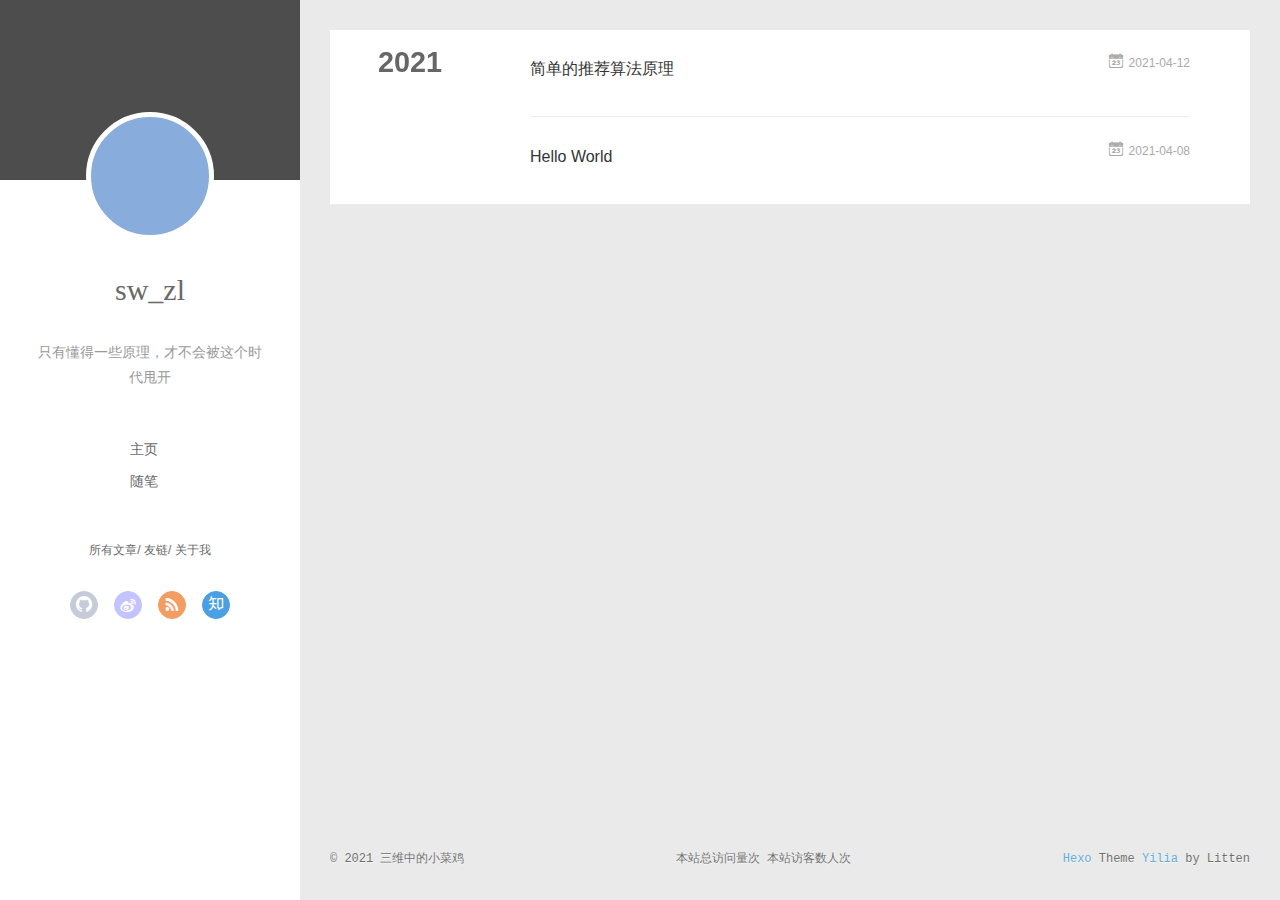
==== commit 13c771cf: "Site updated: 2021-04-14 10:39:24" ====
--- a/archives/index.html
+++ b/archives/index.html
@@ -240,12 +240,10 @@
       	</div>
     </div>
   </div>
+<span id="busuanzi_container_site_pv">    本站总访问量<span id="busuanzi_value_site_pv"></span>次</span>
+<span id="busuanzi_container_site_uv">  本站访客数<span id="busuanzi_value_site_uv"></span>人次</span>
 </footer>
-# PV方式，单个用户连续点击 n 篇，记录 n 次记录值
-<span id="busuanzi_container_site_pv">    本站总访问量<span id="busuanzi_value_site_pv"></span>次</span>
-
-# UV方式，单个用户连续点击 n 篇，记录 1 次记录值
-<span id="busuanzi_container_site_uv">  本站访客数<span id="busuanzi_value_site_uv"></span>人次</span>
+
     </div>
     <script>
 	var yiliaConfig = {
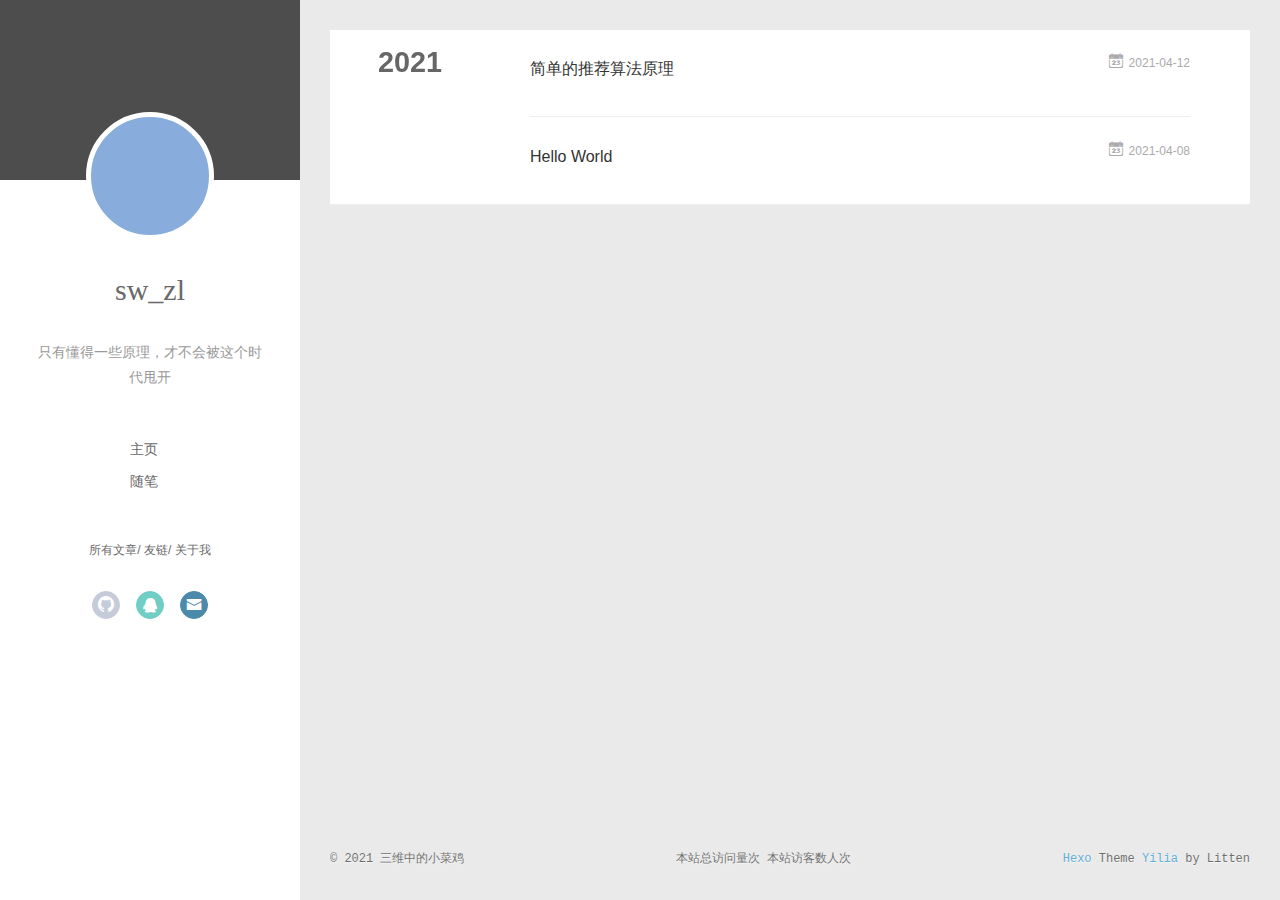
==== commit 8e326538: "Site updated: 2021-04-15 11:44:03" ====
--- a/archives/index.html
+++ b/archives/index.html
@@ -79,13 +79,11 @@
 		<nav class="header-nav">
 			<div class="social">
 				
-					<a class="github" target="_blank" href="#" title="github"><i class="icon-github"></i></a>
+					<a class="github" target="_blank" href="https://github.com/small-greens-chicken" title="github"><i class="icon-github"></i></a>
 		        
-					<a class="weibo" target="_blank" href="#" title="weibo"><i class="icon-weibo"></i></a>
+					<a class="qq" target="_blank" href="/img/qq.jpg" title="qq"><i class="icon-qq"></i></a>
 		        
-					<a class="rss" target="_blank" href="#" title="rss"><i class="icon-rss"></i></a>
-		        
-					<a class="zhihu" target="_blank" href="#" title="zhihu"><i class="icon-zhihu"></i></a>
+					<a class="mail" target="_blank" href="/1545709002@qq.com" title="mail"><i class="icon-mail"></i></a>
 		        
 			</div>
 		</nav>
@@ -122,13 +120,11 @@
 			<nav class="header-nav">
 				<div class="social">
 					
-						<a class="github" target="_blank" href="#" title="github"><i class="icon-github"></i></a>
+						<a class="github" target="_blank" href="https://github.com/small-greens-chicken" title="github"><i class="icon-github"></i></a>
 			        
-						<a class="weibo" target="_blank" href="#" title="weibo"><i class="icon-weibo"></i></a>
+						<a class="qq" target="_blank" href="/img/qq.jpg" title="qq"><i class="icon-qq"></i></a>
 			        
-						<a class="rss" target="_blank" href="#" title="rss"><i class="icon-rss"></i></a>
-			        
-						<a class="zhihu" target="_blank" href="#" title="zhihu"><i class="icon-zhihu"></i></a>
+						<a class="mail" target="_blank" href="/1545709002@qq.com" title="mail"><i class="icon-mail"></i></a>
 			        
 				</div>
 			</nav>
